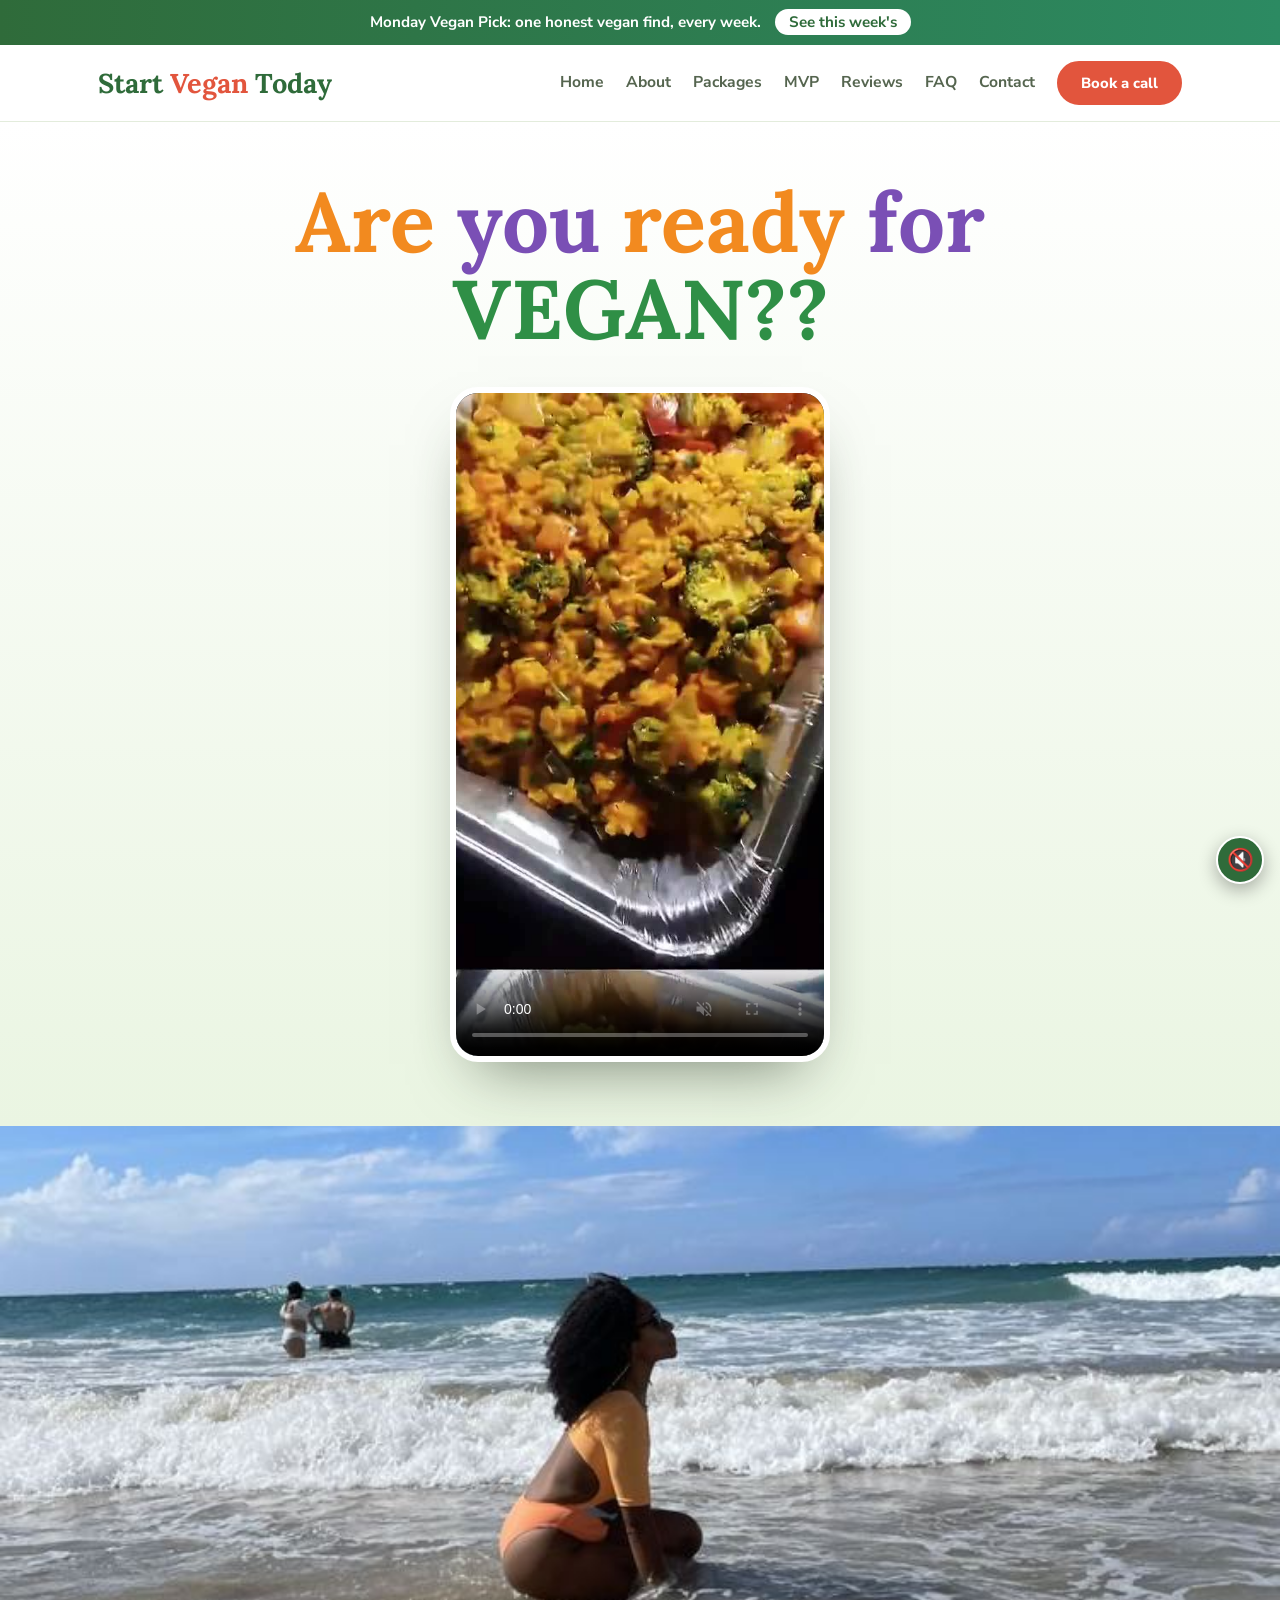
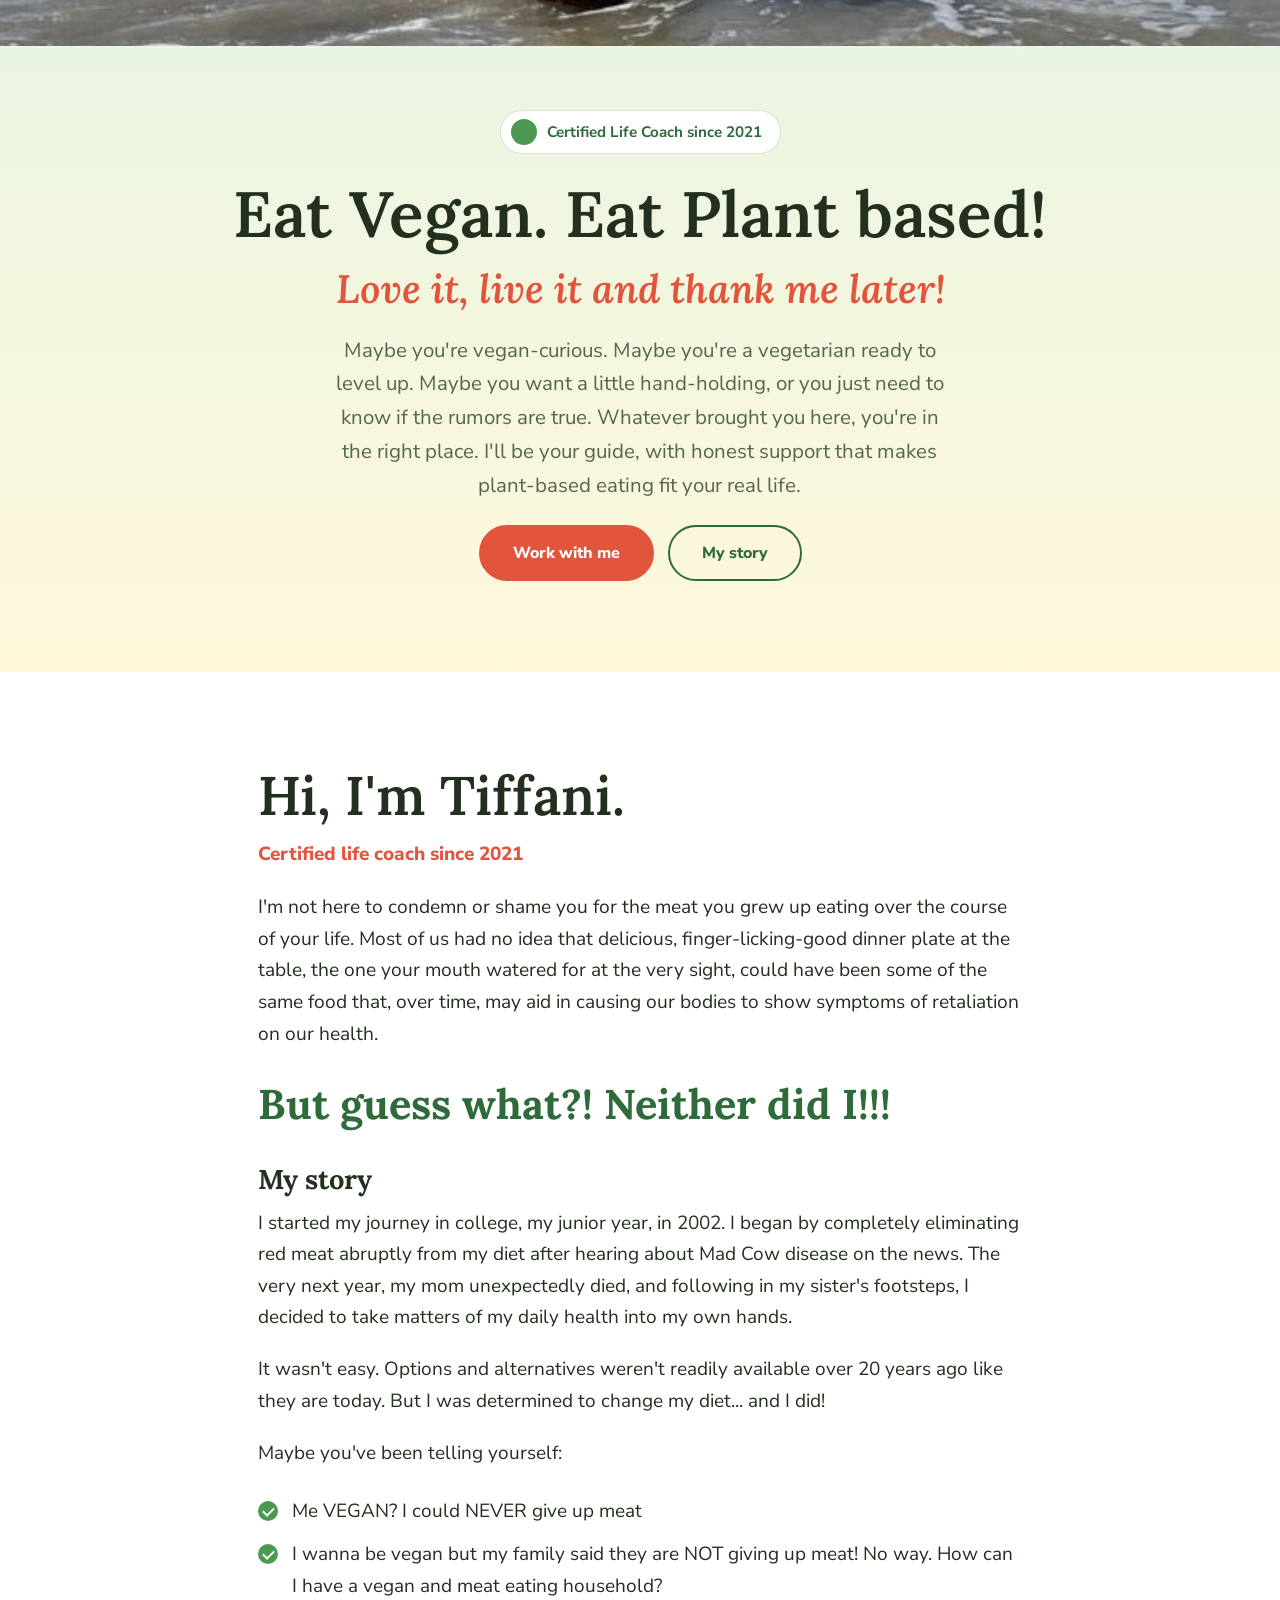
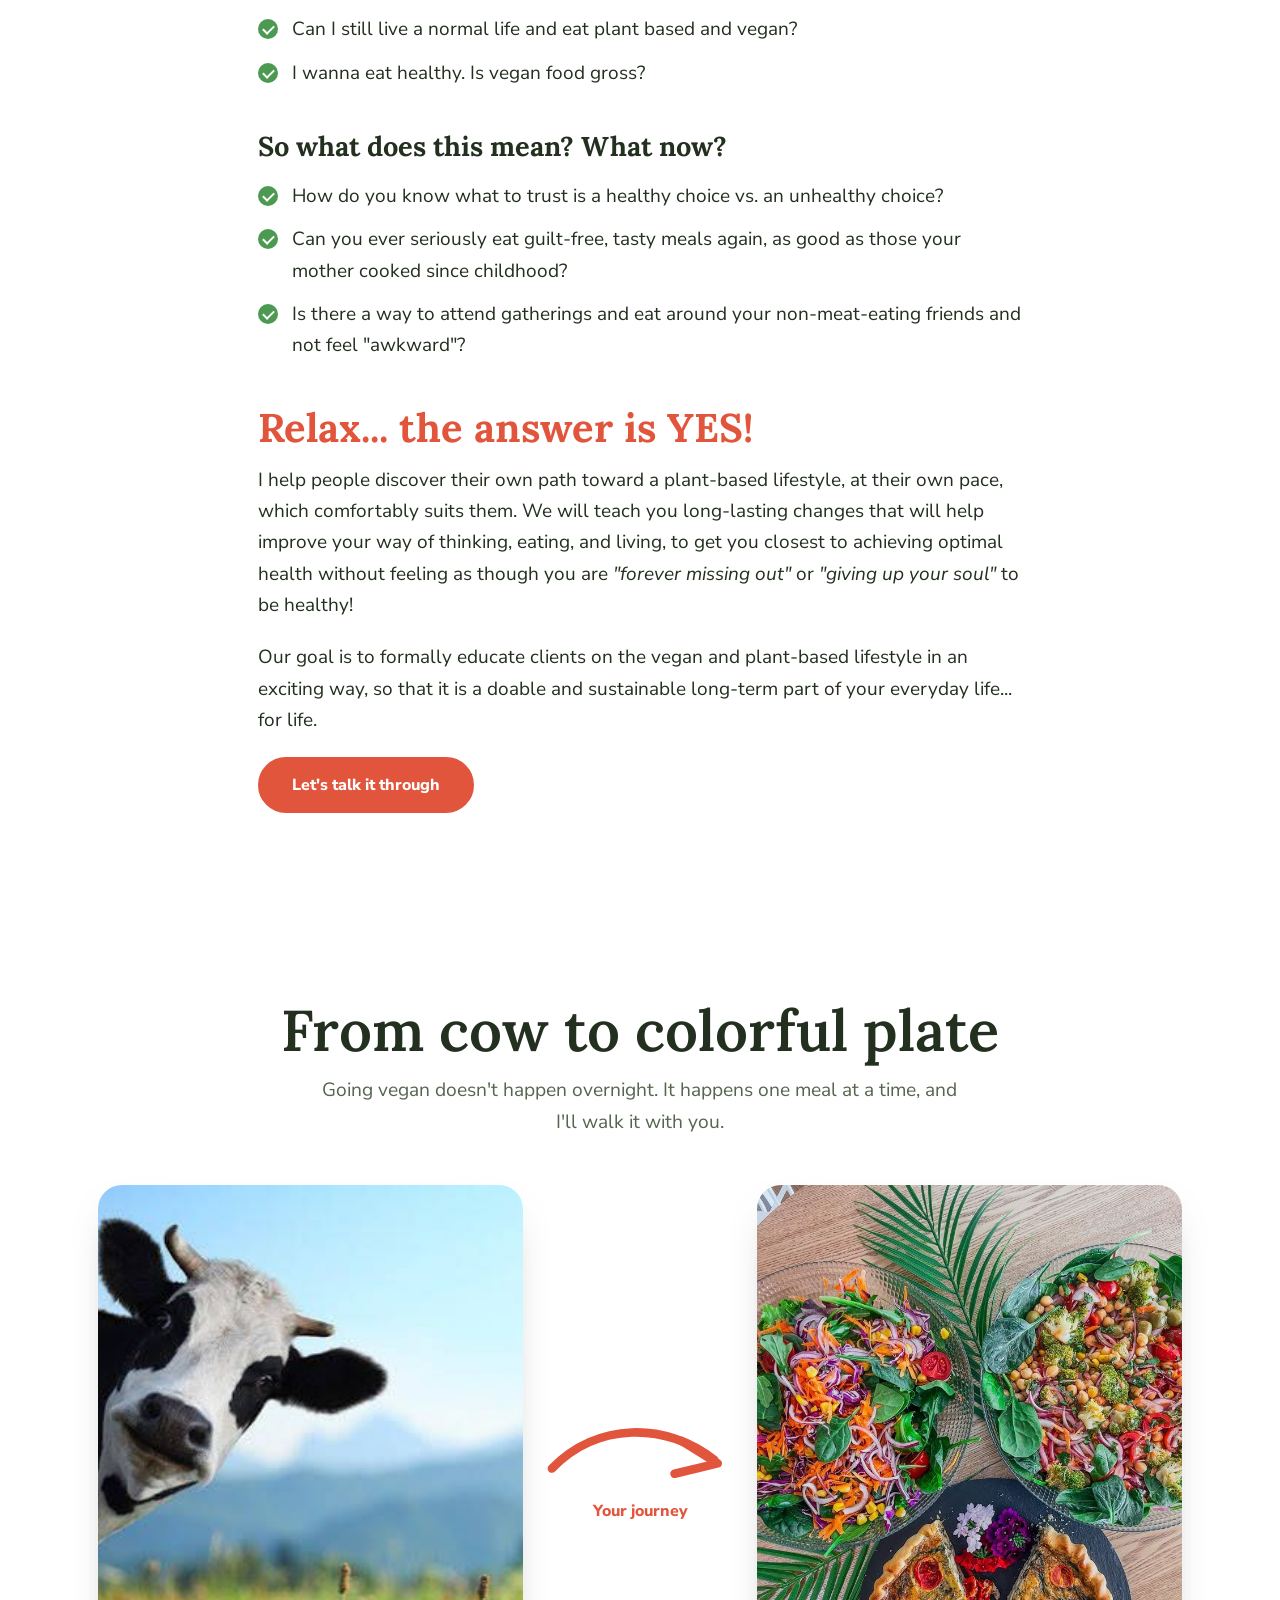
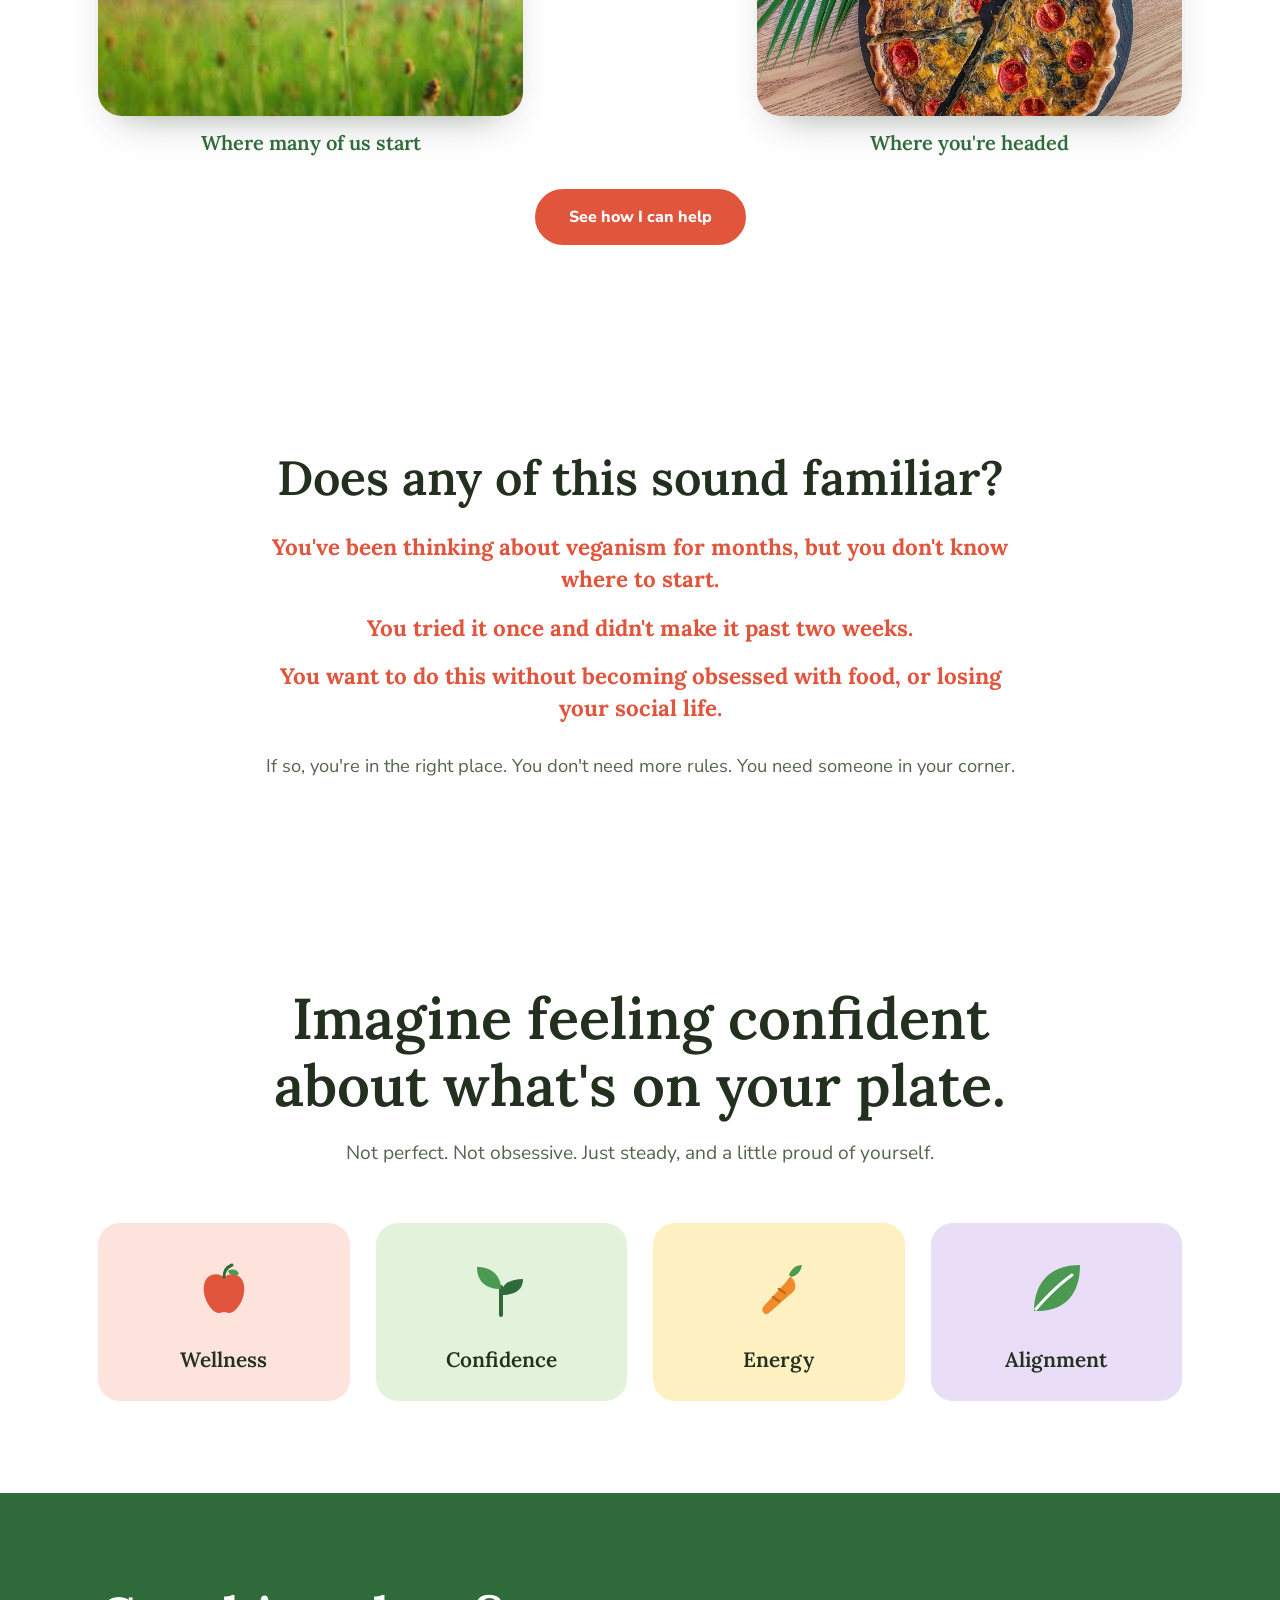
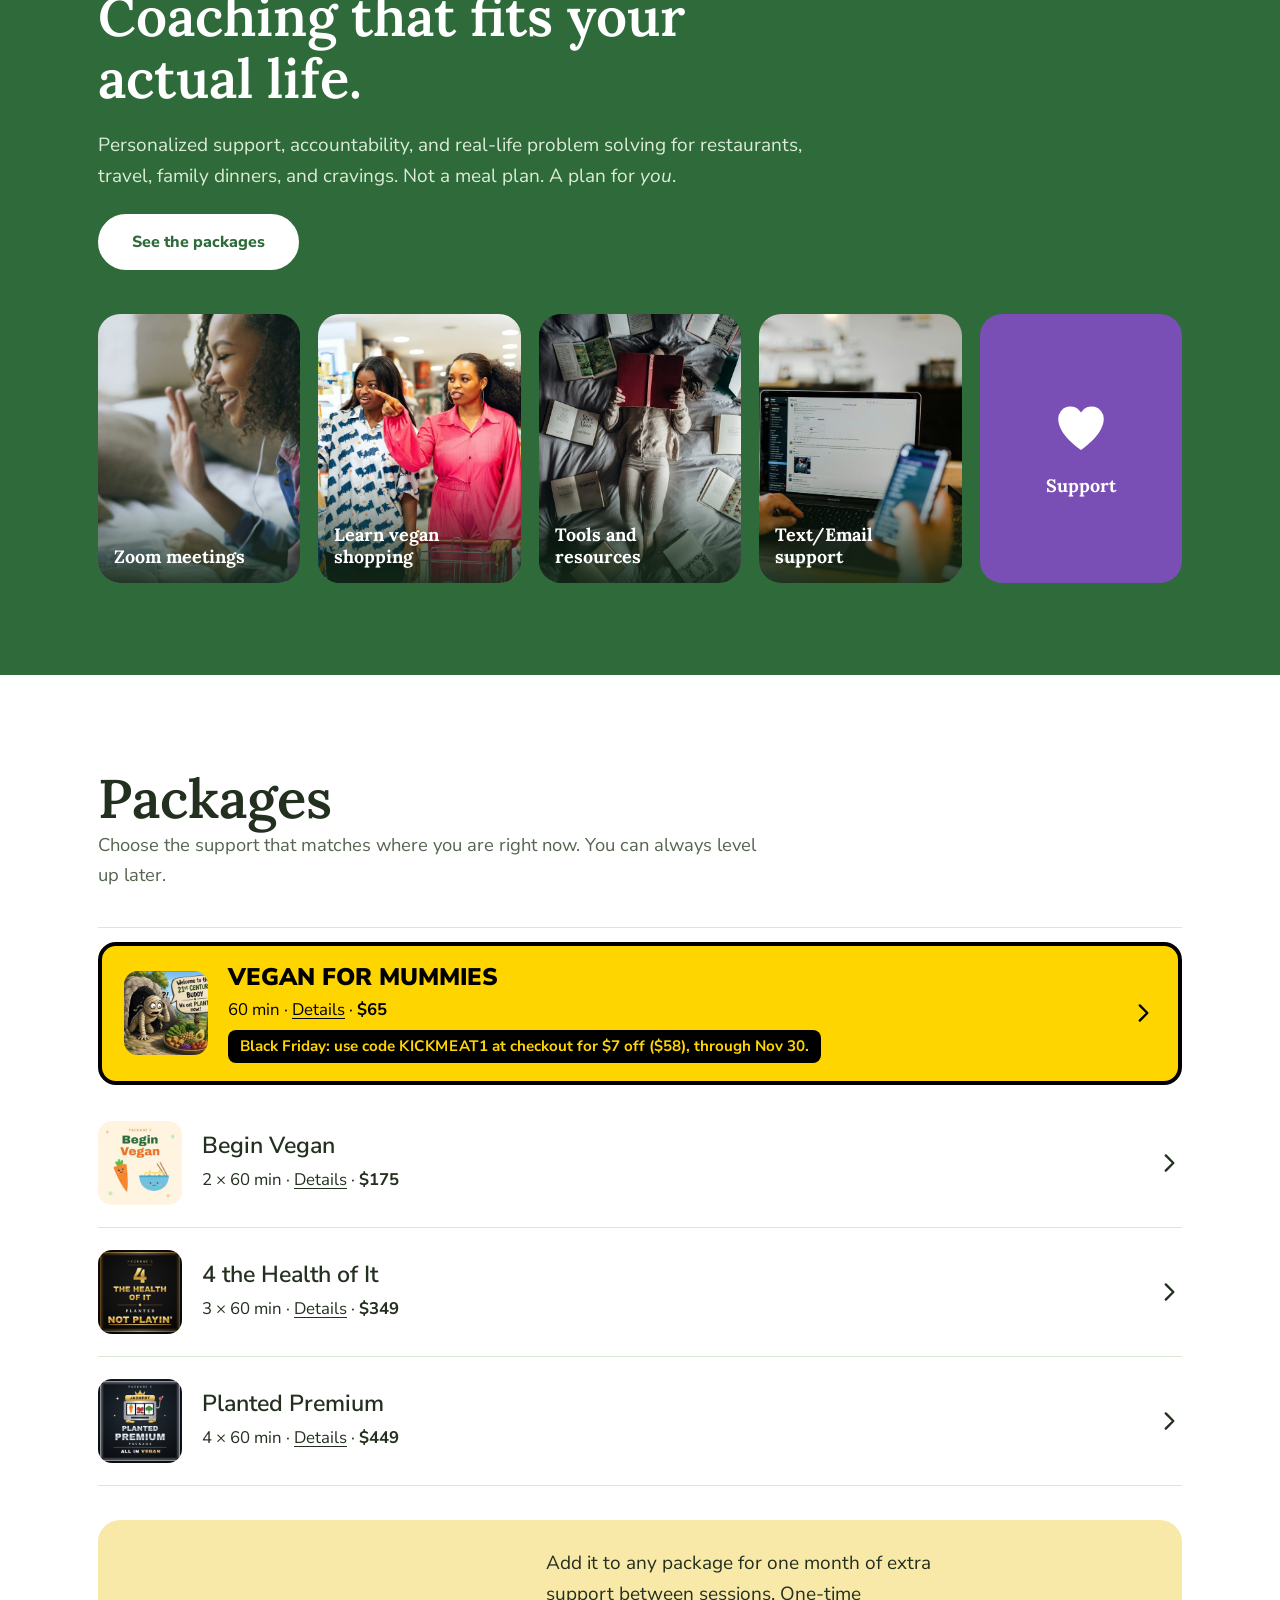
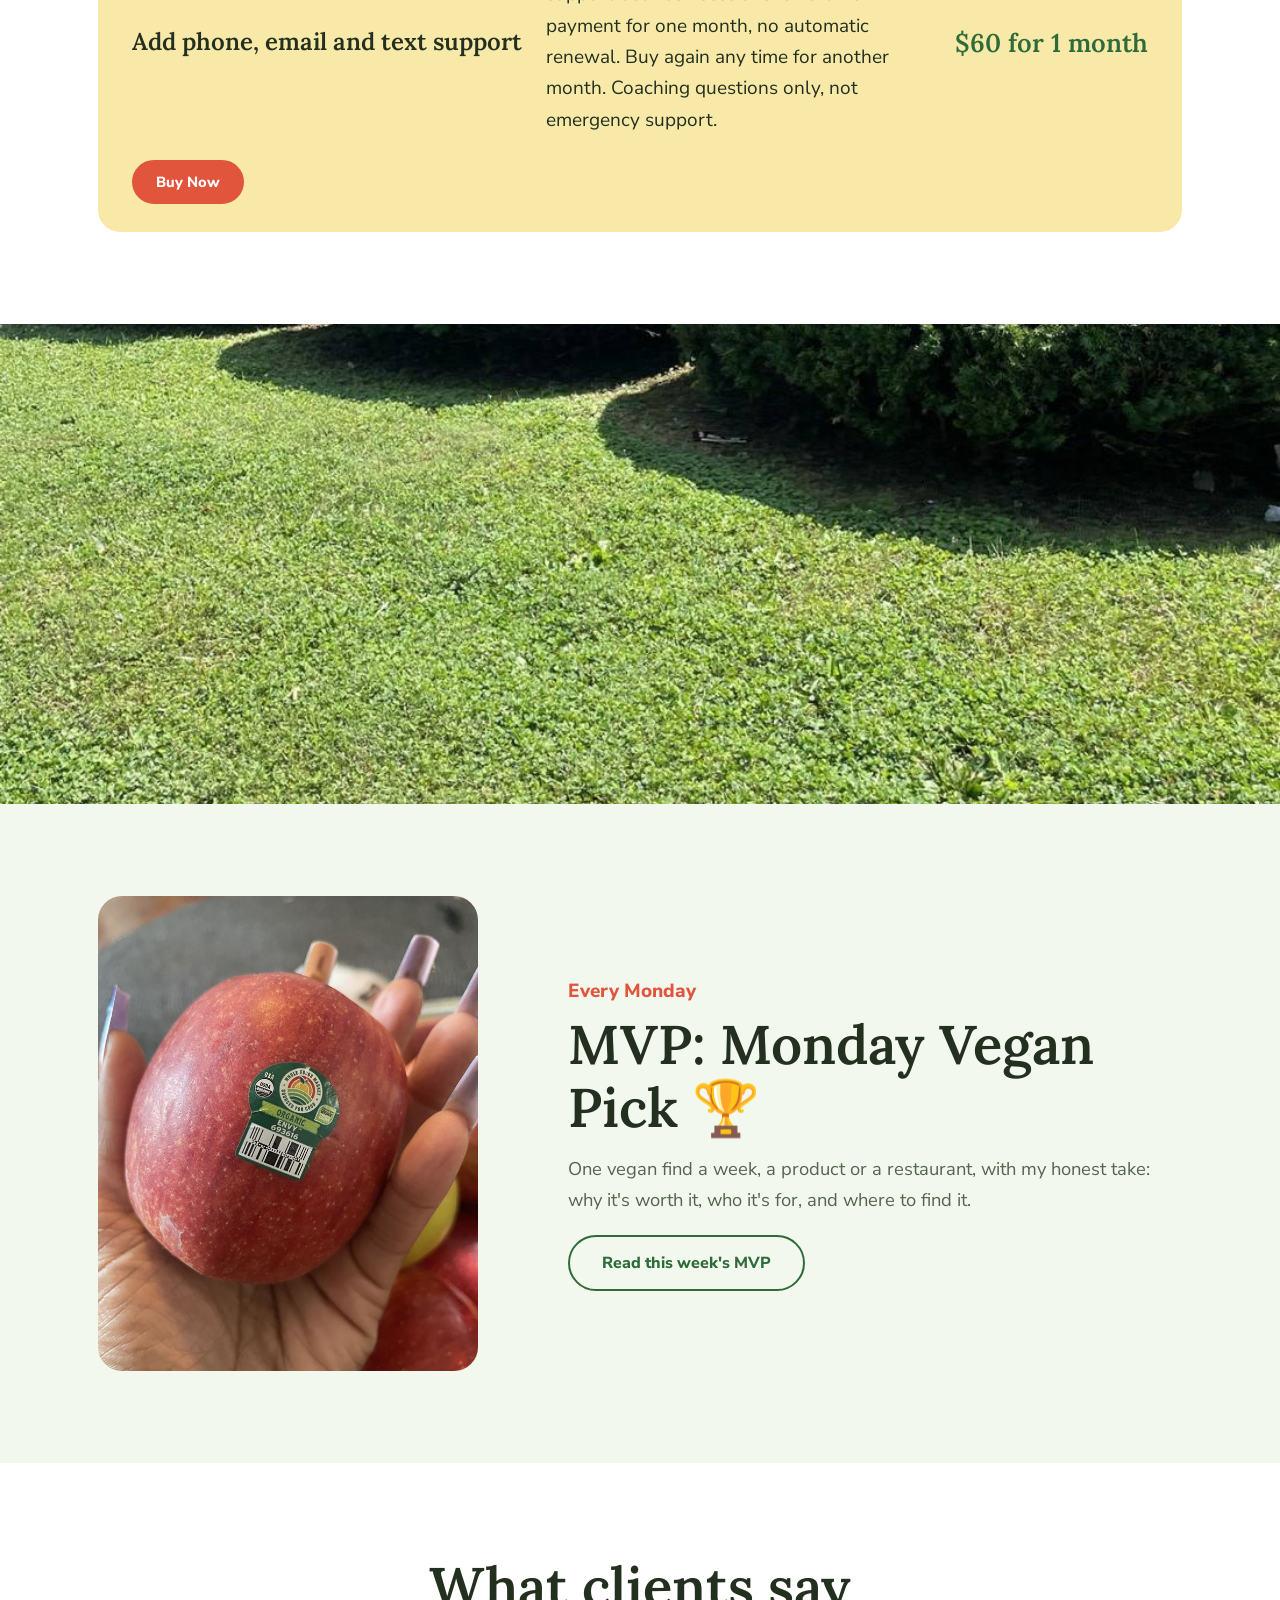
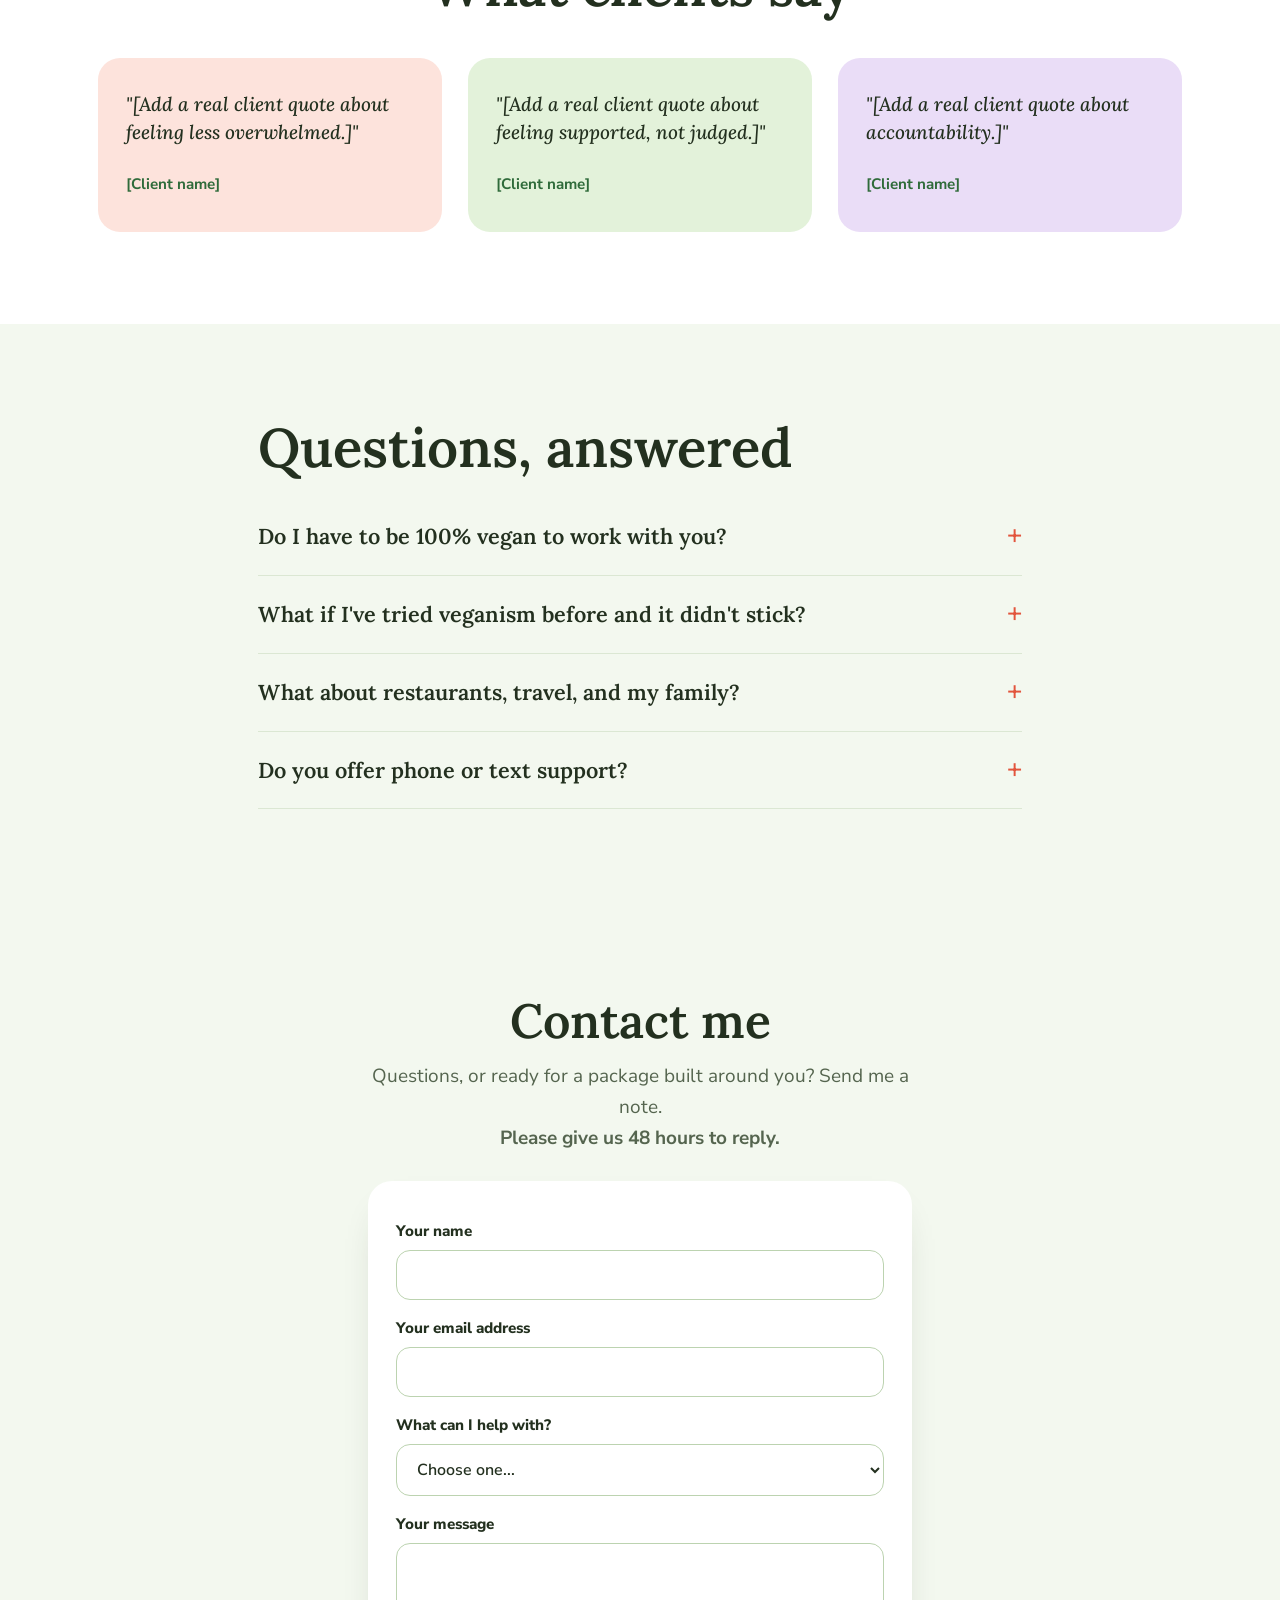
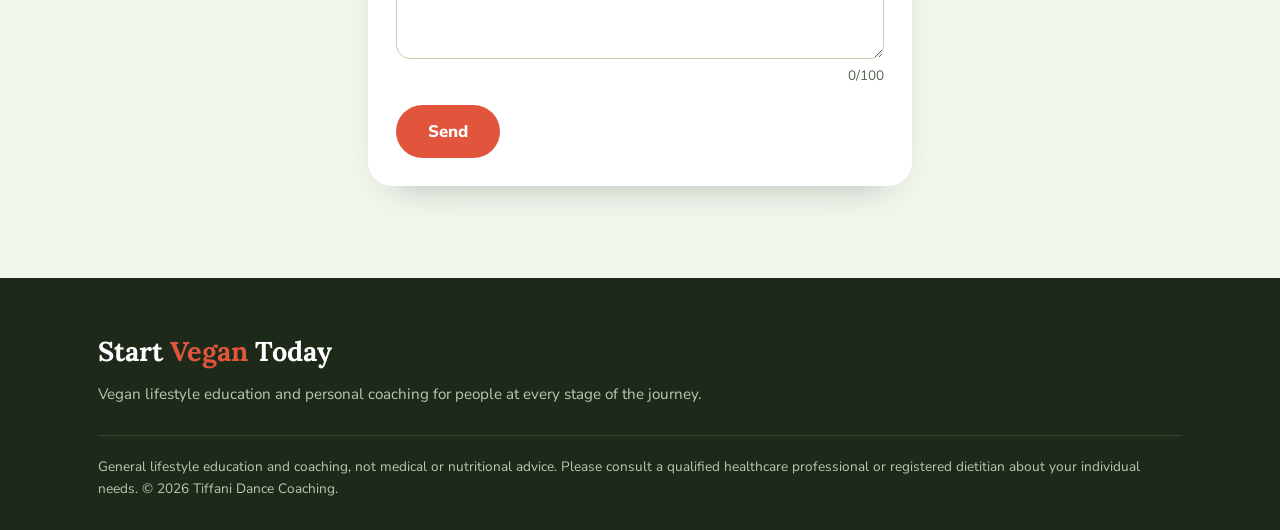
==== index.html @ 2b3907f4 "Each Book Now button opens its own package on Square booking Co-Authored-By: Claude Opus 5.5 <norepl" ====
<!DOCTYPE html>
<html lang="en">
<head>
<meta charset="UTF-8">
<meta name="viewport" content="width=device-width, initial-scale=1">
<title>Start Vegan Today | Vegan Coaching with Tiffani</title>
<meta name="description" content="Friendly, judgment-free vegan and plant-based coaching with Tiffani, certified life coach since 2021. Packages from $65.">
<link rel="icon" href="data:image/svg+xml,<svg xmlns=%22http://www.w3.org/2000/svg%22 viewBox=%220 0 100 100%22><text y=%22.9em%22 font-size=%2290%22>🌱</text></svg>">
<link rel="preconnect" href="https://fonts.googleapis.com">
<link rel="preconnect" href="https://fonts.gstatic.com" crossorigin>
<link href="https://fonts.googleapis.com/css2?family=Lora:ital,wght@0,500;0,600;0,700;1,500&family=Nunito+Sans:wght@400;600;700;800;900&display=swap" rel="stylesheet">
<style>*{box-sizing:border-box}html{scroll-behavior:smooth}body{margin:0;background:#fff;color:#23301F}img{max-width:100%;display:block}details summary{list-style:none;cursor:pointer}details summary::-webkit-details-marker{display:none}#s nav{top:0!important}@media (prefers-reduced-motion:reduce){*{animation:none!important;transition:none!important;scroll-behavior:auto!important}}
#s{--leaf:#2F6B3A;--leaf2:#4C9A52;--wash:#F3F8EF;--tom:#E2553D;--butter:#F8E9A8;--ink:#23301F;--soft:#55654F;
 font-family:'Nunito Sans',system-ui,sans-serif;font-size:19px;line-height:1.65;color:var(--ink);background:#fff}
#s h1,#s h2,#s h3{font-family:'Lora',Georgia,serif;font-weight:600;color:var(--ink);line-height:1.15;margin:0}
#s p{margin:0 0 1.1em}
#s .w{max-width:1140px;margin:0 auto;padding:0 28px}
#s .promo{background:var(--leaf);color:#fff;text-align:center;font-size:.95rem;font-weight:700;padding:10px 16px}
#s .promo a{background:#fff;color:var(--leaf);border-radius:999px;padding:3px 14px;margin-left:10px;text-decoration:none}
#s nav{position:sticky;top:50px;z-index:20;background:#fff;border-bottom:1px solid #e3ecdc}
#s nav .w{display:flex;align-items:center;gap:30px;padding-top:16px;padding-bottom:16px}
#s .logo{font:700 1.7rem 'Lora',serif;color:var(--leaf);text-decoration:none;margin-right:auto}
#s .logo span{color:var(--tom)}
#s nav a.l{font-weight:700;font-size:.98rem;text-decoration:none;color:var(--soft)}
#s nav a.l:hover{color:var(--leaf)}
@media(max-width:900px){#s nav a.l{display:none}}
#s .btn{display:inline-block;font:800 1rem 'Nunito Sans';text-decoration:none;border-radius:999px;padding:15px 32px;background:var(--tom);color:#fff;border:2px solid var(--tom);cursor:pointer}
#s .btn:hover{background:#c8432d;border-color:#c8432d}
#s .btn.ghost{background:transparent;color:var(--leaf);border-color:var(--leaf)}
#s .btn.ghost:hover{background:var(--leaf);color:#fff}
#s .btn.sm{padding:10px 22px;font-size:.92rem}
#s .hero{background:var(--wash);padding:80px 0 0;overflow:hidden}
#s .hero .w{display:grid;grid-template-columns:1fr 1fr;gap:40px;align-items:end}
@media(max-width:860px){#s .hero .w{grid-template-columns:1fr}}
#s .hero h1{font-size:clamp(3.2rem,7vw,5.6rem);margin-bottom:22px}
#s .hero .lead{font-size:1.28rem;color:var(--soft);max-width:30em}
#s .hero .cred{display:inline-flex;gap:10px;align-items:center;background:#fff;border:1px solid #d6e5cc;border-radius:999px;padding:8px 18px 8px 10px;font-weight:700;font-size:.95rem;color:var(--leaf);margin-bottom:24px}
#s .hero .cred i{width:26px;height:26px;border-radius:50%;background:var(--leaf2)}
#s .hero .pic{position:relative;height:620px}
#s .hero .pic .blob{position:absolute;left:8%;right:0;bottom:0;height:88%;background:var(--butter);border-radius:260px 260px 0 0}
#s .hero .pic img{position:absolute;left:14%;right:6%;bottom:0;width:80%;height:96%;object-fit:cover;border-radius:260px 260px 0 0}
@media(max-width:860px){#s .hero .pic{height:480px}}
#s .sect{padding:92px 0}
#s .q{max-width:760px;margin:0 auto;text-align:center}
#s .q h2{font-size:clamp(2rem,4vw,3rem);margin-bottom:26px}
#s .q p.b{font:700 1.4rem/1.45 'Lora',serif;color:var(--tom);margin-bottom:.7em}
#s .imag{background:var(--wash);text-align:center}
#s .imag h2{font-size:clamp(2.2rem,4.6vw,3.6rem);max-width:15em;margin:0 auto 20px}
#s .imag .sub{font-size:1.2rem;color:var(--soft);max-width:36em;margin:0 auto 54px}
#s .ben{display:grid;grid-template-columns:repeat(4,1fr);gap:26px}
@media(max-width:860px){#s .ben{grid-template-columns:1fr 1fr}}
#s .ben div{background:#fff;border-radius:22px;padding:34px 20px 28px}
#s .ben svg{margin:0 auto 14px}
#s .ben b{font:600 1.3rem 'Lora',serif;display:block}
#s .about{display:grid;grid-template-columns:1fr 1fr;gap:70px;align-items:center}
@media(max-width:860px){#s .about{grid-template-columns:1fr;gap:36px}}
#s .about .ph{border-radius:50% 50% 24px 24px;overflow:hidden;aspect-ratio:4/5;max-width:470px}
#s .about .ph img{width:100%;height:100%;object-fit:cover}
#s .about h2{font-size:clamp(2.2rem,4.4vw,3.4rem);margin-bottom:20px}
#s .tick{list-style:none;padding:0;margin:0 0 1.2em}
#s .tick li{padding:6px 0 6px 34px;position:relative}
#s .tick li::before{content:'';position:absolute;left:0;top:11px;width:20px;height:20px;border-radius:50%;background:var(--leaf2)}
#s .tick li::after{content:'';position:absolute;left:7px;top:15px;width:5px;height:9px;border:solid #fff;border-width:0 2px 2px 0;transform:rotate(45deg)}
#s .svc{background:var(--leaf);color:#fff}
#s .svc h2,#s .svc h3{color:#fff}
#s .svc .w{display:grid;grid-template-columns:1.1fr .9fr;gap:60px;align-items:center}
@media(max-width:860px){#s .svc .w{grid-template-columns:1fr}}
#s .svc h2{font-size:clamp(2.2rem,4.4vw,3.4rem);margin-bottom:20px}
#s .svc p{color:#dcebd6}
#s .svc .twin{display:grid;grid-template-columns:1fr 1fr;gap:18px}
#s .svc .twin img{width:100%;aspect-ratio:3/4;object-fit:cover;border-radius:22px}
#s .svc .twin img:nth-child(2){margin-top:38px}
#s .btn.w1{background:#fff;color:var(--leaf);border-color:#fff}
#s .btn.w1:hover{background:var(--butter);border-color:var(--butter)}
#s .rows{margin-top:44px;border-top:1px solid #dbe7d3}
#s .row{display:grid;grid-template-columns:.7fr 1.5fr .6fr auto;gap:28px;align-items:center;padding:30px 0;border-bottom:1px solid #dbe7d3}
@media(max-width:860px){#s .row{grid-template-columns:1fr;gap:10px}}
#s .row h3{font-size:1.7rem}
#s .row .tg{font-size:.98rem;color:var(--soft);margin:0}
#s .row ul{margin:0;padding:0;list-style:none;font-size:.98rem;color:var(--soft)}
#s .row .pr{font:600 1.9rem 'Lora',serif;color:var(--leaf)}
#s .row.hot{background:var(--wash);margin:0 -28px;padding-left:28px;padding-right:28px}
#s .badge{display:inline-block;font-size:.78rem;font-weight:800;background:var(--tom);color:#fff;border-radius:999px;padding:2px 12px;margin-left:10px;vertical-align:middle}
#s .addon{margin-top:34px;background:var(--butter);border-radius:22px;padding:28px 34px;display:flex;gap:24px;align-items:center;flex-wrap:wrap}
#s .addon h3{font-size:1.5rem}
#s .addon p{margin:0;flex:1 1 300px}
#s .mvp{display:grid;grid-template-columns:.8fr 1.2fr;gap:60px;align-items:center}
@media(max-width:860px){#s .mvp{grid-template-columns:1fr}}
#s .mvp .ph{border-radius:24px;overflow:hidden;aspect-ratio:4/5;max-width:380px}
#s .mvp .ph img{width:100%;height:100%;object-fit:cover}
#s .mvp h2{font-size:clamp(2.2rem,4.4vw,3.4rem);margin-bottom:16px}
#s .quotes{display:grid;grid-template-columns:repeat(3,1fr);gap:26px;margin-top:40px}
@media(max-width:860px){#s .quotes{grid-template-columns:1fr}}
#s .quote{background:#fff;border-radius:22px;padding:32px 28px}
#s .quote p{font:italic 500 1.2rem/1.5 'Lora',serif}
#s .quote b{font-size:.95rem;color:var(--leaf)}
#s .faq-i{border-bottom:1px solid #dbe7d3}
#s .faq-i summary{font:600 1.35rem 'Lora',serif;padding:24px 0;display:flex;justify-content:space-between;gap:20px}
#s .faq-i summary::after{content:'+';color:var(--tom);font-size:1.8rem;line-height:1}
#s .faq-i[open] summary::after{content:'–'}
#s .faq-i p{color:var(--soft);padding-bottom:10px;max-width:60ch}
#s .sign{background:var(--wash);text-align:center}
#s .sign h2{font-size:clamp(2rem,4vw,3rem);margin-bottom:12px}
#s .signup{display:flex;gap:10px;justify-content:center;flex-wrap:wrap;margin-top:24px}
#s .signup input{font:600 1rem 'Nunito Sans';padding:15px 24px;border-radius:999px;border:1px solid #bcd3b0;min-width:290px}
#s footer{background:#1d2a1a;color:#b9c9b2;padding:56px 0 30px;font-size:.95rem}
#s footer .logo{color:#fff}
#s footer .fine{border-top:1px solid #34452f;margin-top:28px;padding-top:20px;font-size:.85rem}

#s nav .w{gap:22px}
#s nav a.l{white-space:nowrap}
@media(max-width:1000px){#s nav .w{flex-wrap:wrap;gap:6px 16px;justify-content:center}#s .logo{margin:0 auto 0 0}#s nav a.l{display:inline;font-size:.88rem;order:5}#s nav .btn{order:2}#s nav .w::after{content:'';order:4;flex-basis:100%;height:0}}
#s .promo{background:linear-gradient(90deg,var(--leaf),#2c8a62)}
#s .hero{background:linear-gradient(180deg,#EAF5E2,#FFF8DB)}
#s .ws{background:#FFF8DB}
#s .wgrid{display:grid;grid-template-columns:repeat(3,1fr);gap:24px;margin-top:40px}
@media(max-width:900px){#s .wgrid{grid-template-columns:1fr}}
#s .wc{border-radius:26px;padding:34px 30px;display:flex;flex-direction:column;gap:12px;color:#fff}
#s .wc h3{color:#fff;font-size:1.65rem}
#s .wc p{margin:0;flex:1}
#s .wc .meta{font-weight:800;font-size:.92rem;opacity:.95}
#s .wc.a{background:var(--tom)}#s .wc.b{background:var(--leaf)}#s .wc.c{background:#7A4FB5}
#s .wc .btn{background:#fff;color:#23301F;border-color:#fff;align-self:flex-start}
#s .wnote{margin-top:22px;color:var(--soft)}
#s .ben div:nth-child(1){background:#FDE3DC}#s .ben div:nth-child(2){background:#E3F2DA}#s .ben div:nth-child(3){background:#FFF0C2}#s .ben div:nth-child(4){background:#EADDF7}
#s .imag{background:#fff}
#s .strip{display:grid;grid-template-columns:repeat(3,1fr);gap:0}
#s .strip img{width:100%;aspect-ratio:4/3;object-fit:cover}
@media(max-width:700px){#s .strip{grid-template-columns:1fr}}
#s .quote:nth-child(1){background:#FDE3DC}#s .quote:nth-child(2){background:#E3F2DA}#s .quote:nth-child(3){background:#EADDF7}
#s section[id]{scroll-margin-top:70px}

#s .vid{background:linear-gradient(180deg,#fff,#EAF5E2);padding:56px 0 64px;text-align:center}
#s .vt{font:700 clamp(2.6rem,7vw,5.2rem)/1.05 'Lora',Georgia,serif;margin:0 0 34px}
#s .vt .o{color:#F28A1F}#s .vt .p{color:#7A4FB5}#s .vt .g{color:#2F8F46}
#s .vframe{width:min(380px,86vw);aspect-ratio:9/16;margin:0 auto;border-radius:28px;overflow:hidden;background:#123;box-shadow:0 30px 60px -28px rgba(35,48,31,.6);border:6px solid #fff}
#s .vframe video{width:100%;height:100%;object-fit:cover;display:block}

#s .banner{height:min(56vw,520px);overflow:hidden;background:#cfe3ee}
#s .banner img{width:100%;height:100%;object-fit:cover}
#s .hero{padding:64px 0 70px}
#s .hero .w{display:block;max-width:900px;text-align:center}
#s .hero h1{font-size:clamp(2.8rem,6vw,4.8rem)}
#s .hero .lead{margin-left:auto;margin-right:auto}
#s .hero .w>div{padding-bottom:0!important}
#s .hero p[style*=flex]{justify-content:center}
#s .path{background:#fff;text-align:center}
#s .path h2{font-size:clamp(2.2rem,4.6vw,3.6rem);margin-bottom:12px}
#s .path .ps{color:var(--soft);font-size:1.2rem;max-width:34em;margin:0 auto 46px}
#s .pathrow{display:grid;grid-template-columns:1fr auto 1fr;gap:22px;align-items:center}
#s .pathrow figure{margin:0}
#s .pathrow img{width:100%;aspect-ratio:4/5;object-fit:cover;border-radius:24px;box-shadow:0 18px 40px -22px rgba(35,48,31,.5)}
#s .pathrow figcaption{font:600 1.25rem 'Lora',serif;margin-top:14px;color:var(--leaf)}
#s .arr{display:flex;flex-direction:column;align-items:center;gap:6px;width:190px}
#s .arr svg{width:100%;height:auto}
#s .arr span{font-weight:800;color:var(--tom);font-size:1rem}
@media(max-width:760px){#s .pathrow{grid-template-columns:1fr}#s .arr{width:auto}#s .arr svg{width:130px;transform:rotate(90deg);margin:20px 0 34px}}

#s .svc .w{display:block}
#s .svc .w>div:first-child{max-width:720px;margin-bottom:44px}
#s .tiles{display:grid;grid-template-columns:repeat(5,1fr);gap:18px}
#s .tile{margin:0;position:relative;border-radius:22px;overflow:hidden;aspect-ratio:3/4;background:#27572f}
#s .tile img{width:100%;height:100%;object-fit:cover;display:block}
#s .tile figcaption{position:absolute;left:0;right:0;bottom:0;padding:48px 16px 16px;background:linear-gradient(0deg,rgba(18,40,22,.88),rgba(18,40,22,0));color:#fff;font:700 1.12rem/1.2 'Lora',Georgia,serif}
#s .tile.ic{display:flex;flex-direction:column;align-items:center;justify-content:center;gap:18px}
#s .tile.ic.a{background:#E2553D}#s .tile.ic.b{background:#7A4FB5}
#s .tile.ic figcaption{position:static;background:none;padding:0 14px;text-align:center}
@media(max-width:1000px){#s .tiles{grid-template-columns:repeat(3,1fr)}}
@media(max-width:620px){#s .tiles{grid-template-columns:1fr 1fr}#s .tile.ic.b{grid-column:span 2;aspect-ratio:2/1}#s .tile figcaption{font-size:1rem}}

#s .about.nopic{display:block;max-width:820px}
#s .about .cert{color:var(--tom);font-weight:800;margin:-8px 0 22px}
#s .about .lead{font-size:1.2rem}
#s .about .pull{font:700 clamp(1.8rem,4vw,2.6rem)/1.15 'Lora',Georgia,serif;color:var(--leaf);margin:30px 0}
#s .about h3{font:700 1.7rem 'Lora',Georgia,serif;margin:34px 0 12px;color:var(--ink,#23301F)}
#s .about h3.yes{color:var(--tom);font-size:clamp(1.9rem,4vw,2.5rem)}
#s .strip{grid-template-columns:1fr!important}#s .strip img{aspect-ratio:16/6}
@media(max-width:700px){#s .strip img{aspect-ratio:4/3}}
#s .sign .one{margin:0}
#s .hero h1 .h1b{display:block;font-size:.62em;line-height:1.15;margin-top:14px;color:var(--tom);font-style:italic}
#s .hero h1{font-size:clamp(2.1rem,5.2vw,4rem)}
#s .vframe{position:relative}
#s .snd{position:fixed;right:16px;bottom:16px;z-index:50;display:flex;align-items:center;justify-content:center;width:48px;height:48px;border:2px solid #fff;border-radius:50%;padding:0;font-size:1.35rem;line-height:1;background:#2F6B3A;color:#fff;cursor:pointer;box-shadow:0 6px 18px rgba(0,0,0,.3);-webkit-tap-highlight-color:transparent}
#s .snd:hover{background:#E2553D}
#s .snd:focus-visible{outline:3px solid #23301F;outline-offset:2px}
@media(max-width:480px){#s nav .logo{font-size:1.25rem}}
#s .cs{color:var(--soft);margin-bottom:26px}
#s .cform{text-align:left;display:flex;flex-direction:column;gap:6px;background:#fff;border-radius:24px;padding:28px;box-shadow:0 18px 40px -26px rgba(35,48,31,.45)}
#s .cform label{font-weight:800;font-size:.95rem;margin-top:10px;color:#23301F}
#s .cform input,#s .cform select,#s .cform textarea{font:600 1rem 'Nunito Sans',Arial,sans-serif;padding:13px 16px;border:1px solid #bcd3b0;border-radius:14px;background:#fff;color:#23301F;width:100%}
#s .cform textarea{resize:vertical;min-height:110px}
#s .cform input:focus,#s .cform select:focus,#s .cform textarea:focus{outline:3px solid #9ccf8c;outline-offset:1px}
#s .cform .cc{align-self:flex-end;font-size:.85rem;color:var(--soft)}
#s .cform .btn{margin-top:12px;align-self:flex-start;border:0;cursor:pointer;font-size:1.05rem}
#s .cerr{color:#B3261E;font-weight:700;margin:8px 0 0}
#s .cok{background:#fff;border-radius:24px;padding:36px 28px;box-shadow:0 18px 40px -26px rgba(35,48,31,.45)}
#s .cok h3{font:700 1.7rem 'Lora',Georgia,serif;color:var(--leaf);margin:0 0 10px}
#s .cok p{margin:0;font-size:1.15rem;color:#23301F}
#s .row.fd{background:#FFD500;color:#000;border:4px solid #000;border-radius:18px;padding-left:26px;padding-right:26px;margin:14px 0}
#s .row.fd h3{color:#000;font:900 1.6rem/1.1 'Arial Black',Impact,'Nunito Sans',Arial,sans-serif;text-transform:uppercase;letter-spacing:-.01em}
#s .row.fd .fm{display:inline-block;background:#000;color:#FFD500;padding:3px 12px;margin-top:6px;border-radius:6px}
#s .row.fd p,#s .row.fd li,#s .row.fd .tg{color:#000}
#s .row.fd .pr{color:#000}
#s .btn.fdb{background:#000;color:#FFD500;border:2px solid #000}

#s .pks{margin-top:36px;border-top:1px solid #dbe7d3}
#s .pk{border-bottom:1px solid #dbe7d3}
#s .pk summary{display:flex;align-items:center;gap:20px;padding:22px 0;cursor:pointer}
#s .pk summary img{width:84px;height:84px;border-radius:14px;object-fit:cover;flex:none}
#s .pk .pt{flex:1;min-width:0;display:flex;flex-direction:column;gap:6px}
#s .pk .pn{font-size:1.45rem;font-weight:600;line-height:1.2}
#s .pk .pm{font-size:1.05rem;color:var(--ink)}
#s .pk .pm u{text-underline-offset:3px}
#s .pk .chev{flex:none;transition:transform .2s}
#s .pk[open] .chev{transform:rotate(90deg)}
#s .pk summary:focus-visible{outline:3px solid var(--leaf);outline-offset:2px}
#s .pk .pd{padding:0 0 26px 104px}
#s .pk .pd ul{margin:8px 0 18px;padding:0;list-style:none;color:var(--soft)}
#s .pk.p1{background:#FFD500;color:#000;border:4px solid #000;border-radius:18px;margin:14px 0}
#s .pk.p1 summary{padding:18px 22px}
#s .pk.p1 .pn{font:900 1.5rem/1.1 'Arial Black',Impact,'Nunito Sans',Arial,sans-serif;text-transform:uppercase;color:#000}
#s .pk.p1 .pm,#s .pk.p1 .pd,#s .pk.p1 .pd ul,#s .pk.p1 .tg{color:#000}
#s .pk.p1 .pd{padding:0 22px 24px 22px}
@media(max-width:480px){#s .pk summary img{width:68px;height:68px}#s .pk .pd{padding-left:0}#s .pk.p1 .pd{padding-left:22px}}
#s .pk .bf{display:block;background:#000;color:#FFD500;font-size:.95rem;font-weight:700;line-height:1.4;padding:6px 12px;border-radius:8px;align-self:flex-start}#s .pk .bf b{letter-spacing:.04em}
#s .pk .pf{width:100%;max-width:420px;border-radius:14px;margin:0 0 18px;display:block}#s .pk.p1 .pf{border:3px solid #000}</style>
</head>
<body>
<div id="s"><a id="top"></a>
<div class="promo">Monday Vegan Pick: one honest vegan find, every week. <a href="#s-mvp">See this week's</a></div>
<nav><div class="w"><a class="logo" href="#top">Start <span>Vegan</span> Today</a><a class="l" href="#top">Home</a><a class="l" href="#s-about">About</a><a class="l" href="#s-pk">Packages</a><a class="l" href="#s-mvp">MVP</a><a class="l" href="#s-rev">Reviews</a><a class="l" href="#s-faq">FAQ</a><a class="l" href="#s-contact">Contact</a><a class="btn sm" href="#s-contact">Book a call</a></div></nav>

<section class="vid"><div class="w"><h1 class="vt"><span class="o">Are</span> <span class="p">you</span> <span class="o">ready</span> <span class="p">for</span> <span class="g">VEGAN??</span></h1>
<div class="vframe"><video autoplay muted loop playsinline controls preload="auto" poster="images/video-poster.jpg" aria-label="Plant-based food video"><source src="video/plant-based-food.mp4" type="video/mp4"></video></div></div></section><div class="banner"><img class="" src="images/coach-in-ocean.jpg" alt="Your coach in the ocean" style="object-position:50% 58%"></div><section class="hero"><div class="w"><div style="padding-bottom:80px">
 <div class="cred"><i></i>Certified Life Coach since 2021</div>
 <h1>Eat Vegan. Eat Plant based!<span class="h1b">Love it, live it and thank me later!</span></h1>
 <p class="lead">Maybe you're vegan-curious. Maybe you're a vegetarian ready to level up. Maybe you want a little hand-holding, or you just need to know if the rumors are true. Whatever brought you here, you're in the right place. I'll be your guide, with honest support that makes plant-based eating fit your real life.</p>
 <p style="display:flex;gap:14px;flex-wrap:wrap"><a class="btn" href="#s-pk">Work with me</a><a class="btn ghost" href="#s-about">My story</a></p></div>
 </div></section>

<section class="sect" id="s-about"><div class="w about nopic">
 <div><h2>Hi, I'm Tiffani.</h2>
 <p class="cert">Certified life coach since 2021</p>
 <p class="lead">I'm not here to condemn or shame you for the meat you grew up eating over the course of your life. Most of us had no idea that delicious, finger-licking-good dinner plate at the table, the one your mouth watered for at the very sight, could have been some of the same food that, over time, may aid in causing our bodies to show symptoms of retaliation on our health.</p>
 <p class="pull">But guess what?! Neither did I!!!</p>
 <h3>My story</h3>
 <p>I started my journey in college, my junior year, in 2002. I began by completely eliminating red meat abruptly from my diet after hearing about Mad Cow disease on the news. The very next year, my mom unexpectedly died, and following in my sister's footsteps, I decided to take matters of my daily health into my own hands.</p>
 <p>It wasn't easy. Options and alternatives weren't readily available over 20 years ago like they are today. But I was determined to change my diet... and I did!</p>
 <p>Maybe you've been telling yourself:</p>
 <ul class="tick"><li>Me VEGAN? I could NEVER give up meat</li><li>I wanna be vegan but my family said they are NOT giving up meat! No way. How can I have a vegan and meat eating household?</li><li>Can I still live a normal life and eat plant based and vegan?</li><li>I wanna eat healthy. Is vegan food gross?</li></ul>
 <h3>So what does this mean? What now?</h3>
 <ul class="tick"><li>How do you know what to trust is a healthy choice vs. an unhealthy choice?</li><li>Can you ever seriously eat guilt-free, tasty meals again, as good as those your mother cooked since childhood?</li><li>Is there a way to attend gatherings and eat around your non-meat-eating friends and not feel "awkward"?</li></ul>
 <h3 class="yes">Relax... the answer is YES!</h3>
 <p>I help people discover their own path toward a plant-based lifestyle, at their own pace, which comfortably suits them. We will teach you long-lasting changes that will help improve your way of thinking, eating, and living, to get you closest to achieving optimal health without feeling as though you are <em>"forever missing out"</em> or <em>"giving up your soul"</em> to be healthy!</p>
 <p>Our goal is to formally educate clients on the vegan and plant-based lifestyle in an exciting way, so that it is a doable and sustainable long-term part of your everyday life... for life.</p>
 <a class="btn" href="#s-contact">Let's talk it through</a></div></div></section>


<section class="sect path" id="s-path"><div class="w"><h2>From cow to colorful plate</h2>
<p class="ps">Going vegan doesn't happen overnight. It happens one meal at a time, and I'll walk it with you.</p>
<div class="pathrow"><figure><img class="" src="images/cow-in-field.jpg" alt="A cow in a green field" style="object-position:30% 40%"><figcaption>Where many of us start</figcaption></figure>
<div class="arr"><svg viewBox="0 0 220 90" aria-hidden="true"><path d="M8 62C60 8 140 8 196 52" fill="none" stroke="#E2553D" stroke-width="10" stroke-linecap="round"/><path d="M158 30l42 26-50 12" fill="none" stroke="#E2553D" stroke-width="10" stroke-linecap="round" stroke-linejoin="round"/></svg><span>Your journey</span></div>
<figure><img class="" src="images/vegan-salads.jpg" alt="Colorful vegan salads and a vegetable quiche" style="object-position:50% 50%"><figcaption>Where you're headed</figcaption></figure></div>
<p style="text-align:center;margin-top:34px"><a class="btn" href="#s-pk">See how I can help</a></p></div></section>
<section class="sect"><div class="q"><h2>Does any of this sound familiar?</h2>
 <p class="b">You've been thinking about veganism for months, but you don't know where to start.</p>
 <p class="b">You tried it once and didn't make it past two weeks.</p>
 <p class="b">You want to do this without becoming obsessed with food, or losing your social life.</p>
 <p style="margin-top:26px;color:var(--soft);font-size:1.15rem">If so, you're in the right place. You don't need more rules. You need someone in your corner.</p></div></section>

<section class="sect imag"><div class="w"><h2>Imagine feeling confident about what's on your plate.</h2>
 <p class="sub">Not perfect. Not obsessive. Just steady, and a little proud of yourself.</p>
 <div class="ben"><div><svg viewBox="0 0 64 64" width="64" height="64" aria-hidden="true"><path d="M32 20c-6-5-18-4-20 8-2 14 8 28 15 28 2 0 3-1 5-1s3 1 5 1c7 0 17-14 15-28-2-12-14-13-20-8z" fill="#E2553D"/><path d="M32 20c0-6 3-10 8-12" stroke="#2F6B3A" stroke-width="3" fill="none" stroke-linecap="round"/><path d="M36 14c5-3 10-1 11 3-5 3-10 1-11-3z" fill="#4C9A52"/></svg><b>Wellness</b></div><div><svg viewBox="0 0 64 64" width="64" height="64" aria-hidden="true"><path d="M32 58V30" stroke="#2F6B3A" stroke-width="4" stroke-linecap="round"/><path d="M32 32C32 18 22 10 8 10c0 14 8 22 24 22z" fill="#4C9A52"/><path d="M32 38c0-10 8-16 22-16 0 11-8 16-22 16z" fill="#2F6B3A"/></svg><b>Confidence</b></div><div><svg viewBox="0 0 64 64" width="64" height="64" aria-hidden="true"><path d="M44 20c4 4 6 9 3 14L22 56c-2 2-5 1-6-1-1-1-1-4 1-6l22-24c3-4 3-5 5-5z" fill="#F08A2C"/><path d="M42 18c2-6 7-10 13-10-1 6-5 11-11 12" fill="#4C9A52"/><path d="M26 40l6 4M32 32l6 4" stroke="#C86A12" stroke-width="2.4" stroke-linecap="round"/></svg><b>Energy</b></div><div><svg viewBox="0 0 64 64" width="64" height="64" aria-hidden="true"><path d="M10 54C10 26 26 8 56 8c0 30-16 46-42 46" fill="#4C9A52"/><path d="M12 52C24 38 34 28 48 18" stroke="#fff" stroke-width="3" fill="none" stroke-linecap="round"/></svg><b>Alignment</b></div></div></div></section>

<section class="sect svc" id="s-work"><div class="w"><div><h2>Coaching that fits your actual life.</h2>
 <p>Personalized support, accountability, and real-life problem solving for restaurants, travel, family dinners, and cravings. Not a meal plan. A plan for <i>you</i>.</p>
 <p style="display:flex;gap:14px;flex-wrap:wrap"><a class="btn w1" href="#s-pk">See the packages</a></p></div>
 <div class="tiles">
<figure class="tile"><img src="images/zoom-meetings.jpg" alt="A woman smiling and waving during a video call" style="object-position:62% 30%"><figcaption>Zoom meetings</figcaption></figure>
<figure class="tile"><img src="images/vegan-shopping.jpg" alt="Two women choosing groceries together in a store aisle" style="object-position:52% 40%"><figcaption>Learn vegan shopping</figcaption></figure>
<figure class="tile"><img src="images/tools-and-resources.jpg" alt="A person lying on a bed reading, surrounded by open books" style="object-position:50% 40%"><figcaption>Tools and resources</figcaption></figure>
<figure class="tile"><img src="images/text-email-support.jpg" alt="Typing on a laptop while holding a phone" style="object-position:55% 50%"><figcaption>Text/Email support</figcaption></figure>
<figure class="tile ic b"><svg viewBox="0 0 64 64" width="56" height="56" aria-hidden="true"><path d="M32 56C10 40 6 28 6 20a14 14 0 0 1 26-7 14 14 0 0 1 26 7c0 8-4 20-26 36z" fill="#fff"/></svg><figcaption>Support</figcaption></figure></div></div></section>

<section class="sect" id="s-pk"><div class="w"><h2 style="font-size:clamp(2.2rem,4.4vw,3.4rem)">Packages</h2>
 <p style="color:var(--soft);max-width:36em;font-size:1.15rem">Choose the support that matches where you are right now. You can always level up later.</p>
 <div class="pks"><details class="pk p1"><summary><img src="images/vegan-for-mummies-thumb.jpg" alt=""><span class="pt"><span class="pn">Vegan for MUMMIES</span><span class="pm">60 min &middot; <u>Details</u> &middot; <b>$65</b></span><!-- BLACK FRIDAY NOTE: delete this line after Nov 30 --><span class="bf">Black Friday: use code <b>KICKMEAT1</b> at checkout for $7 off ($58), through Nov 30.</span></span><svg class="chev" viewBox="0 0 24 24" width="26" height="26" aria-hidden="true"><path d="M9 5l7 7-7 7" fill="none" stroke="currentColor" stroke-width="2.2" stroke-linecap="round" stroke-linejoin="round"/></svg></summary>
<div class="pd"><p class="tg" style="font-weight:700;font-size:1.05rem;color:inherit">A fun, no-pressure intro to plant-based living</p><p style="margin:.4em 0 .8em">Curious about vegan but not sure where to begin? Start here. We'll talk about what vegan really is, you'll ask every question on your mind (no question is too silly), and I'll show you how to swap your favorite meat dishes without the stress.<br><br>Think of it as breaking up with your ex... <b>Meat.</b> Let me show you why starting a new relationship with plants is a great idea.</p><ul><li>One 60-minute session (50 minutes of fun lessons + 10 minutes of questions)</li><li>A fun introduction to plant-based and vegan living</li><li>Easy meat swaps, no stress</li><li>Sessions by FaceTime video</li></ul><p style="margin:0 0 16px"><b>Great for you if:</b> You're vegan-curious, don't know where to begin, and want to learn how to swap meat easily.</p><img class="pf" src="images/vegan-for-mummies.jpg" alt="Vegan for MUMMIES"><!-- Square Appointments booking for this package only (pick a time, then pay): Vegan for MUMMIES --><a class="btn sm" href="https://book.squareup.com/appointments/qxvf0mli2dmoap/location/88TBMGNV592FF/services/RGLGSN54BXYHEW7JXGDZAEJR" target="_blank" rel="noopener">Book Now</a></div></details><details class="pk "><summary><img src="images/begin-vegan-thumb.jpg" alt=""><span class="pt"><span class="pn">Begin Vegan</span><span class="pm">2 &times; 60 min &middot; <u>Details</u> &middot; <b>$175</b></span></span><svg class="chev" viewBox="0 0 24 24" width="26" height="26" aria-hidden="true"><path d="M9 5l7 7-7 7" fill="none" stroke="currentColor" stroke-width="2.2" stroke-linecap="round" stroke-linejoin="round"/></svg></summary>
<div class="pd"><p class="tg" style="font-weight:700;font-size:1.05rem;color:inherit">2 sessions + a follow-up check-in</p><p style="margin:.4em 0 .8em">Ready to start? This is your package. We'll cover the <i>why</i> behind vegan and get you eating plant-based, with a customized plan built around your goals, plus my lifestyle tips and tricks to make the switch easy, breezy, <b>Plantiful!</b></p><ul><li>2 sessions, 60 minutes each</li><li>Follow-up check-in</li><li>The why behind going vegan</li><li>Customized plan for your goals</li><li>Fridge sweep (clear out and swap what&rsquo;s in your fridge)</li><li>Lifestyle tips and tricks</li><li>Sessions by FaceTime video</li></ul><p style="margin:0 0 16px"><b>Great for you if:</b> You've decided you're in and want a clear plan.</p><img class="pf" src="images/begin-vegan.jpg" alt="Begin Vegan"><!-- Square Appointments booking for this package only (pick a time, then pay): Begin Vegan --><a class="btn sm" href="https://book.squareup.com/appointments/qxvf0mli2dmoap/location/88TBMGNV592FF/services/4I3R6EJSBSAH7BFKR7NGZSDB" target="_blank" rel="noopener">Book Now</a></div></details><details class="pk "><summary><img src="images/4-the-health-of-it-thumb.jpg" alt=""><span class="pt"><span class="pn">4 the Health of It</span><span class="pm">3 &times; 60 min &middot; <u>Details</u> &middot; <b>$349</b></span></span><svg class="chev" viewBox="0 0 24 24" width="26" height="26" aria-hidden="true"><path d="M9 5l7 7-7 7" fill="none" stroke="currentColor" stroke-width="2.2" stroke-linecap="round" stroke-linejoin="round"/></svg></summary>
<div class="pd"><p class="tg" style="font-weight:700;font-size:1.05rem;color:inherit">3 power sessions + support check-ins + bonuses</p><p style="margin:.4em 0 .8em">Ready to take your vegan journey to the next level? You get everything in Begin Vegan, with more hands-on support. We build around <i>your</i> personal goals and stay in touch between sessions so you keep moving.</p><ul><li>Everything in Begin Vegan</li><li>3 sessions, 60 minutes each</li><li>2 phone check-ins</li><li>Guided shopping with store recommendations (Whole Foods, MOM&rsquo;s, Wegmans, Weavers Way)</li><li>Vegan recipes</li><li>Do-eat and don&rsquo;t-eat list</li><li>How to order at any restaurant</li><li>The supplements I personally take (shared as my own experience, not medical advice)</li></ul><p style="margin:0 0 16px"><b>Great for you if:</b> You want more guidance and someone in your corner.</p><img class="pf" src="images/4-the-health-of-it.jpg" alt="4 the Health of It"><!-- Square Appointments booking for this package only (pick a time, then pay): 4 the Health of It --><a class="btn sm" href="https://book.squareup.com/appointments/qxvf0mli2dmoap/location/88TBMGNV592FF/services/CR3KX65SMKCELHWDT5SQT5VF" target="_blank" rel="noopener">Book Now</a></div></details><details class="pk "><summary><img src="images/planted-premium-thumb.jpg" alt=""><span class="pt"><span class="pn">Planted Premium</span><span class="pm">4 &times; 60 min &middot; <u>Details</u> &middot; <b>$449</b></span></span><svg class="chev" viewBox="0 0 24 24" width="26" height="26" aria-hidden="true"><path d="M9 5l7 7-7 7" fill="none" stroke="currentColor" stroke-width="2.2" stroke-linecap="round" stroke-linejoin="round"/></svg></summary>
<div class="pd"><p class="tg" style="font-weight:700;font-size:1.05rem;color:inherit">4 sessions + custom support + bonuses + self-paced education + tools</p><p style="margin:.4em 0 .8em"><i>&ldquo;Hold my hand, take me to veggie land.&rdquo;</i><br><br>This is the all-in package: everything in 4 the Health of It, plus an abundance more. I'll teach you most of what you need to know to feel comfortable and confident in your plant-based, vegan lifestyle.</p><ul><li>Everything in 4 the Health of It</li><li>4 sessions, 60 minutes each</li><li>2 text check-ins each week during your sessions</li><li>Restaurant picks</li><li>Vegan recipe websites</li><li>Virtual guided grocery shopping (an in-person store trip costs extra)</li><li>Food-scanning apps</li><li>Plant-based lifestyle videos</li><li>Self-paced education and tools</li></ul><p style="margin:0 0 16px"><b>Great for you if:</b> You want the full guided experience and the most support.</p><img class="pf" src="images/planted-premium.jpg" alt="Planted Premium"><!-- Square Appointments booking for this package only (pick a time, then pay): Planted Premium --><a class="btn sm" href="https://book.squareup.com/appointments/qxvf0mli2dmoap/location/88TBMGNV592FF/services/BXXB4DFGRJDVZZA6CQDBGDFB" target="_blank" rel="noopener">Book Now</a></div></details></div>
 <div class="addon"><h3>Add phone, email and text support</h3><p>Add it to any package for one month of extra support between sessions. One-time payment for one month, no automatic renewal. Buy again any time for another month. Coaching questions only, not emergency support.</p><b style="font:600 1.6rem 'Lora',serif;color:var(--leaf)">$60 for 1 month</b><!-- Square payment link: support add-on --><a class="btn sm" href="https://square.link/u/xNrL4NNO" target="_blank" rel="noopener">Buy Now</a></div></div></section>

<div class="strip"><img class="" src="images/green-shrubs.jpg" alt="Green shrubs" style="object-position:50% 50%"></div>
<section class="sect" style="background:var(--wash)" id="s-mvp"><div class="w mvp"><div class="ph"><img class="" src="images/organic-envy-apple.jpg" alt="Organic Envy apple" style="object-position:50% 50%"></div>
 <div><p style="color:var(--tom);font-weight:800;margin-bottom:6px">Every Monday</p><h2>MVP: Monday Vegan Pick 🏆</h2>
 <p style="font-size:1.15rem;color:var(--soft)">One vegan find a week, a product or a restaurant, with my honest take: why it's worth it, who it's for, and where to find it.</p>
 <a class="btn ghost" href="#top">Read this week's MVP</a></div></div></section>

<section class="sect" id="s-rev"><div class="w"><h2 style="font-size:clamp(2.2rem,4.4vw,3.4rem);text-align:center">What clients say</h2><div class="quotes" style="--x:0"><div class="quote"><p>"[Add a real client quote about feeling less overwhelmed.]"</p><b>[Client name]</b></div><div class="quote"><p>"[Add a real client quote about feeling supported, not judged.]"</p><b>[Client name]</b></div><div class="quote"><p>"[Add a real client quote about accountability.]"</p><b>[Client name]</b></div></div></div></section>

<section class="sect" style="background:var(--wash)" id="s-faq"><div class="w" style="max-width:820px"><h2 style="font-size:clamp(2.2rem,4.4vw,3.4rem);margin-bottom:20px">Questions, answered</h2><details class="faq-i"><summary>Do I have to be 100% vegan to work with you?</summary><p>No. Coaching is open to people at every point in their journey: vegan-curious, mostly vegan, fully vegan, or anywhere in between.</p></details><details class="faq-i"><summary>What if I've tried veganism before and it didn't stick?</summary><p>Starting again is completely normal. Most lasting changes take more than one attempt, and one imperfect stretch doesn't erase your journey.</p></details><details class="faq-i"><summary>What about restaurants, travel, and my family?</summary><p>Real life is exactly what we work on. Your family doesn't have to become vegan for you to start, and most menus have more options than they first appear to.</p></details><details class="faq-i"><summary>Do you offer phone or text support?</summary><p>Yes. One month of phone, email and text support is available as a $60 add-on to any package. It's for coaching check-ins, not emergencies. Hours and response times are shared when you enroll.</p></details></div></section>

<section class="sect sign" id="s-contact"><div class="w" style="max-width:600px"><h2>Contact me</h2>
<p class="cs">Questions, or ready for a package built around you? Send me a note.<br><b>Please give us 48 hours to reply.</b></p>
<form id="cform" class="cform" action="https://formsubmit.co/StartVeganToday@gmail.com" method="POST">
 <input type="hidden" name="_subject" value="New message from the Start Vegan Today website">
 <input type="hidden" name="_autoresponse" value="Thank you! Your message has been sent! Please give us 48 hours to get back to you. - Start Vegan Today">
 <input type="hidden" name="_template" value="table">
 <input type="hidden" name="_captcha" value="false">
 <label for="cf-name">Your name</label><input id="cf-name" name="name" type="text" autocomplete="name" required>
 <label for="cf-email">Your email address</label><input id="cf-email" name="email" type="email" autocomplete="email" required>
 <label for="cf-topic">What can I help with?</label>
 <select id="cf-topic" name="topic" required><option value="" selected disabled>Choose one...</option><option>Need a customizable package</option><option>Other</option></select>
 <label for="cf-msg">Your message</label><textarea id="cf-msg" name="message" rows="4" maxlength="100" required></textarea>
 <div class="cc"><span id="cf-count">0</span>/100</div>
 <input type="text" name="_honey" tabindex="-1" autocomplete="off" style="display:none" aria-hidden="true">
 <button type="submit" class="btn" id="cf-send">Send</button>
 <p id="cf-err" class="cerr" role="alert" hidden></p>
</form>
<div id="cf-ok" class="cok" role="status" hidden><h3>Thank you! Your message has been sent!</h3><p>Please give us 48 hours to get back to you.</p></div>
</div></section>

<button type="button" class="snd" aria-pressed="false" aria-label="Turn sound on" title="Turn sound on">&#128263;</button>
<footer><div class="w"><a class="logo" href="#top">Start <span style="color:#E2553D">Vegan</span> Today</a><p style="margin-top:12px;max-width:40em">Vegan lifestyle education and personal coaching for people at every stage of the journey.</p>
<div class="fine">General lifestyle education and coaching, not medical or nutritional advice. Please consult a qualified healthcare professional or registered dietitian about your individual needs. &copy; 2026 Tiffani Dance Coaching.</div></div></footer>
</div><script>(function(){try{
var v=document.querySelector('#s .vframe video'),b=document.querySelector('#s .snd');if(!v)return;
function isOn(){return !v.muted&&v.volume>0}
function sync(){if(!b)return;var on=isOn();b.innerHTML=on?'&#128266;':'&#128263;';var t=on?'Turn sound off':'Turn sound on';b.setAttribute('aria-label',t);b.title=t;b.setAttribute('aria-pressed',on)}
function soundOn(){v.volume=.6;v.muted=false;var q=v.play();if(q&&q.catch)q.catch(function(){v.muted=true;v.play();sync()});sync()}
var started=false,evs=['pointerup','touchend','click','keydown'];
function stop(){started=true;evs.forEach(function(t){document.removeEventListener(t,first,true)})}
/* Start the sound on the visitor's first tap or key press anywhere on the page */
function first(e){if(started)return;if(b&&b.contains(e.target))return;stop();soundOn()}
evs.forEach(function(t){document.addEventListener(t,first,true)});
/* Small corner button turns sound on and off */
if(b)b.addEventListener('click',function(){stop();if(isOn()){v.muted=true}else{soundOn()}sync()});
v.addEventListener('volumechange',function(){if(isOn())stop();sync()});sync();
}catch(e){}})();</script><script>(function(){try{var f=document.getElementById('cform');if(!f)return;var msg=document.getElementById('cf-msg'),cnt=document.getElementById('cf-count'),err=document.getElementById('cf-err'),ok=document.getElementById('cf-ok'),btn=document.getElementById('cf-send');
msg.addEventListener('input',function(){cnt.textContent=msg.value.length});
f.addEventListener('submit',function(e){e.preventDefault();err.hidden=true;
var n=f.name.value.trim(),em=f.email.value.trim(),t=f.topic.value,m=msg.value.trim();
if(!n||!em||!t||!m){err.textContent='Please fill in every box.';err.hidden=false;return}
if(!/^[^\s@]+@[^\s@]+\.[^\s@]+$/.test(em)){err.textContent='Please enter a valid email address.';err.hidden=false;return}
if(f._honey.value)return;
btn.disabled=true;btn.textContent='Sending...';
fetch('https://formsubmit.co/ajax/StartVeganToday@gmail.com',{method:'POST',headers:{'Content-Type':'application/json','Accept':'application/json'},body:JSON.stringify({name:n,email:em,topic:t,message:m,_subject:'New message from the Start Vegan Today website ('+t+')',_replyto:em,_template:'table',_captcha:'false',_autoresponse:'Thank you! Your message has been sent! Please give us 48 hours to get back to you. - Start Vegan Today'})})
.then(function(r){return r.json().then(function(j){if(r.ok&&String(j.success)!=='false'){f.hidden=true;ok.hidden=false;ok.scrollIntoView({behavior:'smooth',block:'center'})}else{var e=new Error(j&&j.message?j.message:'Server said no (code '+r.status+')');throw e}})})
.catch(function(x){btn.disabled=false;btn.textContent='Send';var why=(x&&x.message)?x.message:'could not reach the sending service';err.innerHTML='Sorry, that did not go through. Please try again, or email me directly at <a href="mailto:StartVeganToday@gmail.com">StartVeganToday@gmail.com</a>.<br><small style="font-weight:600">Reason: '+String(why).replace(/</g,'&lt;')+'</small>';err.hidden=false})});
}catch(x){}})();</script>
</body>
</html>
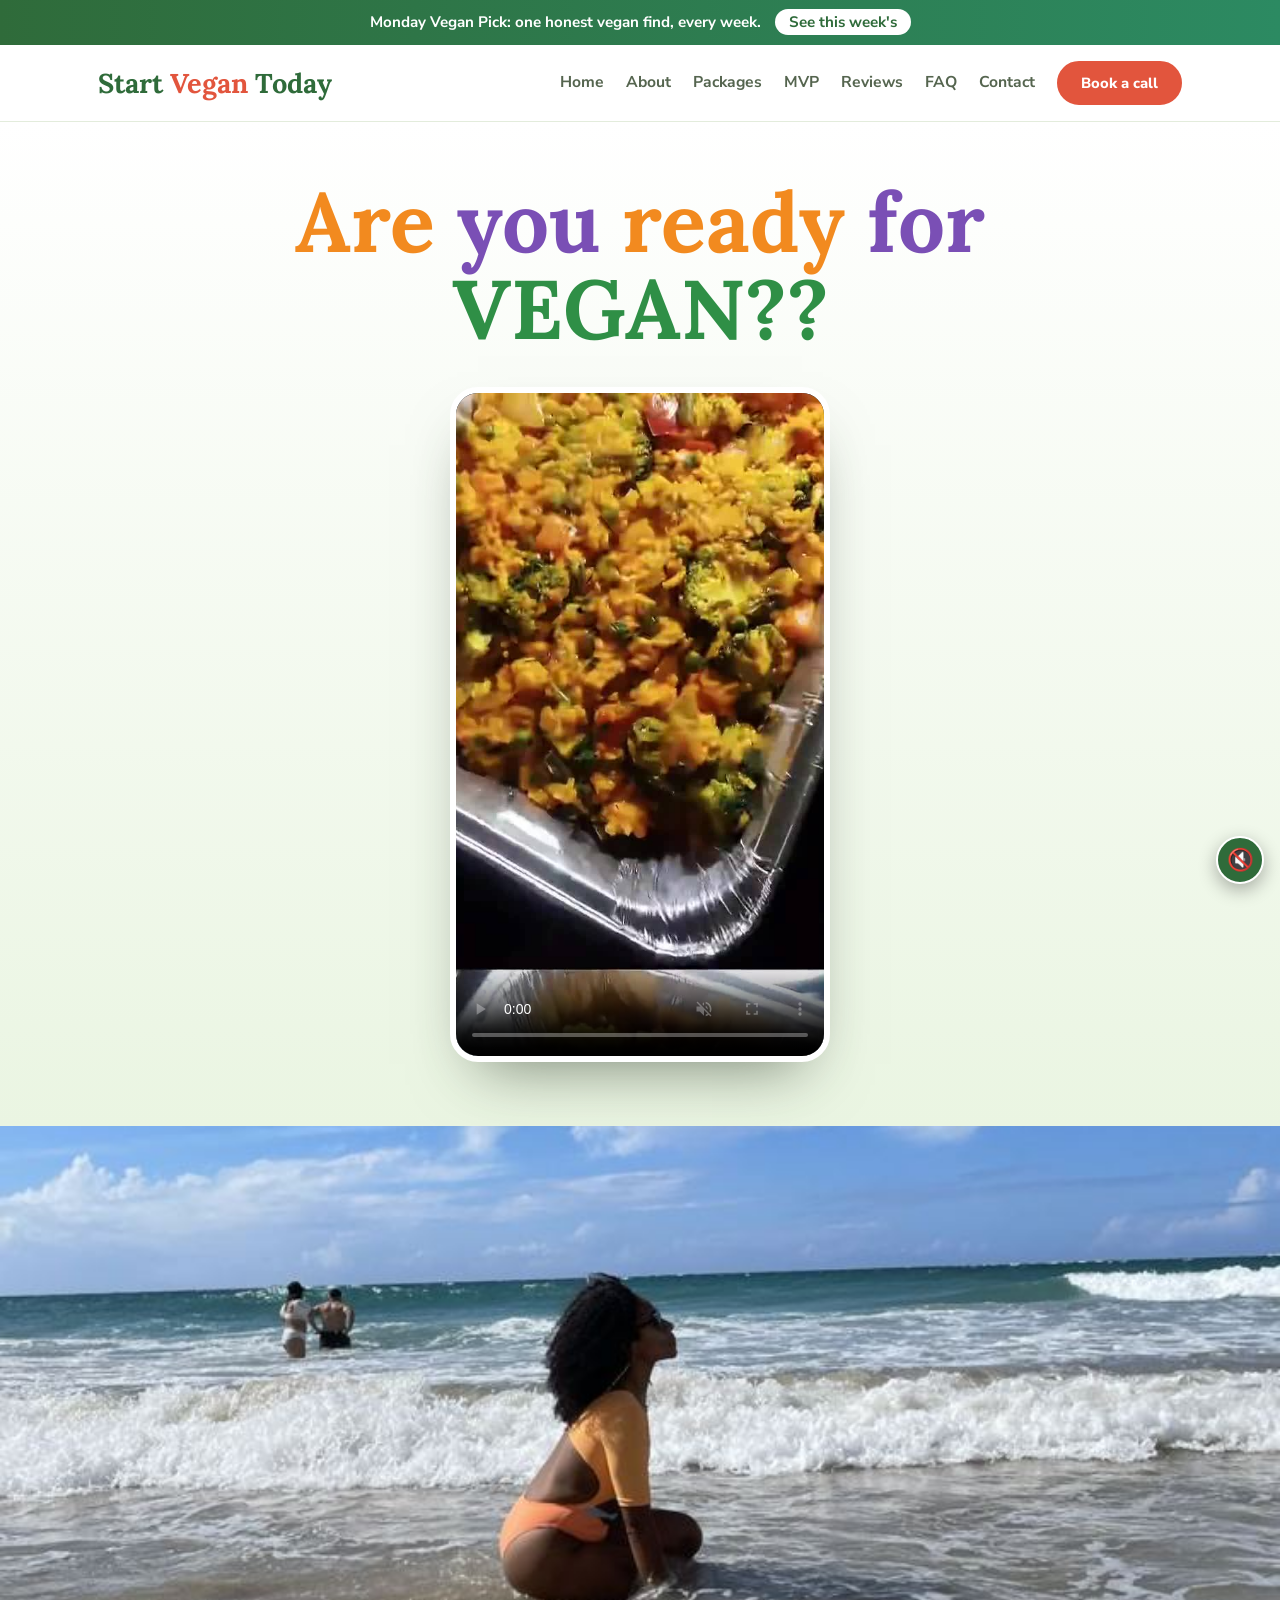
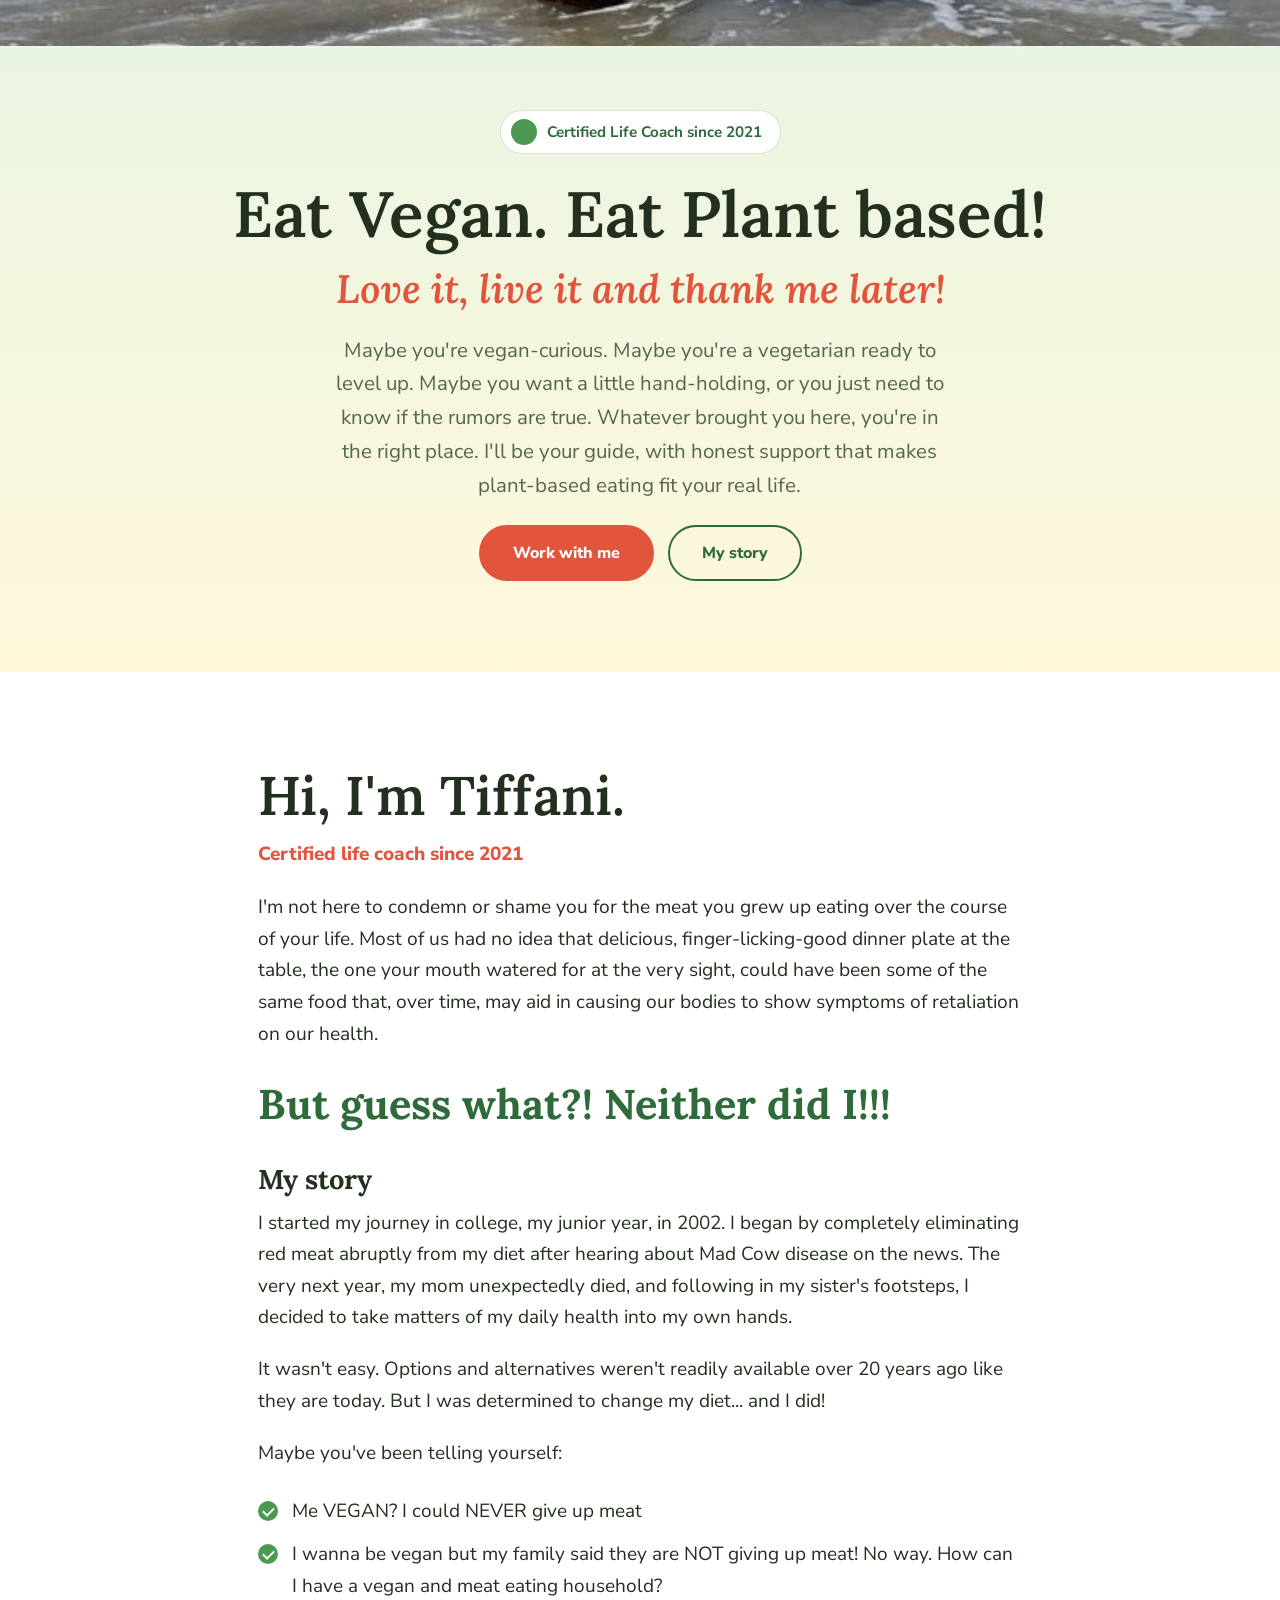
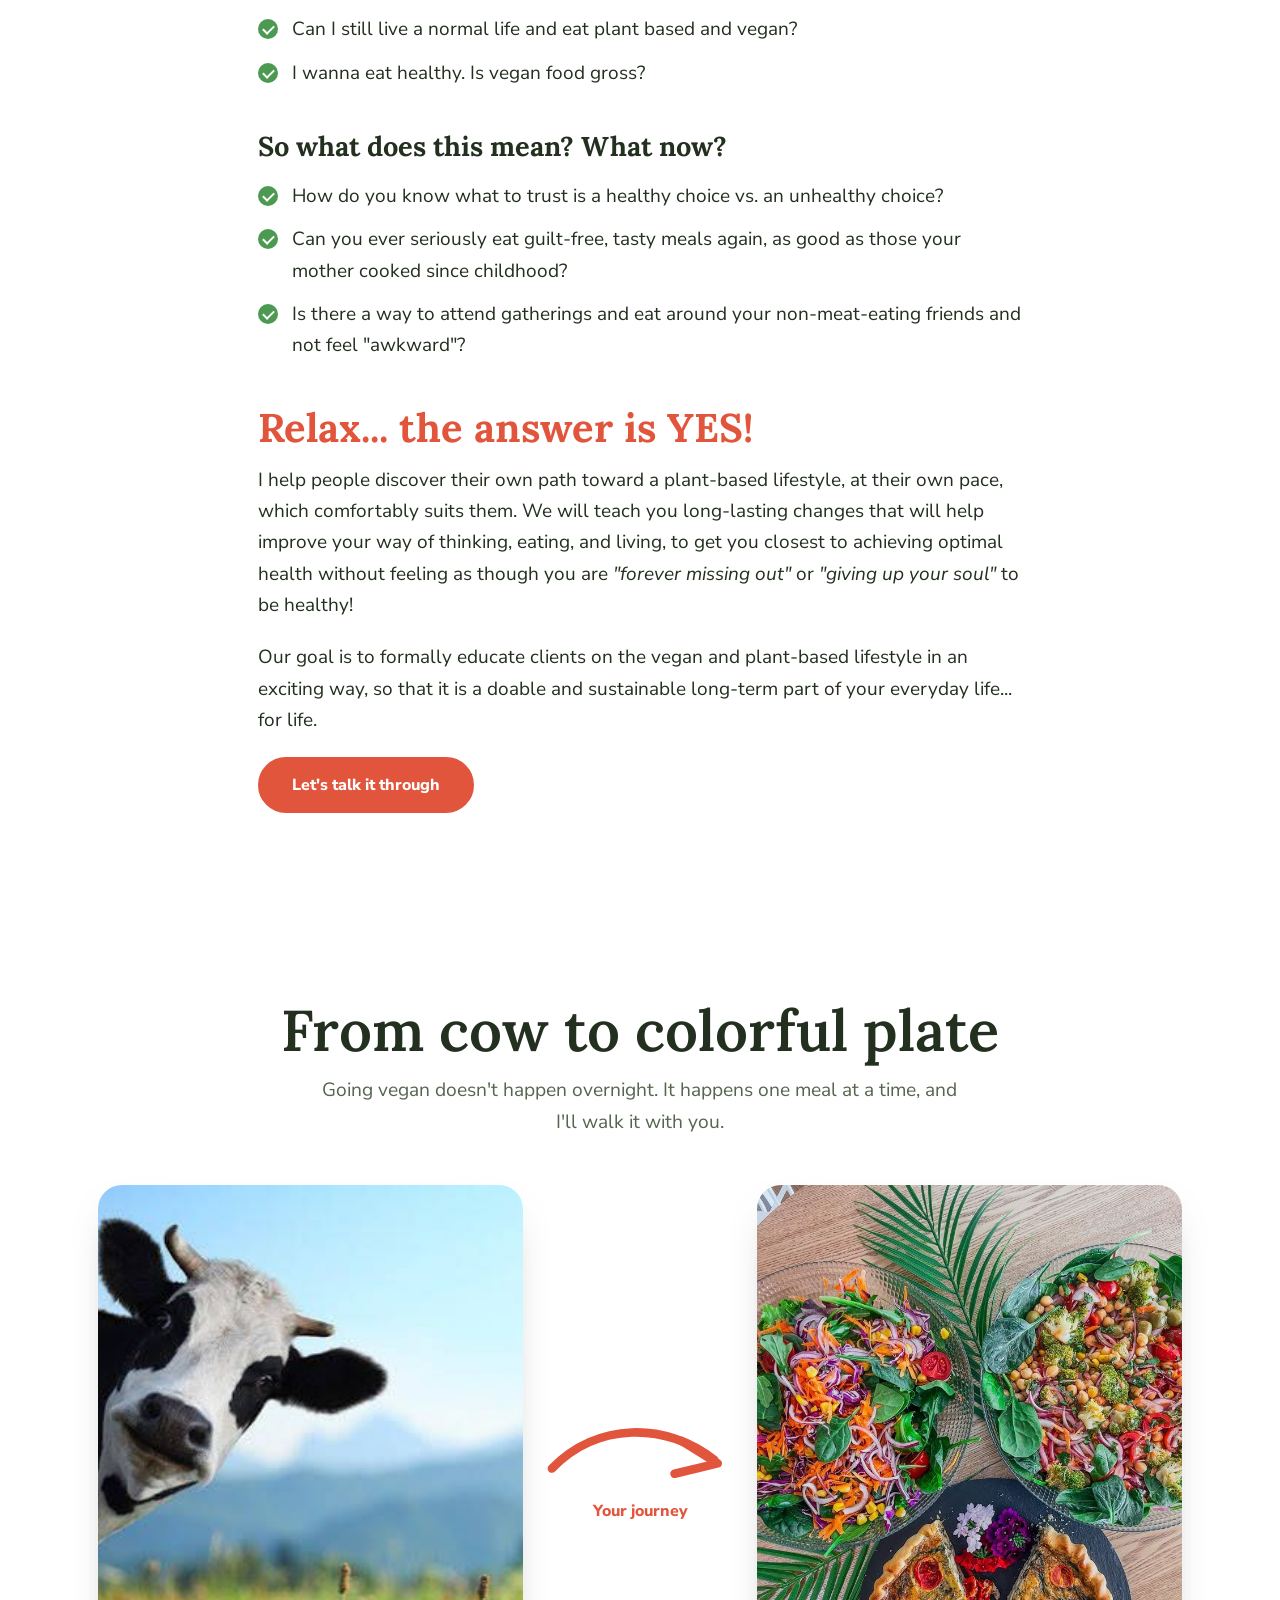
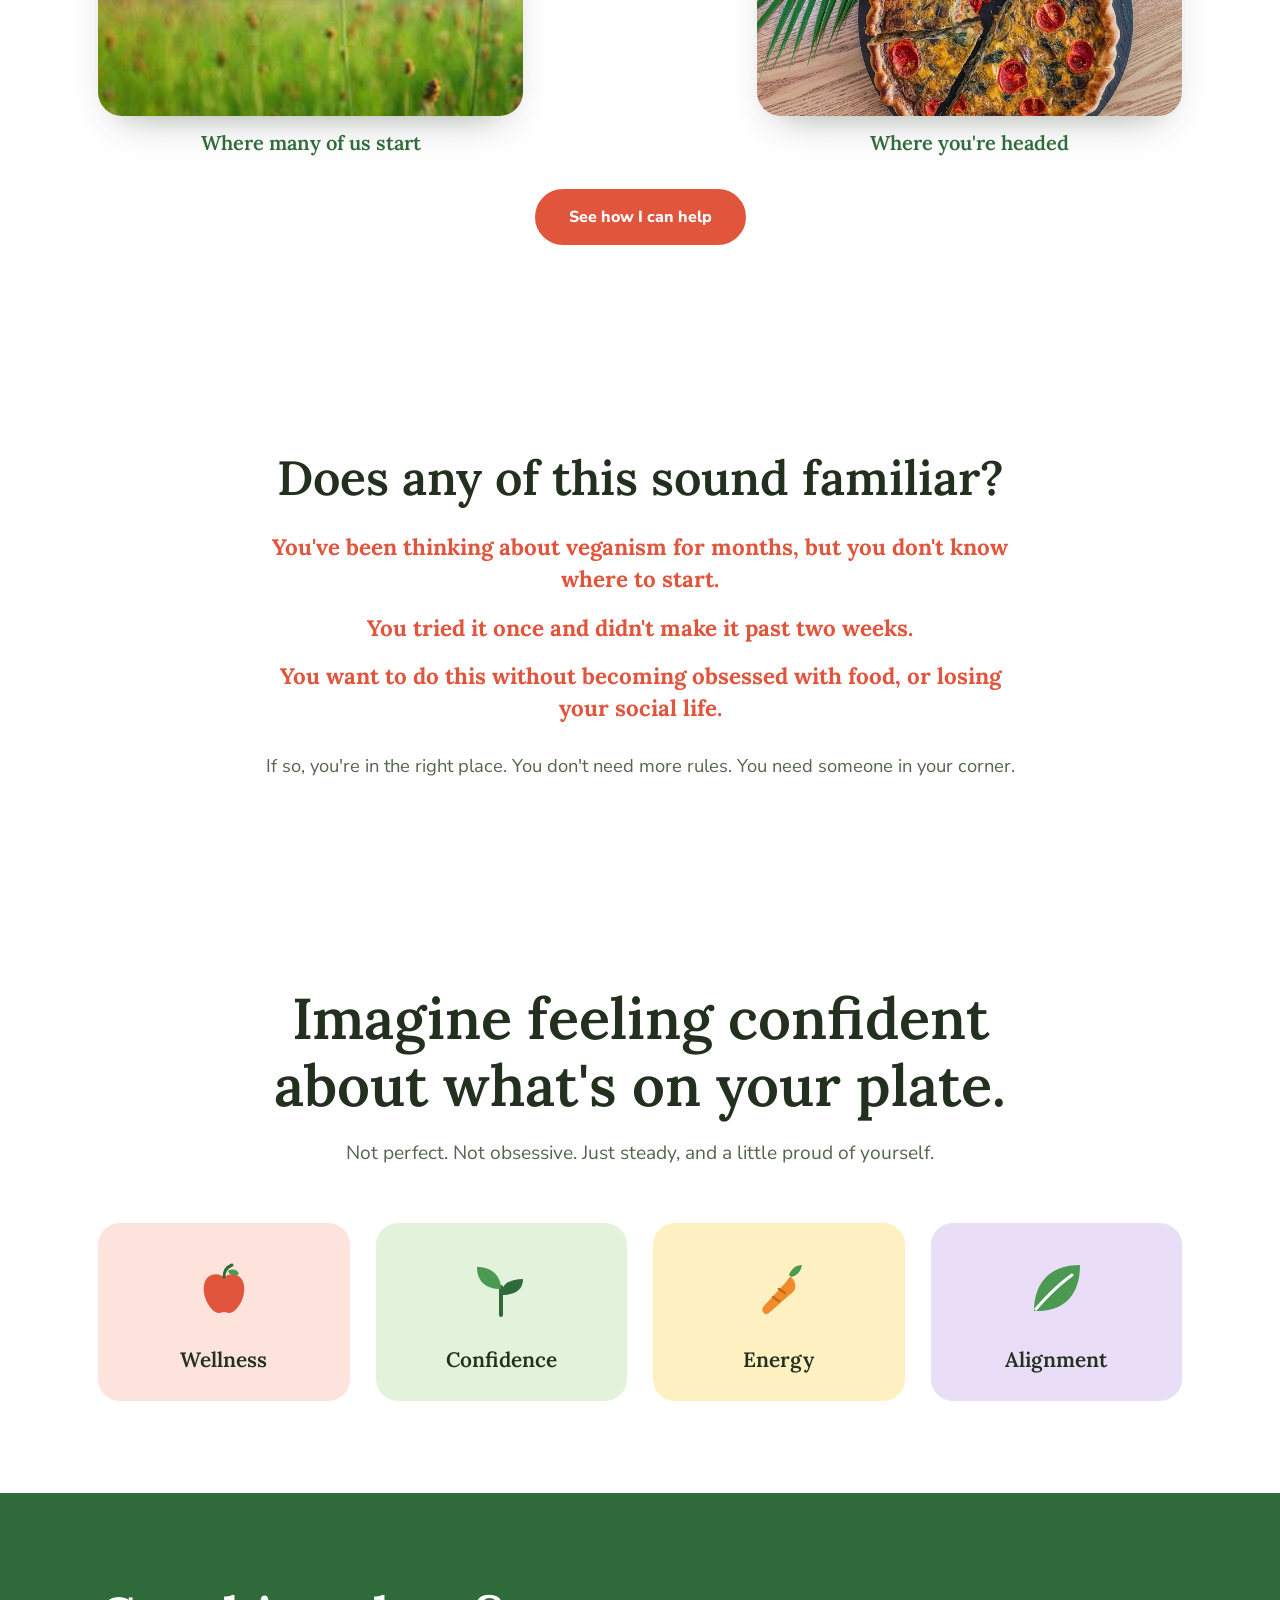
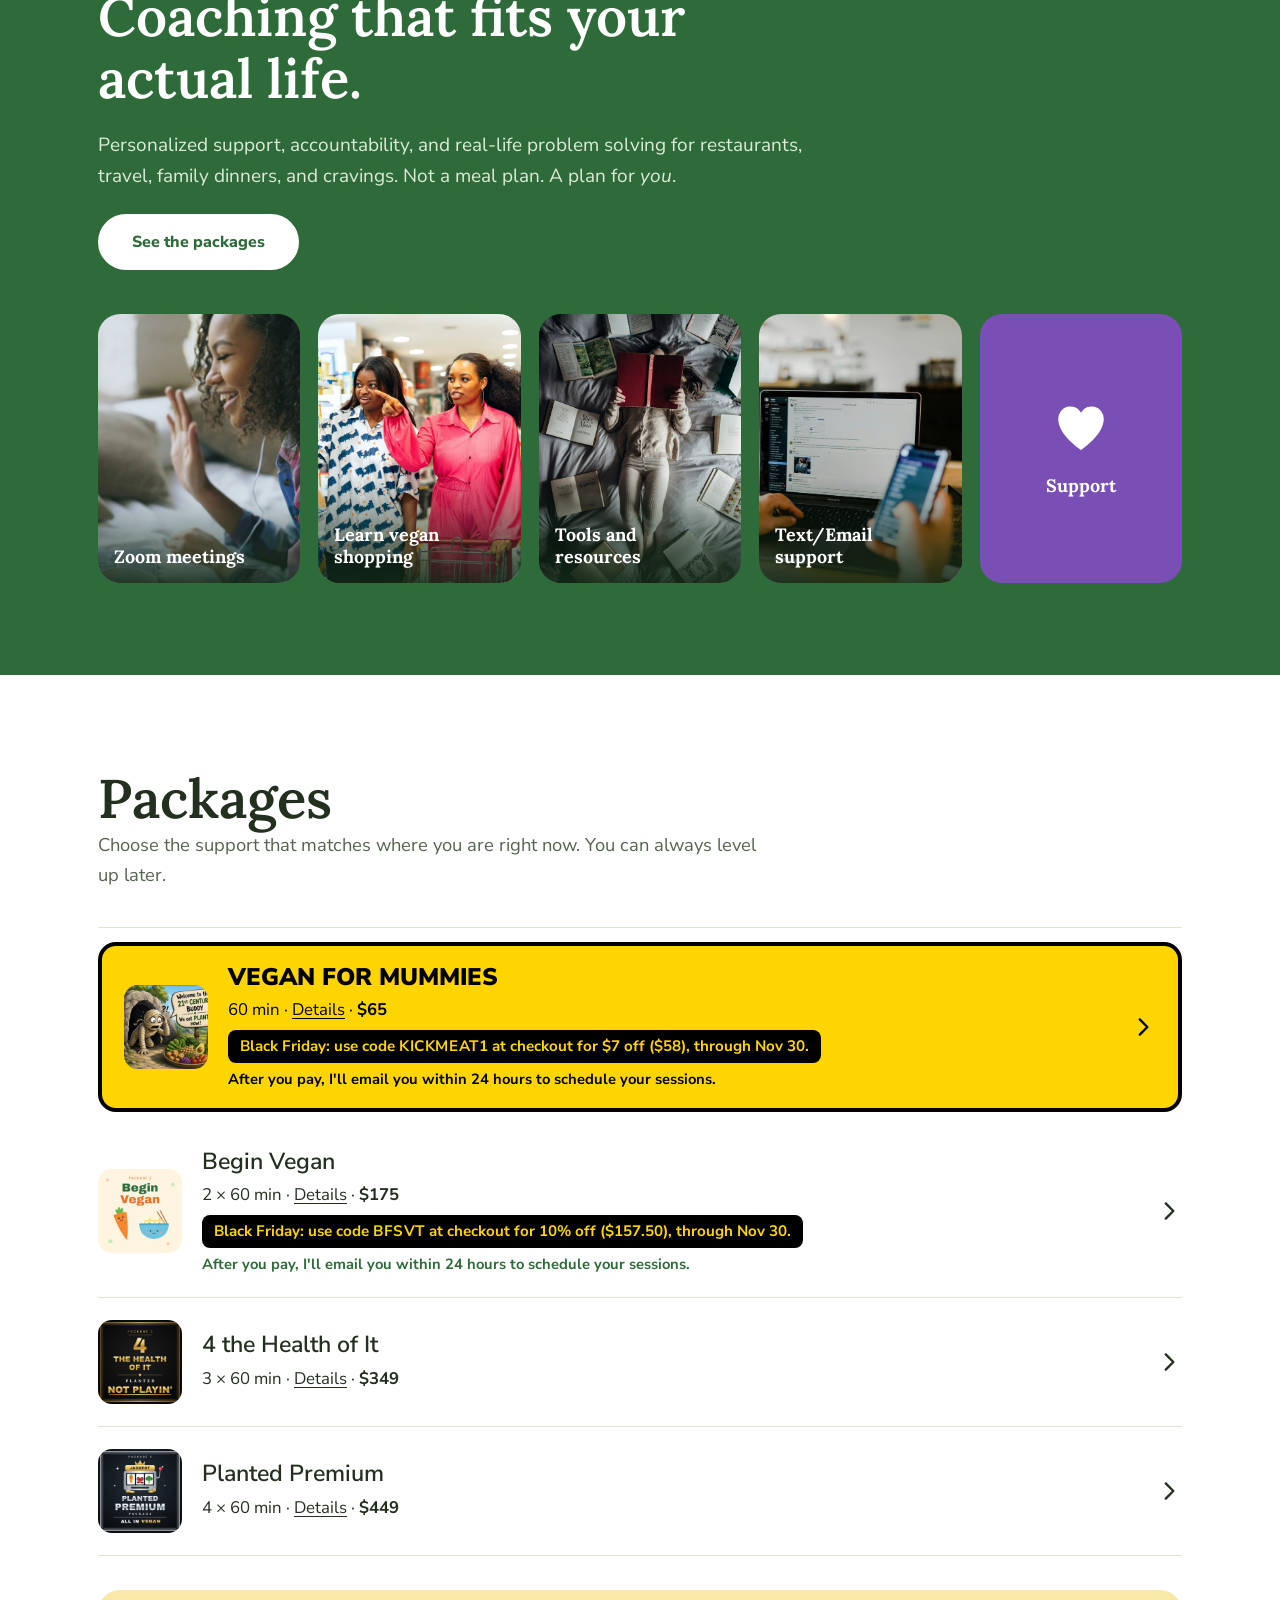
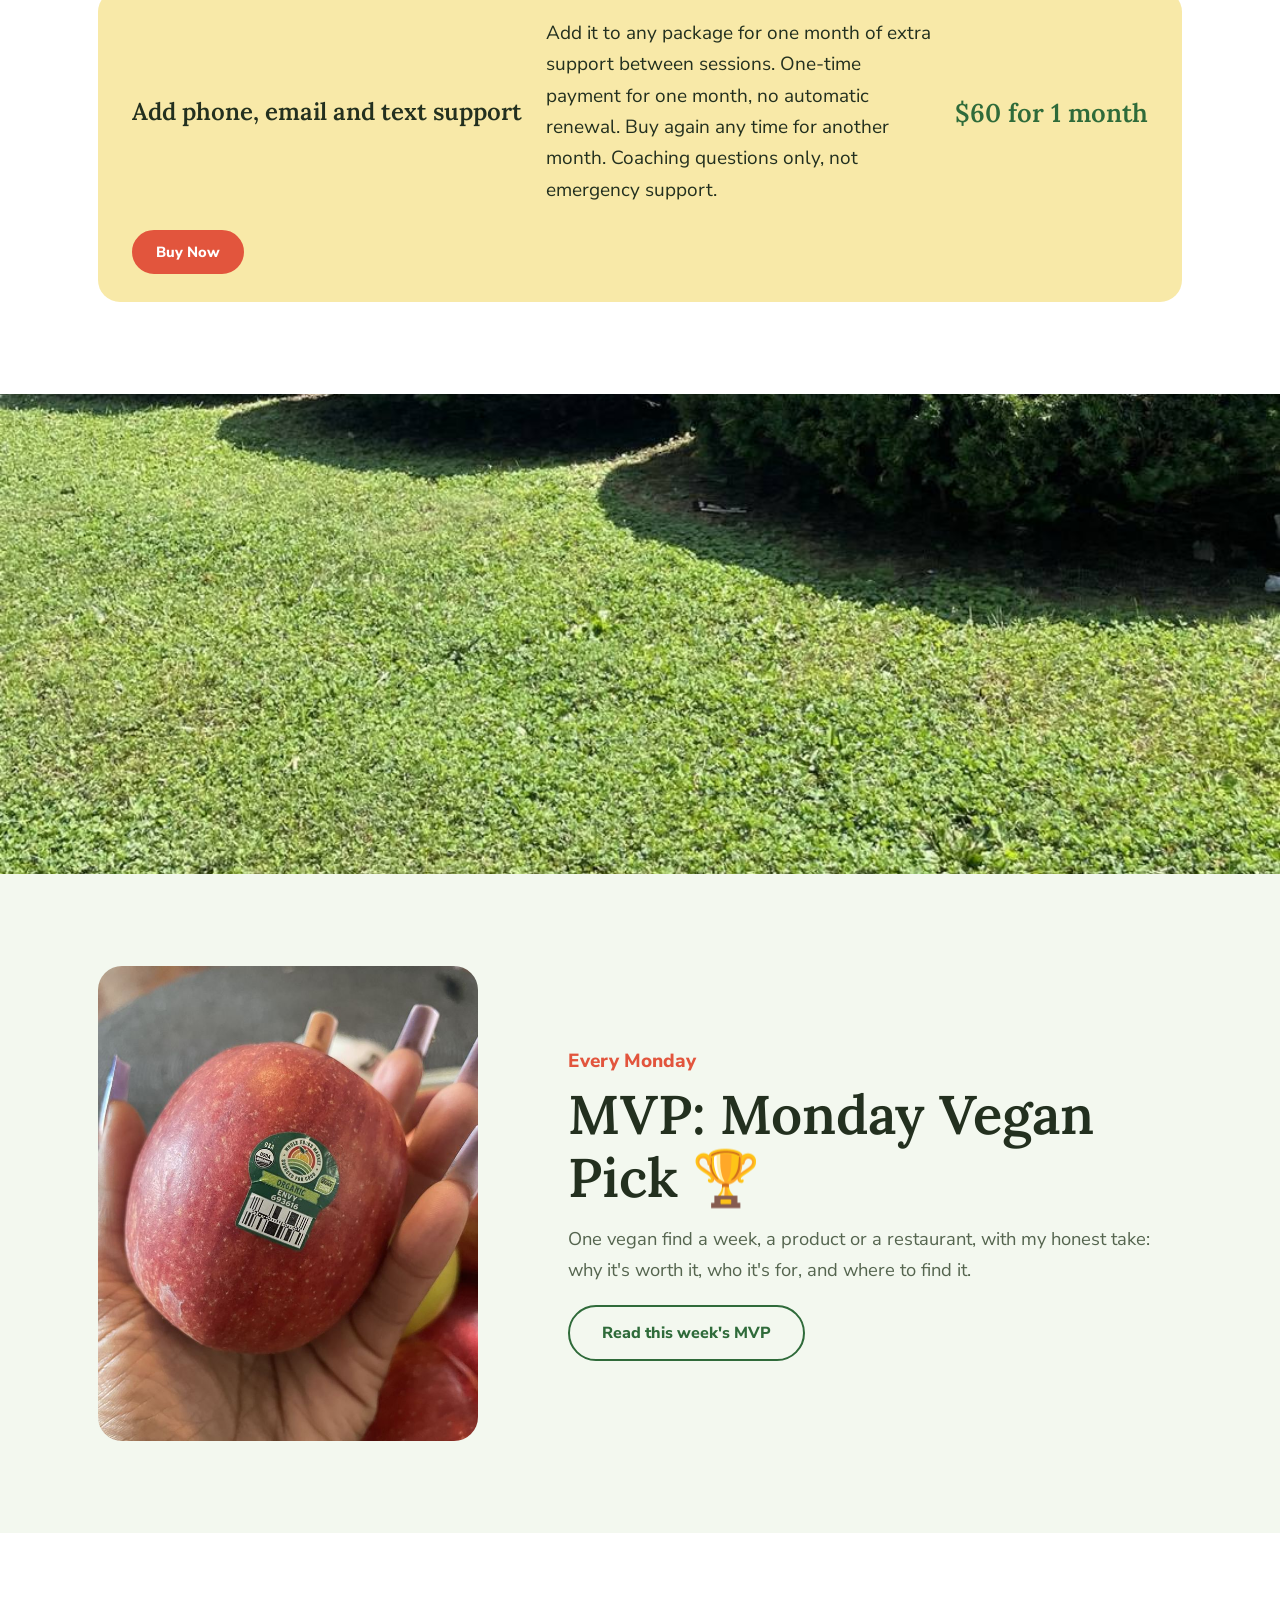
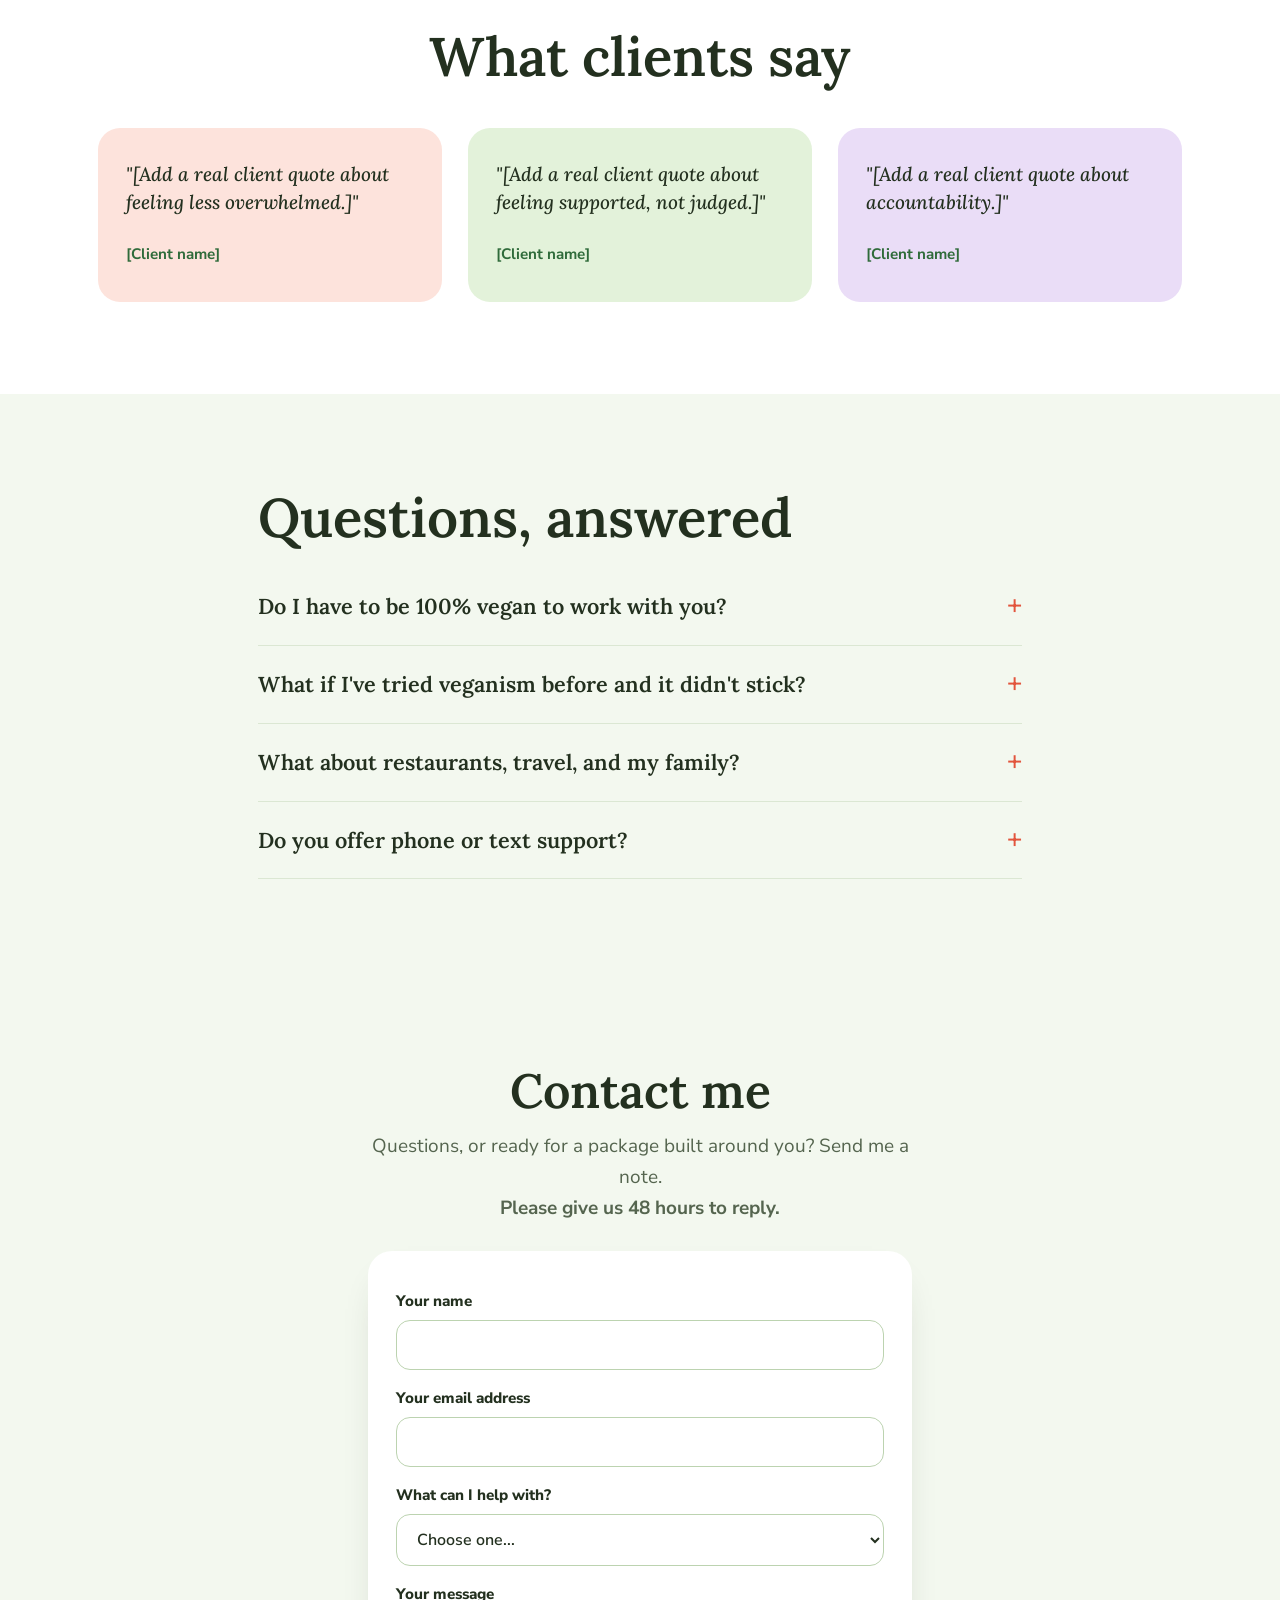
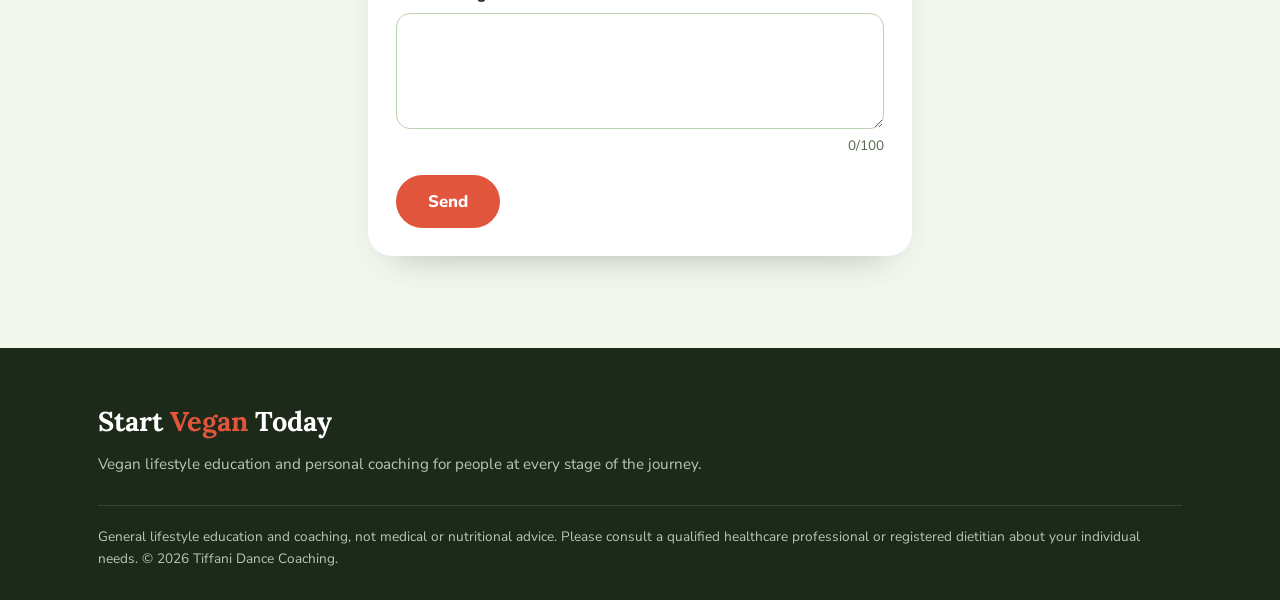
==== commit c692fa23: "Black Friday: payment links + coupon notes for Vegan for Mummies and Begin Vegan Co-Authored-By: Cla" ====
--- a/index.html
+++ b/index.html
@@ -222,6 +222,7 @@
 #s .pk.p1 .pm,#s .pk.p1 .pd,#s .pk.p1 .pd ul,#s .pk.p1 .tg{color:#000}
 #s .pk.p1 .pd{padding:0 22px 24px 22px}
 @media(max-width:480px){#s .pk summary img{width:68px;height:68px}#s .pk .pd{padding-left:0}#s .pk.p1 .pd{padding-left:22px}}
+#s .pk .bf-s{display:block;font-size:.92rem;font-weight:700;line-height:1.4;color:var(--leaf)}#s .pk.p1 .bf-s{color:#000}
 #s .pk .bf{display:block;background:#000;color:#FFD500;font-size:.95rem;font-weight:700;line-height:1.4;padding:6px 12px;border-radius:8px;align-self:flex-start}#s .pk .bf b{letter-spacing:.04em}
 #s .pk .pf{width:100%;max-width:420px;border-radius:14px;margin:0 0 18px;display:block}#s .pk.p1 .pf{border:3px solid #000}</style>
 </head>
@@ -284,9 +285,9 @@
 
 <section class="sect" id="s-pk"><div class="w"><h2 style="font-size:clamp(2.2rem,4.4vw,3.4rem)">Packages</h2>
  <p style="color:var(--soft);max-width:36em;font-size:1.15rem">Choose the support that matches where you are right now. You can always level up later.</p>
- <div class="pks"><details class="pk p1"><summary><img src="images/vegan-for-mummies-thumb.jpg" alt=""><span class="pt"><span class="pn">Vegan for MUMMIES</span><span class="pm">60 min &middot; <u>Details</u> &middot; <b>$65</b></span><!-- BLACK FRIDAY NOTE: delete this line after Nov 30 --><span class="bf">Black Friday: use code <b>KICKMEAT1</b> at checkout for $7 off ($58), through Nov 30.</span></span><svg class="chev" viewBox="0 0 24 24" width="26" height="26" aria-hidden="true"><path d="M9 5l7 7-7 7" fill="none" stroke="currentColor" stroke-width="2.2" stroke-linecap="round" stroke-linejoin="round"/></svg></summary>
-<div class="pd"><p class="tg" style="font-weight:700;font-size:1.05rem;color:inherit">A fun, no-pressure intro to plant-based living</p><p style="margin:.4em 0 .8em">Curious about vegan but not sure where to begin? Start here. We'll talk about what vegan really is, you'll ask every question on your mind (no question is too silly), and I'll show you how to swap your favorite meat dishes without the stress.<br><br>Think of it as breaking up with your ex... <b>Meat.</b> Let me show you why starting a new relationship with plants is a great idea.</p><ul><li>One 60-minute session (50 minutes of fun lessons + 10 minutes of questions)</li><li>A fun introduction to plant-based and vegan living</li><li>Easy meat swaps, no stress</li><li>Sessions by FaceTime video</li></ul><p style="margin:0 0 16px"><b>Great for you if:</b> You're vegan-curious, don't know where to begin, and want to learn how to swap meat easily.</p><img class="pf" src="images/vegan-for-mummies.jpg" alt="Vegan for MUMMIES"><!-- Square Appointments booking for this package only (pick a time, then pay): Vegan for MUMMIES --><a class="btn sm" href="https://book.squareup.com/appointments/qxvf0mli2dmoap/location/88TBMGNV592FF/services/RGLGSN54BXYHEW7JXGDZAEJR" target="_blank" rel="noopener">Book Now</a></div></details><details class="pk "><summary><img src="images/begin-vegan-thumb.jpg" alt=""><span class="pt"><span class="pn">Begin Vegan</span><span class="pm">2 &times; 60 min &middot; <u>Details</u> &middot; <b>$175</b></span></span><svg class="chev" viewBox="0 0 24 24" width="26" height="26" aria-hidden="true"><path d="M9 5l7 7-7 7" fill="none" stroke="currentColor" stroke-width="2.2" stroke-linecap="round" stroke-linejoin="round"/></svg></summary>
-<div class="pd"><p class="tg" style="font-weight:700;font-size:1.05rem;color:inherit">2 sessions + a follow-up check-in</p><p style="margin:.4em 0 .8em">Ready to start? This is your package. We'll cover the <i>why</i> behind vegan and get you eating plant-based, with a customized plan built around your goals, plus my lifestyle tips and tricks to make the switch easy, breezy, <b>Plantiful!</b></p><ul><li>2 sessions, 60 minutes each</li><li>Follow-up check-in</li><li>The why behind going vegan</li><li>Customized plan for your goals</li><li>Fridge sweep (clear out and swap what&rsquo;s in your fridge)</li><li>Lifestyle tips and tricks</li><li>Sessions by FaceTime video</li></ul><p style="margin:0 0 16px"><b>Great for you if:</b> You've decided you're in and want a clear plan.</p><img class="pf" src="images/begin-vegan.jpg" alt="Begin Vegan"><!-- Square Appointments booking for this package only (pick a time, then pay): Begin Vegan --><a class="btn sm" href="https://book.squareup.com/appointments/qxvf0mli2dmoap/location/88TBMGNV592FF/services/4I3R6EJSBSAH7BFKR7NGZSDB" target="_blank" rel="noopener">Book Now</a></div></details><details class="pk "><summary><img src="images/4-the-health-of-it-thumb.jpg" alt=""><span class="pt"><span class="pn">4 the Health of It</span><span class="pm">3 &times; 60 min &middot; <u>Details</u> &middot; <b>$349</b></span></span><svg class="chev" viewBox="0 0 24 24" width="26" height="26" aria-hidden="true"><path d="M9 5l7 7-7 7" fill="none" stroke="currentColor" stroke-width="2.2" stroke-linecap="round" stroke-linejoin="round"/></svg></summary>
+ <div class="pks"><details class="pk p1"><summary><img src="images/vegan-for-mummies-thumb.jpg" alt=""><span class="pt"><span class="pn">Vegan for MUMMIES</span><span class="pm">60 min &middot; <u>Details</u> &middot; <b>$65</b></span><!-- BLACK FRIDAY (remove after Nov 30): these two lines --><span class="bf">Black Friday: use code <b>KICKMEAT1</b> at checkout for $7 off ($58), through Nov 30.</span><span class="bf-s">After you pay, I'll email you within 24 hours to schedule your sessions.</span></span><svg class="chev" viewBox="0 0 24 24" width="26" height="26" aria-hidden="true"><path d="M9 5l7 7-7 7" fill="none" stroke="currentColor" stroke-width="2.2" stroke-linecap="round" stroke-linejoin="round"/></svg></summary>
+<div class="pd"><p class="tg" style="font-weight:700;font-size:1.05rem;color:inherit">A fun, no-pressure intro to plant-based living</p><p style="margin:.4em 0 .8em">Curious about vegan but not sure where to begin? Start here. We'll talk about what vegan really is, you'll ask every question on your mind (no question is too silly), and I'll show you how to swap your favorite meat dishes without the stress.<br><br>Think of it as breaking up with your ex... <b>Meat.</b> Let me show you why starting a new relationship with plants is a great idea.</p><ul><li>One 60-minute session (50 minutes of fun lessons + 10 minutes of questions)</li><li>A fun introduction to plant-based and vegan living</li><li>Easy meat swaps, no stress</li><li>Sessions by FaceTime video</li></ul><p style="margin:0 0 16px"><b>Great for you if:</b> You're vegan-curious, don't know where to begin, and want to learn how to swap meat easily.</p><img class="pf" src="images/vegan-for-mummies.jpg" alt="Vegan for MUMMIES"><!-- BLACK FRIDAY: Square payment link so the coupon code works. After Nov 30, change href back to the booking link: https://book.squareup.com/appointments/qxvf0mli2dmoap/location/88TBMGNV592FF/services/RGLGSN54BXYHEW7JXGDZAEJR --><a class="btn sm" href="https://square.link/u/sk0oOyaZ" target="_blank" rel="noopener">Book Now</a></div></details><details class="pk "><summary><img src="images/begin-vegan-thumb.jpg" alt=""><span class="pt"><span class="pn">Begin Vegan</span><span class="pm">2 &times; 60 min &middot; <u>Details</u> &middot; <b>$175</b></span><!-- BLACK FRIDAY (remove after Nov 30): these two lines --><span class="bf">Black Friday: use code <b>BFSVT</b> at checkout for 10% off ($157.50), through Nov 30.</span><span class="bf-s">After you pay, I'll email you within 24 hours to schedule your sessions.</span></span><svg class="chev" viewBox="0 0 24 24" width="26" height="26" aria-hidden="true"><path d="M9 5l7 7-7 7" fill="none" stroke="currentColor" stroke-width="2.2" stroke-linecap="round" stroke-linejoin="round"/></svg></summary>
+<div class="pd"><p class="tg" style="font-weight:700;font-size:1.05rem;color:inherit">2 sessions + a follow-up check-in</p><p style="margin:.4em 0 .8em">Ready to start? This is your package. We'll cover the <i>why</i> behind vegan and get you eating plant-based, with a customized plan built around your goals, plus my lifestyle tips and tricks to make the switch easy, breezy, <b>Plantiful!</b></p><ul><li>2 sessions, 60 minutes each</li><li>Follow-up check-in</li><li>The why behind going vegan</li><li>Customized plan for your goals</li><li>Fridge sweep (clear out and swap what&rsquo;s in your fridge)</li><li>Lifestyle tips and tricks</li><li>Sessions by FaceTime video</li></ul><p style="margin:0 0 16px"><b>Great for you if:</b> You've decided you're in and want a clear plan.</p><img class="pf" src="images/begin-vegan.jpg" alt="Begin Vegan"><!-- BLACK FRIDAY: Square payment link so the coupon code works. After Nov 30, change href back to the booking link: https://book.squareup.com/appointments/qxvf0mli2dmoap/location/88TBMGNV592FF/services/4I3R6EJSBSAH7BFKR7NGZSDB --><a class="btn sm" href="https://square.link/u/E5p3cB8N" target="_blank" rel="noopener">Book Now</a></div></details><details class="pk "><summary><img src="images/4-the-health-of-it-thumb.jpg" alt=""><span class="pt"><span class="pn">4 the Health of It</span><span class="pm">3 &times; 60 min &middot; <u>Details</u> &middot; <b>$349</b></span></span><svg class="chev" viewBox="0 0 24 24" width="26" height="26" aria-hidden="true"><path d="M9 5l7 7-7 7" fill="none" stroke="currentColor" stroke-width="2.2" stroke-linecap="round" stroke-linejoin="round"/></svg></summary>
 <div class="pd"><p class="tg" style="font-weight:700;font-size:1.05rem;color:inherit">3 power sessions + support check-ins + bonuses</p><p style="margin:.4em 0 .8em">Ready to take your vegan journey to the next level? You get everything in Begin Vegan, with more hands-on support. We build around <i>your</i> personal goals and stay in touch between sessions so you keep moving.</p><ul><li>Everything in Begin Vegan</li><li>3 sessions, 60 minutes each</li><li>2 phone check-ins</li><li>Guided shopping with store recommendations (Whole Foods, MOM&rsquo;s, Wegmans, Weavers Way)</li><li>Vegan recipes</li><li>Do-eat and don&rsquo;t-eat list</li><li>How to order at any restaurant</li><li>The supplements I personally take (shared as my own experience, not medical advice)</li></ul><p style="margin:0 0 16px"><b>Great for you if:</b> You want more guidance and someone in your corner.</p><img class="pf" src="images/4-the-health-of-it.jpg" alt="4 the Health of It"><!-- Square Appointments booking for this package only (pick a time, then pay): 4 the Health of It --><a class="btn sm" href="https://book.squareup.com/appointments/qxvf0mli2dmoap/location/88TBMGNV592FF/services/CR3KX65SMKCELHWDT5SQT5VF" target="_blank" rel="noopener">Book Now</a></div></details><details class="pk "><summary><img src="images/planted-premium-thumb.jpg" alt=""><span class="pt"><span class="pn">Planted Premium</span><span class="pm">4 &times; 60 min &middot; <u>Details</u> &middot; <b>$449</b></span></span><svg class="chev" viewBox="0 0 24 24" width="26" height="26" aria-hidden="true"><path d="M9 5l7 7-7 7" fill="none" stroke="currentColor" stroke-width="2.2" stroke-linecap="round" stroke-linejoin="round"/></svg></summary>
 <div class="pd"><p class="tg" style="font-weight:700;font-size:1.05rem;color:inherit">4 sessions + custom support + bonuses + self-paced education + tools</p><p style="margin:.4em 0 .8em"><i>&ldquo;Hold my hand, take me to veggie land.&rdquo;</i><br><br>This is the all-in package: everything in 4 the Health of It, plus an abundance more. I'll teach you most of what you need to know to feel comfortable and confident in your plant-based, vegan lifestyle.</p><ul><li>Everything in 4 the Health of It</li><li>4 sessions, 60 minutes each</li><li>2 text check-ins each week during your sessions</li><li>Restaurant picks</li><li>Vegan recipe websites</li><li>Virtual guided grocery shopping (an in-person store trip costs extra)</li><li>Food-scanning apps</li><li>Plant-based lifestyle videos</li><li>Self-paced education and tools</li></ul><p style="margin:0 0 16px"><b>Great for you if:</b> You want the full guided experience and the most support.</p><img class="pf" src="images/planted-premium.jpg" alt="Planted Premium"><!-- Square Appointments booking for this package only (pick a time, then pay): Planted Premium --><a class="btn sm" href="https://book.squareup.com/appointments/qxvf0mli2dmoap/location/88TBMGNV592FF/services/BXXB4DFGRJDVZZA6CQDBGDFB" target="_blank" rel="noopener">Book Now</a></div></details></div>
  <div class="addon"><h3>Add phone, email and text support</h3><p>Add it to any package for one month of extra support between sessions. One-time payment for one month, no automatic renewal. Buy again any time for another month. Coaching questions only, not emergency support.</p><b style="font:600 1.6rem 'Lora',serif;color:var(--leaf)">$60 for 1 month</b><!-- Square payment link: support add-on --><a class="btn sm" href="https://square.link/u/xNrL4NNO" target="_blank" rel="noopener">Buy Now</a></div></div></section>
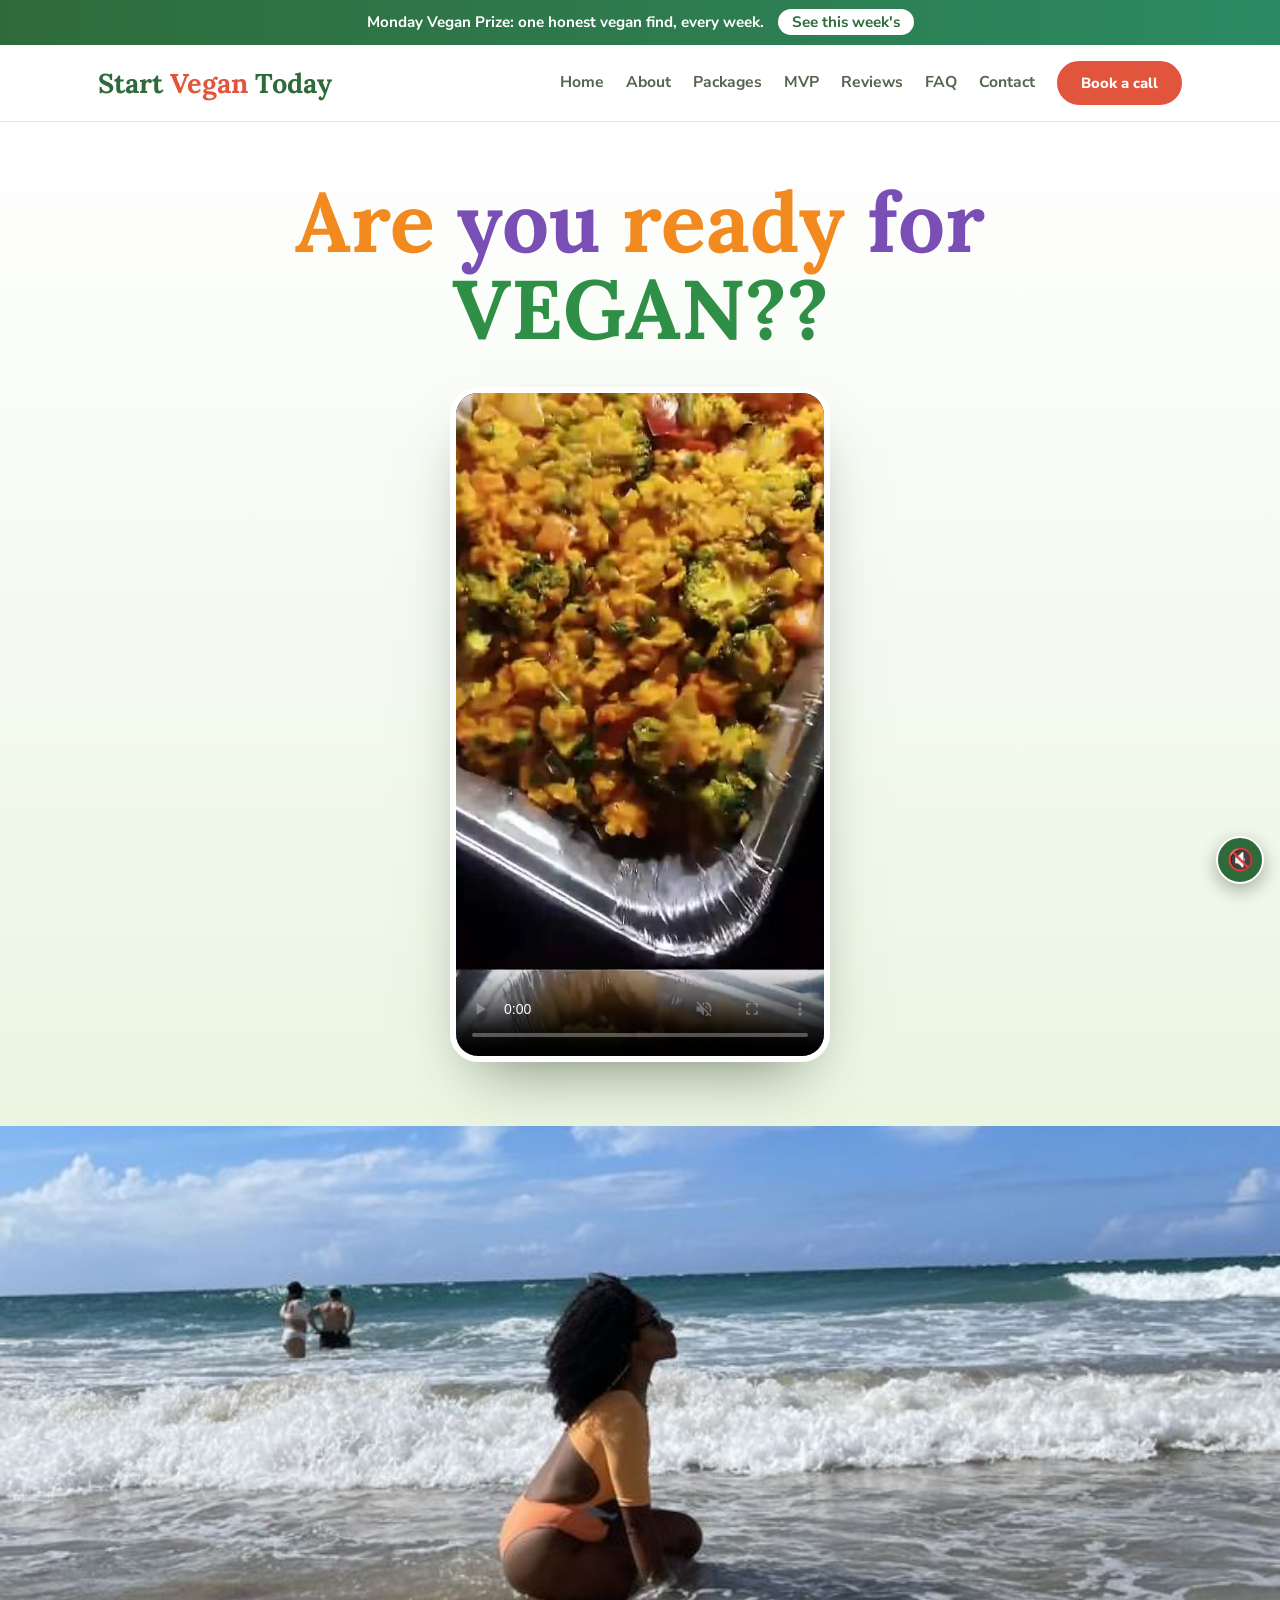
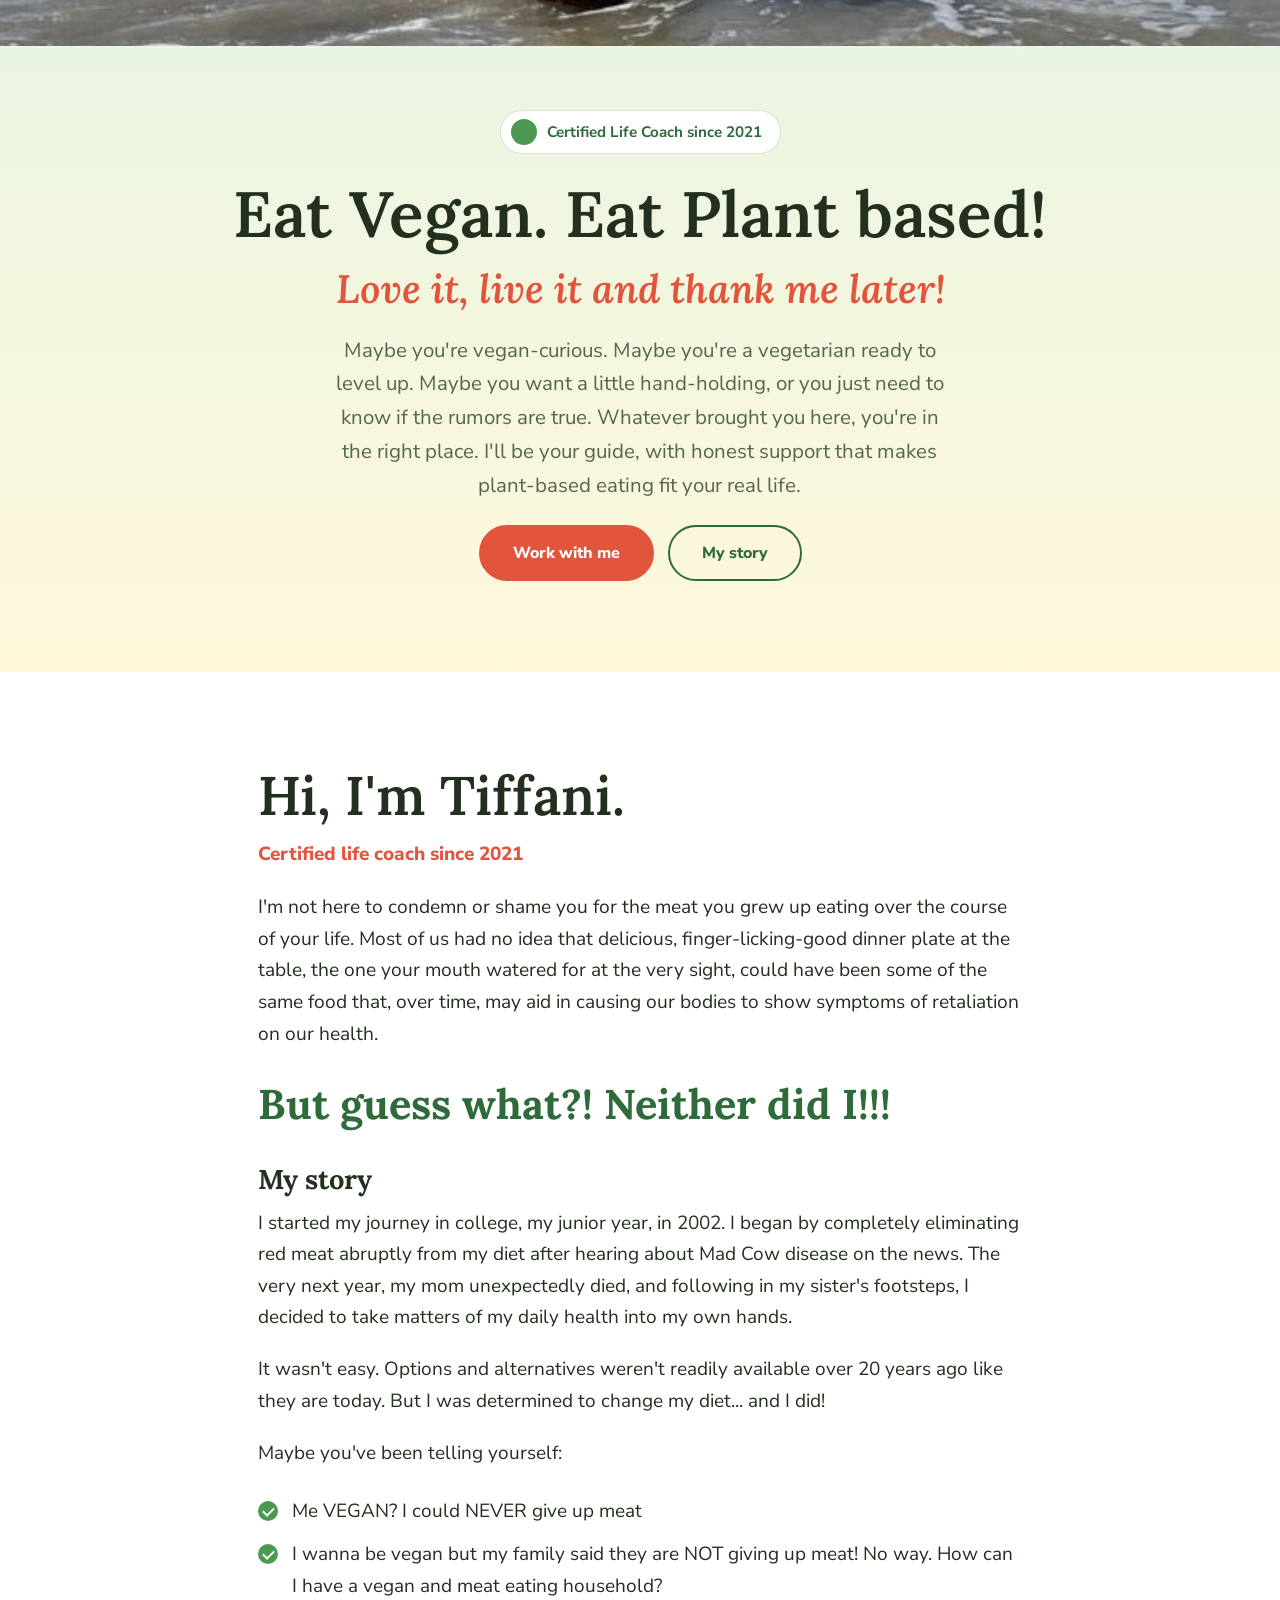
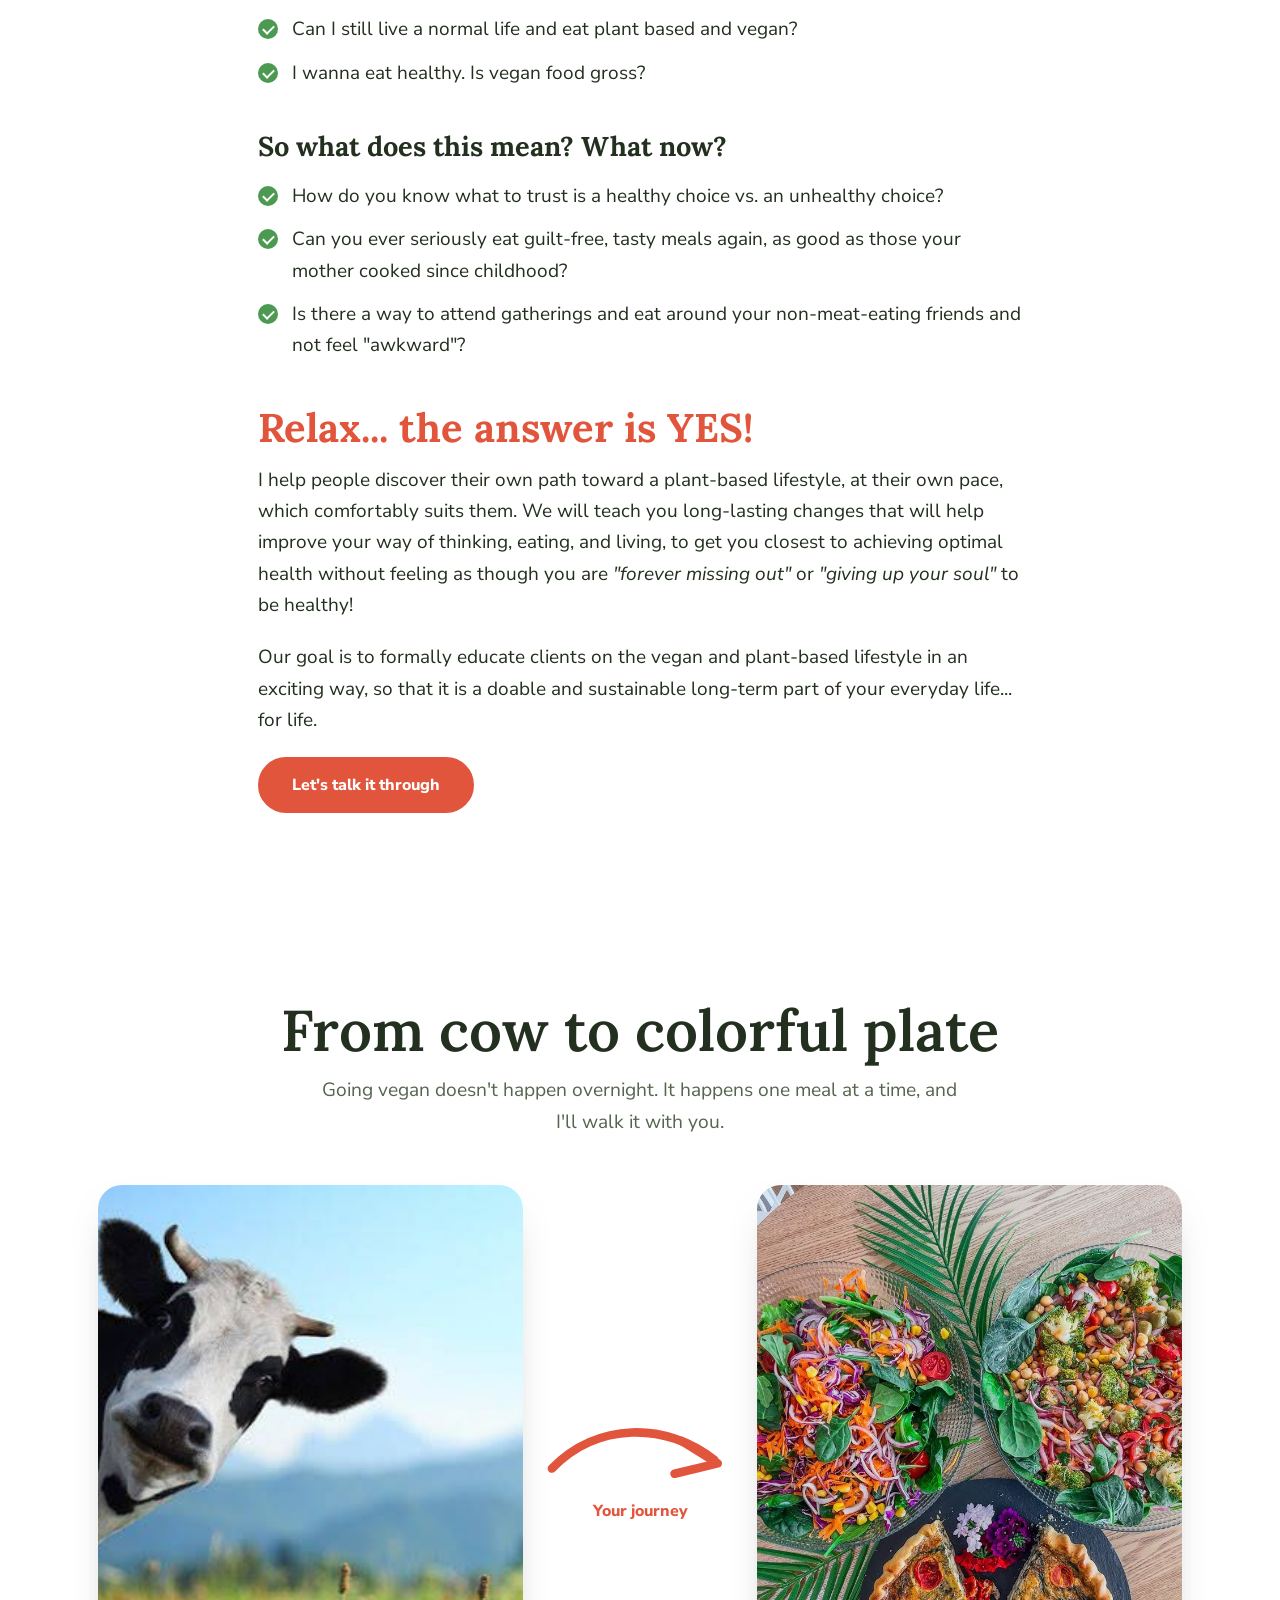
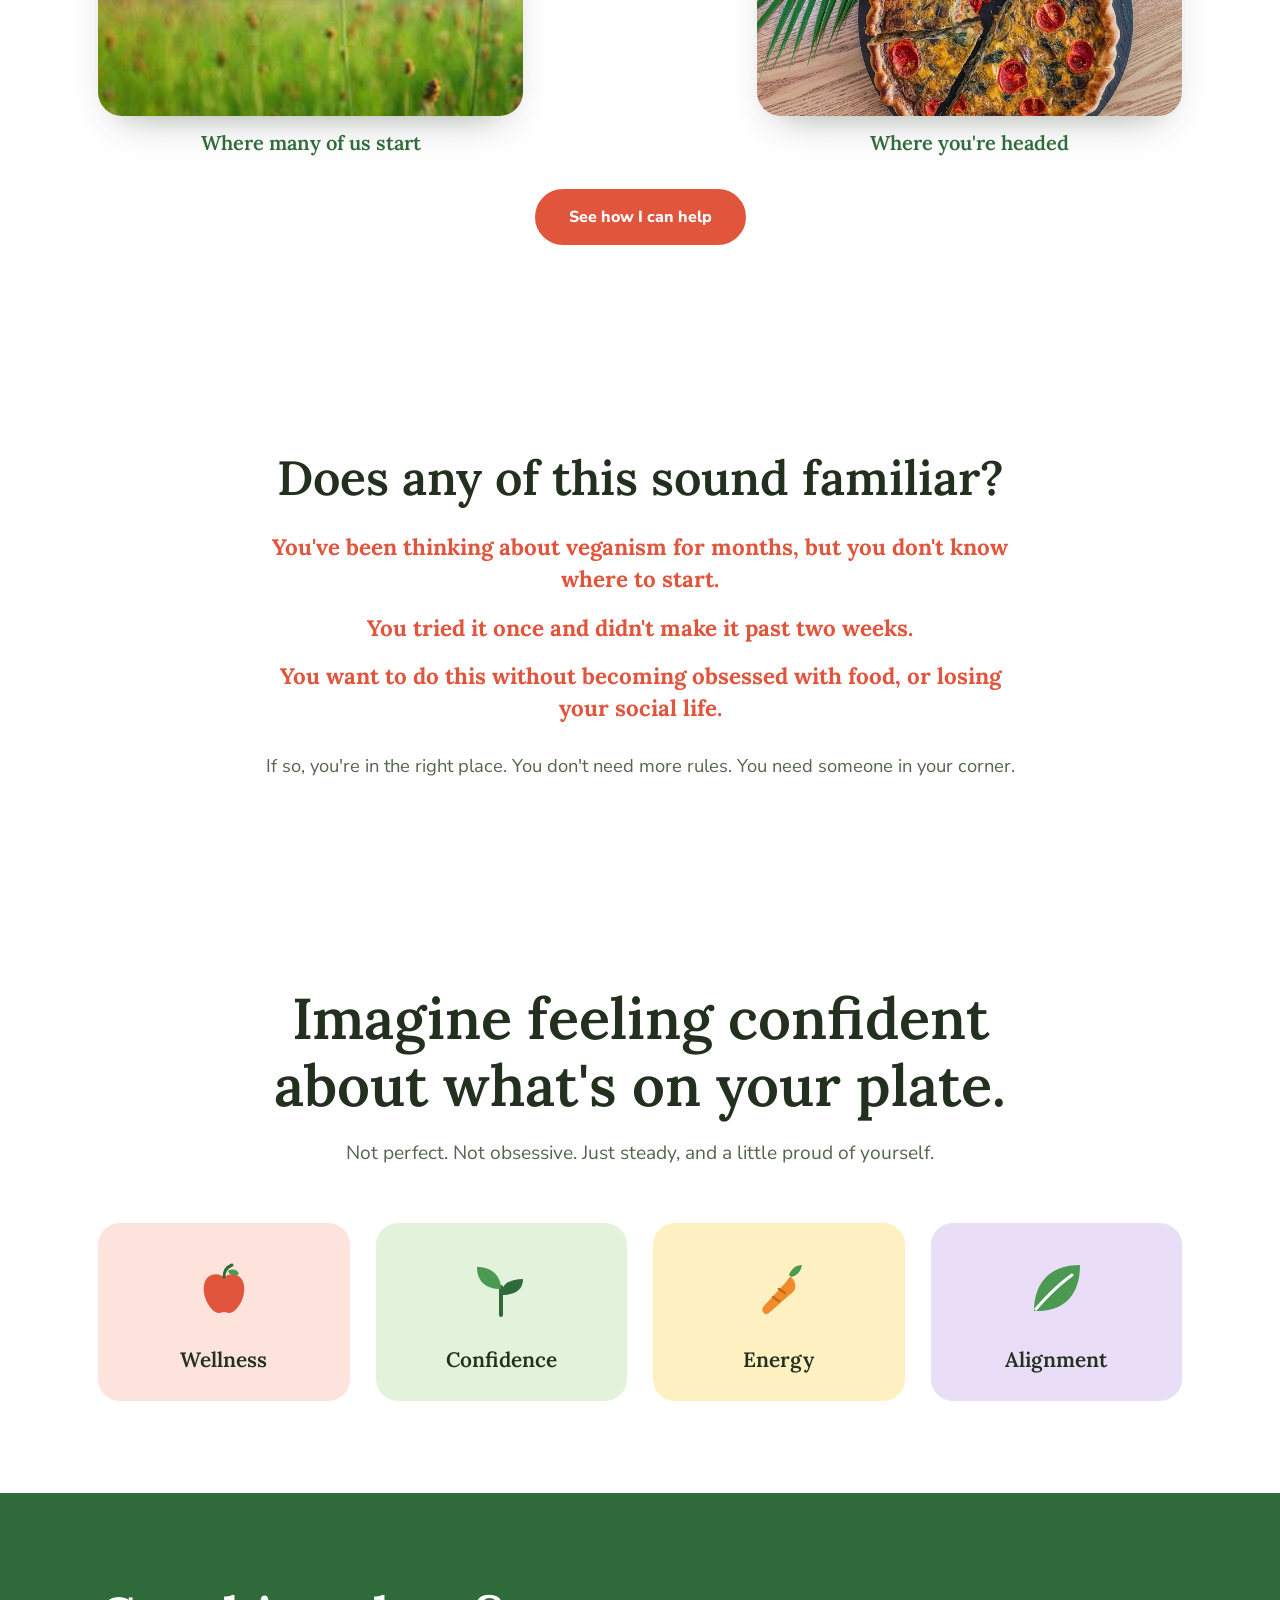
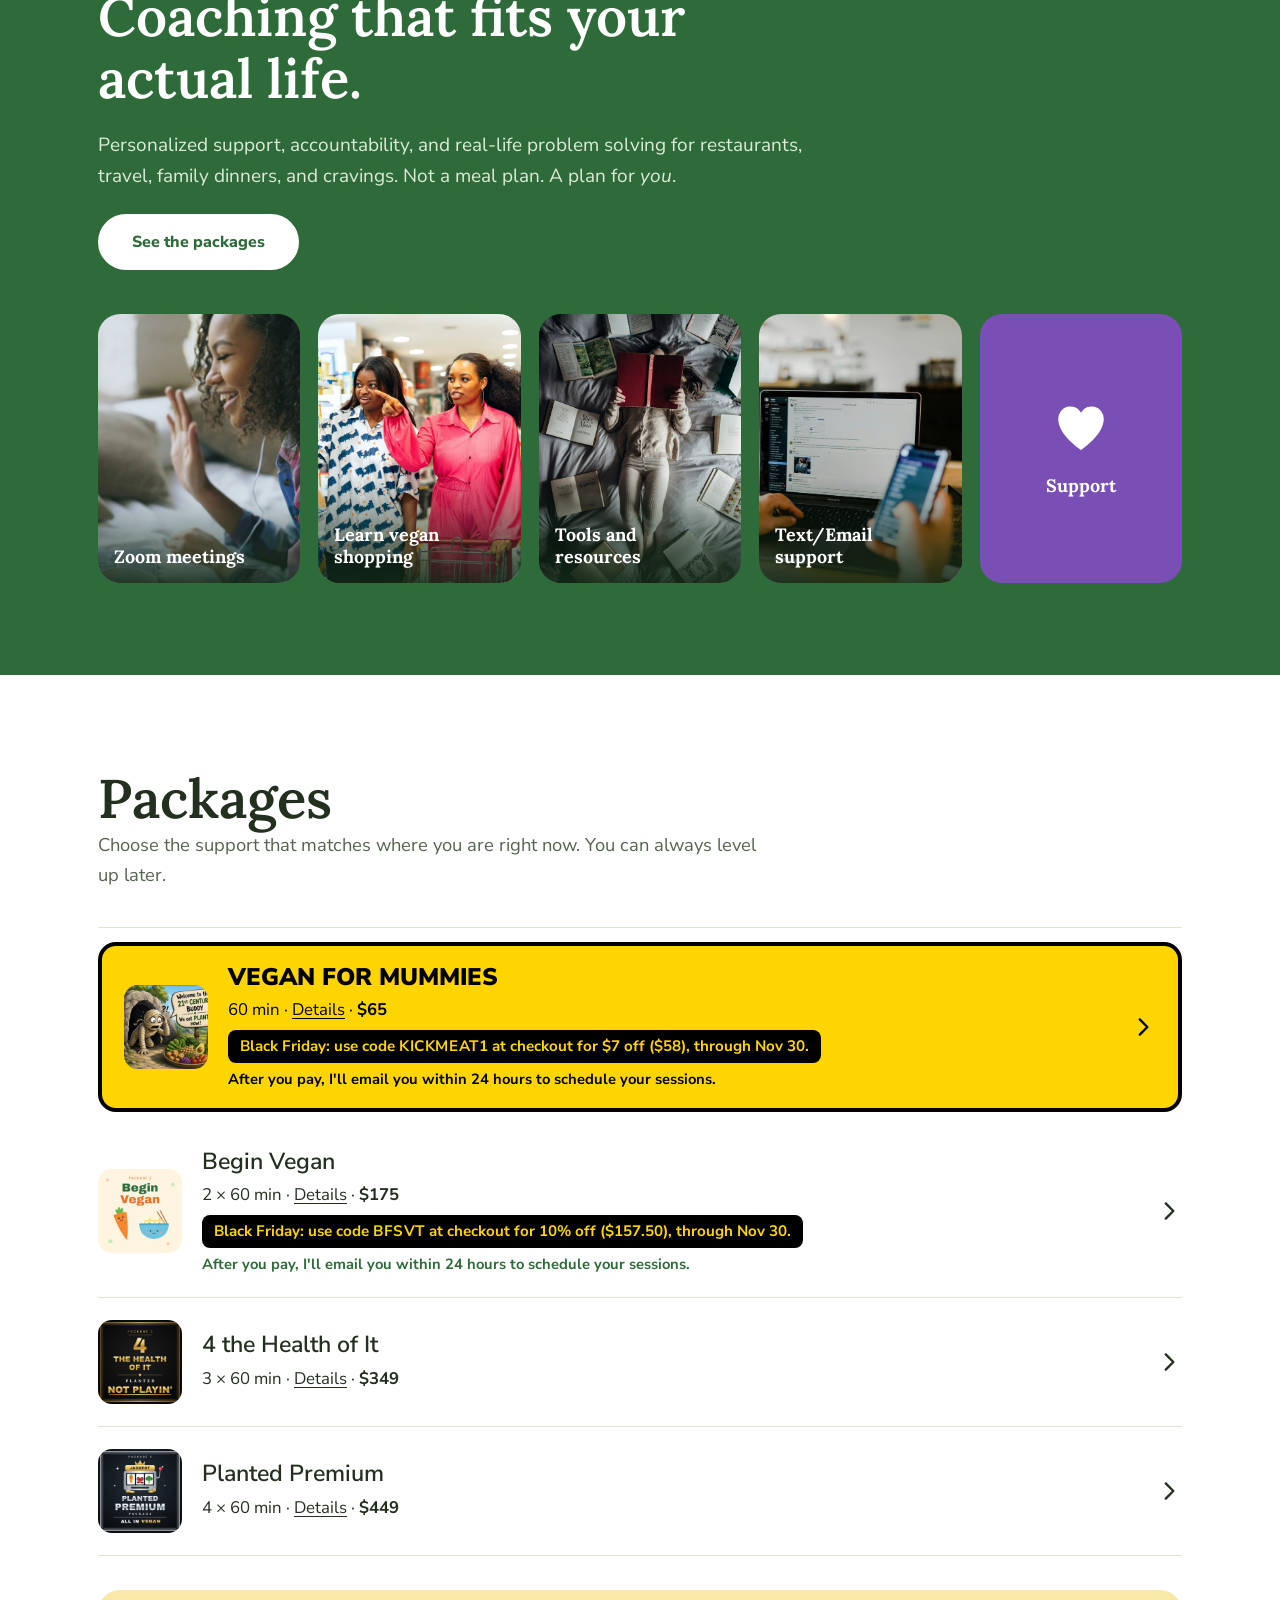
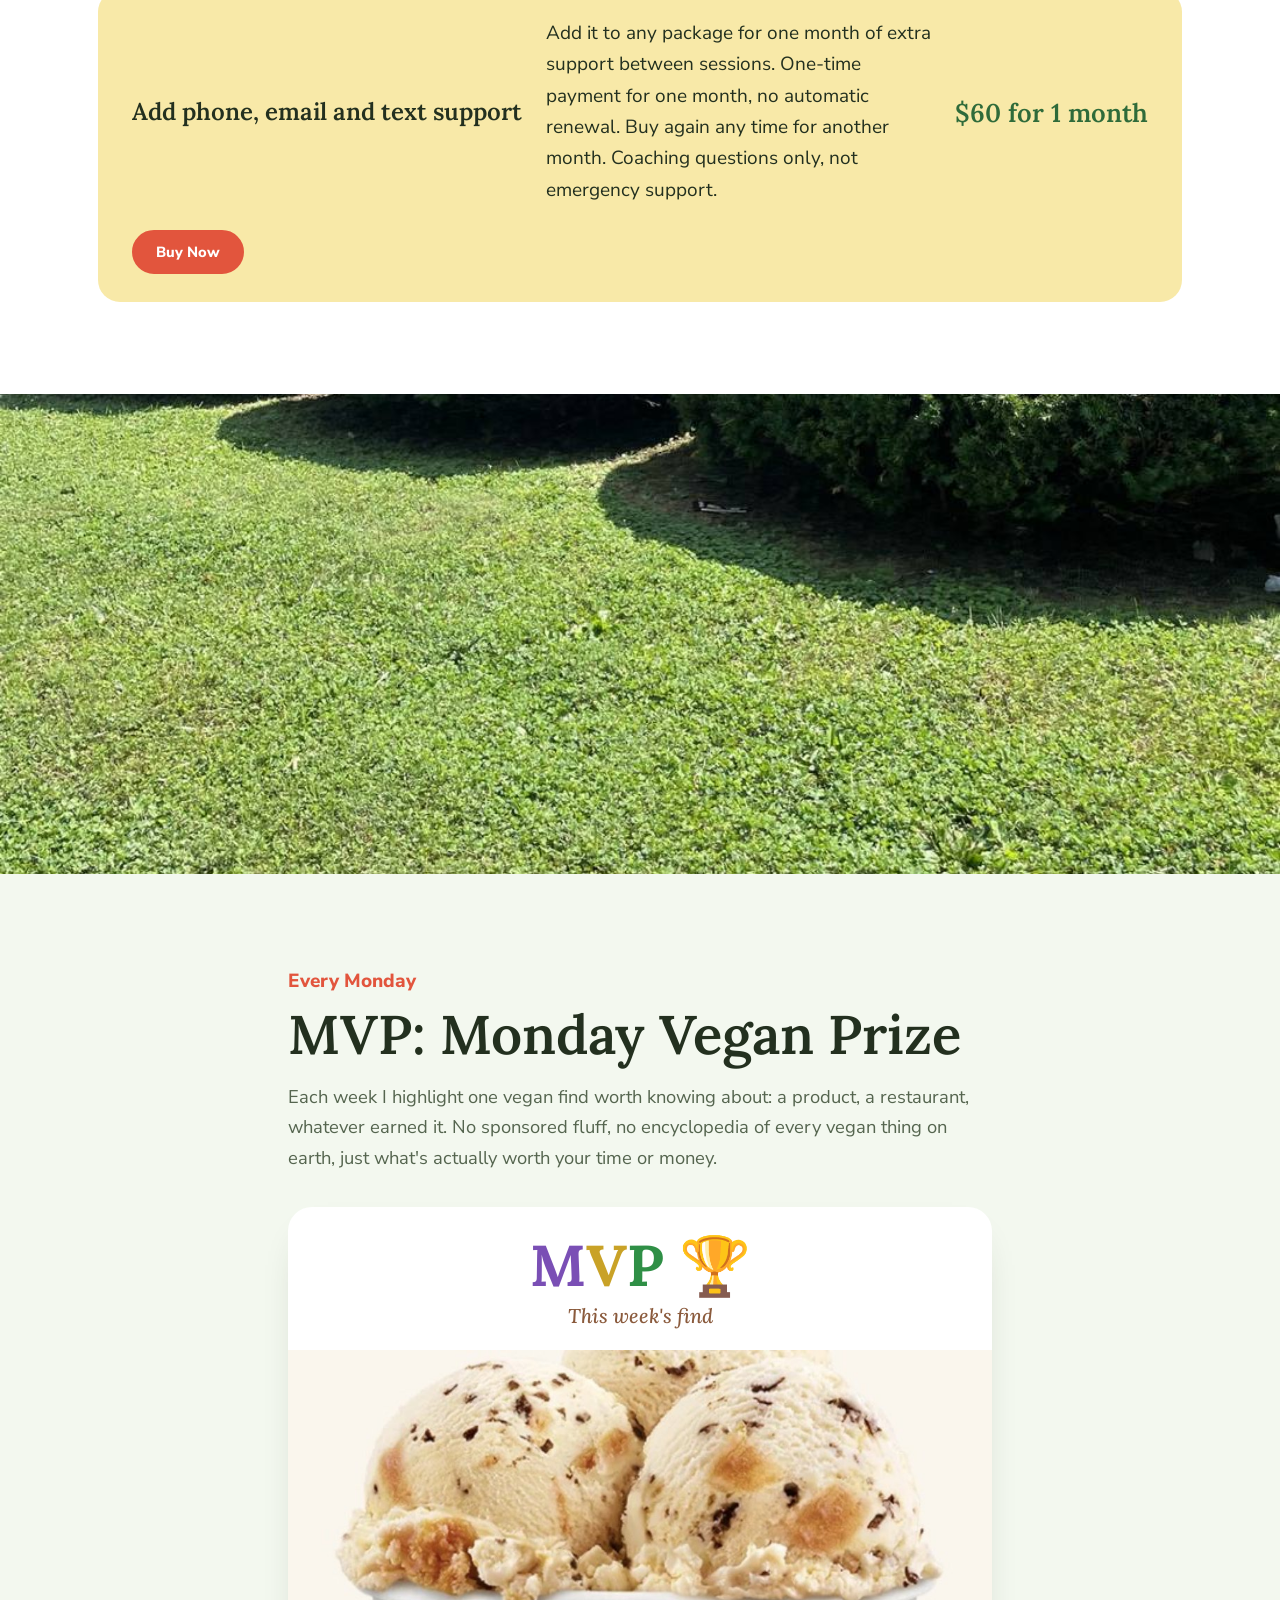
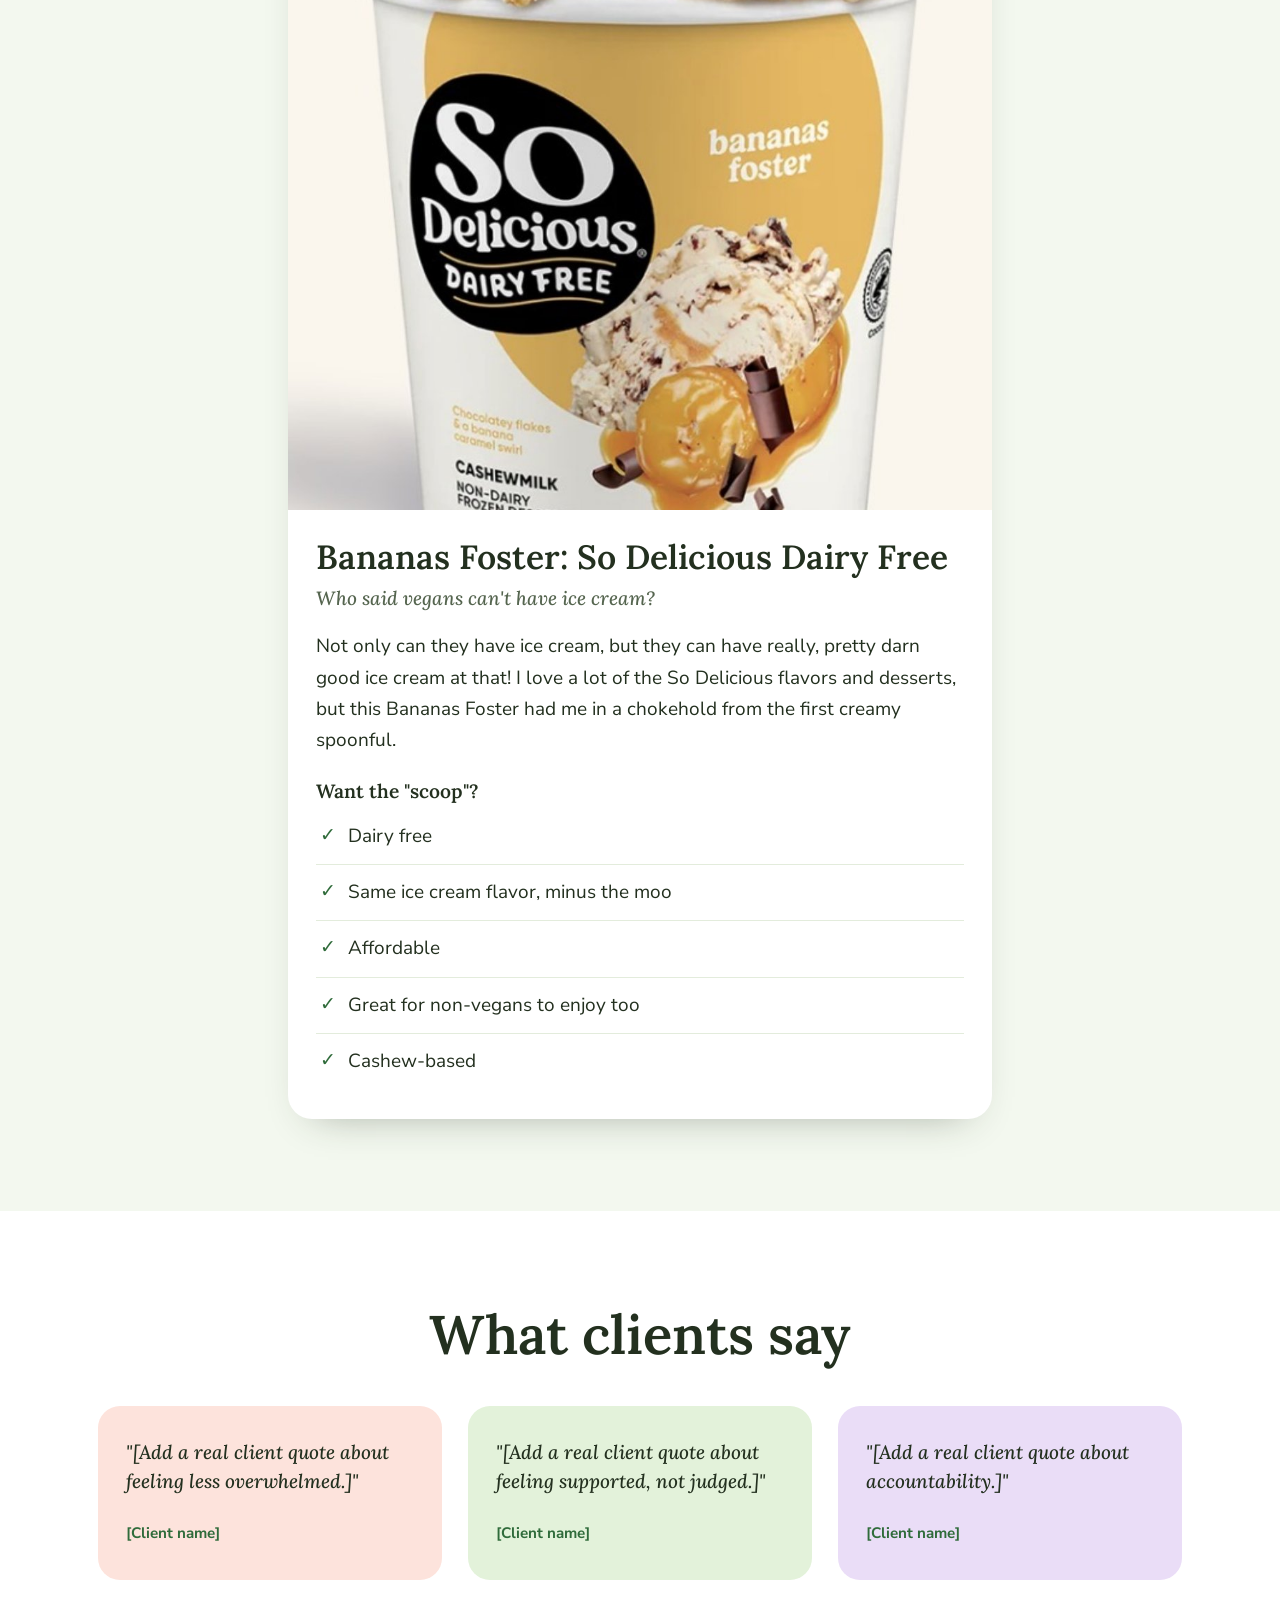
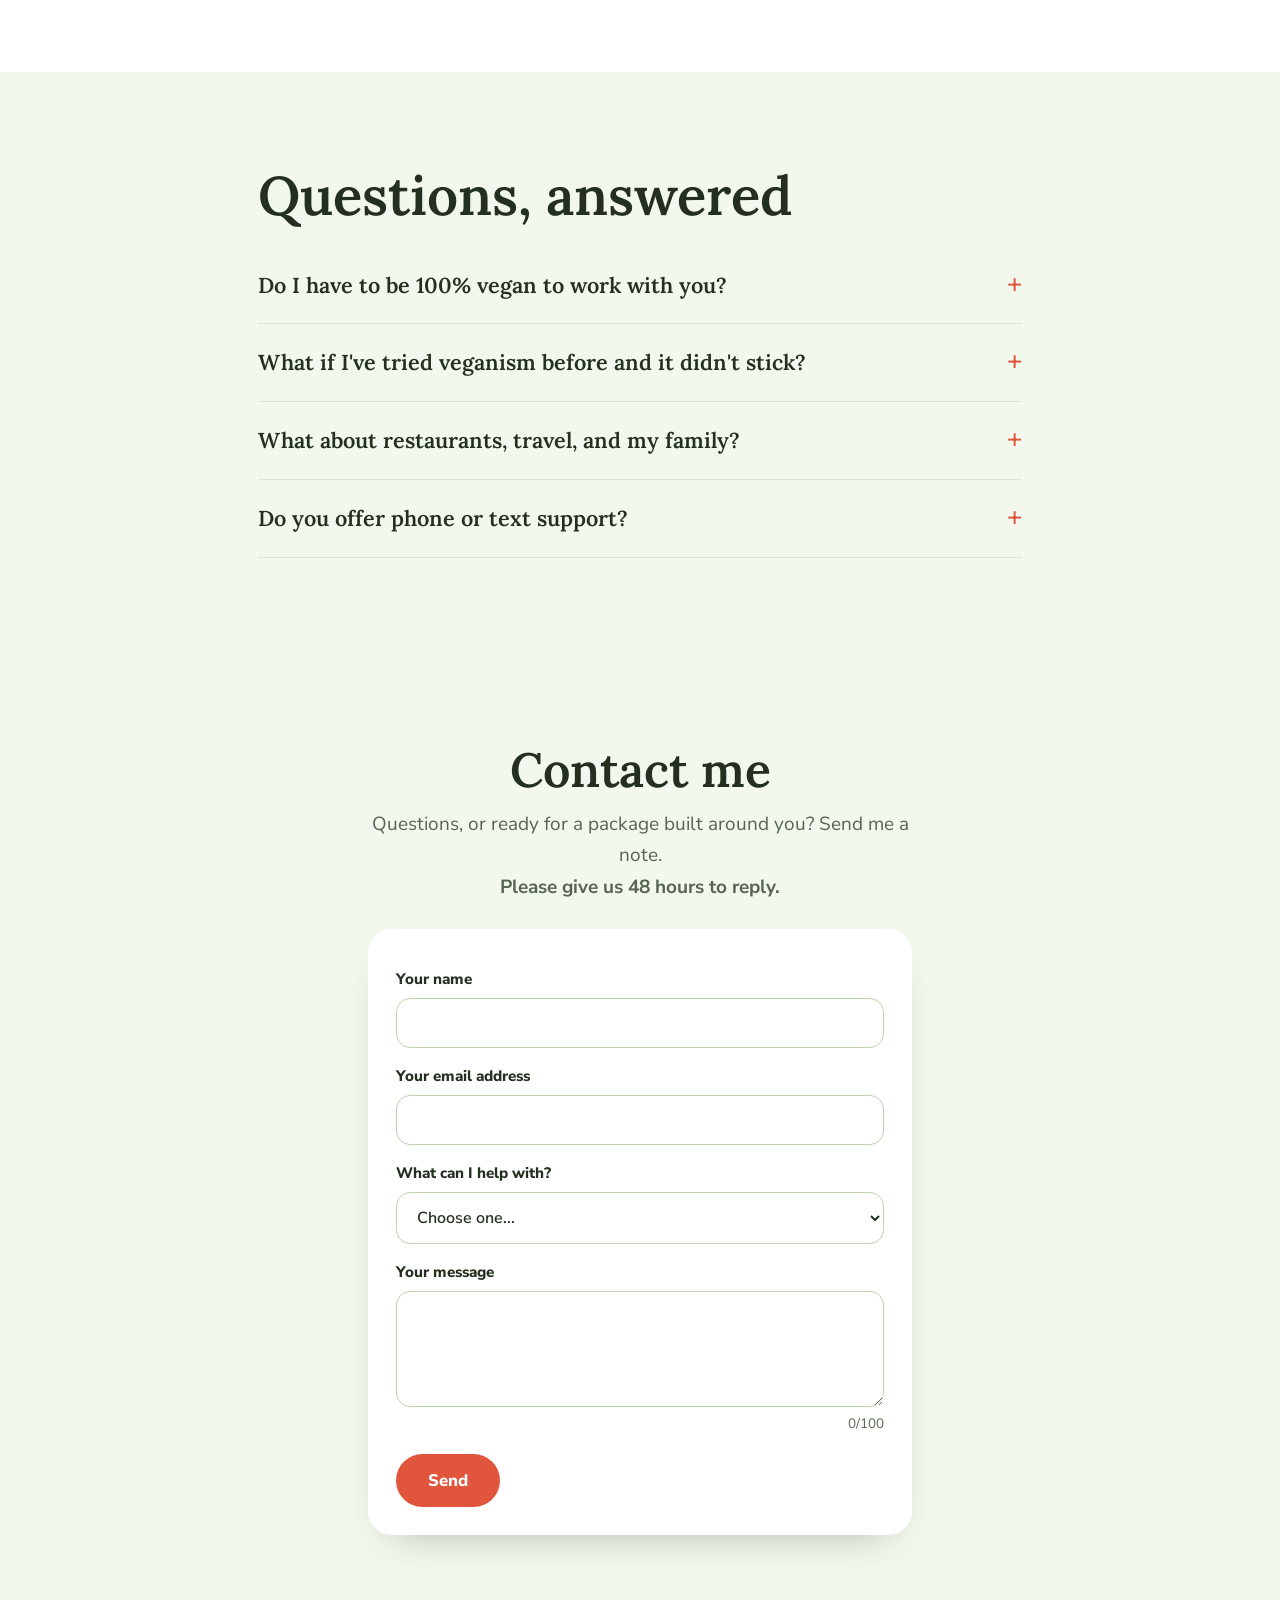
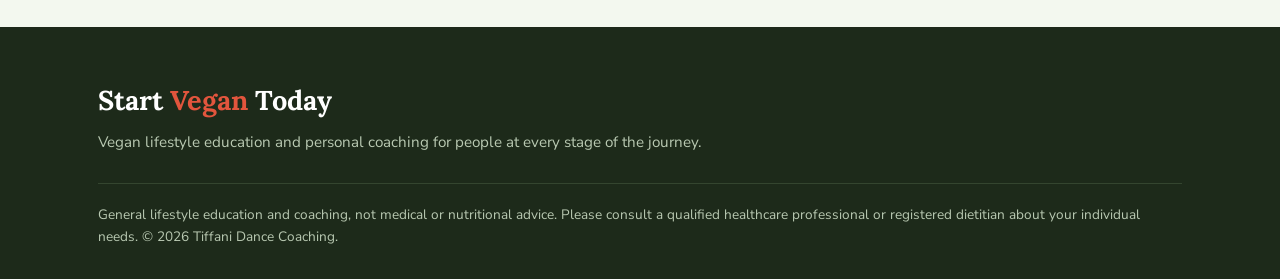
==== commit 526b39d7: "MVP section: Monday Vegan Prize with this week's find (So Delicious Bananas Foster) Co-Authored-By: " ====
--- a/index.html
+++ b/index.html
@@ -224,11 +224,29 @@
 @media(max-width:480px){#s .pk summary img{width:68px;height:68px}#s .pk .pd{padding-left:0}#s .pk.p1 .pd{padding-left:22px}}
 #s .pk .bf-s{display:block;font-size:.92rem;font-weight:700;line-height:1.4;color:var(--leaf)}#s .pk.p1 .bf-s{color:#000}
 #s .pk .bf{display:block;background:#000;color:#FFD500;font-size:.95rem;font-weight:700;line-height:1.4;padding:6px 12px;border-radius:8px;align-self:flex-start}#s .pk .bf b{letter-spacing:.04em}
-#s .pk .pf{width:100%;max-width:420px;border-radius:14px;margin:0 0 18px;display:block}#s .pk.p1 .pf{border:3px solid #000}</style>
+#s .pk .pf{width:100%;max-width:420px;border-radius:14px;margin:0 0 18px;display:block}#s .pk.p1 .pf{border:3px solid #000}#s .mvpw{max-width:760px}
+#s .mvp-k{color:var(--tom);font-weight:800;margin-bottom:6px}
+#s .mvpw h2{font-size:clamp(2.2rem,4.4vw,3.4rem);margin-bottom:16px}
+#s .mvp-i{font-size:1.15rem;color:var(--soft);margin-bottom:34px}
+#s .mvp-card{background:#fff;border-radius:24px;overflow:hidden;box-shadow:0 18px 40px -26px rgba(35,48,31,.45)}
+#s .mvp-head{text-align:center;padding:30px 20px 22px}
+#s .mvp-t{font:700 clamp(2.6rem,9vw,3.6rem)/1 'Lora',Georgia,serif}
+#s .mvp-t .m{color:#7A4FB5}#s .mvp-t .v{color:#C9A227}#s .mvp-t .p{color:#2F8F46}
+#s .mvp-head p{font:italic 500 1.25rem 'Lora',Georgia,serif;color:#8a5a3c;margin:8px 0 0}
+#s .mvp-card img{width:100%;height:auto;display:block;background:#f6f1e8}
+#s .mvp-b{padding:28px 28px 30px}
+#s .mvp-b h3{font-size:clamp(1.6rem,4vw,2.1rem);margin-bottom:10px}
+#s .mvp-sub{font:italic 500 1.2rem 'Lora',Georgia,serif;color:var(--soft)}
+#s .mvp-sc{font:600 1.2rem 'Lora',Georgia,serif;margin:22px 0 6px}
+#s .mvp-l{list-style:none;padding:0;margin:0}
+#s .mvp-l li{padding:12px 0 12px 32px;position:relative;border-bottom:1px solid #e3ecdc}
+#s .mvp-l li:last-child{border-bottom:0}
+#s .mvp-l li::before{content:'\2713';position:absolute;left:4px;top:11px;color:var(--leaf);font-weight:800}
+</style>
 </head>
 <body>
 <div id="s"><a id="top"></a>
-<div class="promo">Monday Vegan Pick: one honest vegan find, every week. <a href="#s-mvp">See this week's</a></div>
+<div class="promo">Monday Vegan Prize: one honest vegan find, every week. <a href="#s-mvp">See this week's</a></div>
 <nav><div class="w"><a class="logo" href="#top">Start <span>Vegan</span> Today</a><a class="l" href="#top">Home</a><a class="l" href="#s-about">About</a><a class="l" href="#s-pk">Packages</a><a class="l" href="#s-mvp">MVP</a><a class="l" href="#s-rev">Reviews</a><a class="l" href="#s-faq">FAQ</a><a class="l" href="#s-contact">Contact</a><a class="btn sm" href="#s-contact">Book a call</a></div></nav>
 
 <section class="vid"><div class="w"><h1 class="vt"><span class="o">Are</span> <span class="p">you</span> <span class="o">ready</span> <span class="p">for</span> <span class="g">VEGAN??</span></h1>
@@ -293,10 +311,22 @@
  <div class="addon"><h3>Add phone, email and text support</h3><p>Add it to any package for one month of extra support between sessions. One-time payment for one month, no automatic renewal. Buy again any time for another month. Coaching questions only, not emergency support.</p><b style="font:600 1.6rem 'Lora',serif;color:var(--leaf)">$60 for 1 month</b><!-- Square payment link: support add-on --><a class="btn sm" href="https://square.link/u/xNrL4NNO" target="_blank" rel="noopener">Buy Now</a></div></div></section>
 
 <div class="strip"><img class="" src="images/green-shrubs.jpg" alt="Green shrubs" style="object-position:50% 50%"></div>
-<section class="sect" style="background:var(--wash)" id="s-mvp"><div class="w mvp"><div class="ph"><img class="" src="images/organic-envy-apple.jpg" alt="Organic Envy apple" style="object-position:50% 50%"></div>
- <div><p style="color:var(--tom);font-weight:800;margin-bottom:6px">Every Monday</p><h2>MVP: Monday Vegan Pick 🏆</h2>
- <p style="font-size:1.15rem;color:var(--soft)">One vegan find a week, a product or a restaurant, with my honest take: why it's worth it, who it's for, and where to find it.</p>
- <a class="btn ghost" href="#top">Read this week's MVP</a></div></div></section>
+<section class="sect" style="background:var(--wash)" id="s-mvp"><div class="w mvpw">
+ <p class="mvp-k">Every Monday</p>
+ <h2>MVP: Monday Vegan Prize</h2>
+ <p class="mvp-i">Each week I highlight one vegan find worth knowing about: a product, a restaurant, whatever earned it. No sponsored fluff, no encyclopedia of every vegan thing on earth, just what's actually worth your time or money.</p>
+ <!-- MVP: update this card each Monday (photo, title, subtitle, text and checklist) -->
+ <article class="mvp-card">
+  <div class="mvp-head"><div class="mvp-t"><span class="m">M</span><span class="v">V</span><span class="p">P</span> <span aria-hidden="true">🏆</span></div><p>This week's find</p></div>
+  <img src="images/mvp-so-delicious-bananas-foster.jpg" alt="A pint of So Delicious Dairy Free Bananas Foster cashewmilk frozen dessert with scoops on top" loading="lazy">
+  <div class="mvp-b">
+   <h3>Bananas Foster: So Delicious Dairy Free</h3>
+   <p class="mvp-sub">Who said vegans can't have ice cream?</p>
+   <p>Not only can they have ice cream, but they can have really, pretty darn good ice cream at that! I love a lot of the So Delicious flavors and desserts, but this Bananas Foster had me in a chokehold from the first creamy spoonful.</p>
+   <p class="mvp-sc">Want the "scoop"?</p>
+   <ul class="mvp-l"><li>Dairy free</li><li>Same ice cream flavor, minus the moo</li><li>Affordable</li><li>Great for non-vegans to enjoy too</li><li>Cashew-based</li></ul>
+  </div>
+ </article></div></section>
 
 <section class="sect" id="s-rev"><div class="w"><h2 style="font-size:clamp(2.2rem,4.4vw,3.4rem);text-align:center">What clients say</h2><div class="quotes" style="--x:0"><div class="quote"><p>"[Add a real client quote about feeling less overwhelmed.]"</p><b>[Client name]</b></div><div class="quote"><p>"[Add a real client quote about feeling supported, not judged.]"</p><b>[Client name]</b></div><div class="quote"><p>"[Add a real client quote about accountability.]"</p><b>[Client name]</b></div></div></div></section>
 
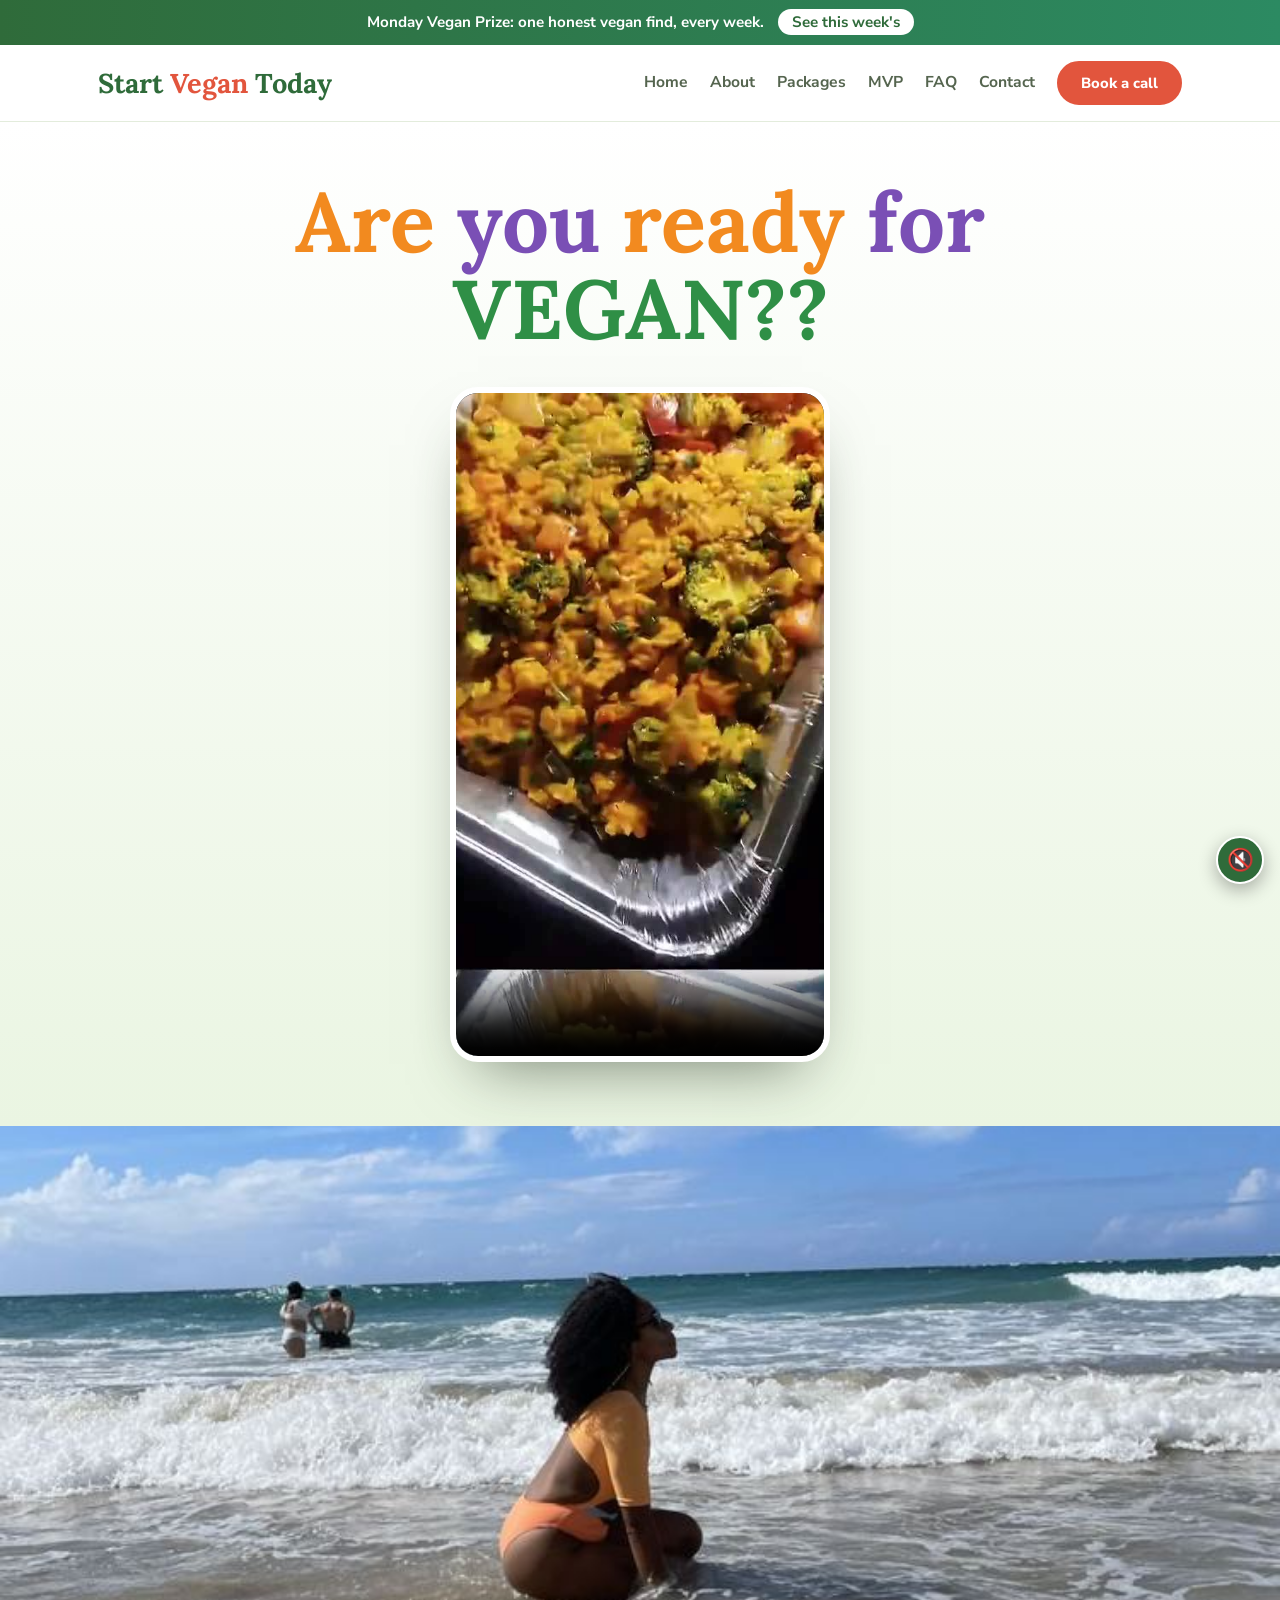
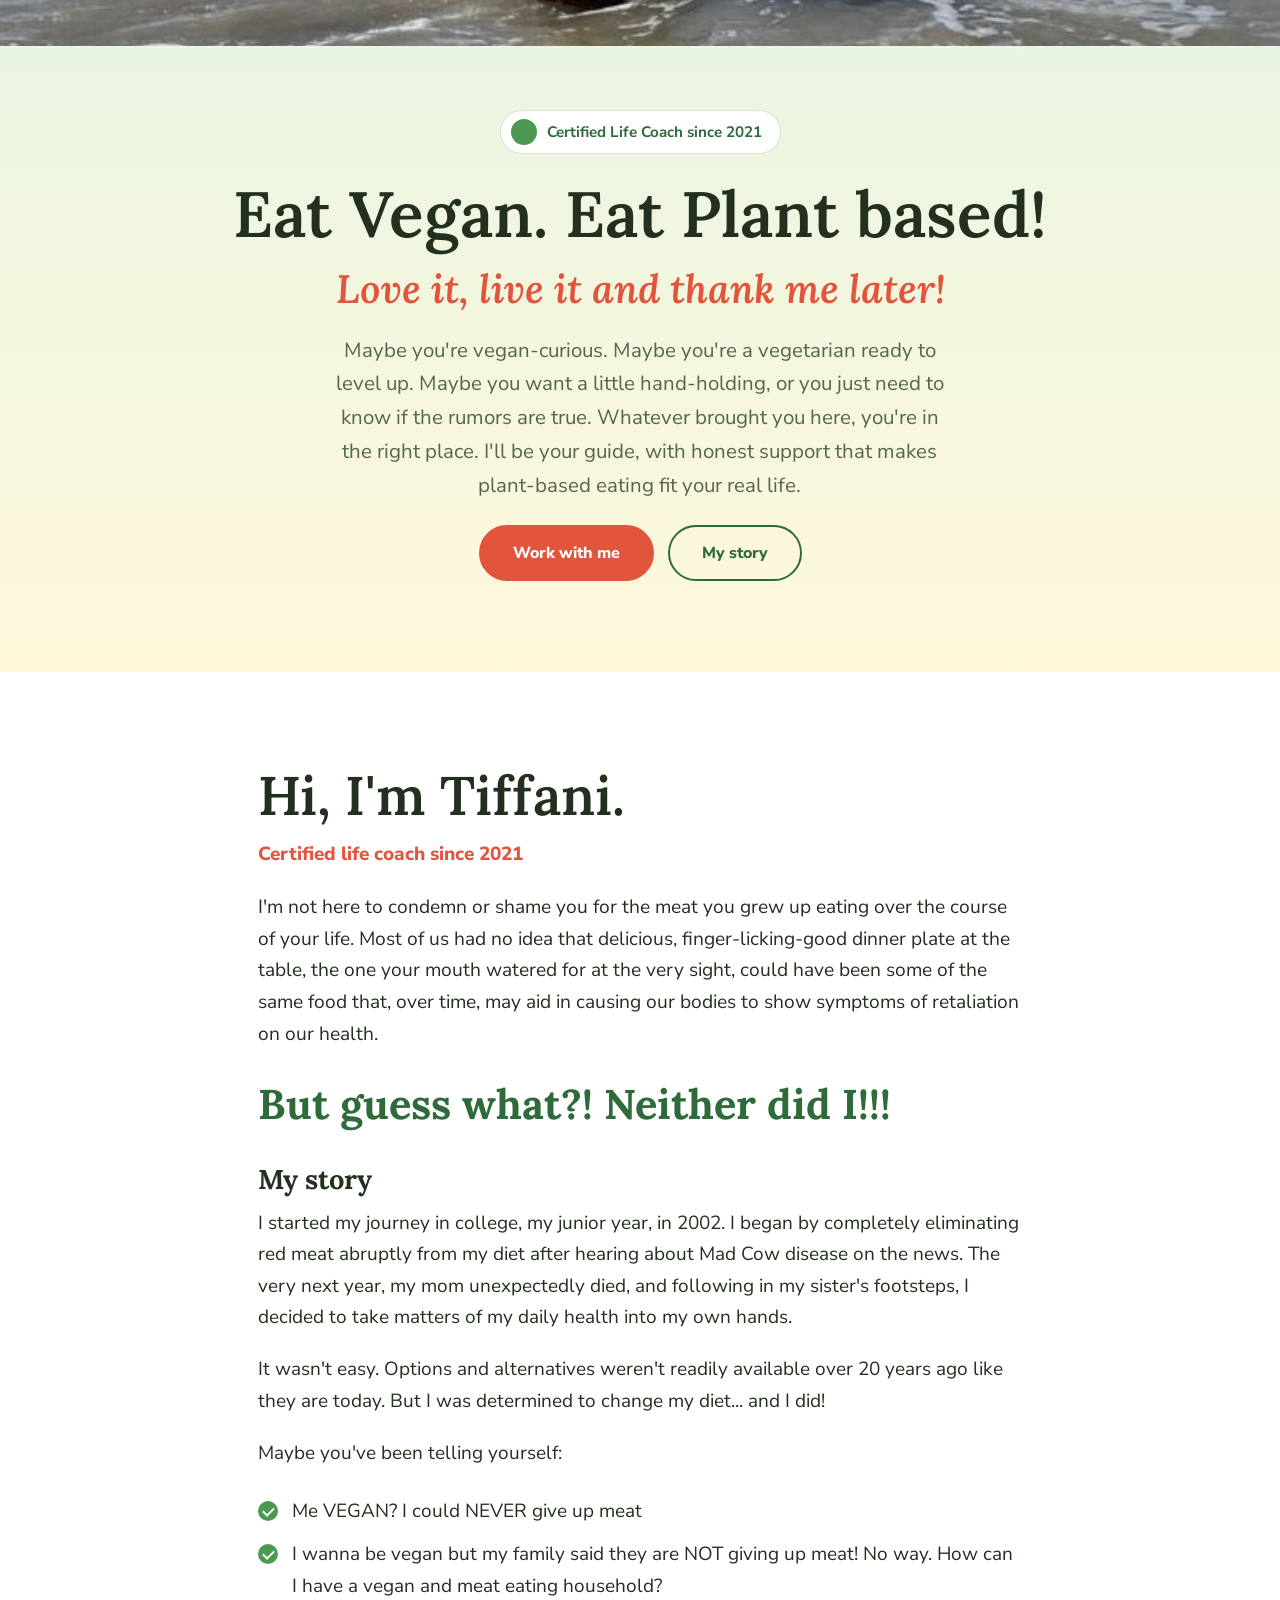
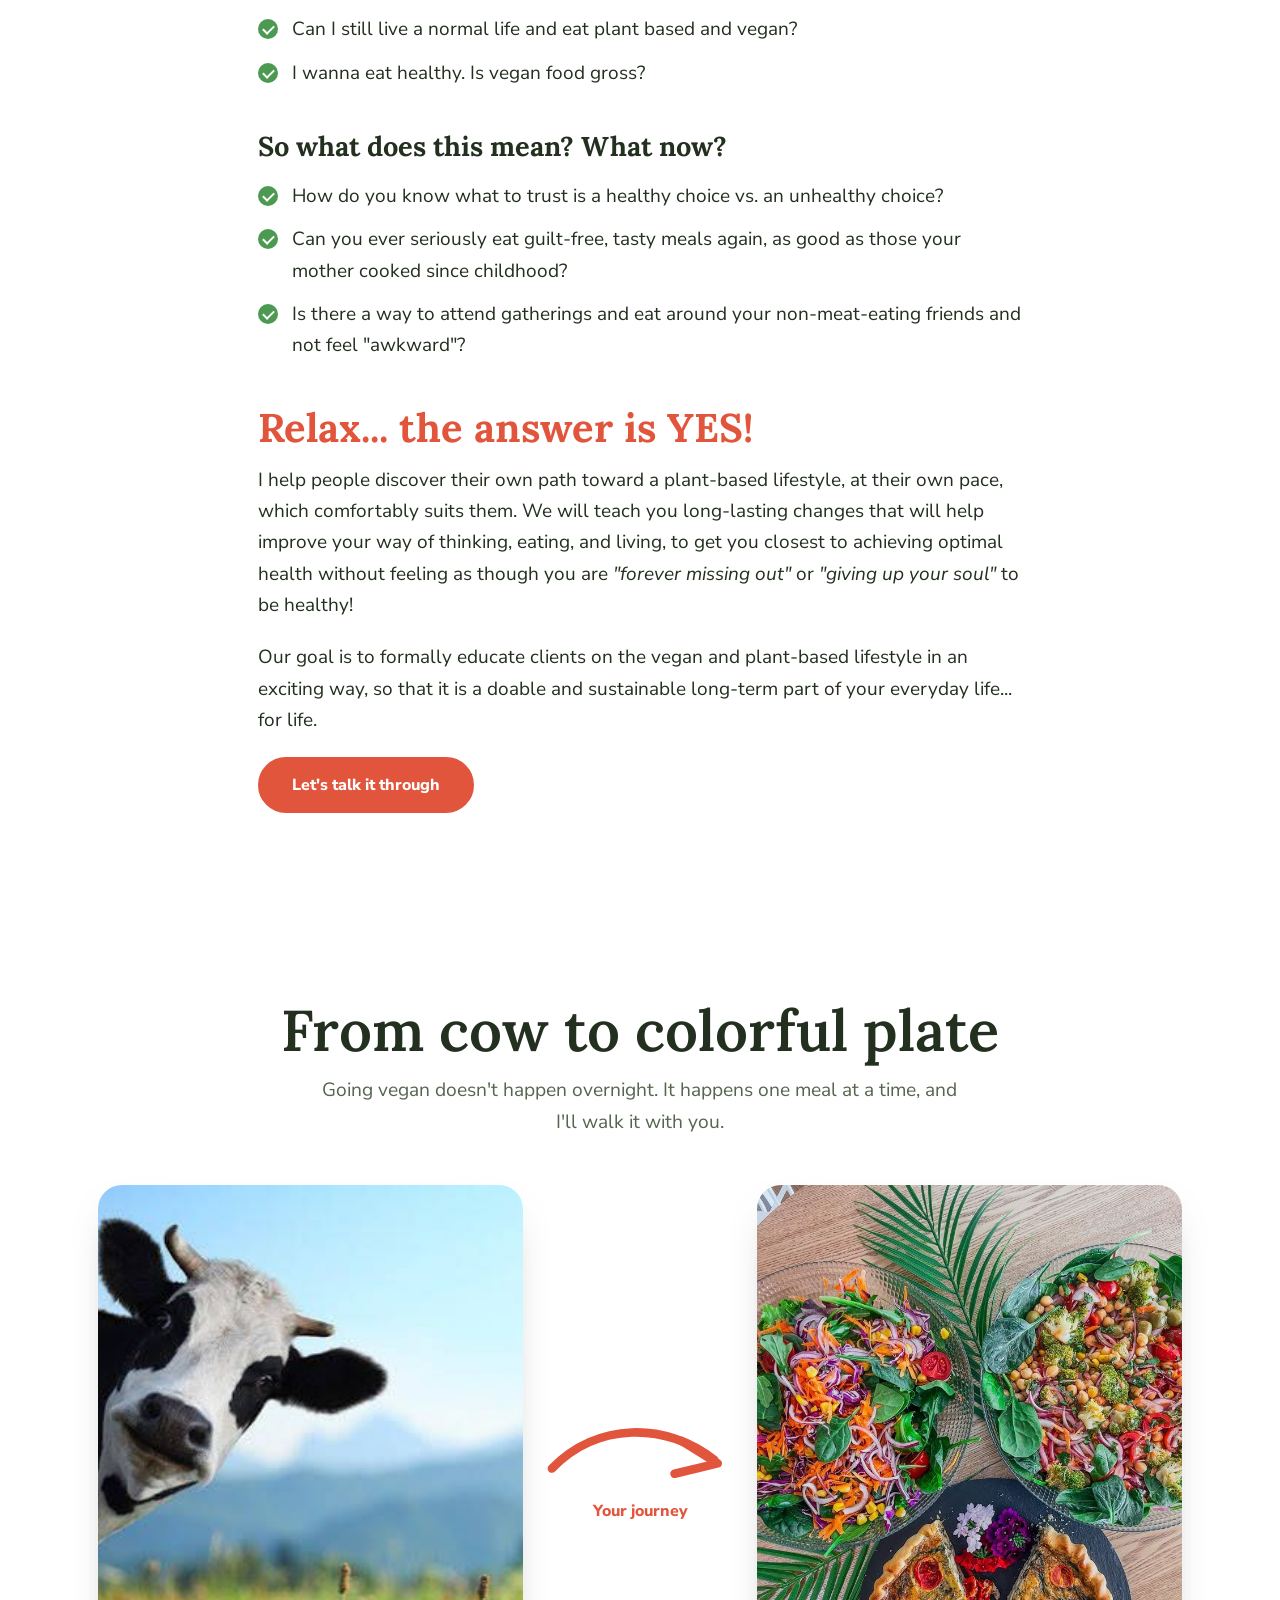
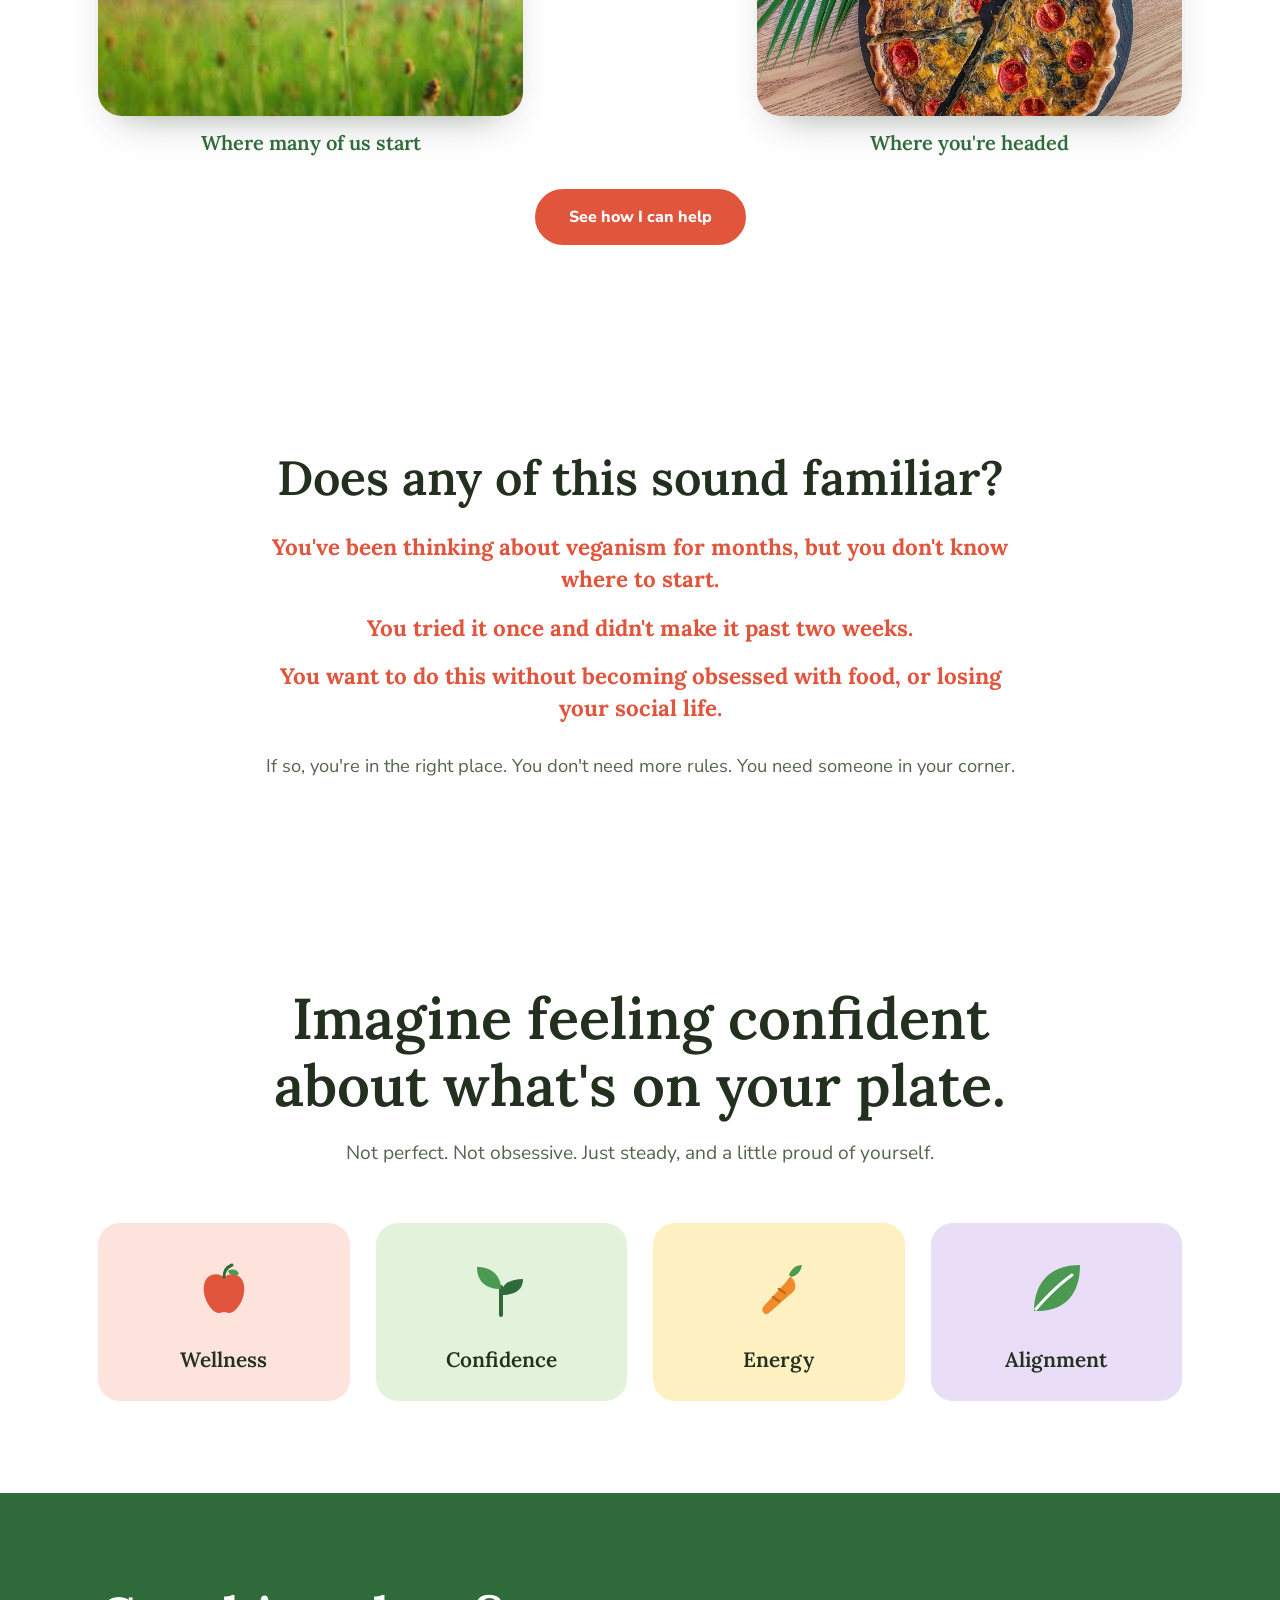
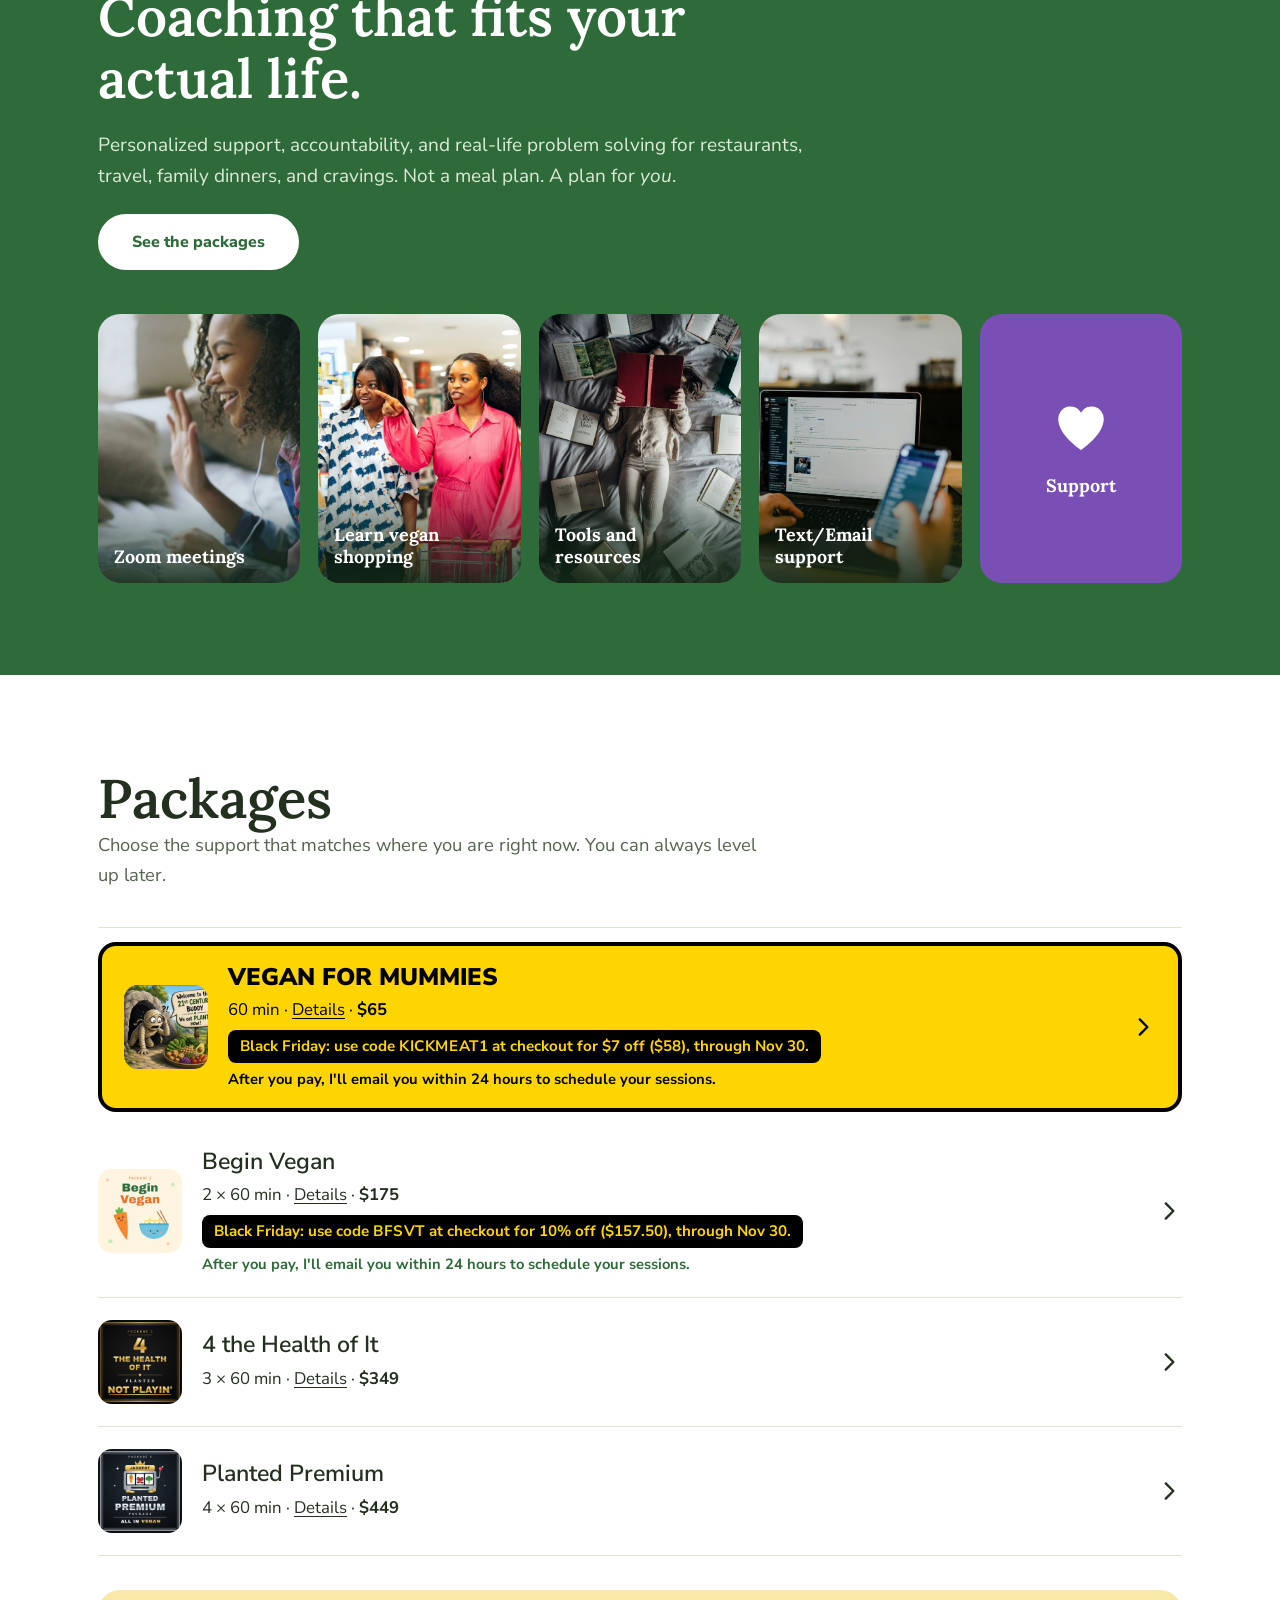
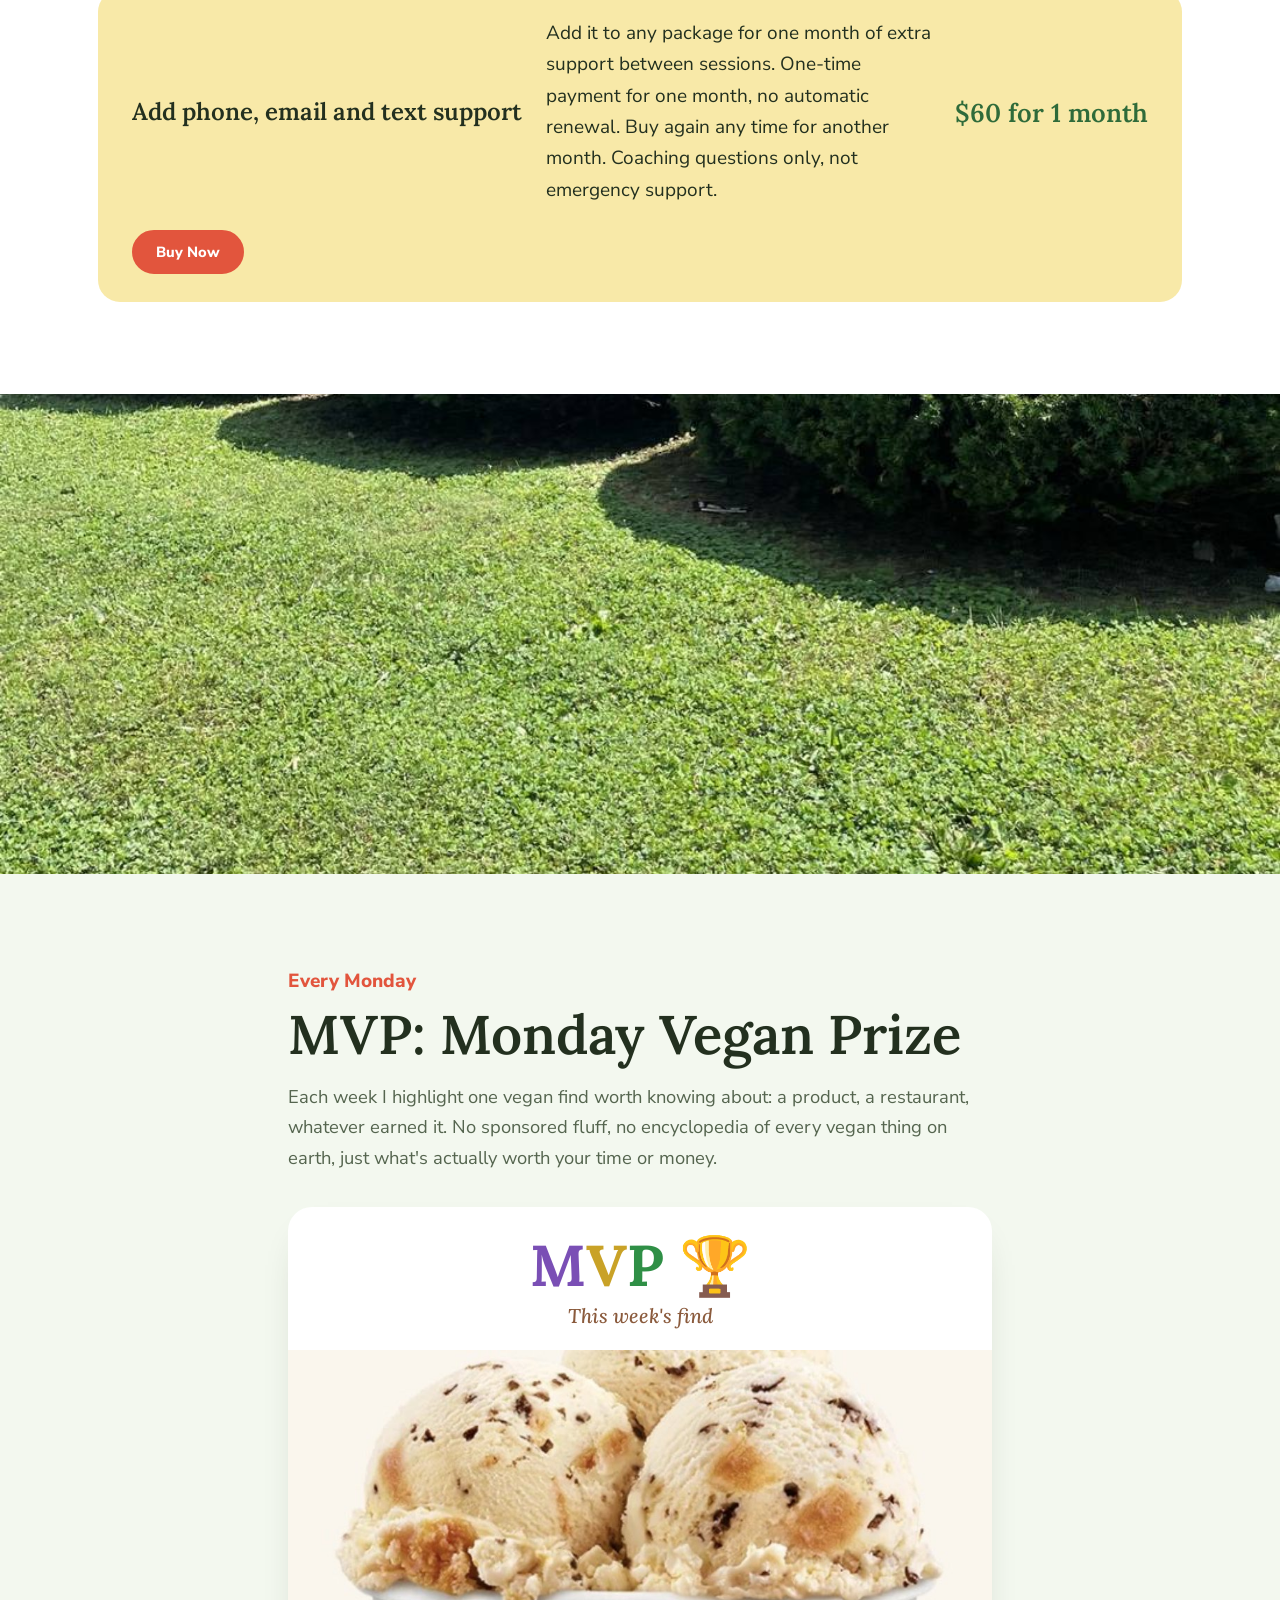
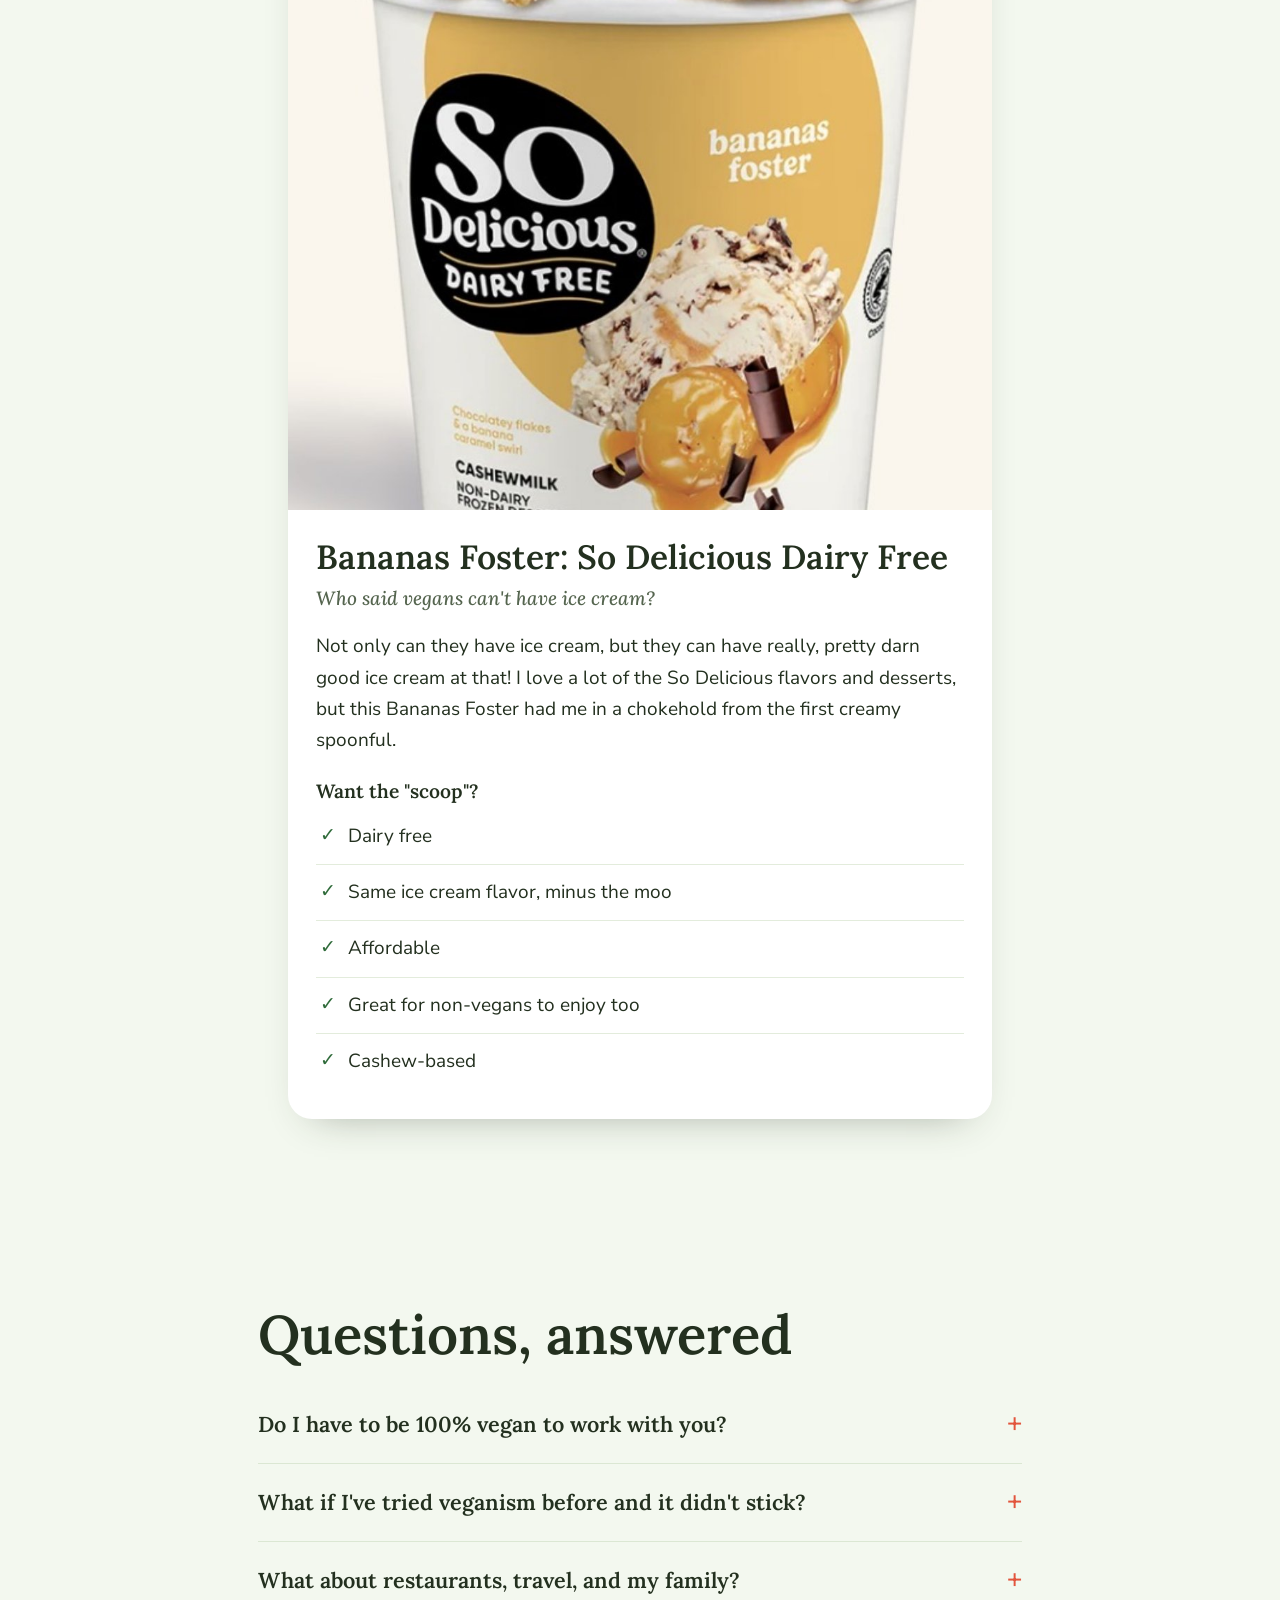
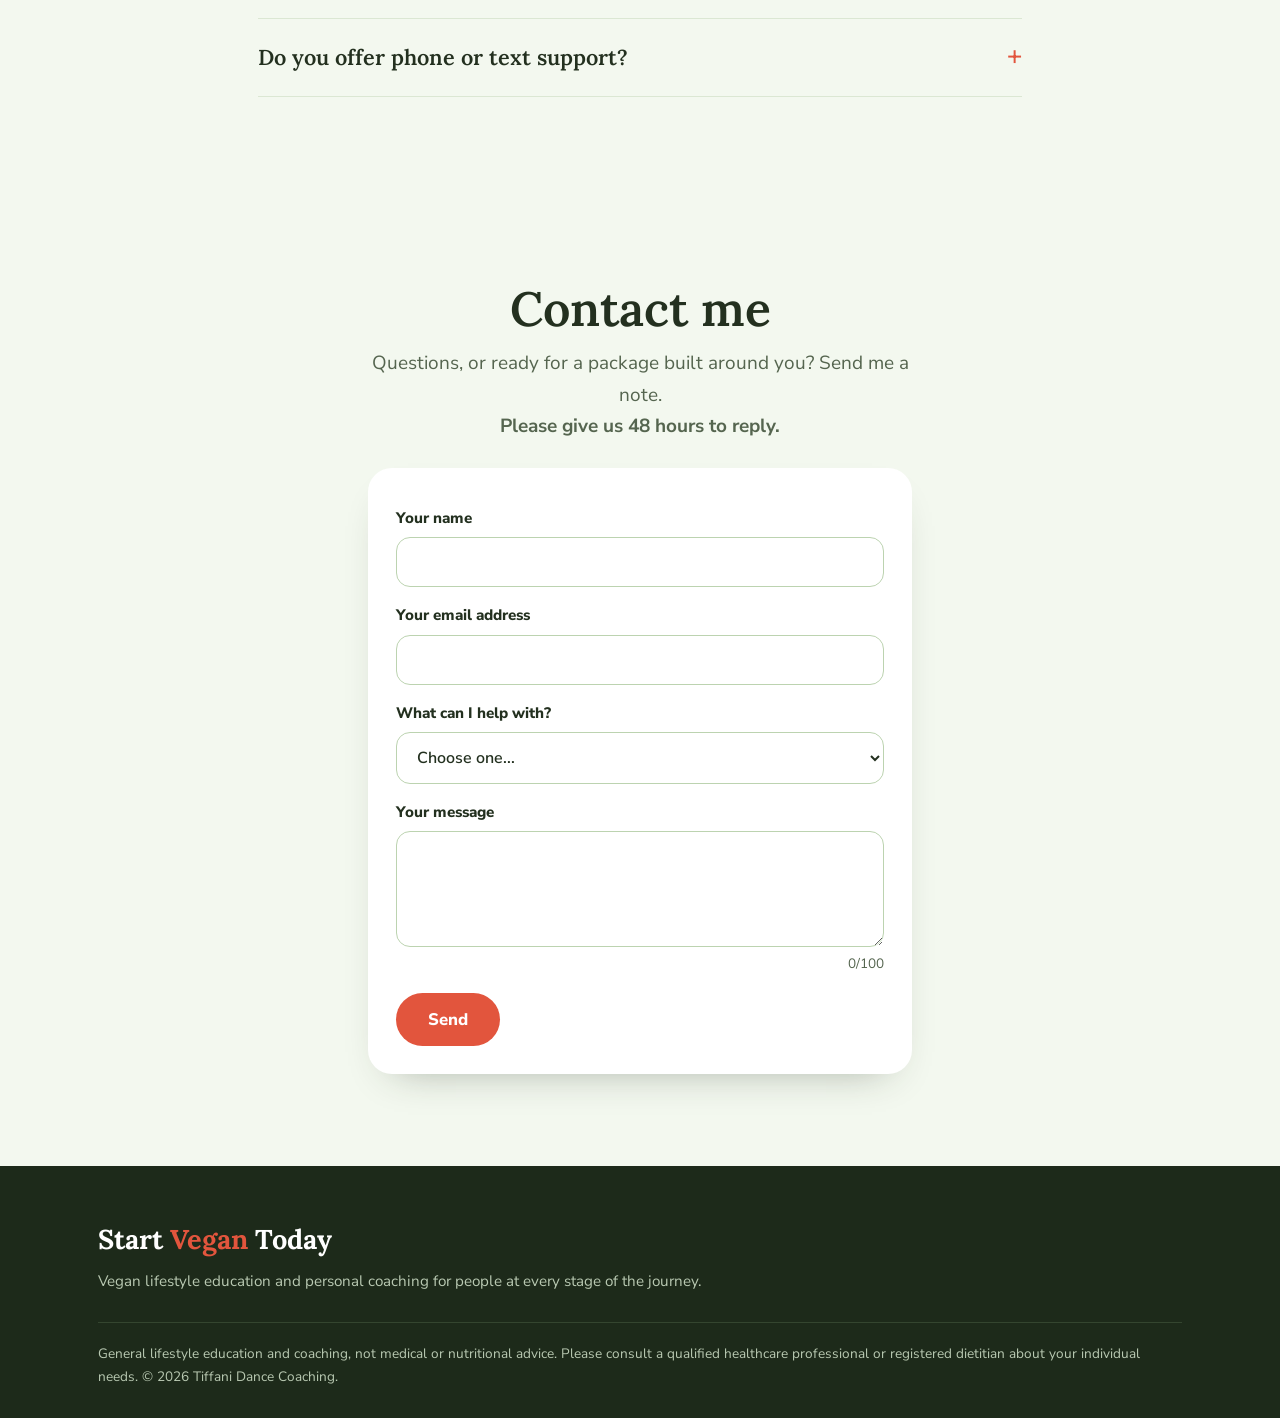
==== commit 38f0dce3: "Remove 'What clients say' section and Reviews menu link Co-Authored-By: Claude Opus 5.5 <noreply@ant" ====
--- a/index.html
+++ b/index.html
@@ -247,7 +247,7 @@
 <body>
 <div id="s"><a id="top"></a>
 <div class="promo">Monday Vegan Prize: one honest vegan find, every week. <a href="#s-mvp">See this week's</a></div>
-<nav><div class="w"><a class="logo" href="#top">Start <span>Vegan</span> Today</a><a class="l" href="#top">Home</a><a class="l" href="#s-about">About</a><a class="l" href="#s-pk">Packages</a><a class="l" href="#s-mvp">MVP</a><a class="l" href="#s-rev">Reviews</a><a class="l" href="#s-faq">FAQ</a><a class="l" href="#s-contact">Contact</a><a class="btn sm" href="#s-contact">Book a call</a></div></nav>
+<nav><div class="w"><a class="logo" href="#top">Start <span>Vegan</span> Today</a><a class="l" href="#top">Home</a><a class="l" href="#s-about">About</a><a class="l" href="#s-pk">Packages</a><a class="l" href="#s-mvp">MVP</a><a class="l" href="#s-faq">FAQ</a><a class="l" href="#s-contact">Contact</a><a class="btn sm" href="#s-contact">Book a call</a></div></nav>
 
 <section class="vid"><div class="w"><h1 class="vt"><span class="o">Are</span> <span class="p">you</span> <span class="o">ready</span> <span class="p">for</span> <span class="g">VEGAN??</span></h1>
 <div class="vframe"><video autoplay muted loop playsinline controls preload="auto" poster="images/video-poster.jpg" aria-label="Plant-based food video"><source src="video/plant-based-food.mp4" type="video/mp4"></video></div></div></section><div class="banner"><img class="" src="images/coach-in-ocean.jpg" alt="Your coach in the ocean" style="object-position:50% 58%"></div><section class="hero"><div class="w"><div style="padding-bottom:80px">
@@ -328,7 +328,7 @@
   </div>
  </article></div></section>
 
-<section class="sect" id="s-rev"><div class="w"><h2 style="font-size:clamp(2.2rem,4.4vw,3.4rem);text-align:center">What clients say</h2><div class="quotes" style="--x:0"><div class="quote"><p>"[Add a real client quote about feeling less overwhelmed.]"</p><b>[Client name]</b></div><div class="quote"><p>"[Add a real client quote about feeling supported, not judged.]"</p><b>[Client name]</b></div><div class="quote"><p>"[Add a real client quote about accountability.]"</p><b>[Client name]</b></div></div></div></section>
+
 
 <section class="sect" style="background:var(--wash)" id="s-faq"><div class="w" style="max-width:820px"><h2 style="font-size:clamp(2.2rem,4.4vw,3.4rem);margin-bottom:20px">Questions, answered</h2><details class="faq-i"><summary>Do I have to be 100% vegan to work with you?</summary><p>No. Coaching is open to people at every point in their journey: vegan-curious, mostly vegan, fully vegan, or anywhere in between.</p></details><details class="faq-i"><summary>What if I've tried veganism before and it didn't stick?</summary><p>Starting again is completely normal. Most lasting changes take more than one attempt, and one imperfect stretch doesn't erase your journey.</p></details><details class="faq-i"><summary>What about restaurants, travel, and my family?</summary><p>Real life is exactly what we work on. Your family doesn't have to become vegan for you to start, and most menus have more options than they first appear to.</p></details><details class="faq-i"><summary>Do you offer phone or text support?</summary><p>Yes. One month of phone, email and text support is available as a $60 add-on to any package. It's for coaching check-ins, not emergencies. Hours and response times are shared when you enroll.</p></details></div></section>
 
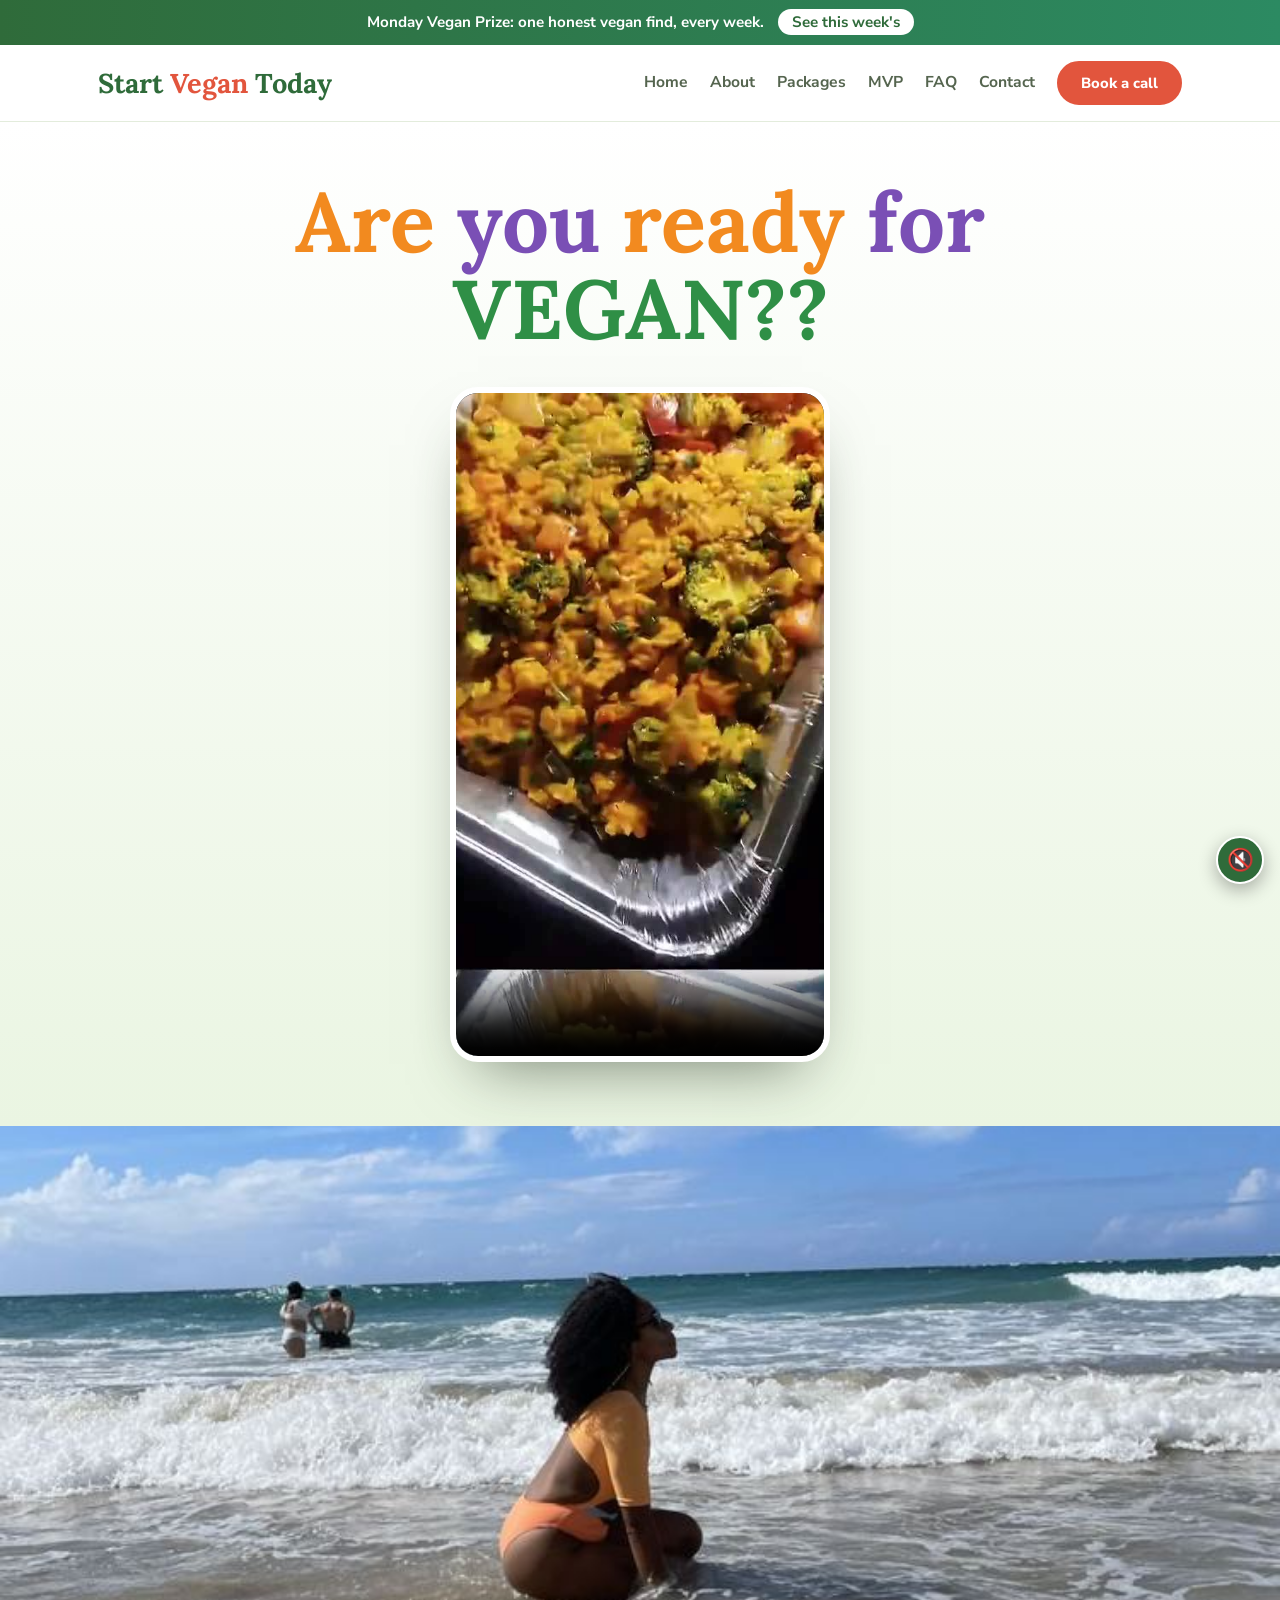
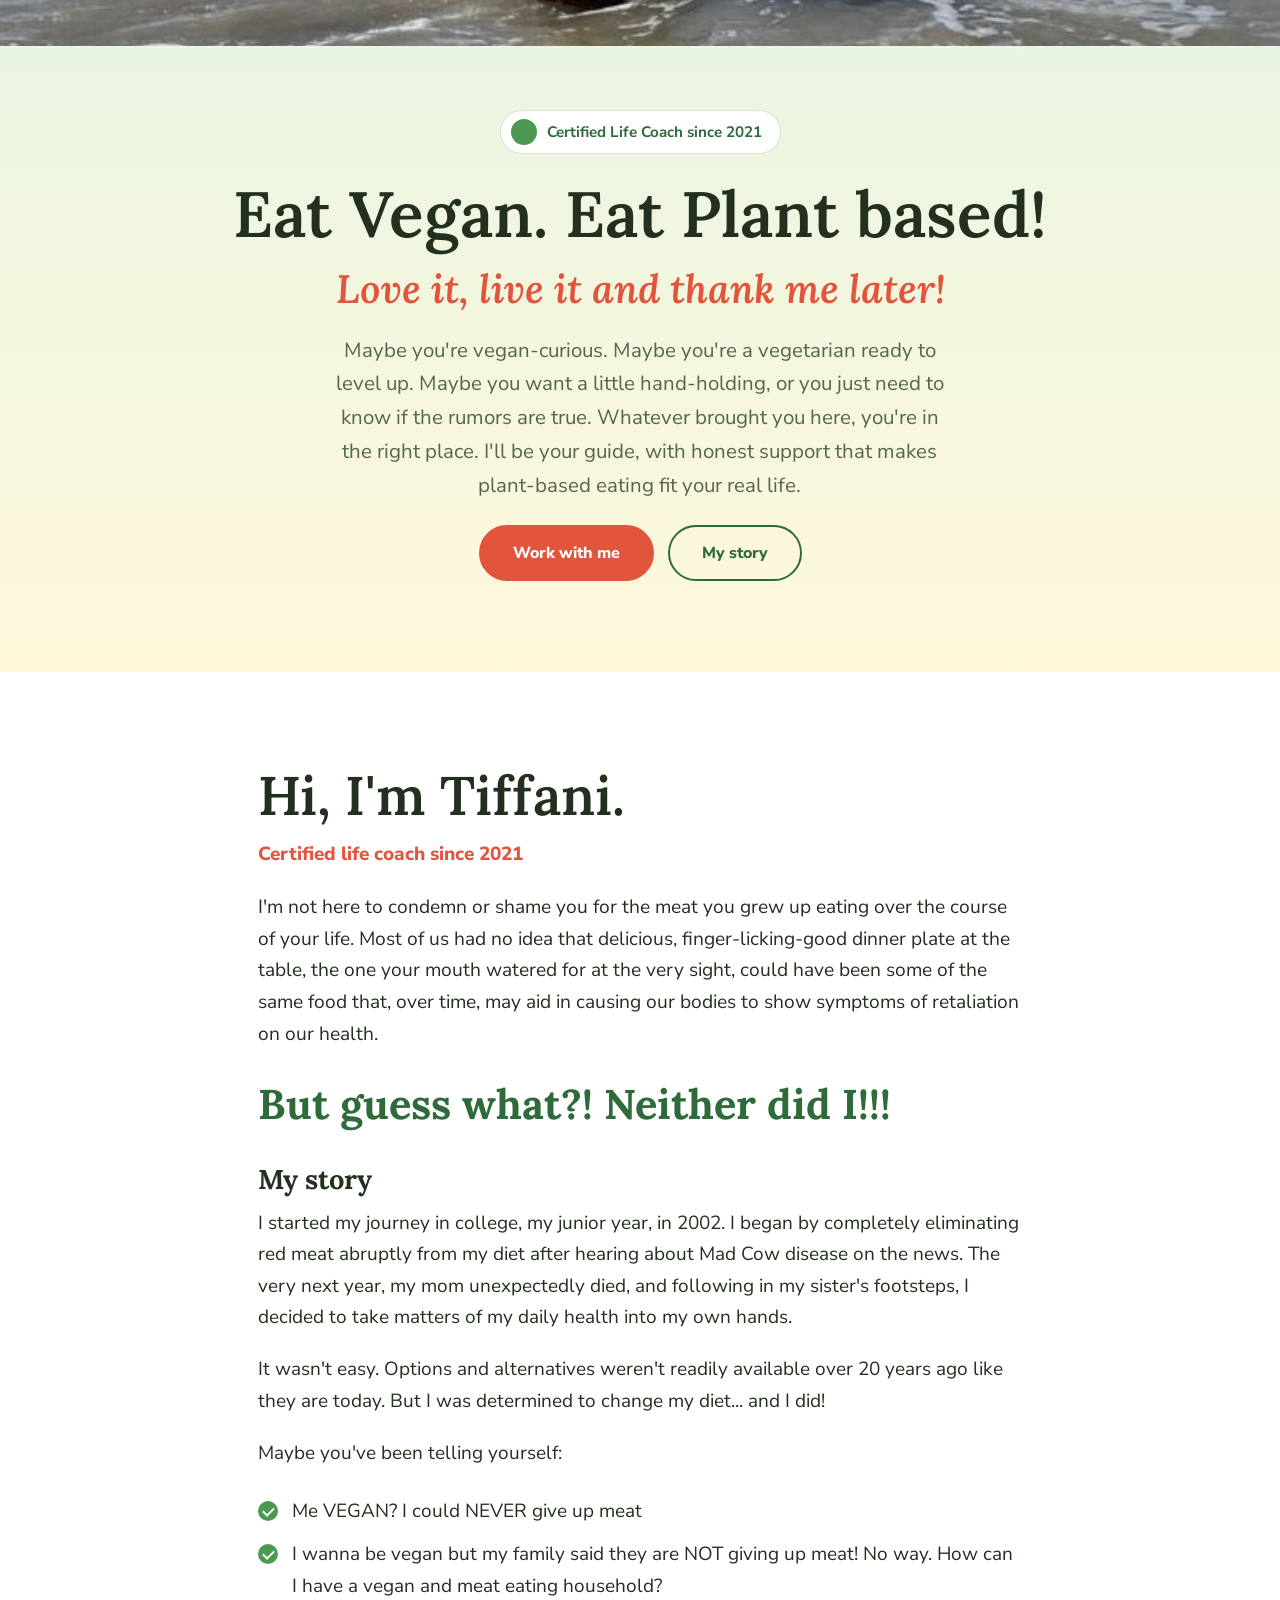
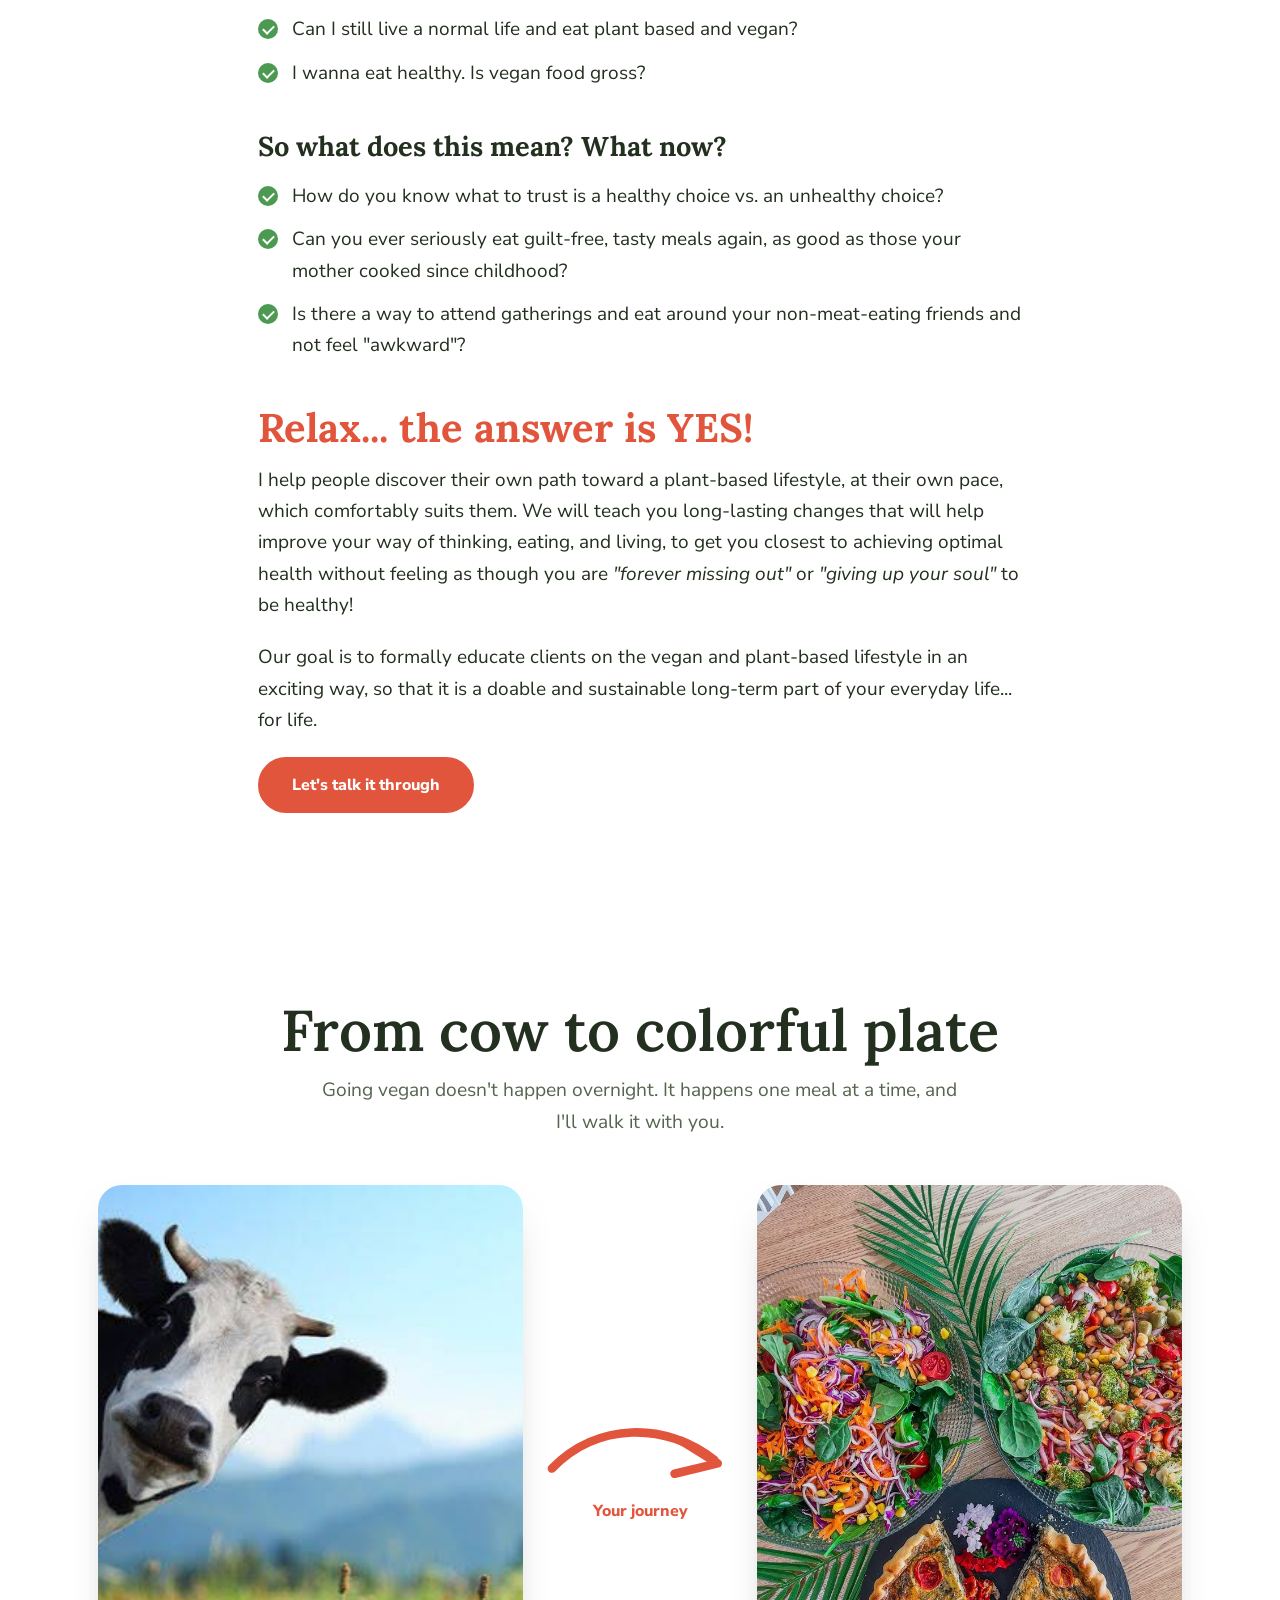
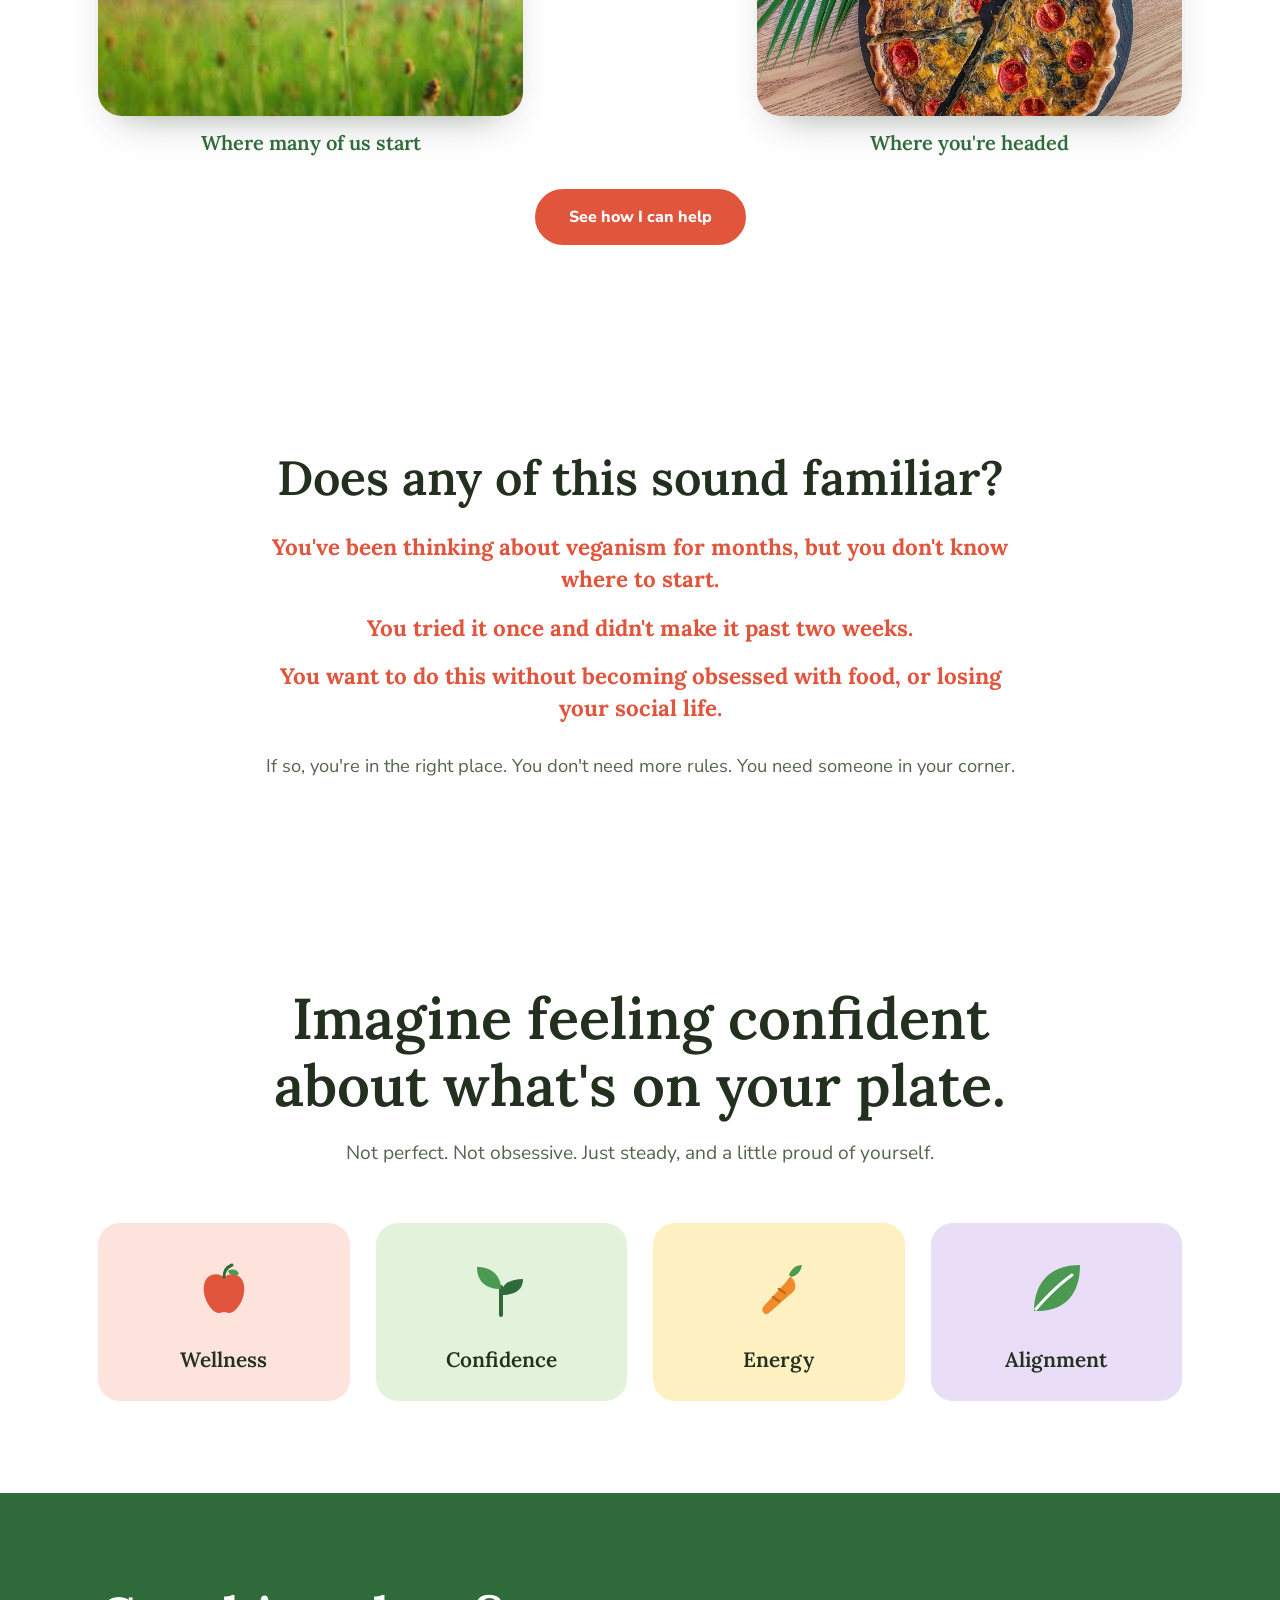
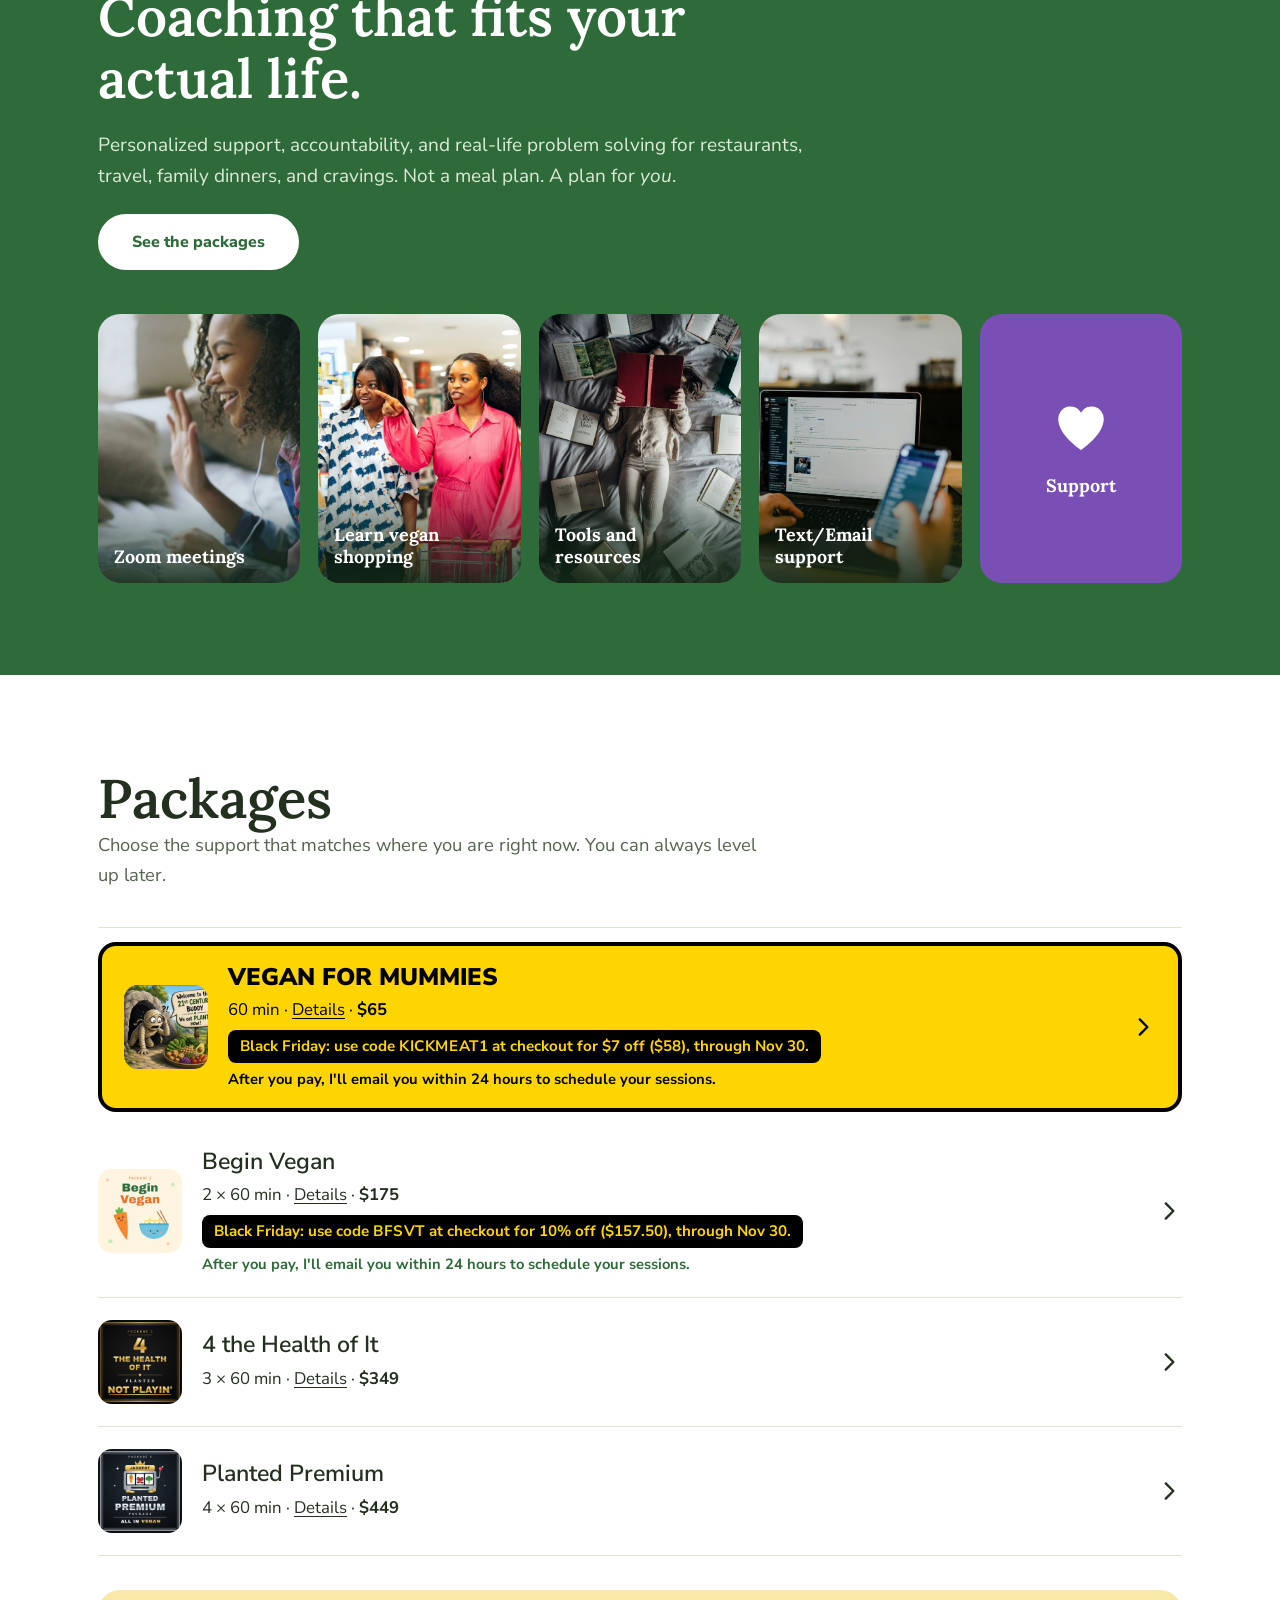
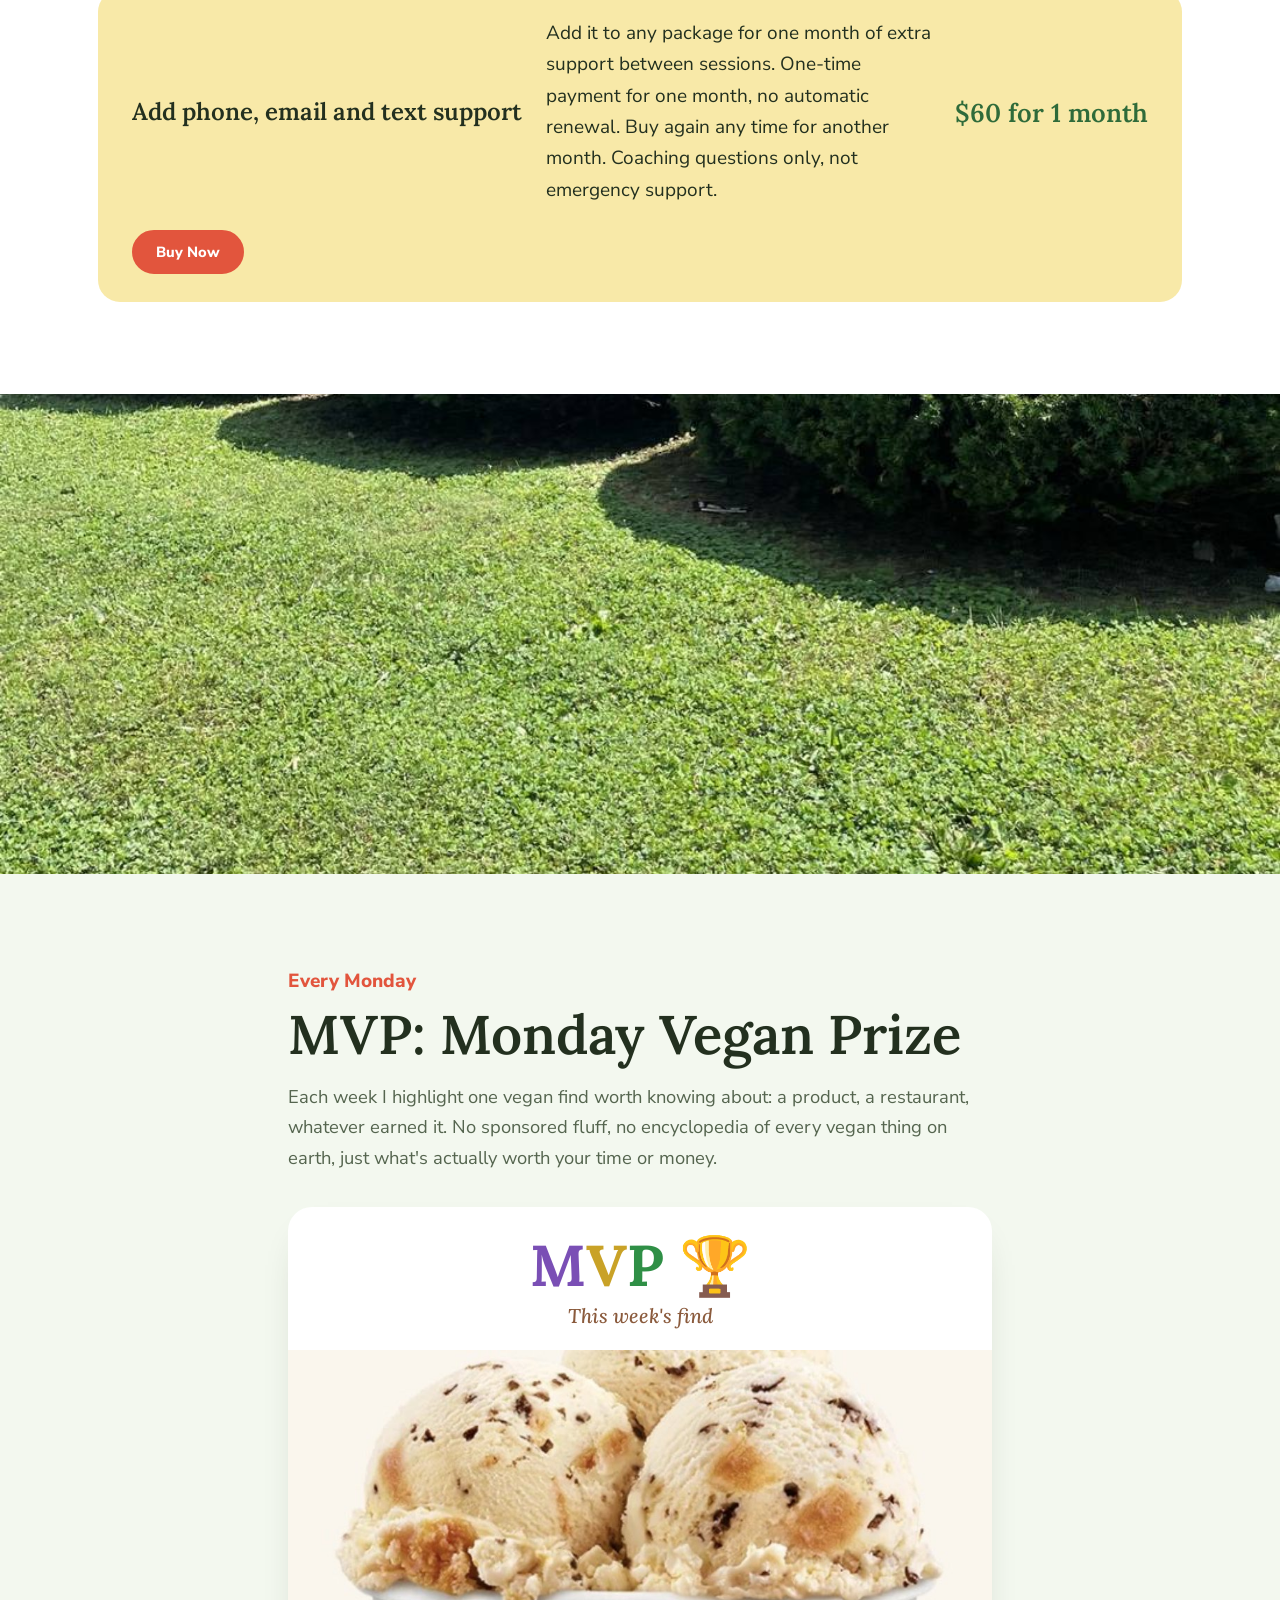
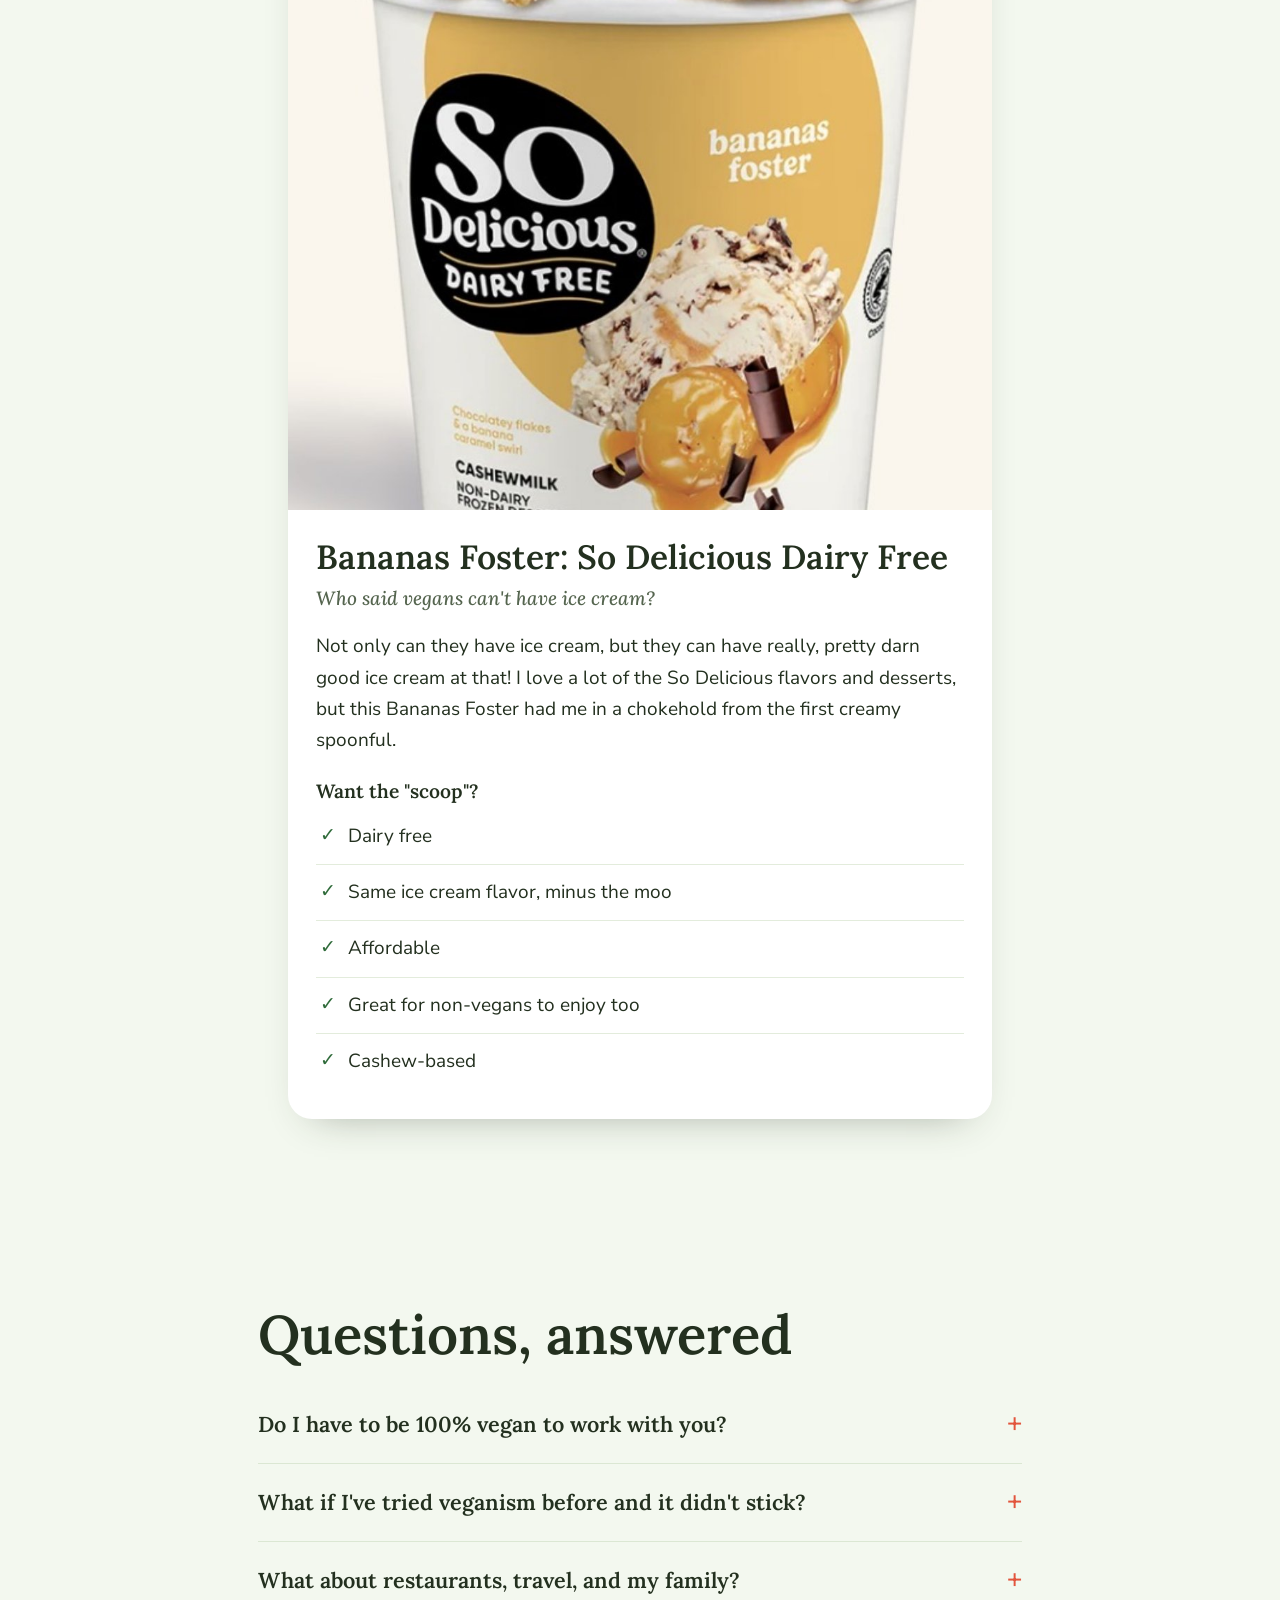
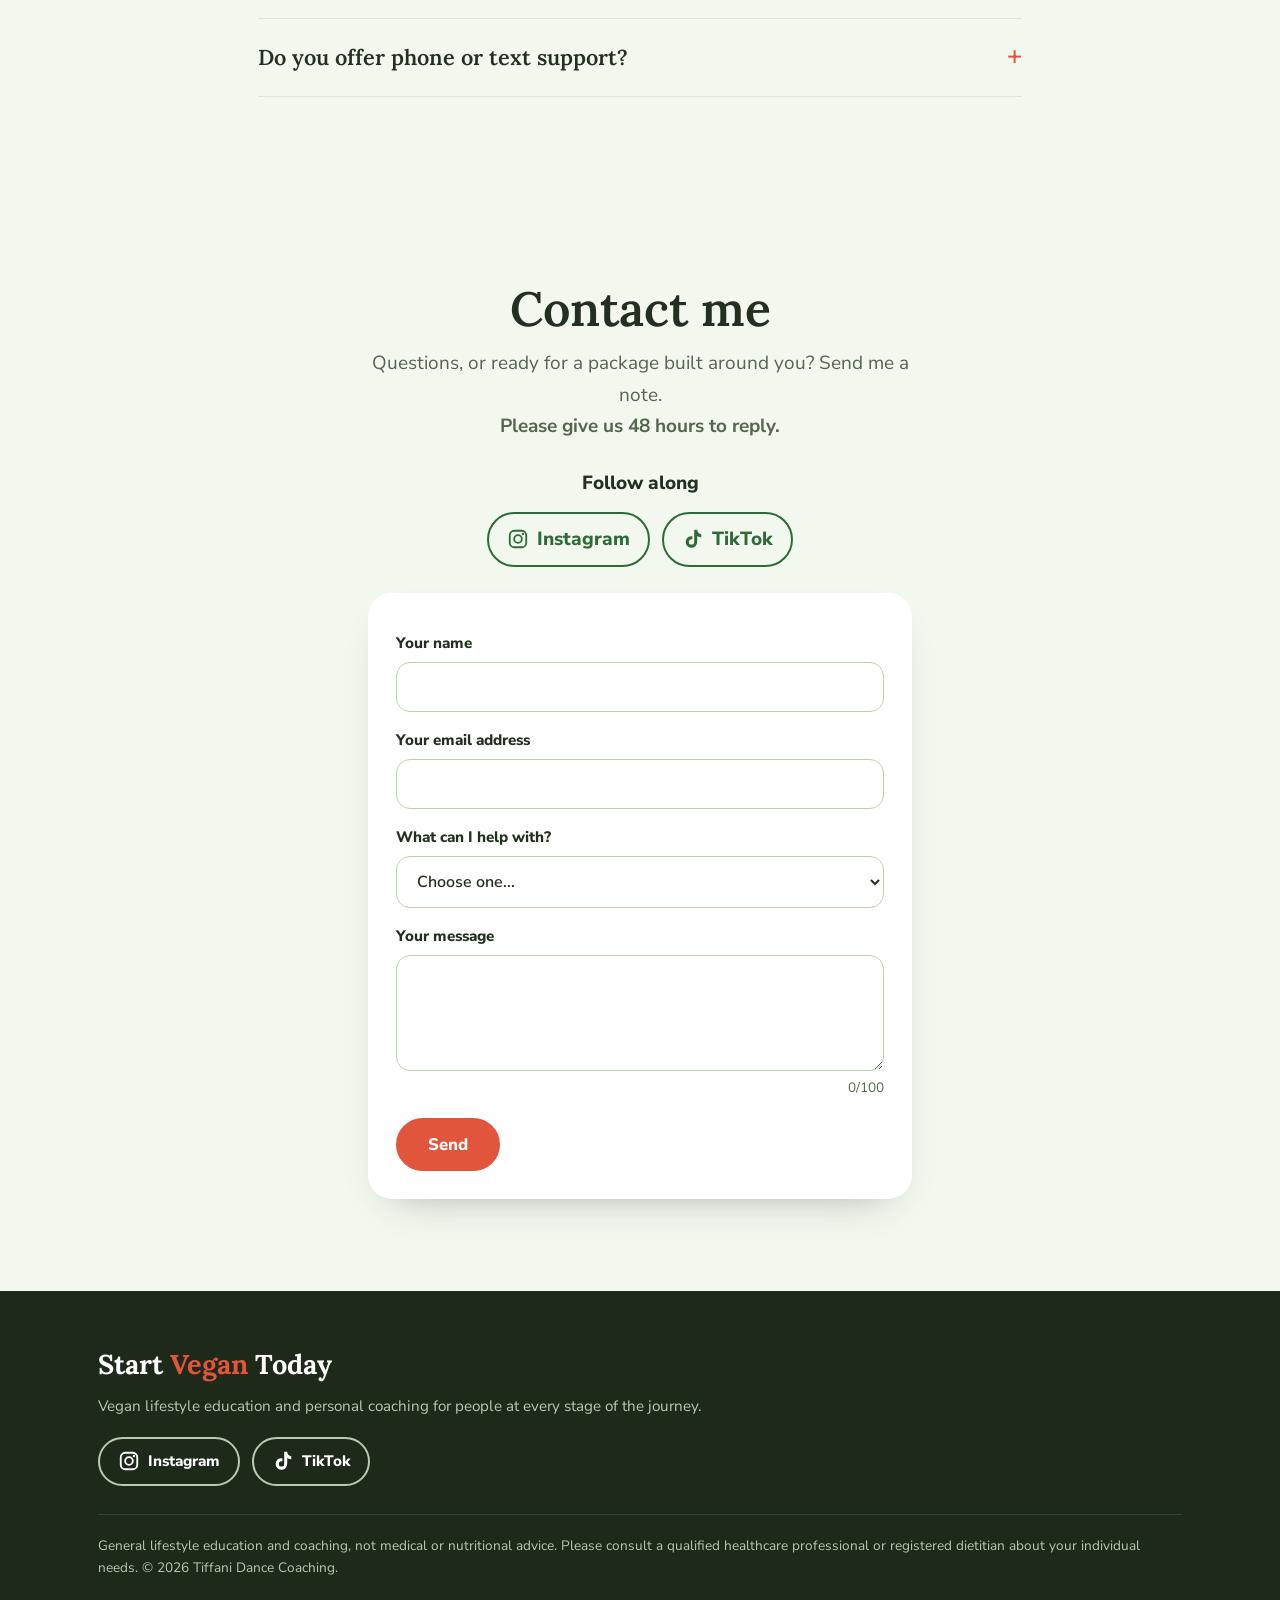
==== commit 654f4965: "Add Instagram and TikTok links (contact section and footer) Co-Authored-By: Claude Opus 5.5 <noreply" ====
--- a/index.html
+++ b/index.html
@@ -242,6 +242,13 @@
 #s .mvp-l li{padding:12px 0 12px 32px;position:relative;border-bottom:1px solid #e3ecdc}
 #s .mvp-l li:last-child{border-bottom:0}
 #s .mvp-l li::before{content:'\2713';position:absolute;left:4px;top:11px;color:var(--leaf);font-weight:800}
+#s .soc{display:flex;gap:12px;flex-wrap:wrap;justify-content:center;margin:12px 0 26px}
+#s .soc a{display:inline-flex;align-items:center;gap:8px;padding:10px 18px;border-radius:999px;border:2px solid var(--leaf);color:var(--leaf);font-weight:800;text-decoration:none}
+#s .soc a:hover{background:var(--leaf);color:#fff}
+#s .soc-h{font-weight:800;color:var(--ink);margin:0}
+#s footer .soc{justify-content:flex-start;margin:18px 0 0}
+#s footer .soc a{border-color:#b9c9b2;color:#fff}
+#s footer .soc a:hover{background:#fff;color:#1d2a1a}
 </style>
 </head>
 <body>
@@ -334,6 +341,7 @@
 
 <section class="sect sign" id="s-contact"><div class="w" style="max-width:600px"><h2>Contact me</h2>
 <p class="cs">Questions, or ready for a package built around you? Send me a note.<br><b>Please give us 48 hours to reply.</b></p>
+<p class="soc-h">Follow along</p><!-- SOCIAL LINKS: Instagram @startveganwithme, TikTok @startvegantoday --><div class="soc"><a href="https://www.instagram.com/startveganwithme/" target="_blank" rel="noopener" aria-label="Instagram: Start Vegan with Me"><svg viewBox="0 0 24 24" width="22" height="22" aria-hidden="true"><rect x="3" y="3" width="18" height="18" rx="5" fill="none" stroke="currentColor" stroke-width="2"/><circle cx="12" cy="12" r="4.2" fill="none" stroke="currentColor" stroke-width="2"/><circle cx="17.4" cy="6.6" r="1.3" fill="currentColor"/></svg><span>Instagram</span></a><a href="https://www.tiktok.com/@startvegantoday" target="_blank" rel="noopener" aria-label="TikTok: Start Vegan Today"><svg viewBox="0 0 24 24" width="22" height="22" aria-hidden="true"><path fill="currentColor" d="M16.6 2h-3.3v13.2a2.9 2.9 0 1 1-2.9-2.9c.3 0 .6 0 .9.1V9a6.3 6.3 0 1 0 5.3 6.2V8.6a7.9 7.9 0 0 0 4.4 1.4V6.7a4.5 4.5 0 0 1-4.4-4.7z"/></svg><span>TikTok</span></a></div>
 <form id="cform" class="cform" action="https://formsubmit.co/StartVeganToday@gmail.com" method="POST">
  <input type="hidden" name="_subject" value="New message from the Start Vegan Today website">
  <input type="hidden" name="_autoresponse" value="Thank you! Your message has been sent! Please give us 48 hours to get back to you. - Start Vegan Today">
@@ -353,7 +361,7 @@
 </div></section>
 
 <button type="button" class="snd" aria-pressed="false" aria-label="Turn sound on" title="Turn sound on">&#128263;</button>
-<footer><div class="w"><a class="logo" href="#top">Start <span style="color:#E2553D">Vegan</span> Today</a><p style="margin-top:12px;max-width:40em">Vegan lifestyle education and personal coaching for people at every stage of the journey.</p>
+<footer><div class="w"><a class="logo" href="#top">Start <span style="color:#E2553D">Vegan</span> Today</a><p style="margin-top:12px;max-width:40em">Vegan lifestyle education and personal coaching for people at every stage of the journey.</p><!-- SOCIAL LINKS: Instagram @startveganwithme, TikTok @startvegantoday --><div class="soc"><a href="https://www.instagram.com/startveganwithme/" target="_blank" rel="noopener" aria-label="Instagram: Start Vegan with Me"><svg viewBox="0 0 24 24" width="22" height="22" aria-hidden="true"><rect x="3" y="3" width="18" height="18" rx="5" fill="none" stroke="currentColor" stroke-width="2"/><circle cx="12" cy="12" r="4.2" fill="none" stroke="currentColor" stroke-width="2"/><circle cx="17.4" cy="6.6" r="1.3" fill="currentColor"/></svg><span>Instagram</span></a><a href="https://www.tiktok.com/@startvegantoday" target="_blank" rel="noopener" aria-label="TikTok: Start Vegan Today"><svg viewBox="0 0 24 24" width="22" height="22" aria-hidden="true"><path fill="currentColor" d="M16.6 2h-3.3v13.2a2.9 2.9 0 1 1-2.9-2.9c.3 0 .6 0 .9.1V9a6.3 6.3 0 1 0 5.3 6.2V8.6a7.9 7.9 0 0 0 4.4 1.4V6.7a4.5 4.5 0 0 1-4.4-4.7z"/></svg><span>TikTok</span></a></div>
 <div class="fine">General lifestyle education and coaching, not medical or nutritional advice. Please consult a qualified healthcare professional or registered dietitian about your individual needs. &copy; 2026 Tiffani Dance Coaching.</div></div></footer>
 </div><script>(function(){try{
 var v=document.querySelector('#s .vframe video'),b=document.querySelector('#s .snd');if(!v)return;
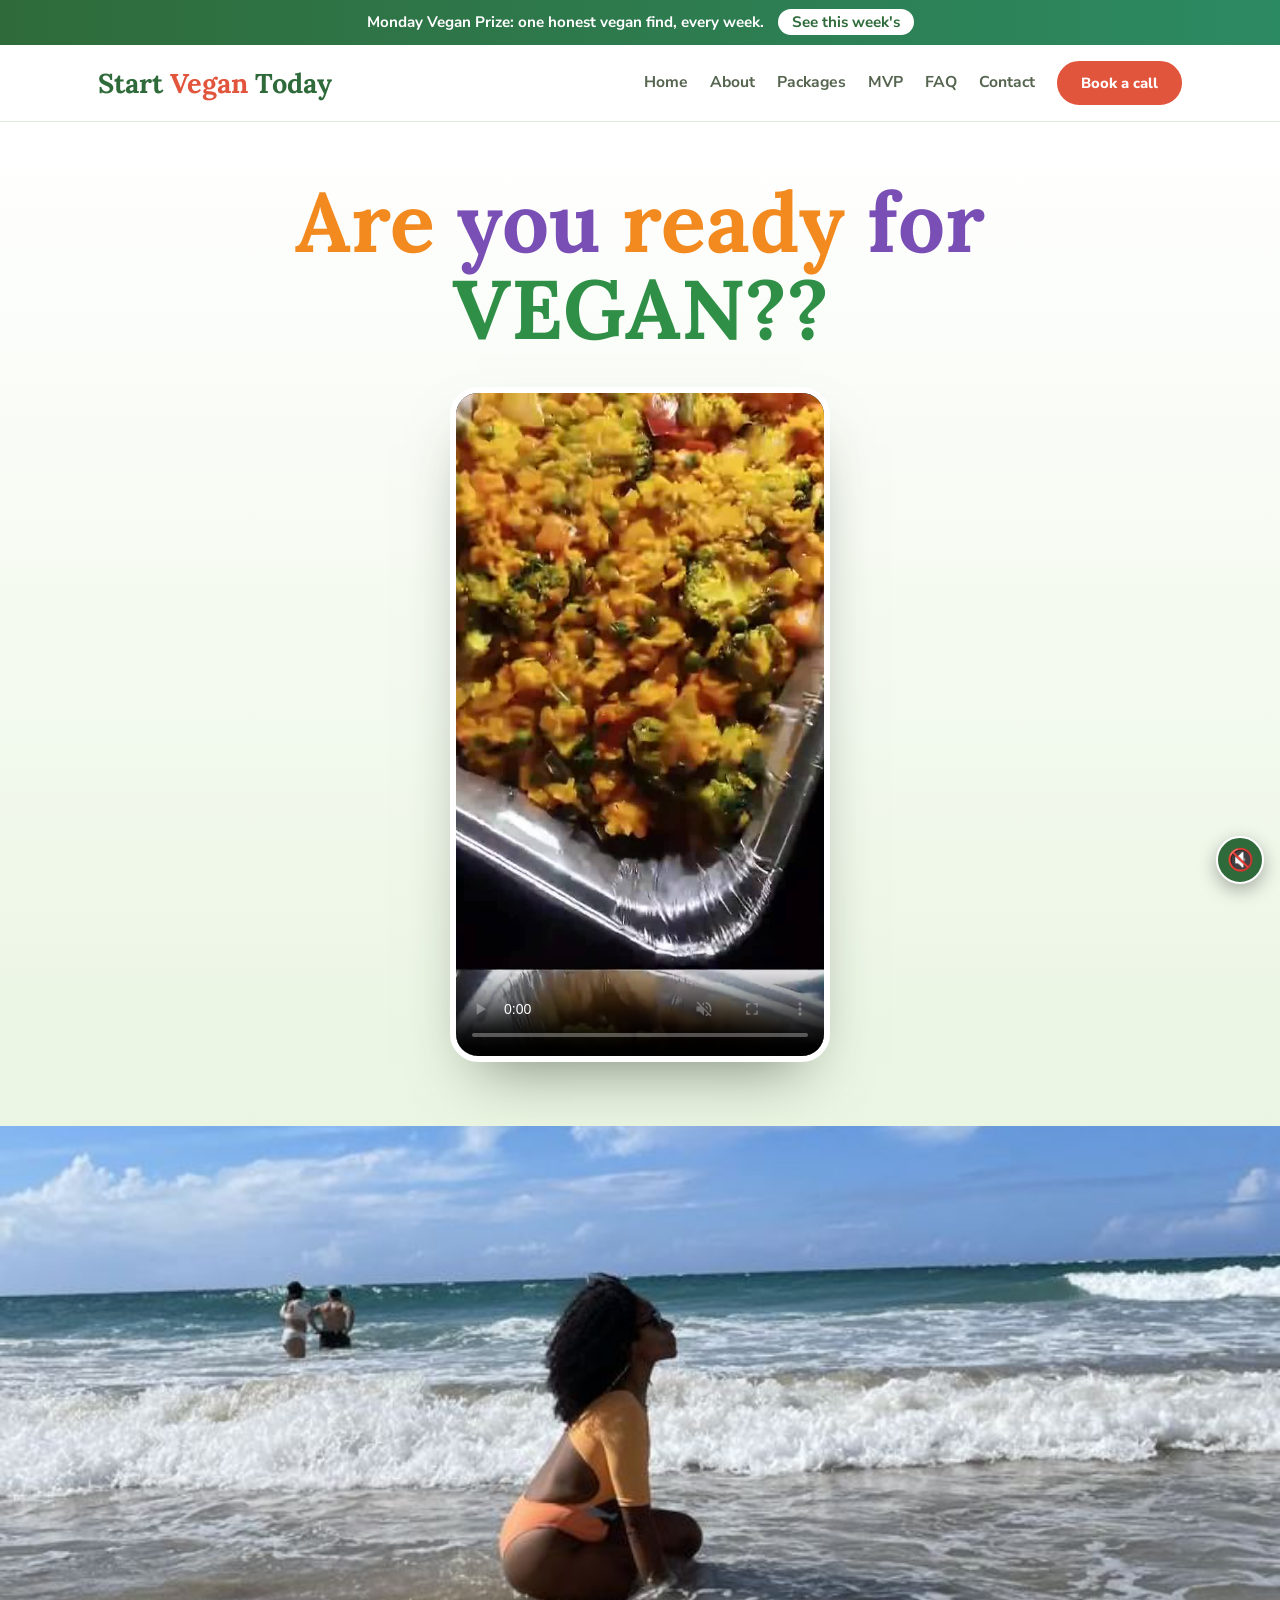
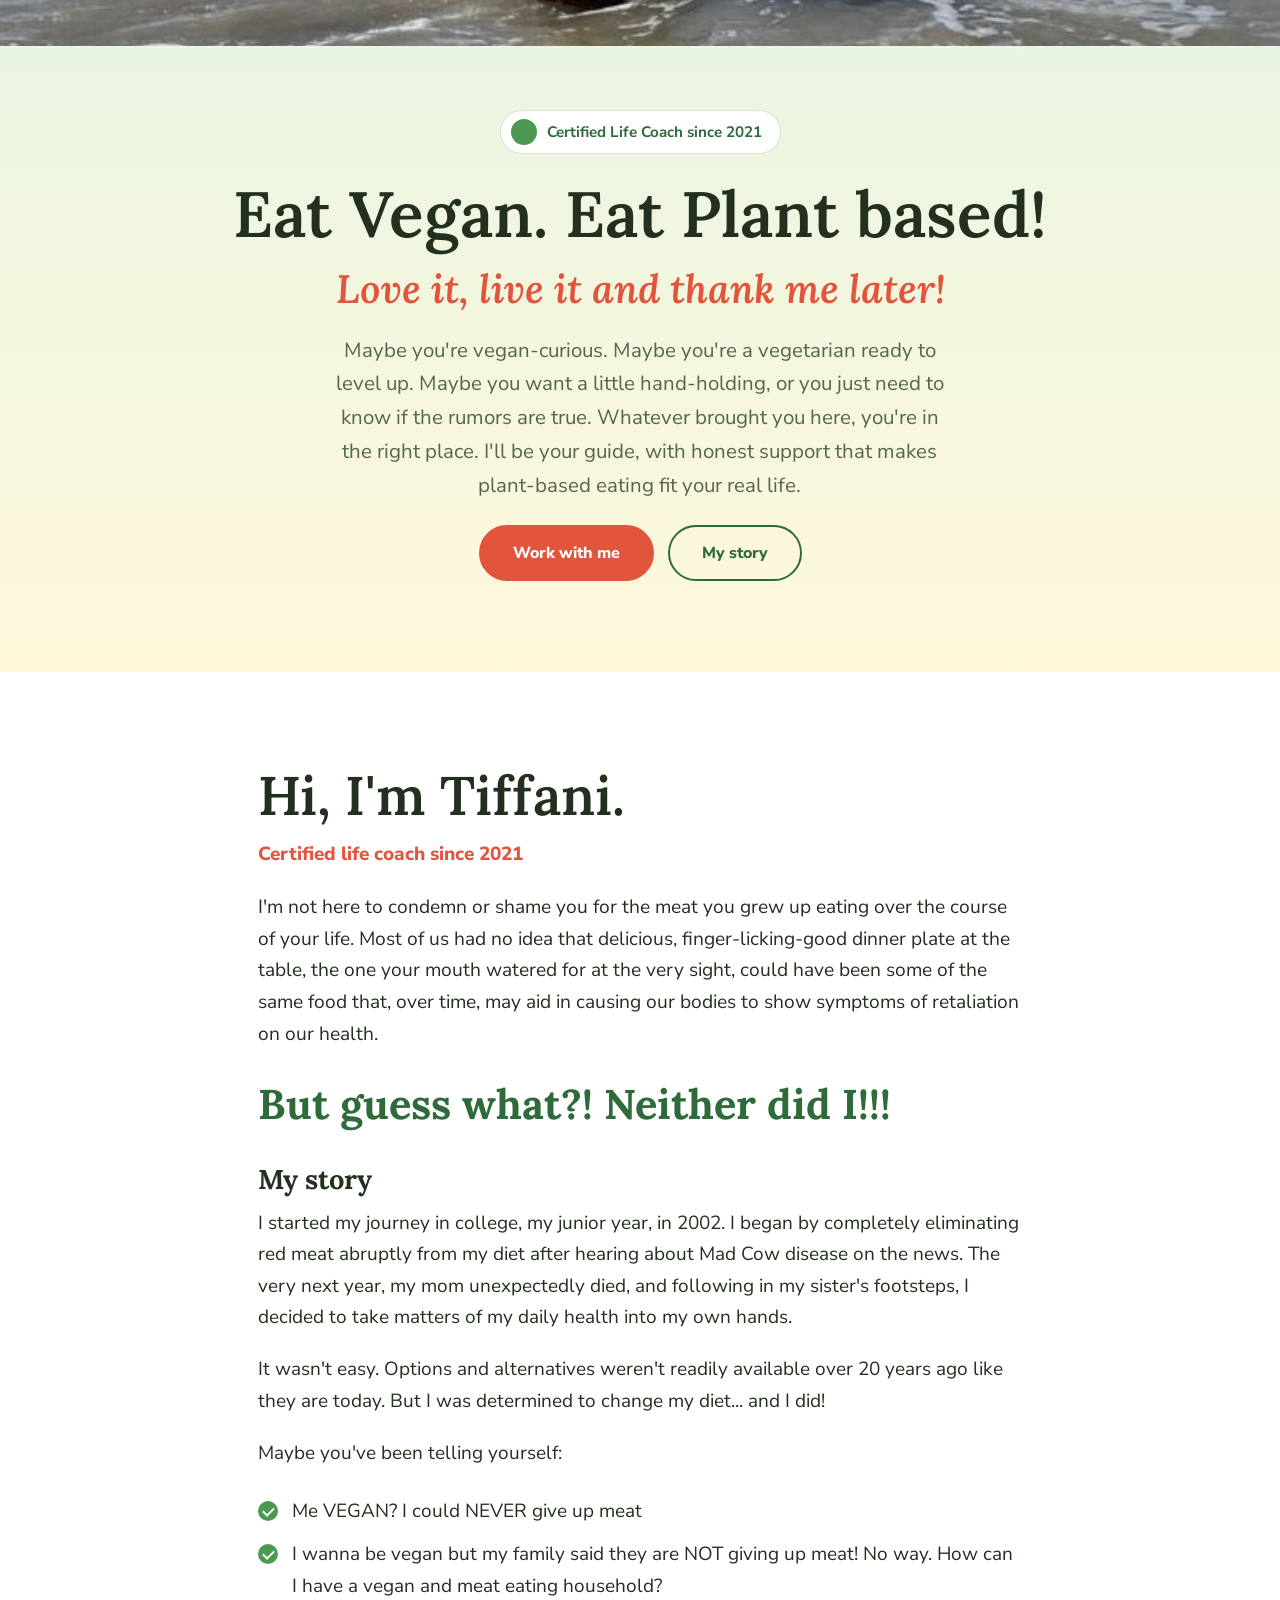
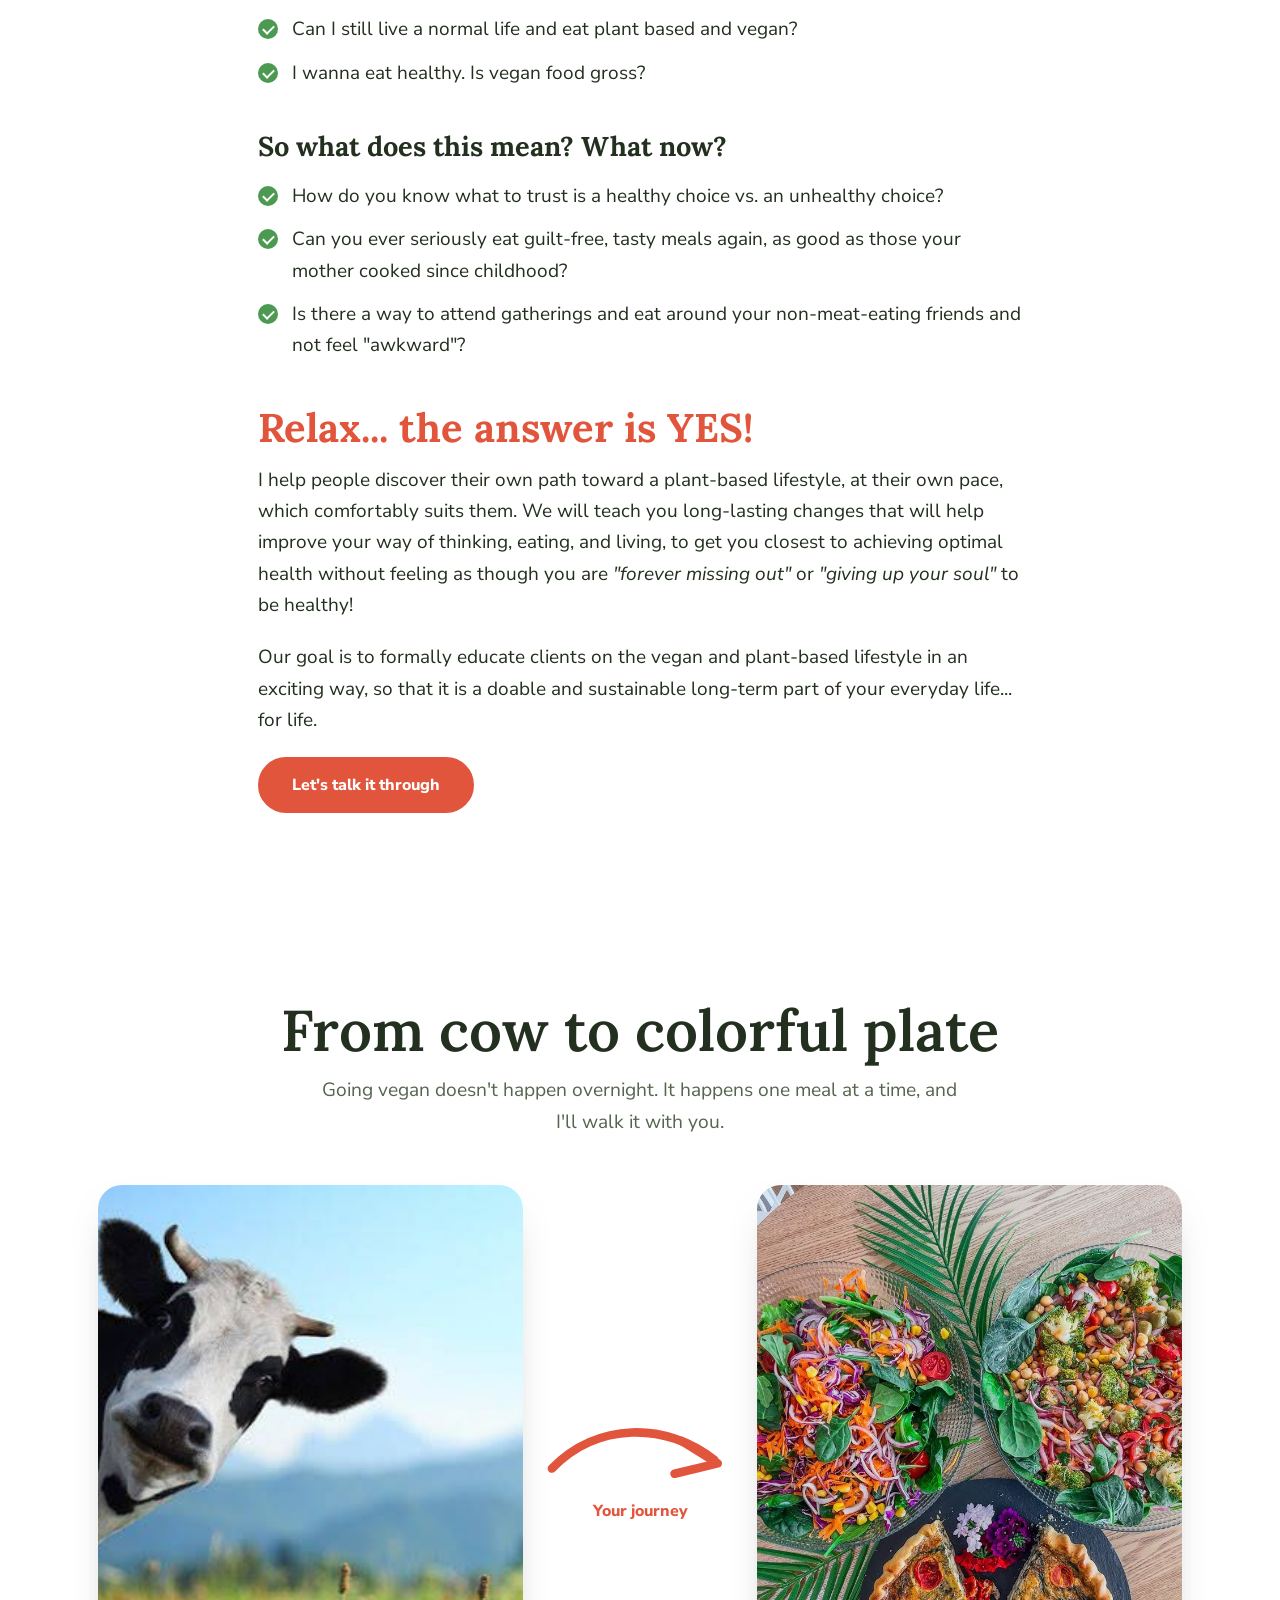
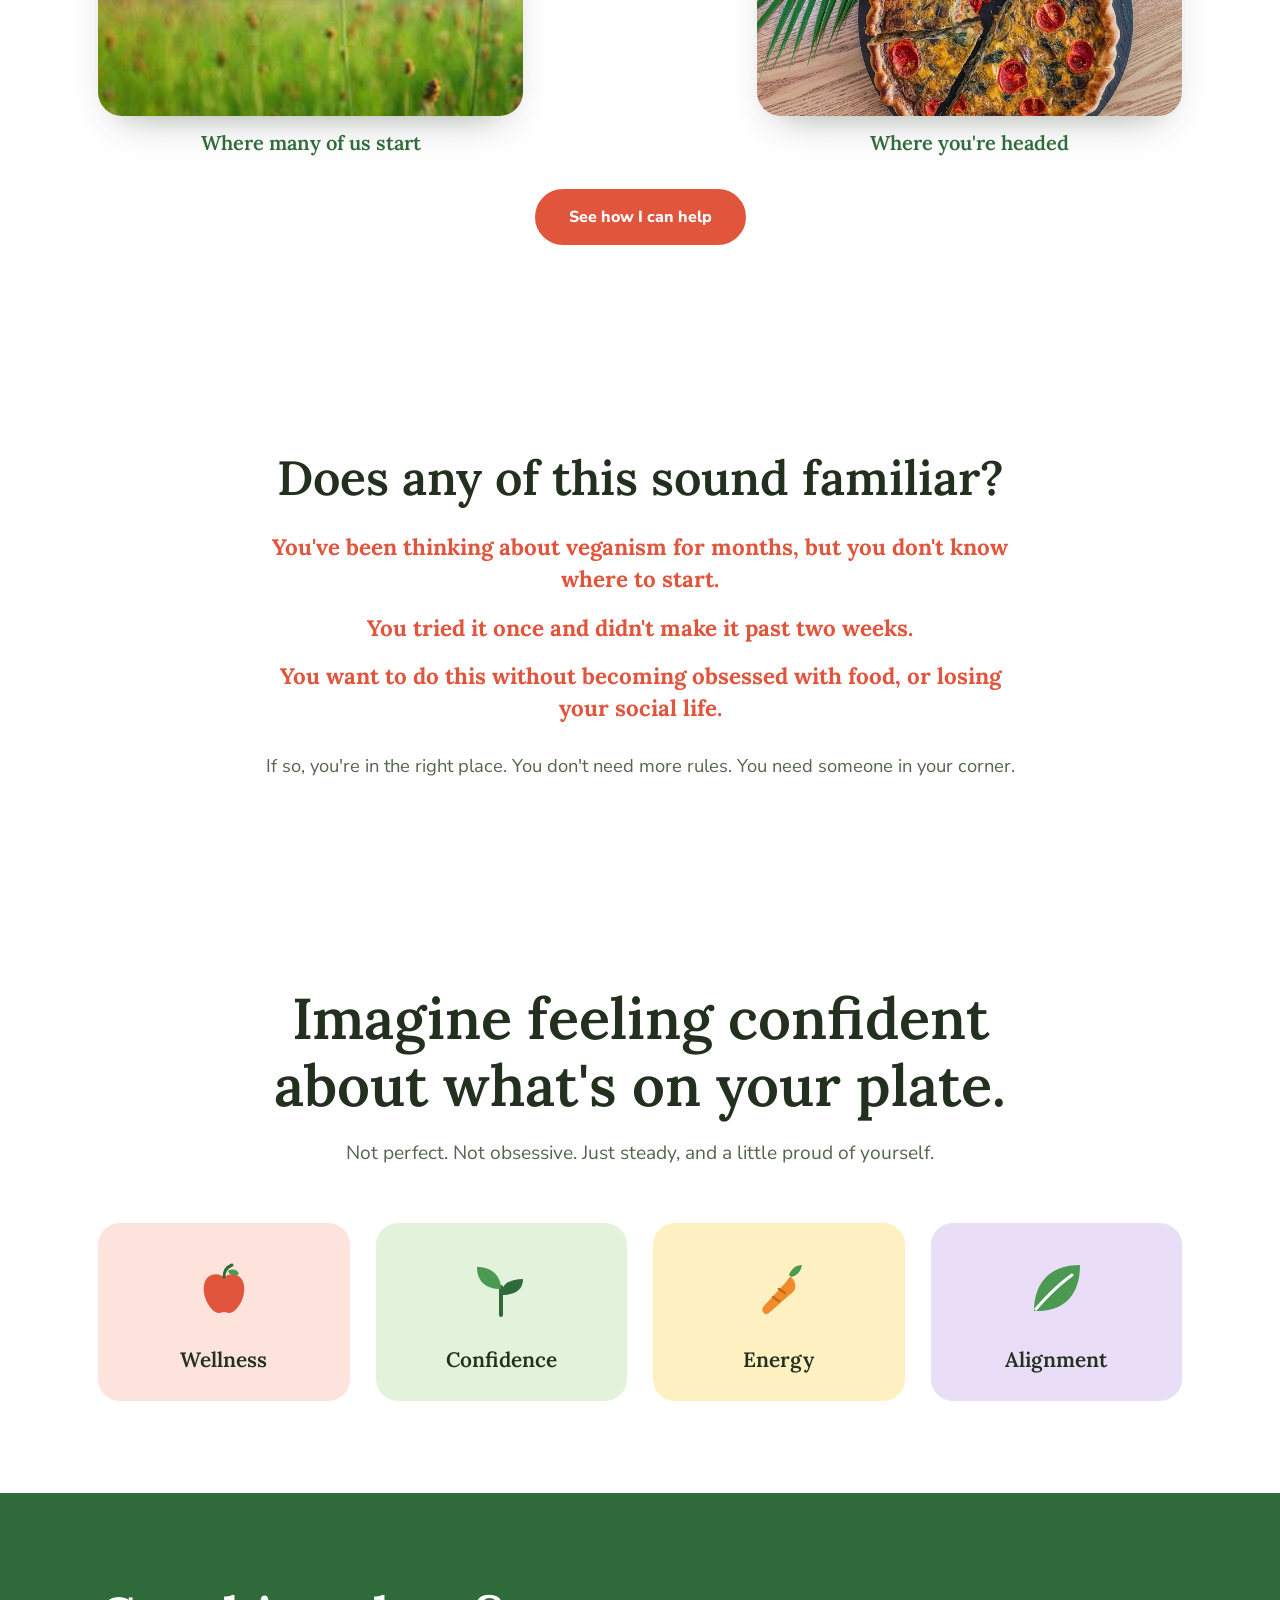
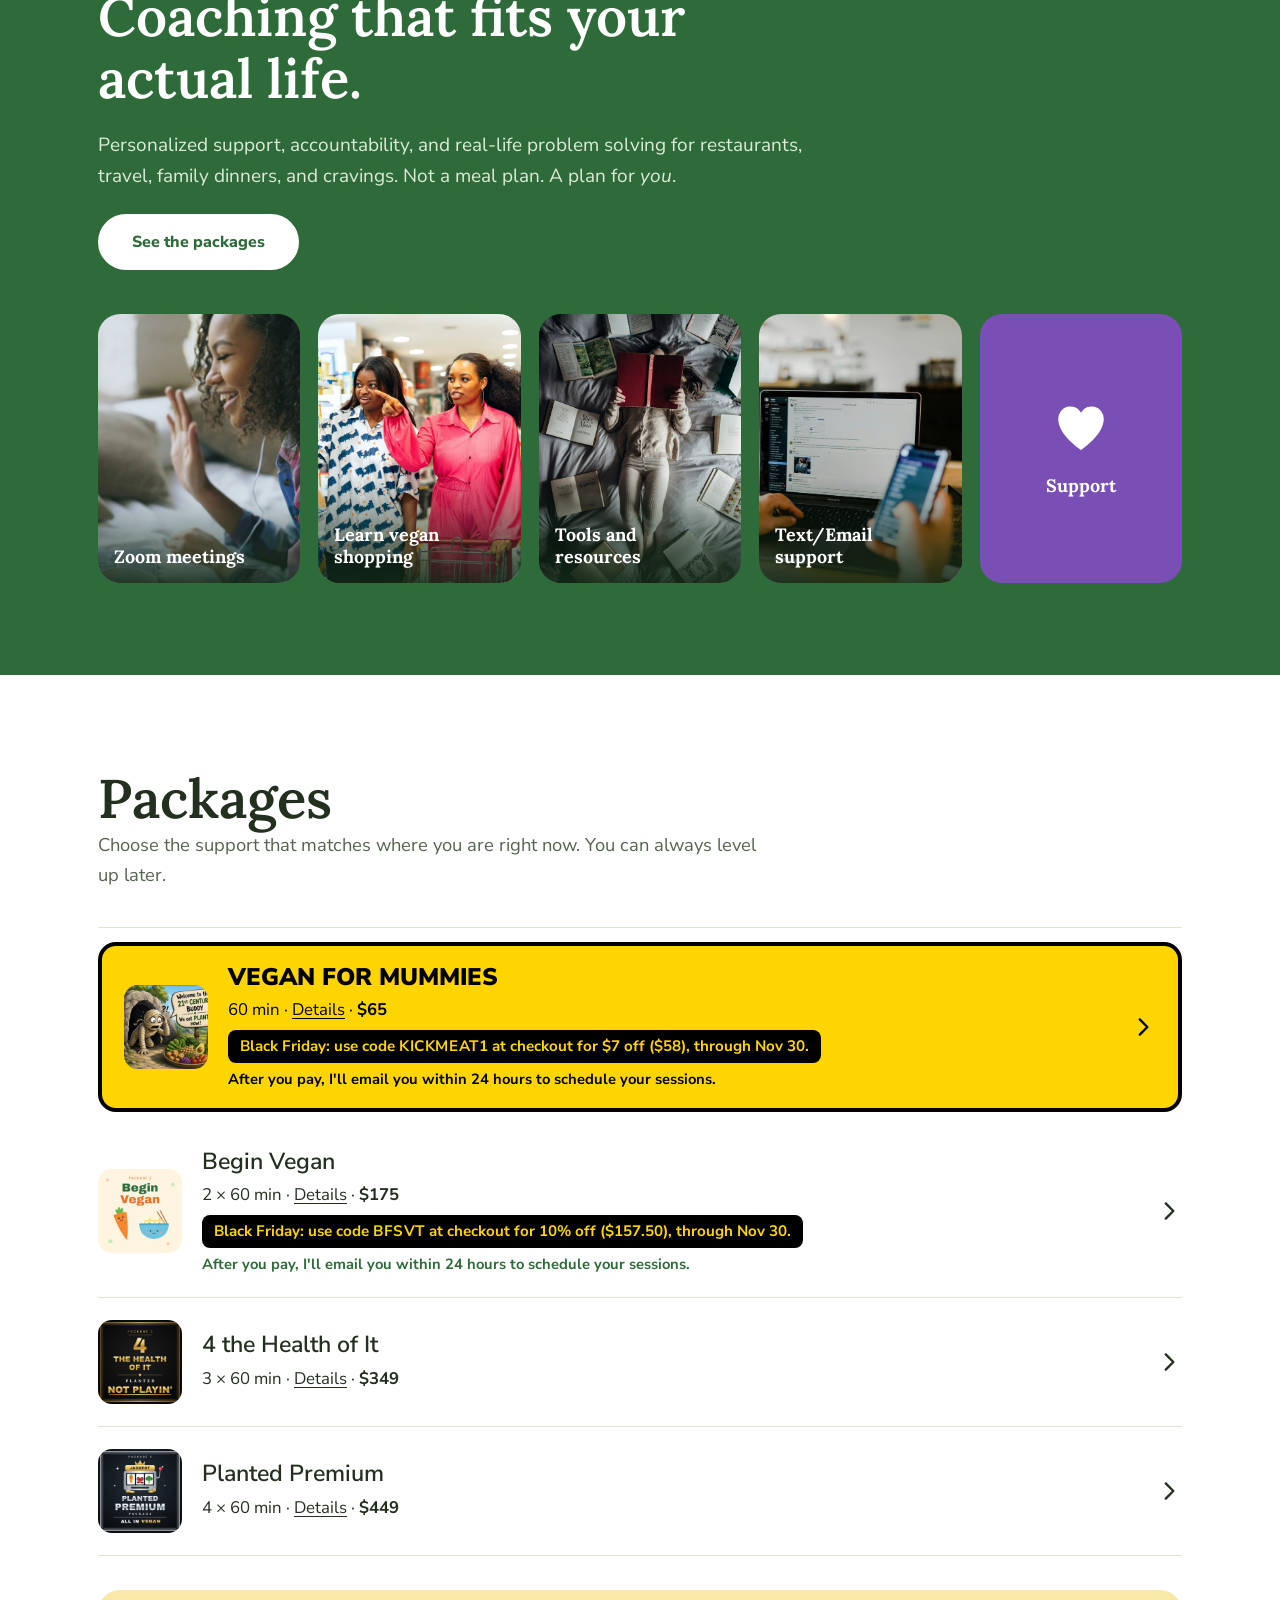
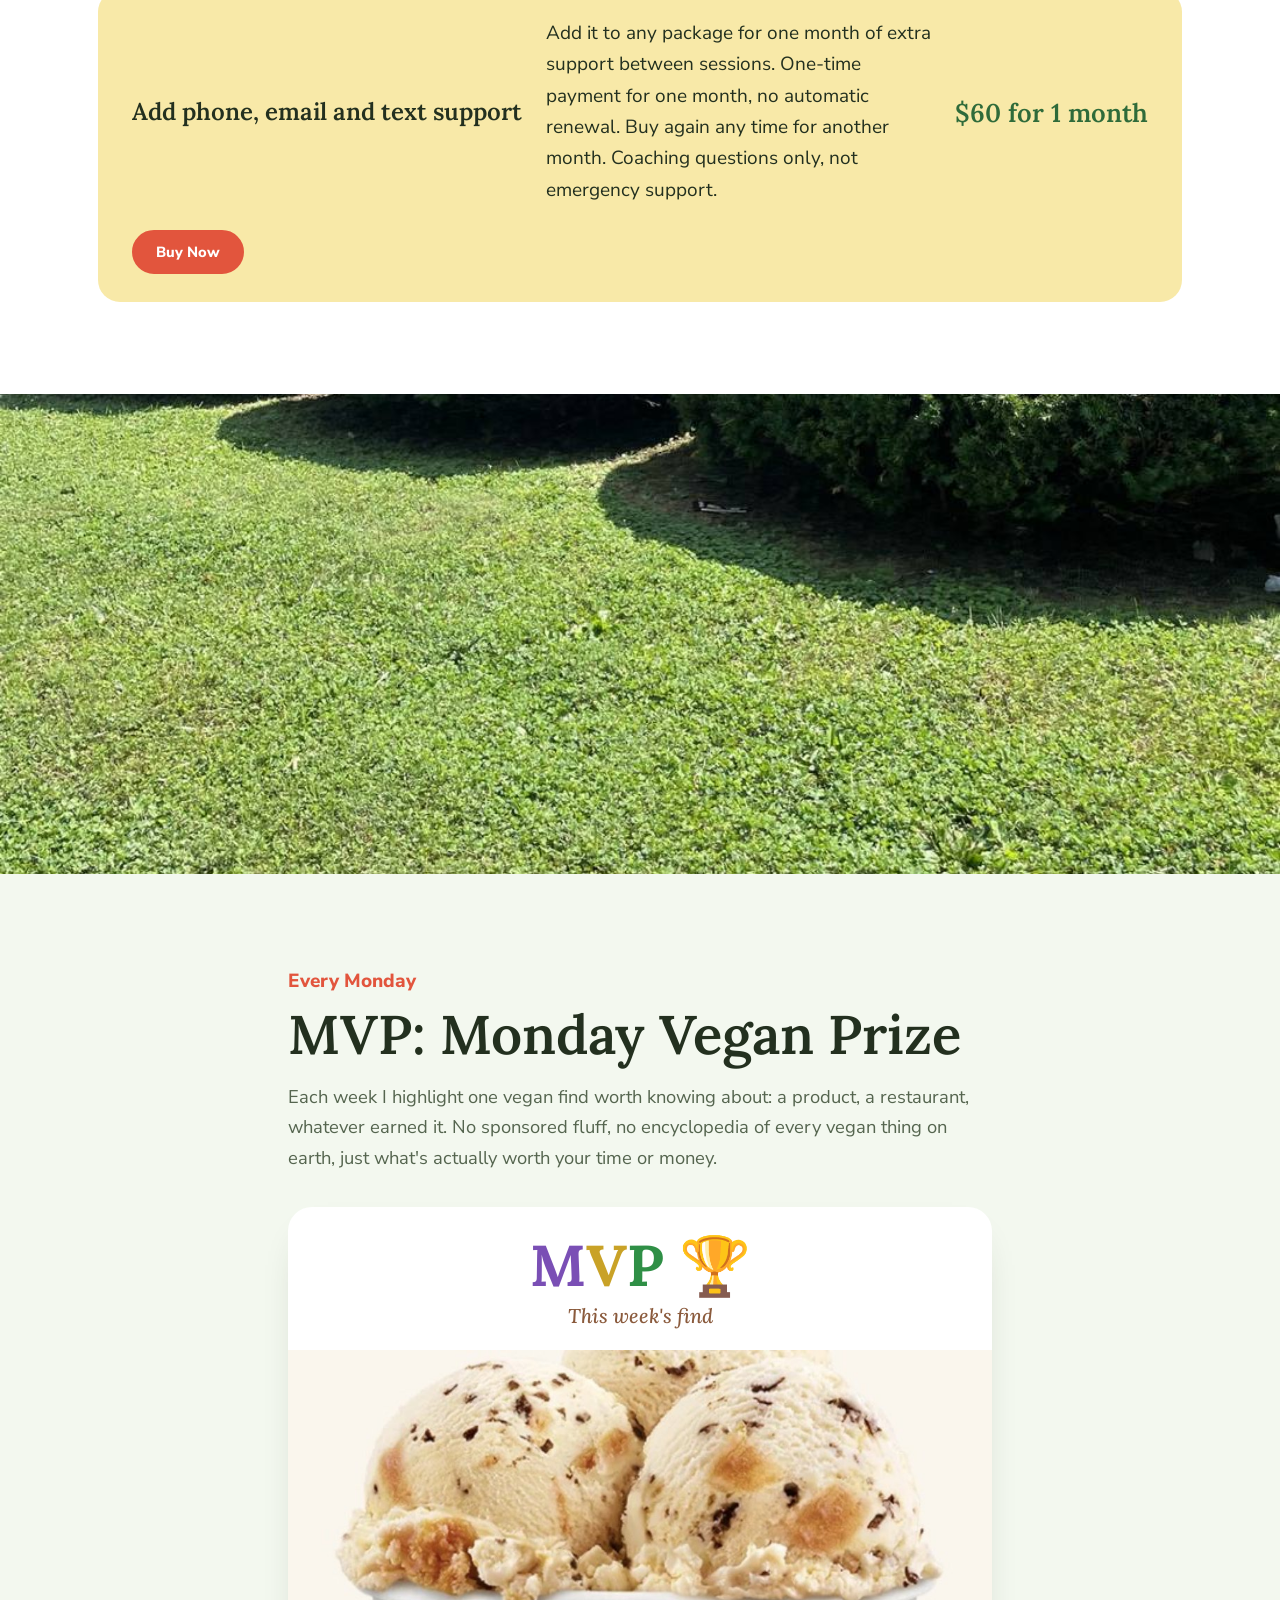
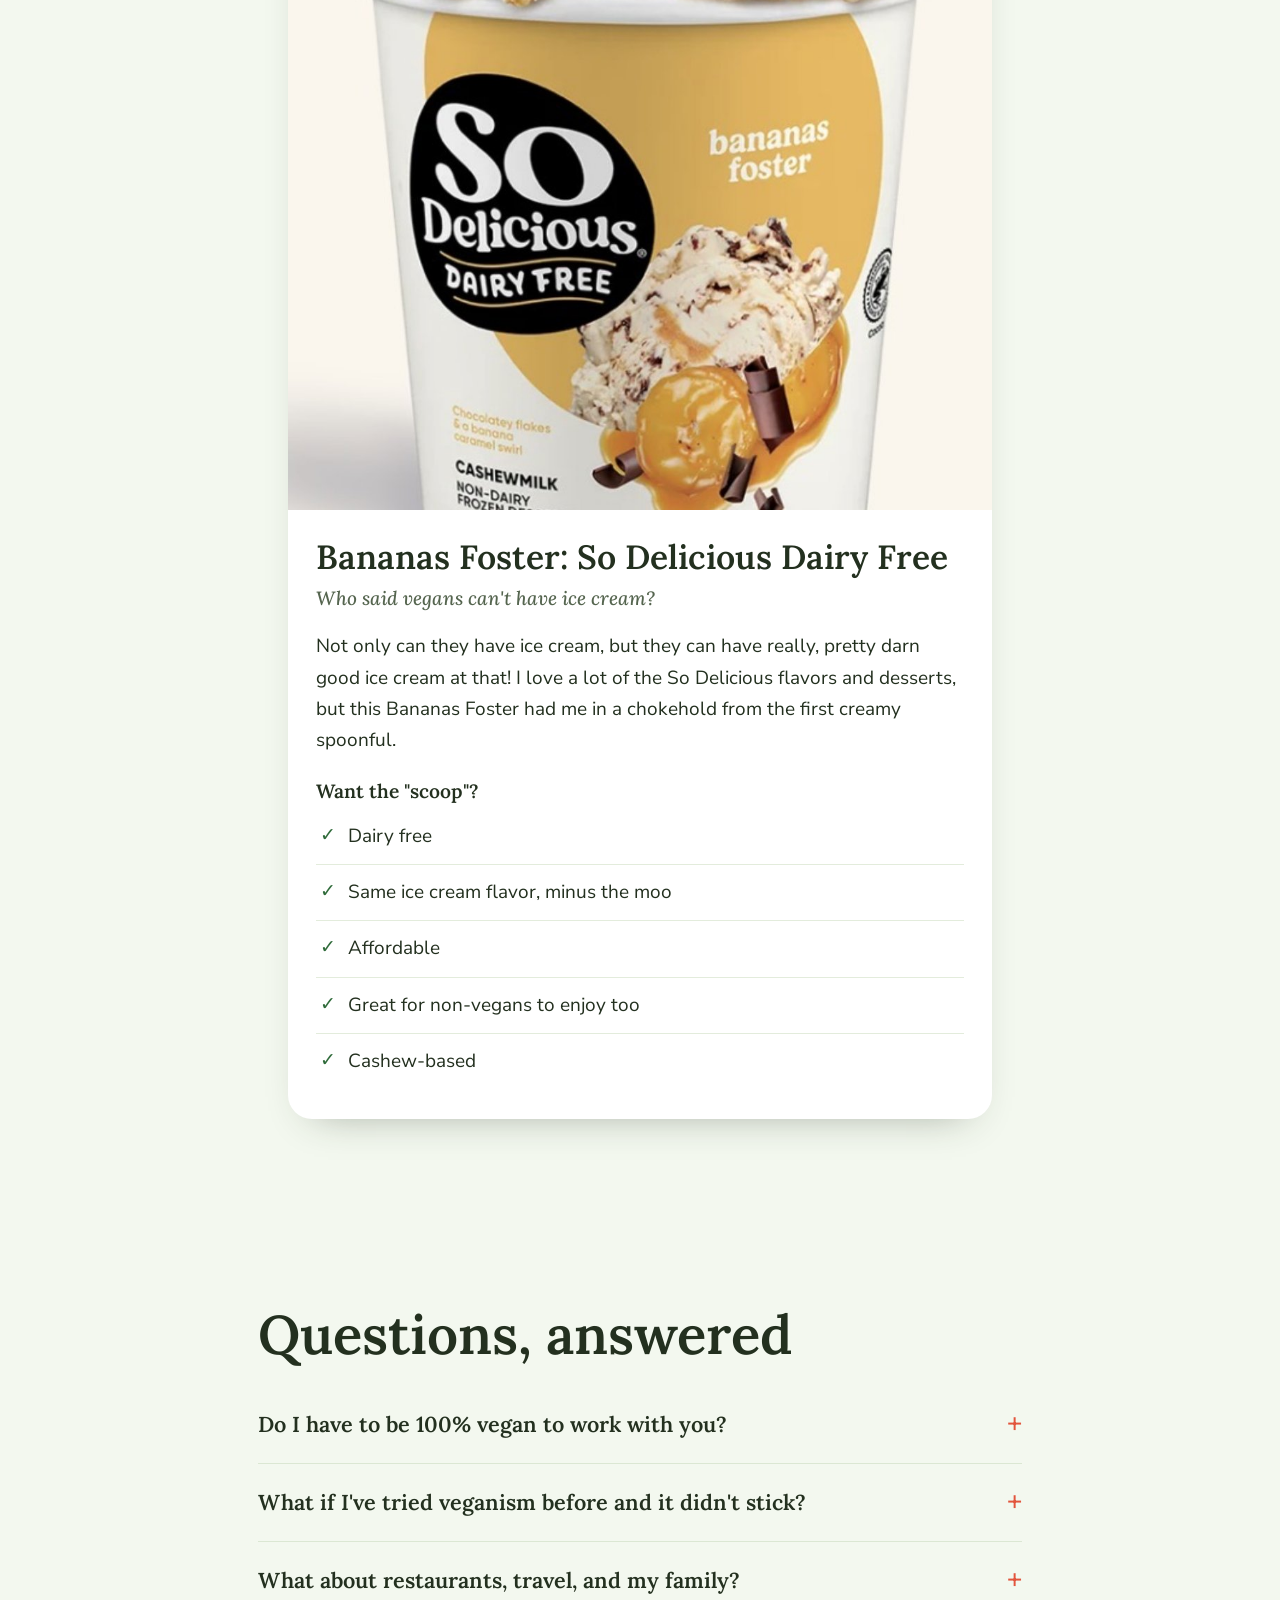
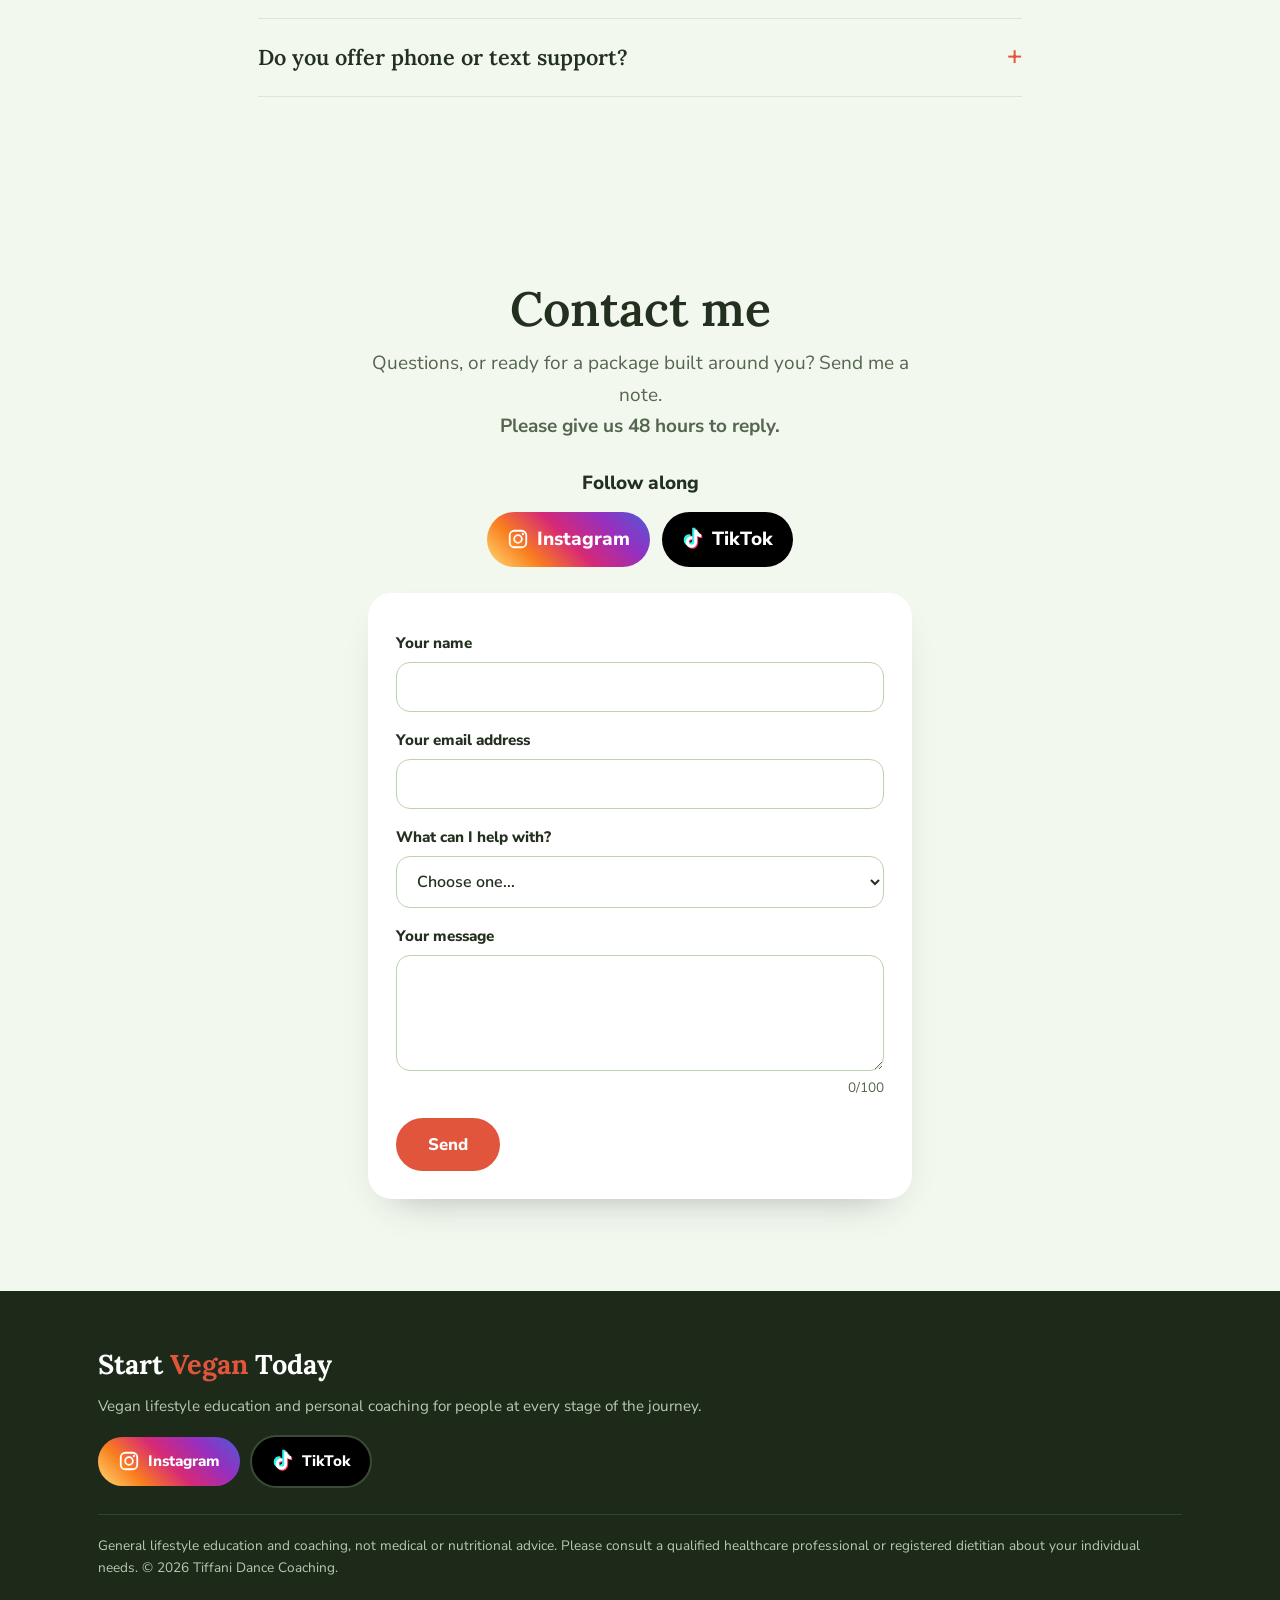
==== commit cbc7e29f: "Colorful Instagram and TikTok buttons Co-Authored-By: Claude Opus 5.5 <noreply@anthropic.com> Claude" ====
--- a/index.html
+++ b/index.html
@@ -249,6 +249,11 @@
 #s footer .soc{justify-content:flex-start;margin:18px 0 0}
 #s footer .soc a{border-color:#b9c9b2;color:#fff}
 #s footer .soc a:hover{background:#fff;color:#1d2a1a}
+#s .soc a.ig,#s footer .soc a.ig{background:linear-gradient(45deg,#feda75 0%,#fa7e1e 25%,#d62976 50%,#962fbf 75%,#4f5bd5 100%);border:0;color:#fff;padding:12px 20px}
+#s .soc a.tt,#s footer .soc a.tt{background:#000;border:0;color:#fff;padding:12px 20px}
+#s .soc a.tt svg{filter:drop-shadow(-1.5px -1.5px 0 #25F4EE) drop-shadow(1.5px 1.5px 0 #FE2C55)}
+#s .soc a.ig:hover,#s .soc a.tt:hover{opacity:.88;color:#fff}
+#s footer .soc a.tt{box-shadow:0 0 0 2px #3a4a36}
 </style>
 </head>
 <body>
@@ -341,7 +346,7 @@
 
 <section class="sect sign" id="s-contact"><div class="w" style="max-width:600px"><h2>Contact me</h2>
 <p class="cs">Questions, or ready for a package built around you? Send me a note.<br><b>Please give us 48 hours to reply.</b></p>
-<p class="soc-h">Follow along</p><!-- SOCIAL LINKS: Instagram @startveganwithme, TikTok @startvegantoday --><div class="soc"><a href="https://www.instagram.com/startveganwithme/" target="_blank" rel="noopener" aria-label="Instagram: Start Vegan with Me"><svg viewBox="0 0 24 24" width="22" height="22" aria-hidden="true"><rect x="3" y="3" width="18" height="18" rx="5" fill="none" stroke="currentColor" stroke-width="2"/><circle cx="12" cy="12" r="4.2" fill="none" stroke="currentColor" stroke-width="2"/><circle cx="17.4" cy="6.6" r="1.3" fill="currentColor"/></svg><span>Instagram</span></a><a href="https://www.tiktok.com/@startvegantoday" target="_blank" rel="noopener" aria-label="TikTok: Start Vegan Today"><svg viewBox="0 0 24 24" width="22" height="22" aria-hidden="true"><path fill="currentColor" d="M16.6 2h-3.3v13.2a2.9 2.9 0 1 1-2.9-2.9c.3 0 .6 0 .9.1V9a6.3 6.3 0 1 0 5.3 6.2V8.6a7.9 7.9 0 0 0 4.4 1.4V6.7a4.5 4.5 0 0 1-4.4-4.7z"/></svg><span>TikTok</span></a></div>
+<p class="soc-h">Follow along</p><!-- SOCIAL LINKS: Instagram @startvegantodaywithme, TikTok @startvegantoday --><div class="soc"><a class="ig" href="https://www.instagram.com/startvegantodaywithme/" target="_blank" rel="noopener" aria-label="Instagram: StartVeganToday"><svg viewBox="0 0 24 24" width="22" height="22" aria-hidden="true"><rect x="3" y="3" width="18" height="18" rx="5" fill="none" stroke="currentColor" stroke-width="2"/><circle cx="12" cy="12" r="4.2" fill="none" stroke="currentColor" stroke-width="2"/><circle cx="17.4" cy="6.6" r="1.3" fill="currentColor"/></svg><span>Instagram</span></a><a class="tt" href="https://www.tiktok.com/@startvegantoday" target="_blank" rel="noopener" aria-label="TikTok: StartVeganWithMe"><svg viewBox="0 0 24 24" width="22" height="22" aria-hidden="true"><path fill="currentColor" d="M16.6 2h-3.3v13.2a2.9 2.9 0 1 1-2.9-2.9c.3 0 .6 0 .9.1V9a6.3 6.3 0 1 0 5.3 6.2V8.6a7.9 7.9 0 0 0 4.4 1.4V6.7a4.5 4.5 0 0 1-4.4-4.7z"/></svg><span>TikTok</span></a></div>
 <form id="cform" class="cform" action="https://formsubmit.co/StartVeganToday@gmail.com" method="POST">
  <input type="hidden" name="_subject" value="New message from the Start Vegan Today website">
  <input type="hidden" name="_autoresponse" value="Thank you! Your message has been sent! Please give us 48 hours to get back to you. - Start Vegan Today">
@@ -361,7 +366,7 @@
 </div></section>
 
 <button type="button" class="snd" aria-pressed="false" aria-label="Turn sound on" title="Turn sound on">&#128263;</button>
-<footer><div class="w"><a class="logo" href="#top">Start <span style="color:#E2553D">Vegan</span> Today</a><p style="margin-top:12px;max-width:40em">Vegan lifestyle education and personal coaching for people at every stage of the journey.</p><!-- SOCIAL LINKS: Instagram @startveganwithme, TikTok @startvegantoday --><div class="soc"><a href="https://www.instagram.com/startveganwithme/" target="_blank" rel="noopener" aria-label="Instagram: Start Vegan with Me"><svg viewBox="0 0 24 24" width="22" height="22" aria-hidden="true"><rect x="3" y="3" width="18" height="18" rx="5" fill="none" stroke="currentColor" stroke-width="2"/><circle cx="12" cy="12" r="4.2" fill="none" stroke="currentColor" stroke-width="2"/><circle cx="17.4" cy="6.6" r="1.3" fill="currentColor"/></svg><span>Instagram</span></a><a href="https://www.tiktok.com/@startvegantoday" target="_blank" rel="noopener" aria-label="TikTok: Start Vegan Today"><svg viewBox="0 0 24 24" width="22" height="22" aria-hidden="true"><path fill="currentColor" d="M16.6 2h-3.3v13.2a2.9 2.9 0 1 1-2.9-2.9c.3 0 .6 0 .9.1V9a6.3 6.3 0 1 0 5.3 6.2V8.6a7.9 7.9 0 0 0 4.4 1.4V6.7a4.5 4.5 0 0 1-4.4-4.7z"/></svg><span>TikTok</span></a></div>
+<footer><div class="w"><a class="logo" href="#top">Start <span style="color:#E2553D">Vegan</span> Today</a><p style="margin-top:12px;max-width:40em">Vegan lifestyle education and personal coaching for people at every stage of the journey.</p><!-- SOCIAL LINKS: Instagram @startvegantodaywithme, TikTok @startvegantoday --><div class="soc"><a class="ig" href="https://www.instagram.com/startvegantodaywithme/" target="_blank" rel="noopener" aria-label="Instagram: StartVeganToday"><svg viewBox="0 0 24 24" width="22" height="22" aria-hidden="true"><rect x="3" y="3" width="18" height="18" rx="5" fill="none" stroke="currentColor" stroke-width="2"/><circle cx="12" cy="12" r="4.2" fill="none" stroke="currentColor" stroke-width="2"/><circle cx="17.4" cy="6.6" r="1.3" fill="currentColor"/></svg><span>Instagram</span></a><a class="tt" href="https://www.tiktok.com/@startvegantoday" target="_blank" rel="noopener" aria-label="TikTok: StartVeganWithMe"><svg viewBox="0 0 24 24" width="22" height="22" aria-hidden="true"><path fill="currentColor" d="M16.6 2h-3.3v13.2a2.9 2.9 0 1 1-2.9-2.9c.3 0 .6 0 .9.1V9a6.3 6.3 0 1 0 5.3 6.2V8.6a7.9 7.9 0 0 0 4.4 1.4V6.7a4.5 4.5 0 0 1-4.4-4.7z"/></svg><span>TikTok</span></a></div>
 <div class="fine">General lifestyle education and coaching, not medical or nutritional advice. Please consult a qualified healthcare professional or registered dietitian about your individual needs. &copy; 2026 Tiffani Dance Coaching.</div></div></footer>
 </div><script>(function(){try{
 var v=document.querySelector('#s .vframe video'),b=document.querySelector('#s .snd');if(!v)return;
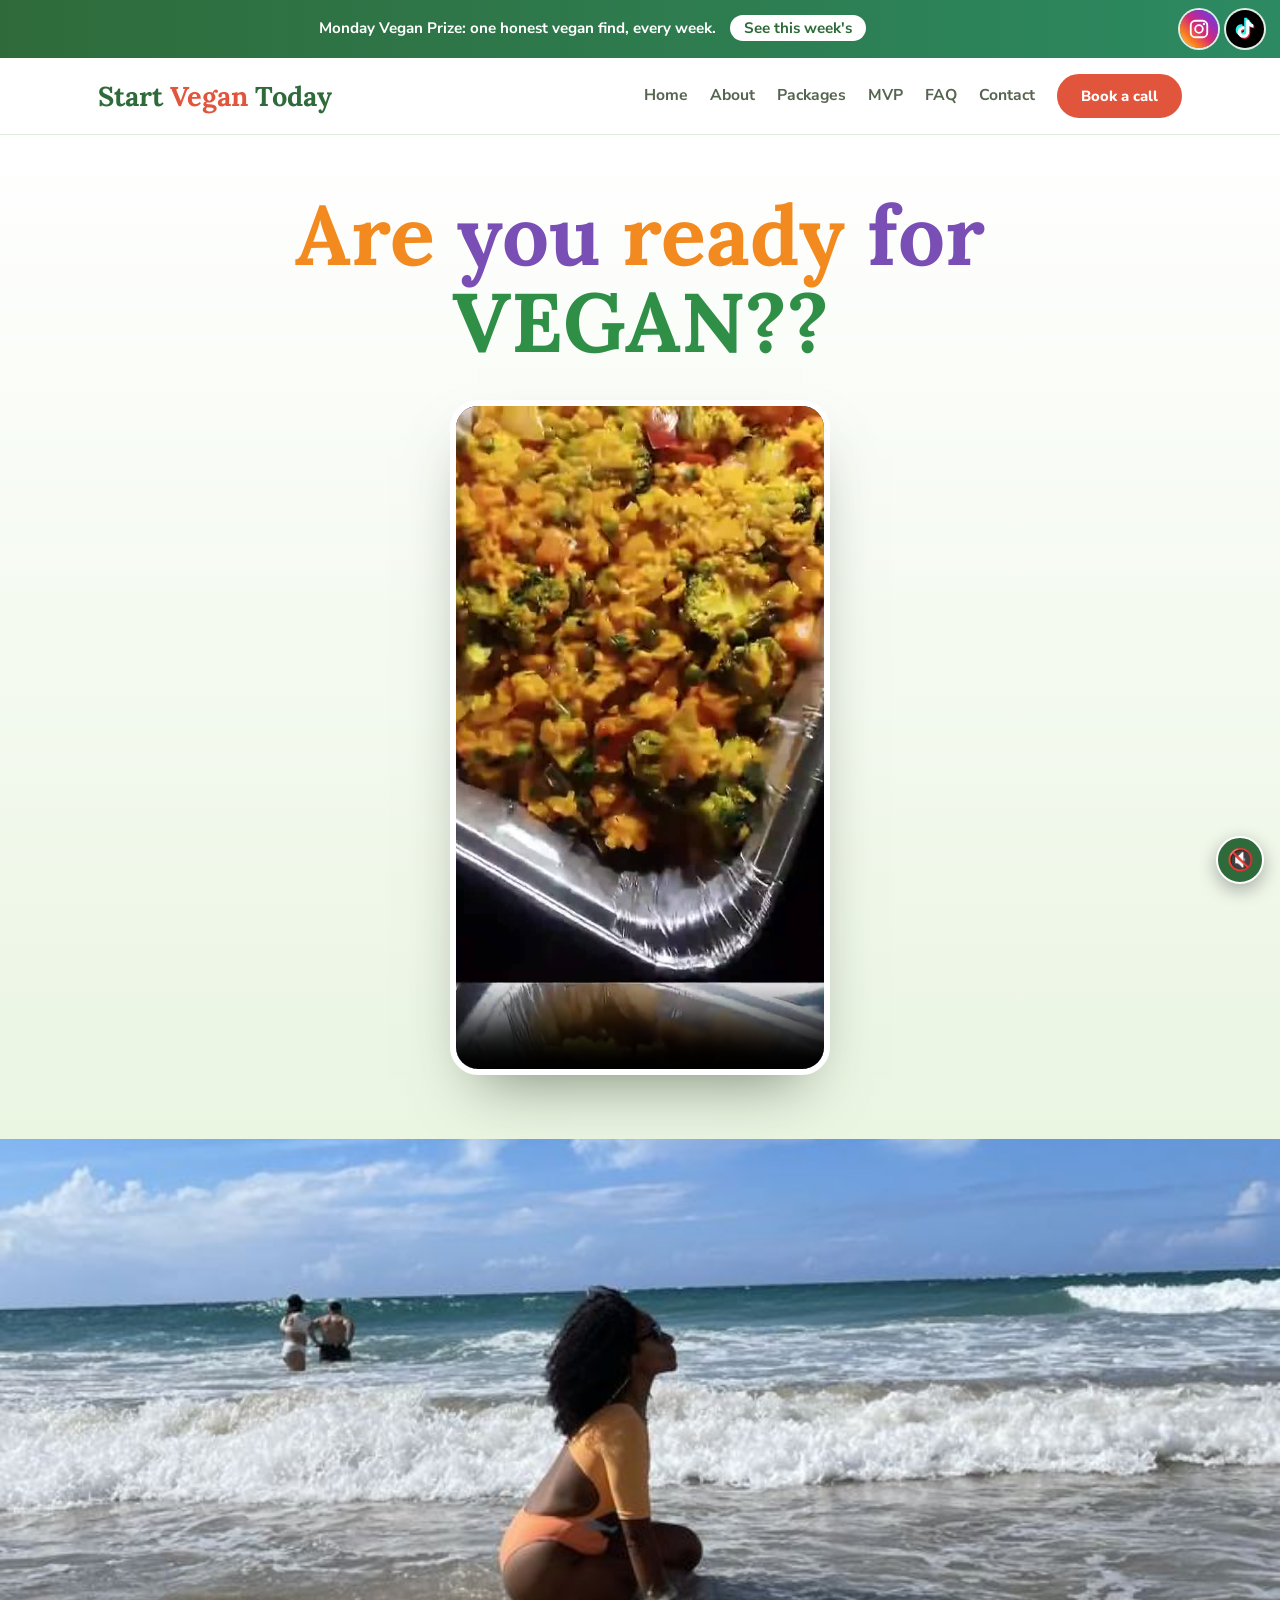
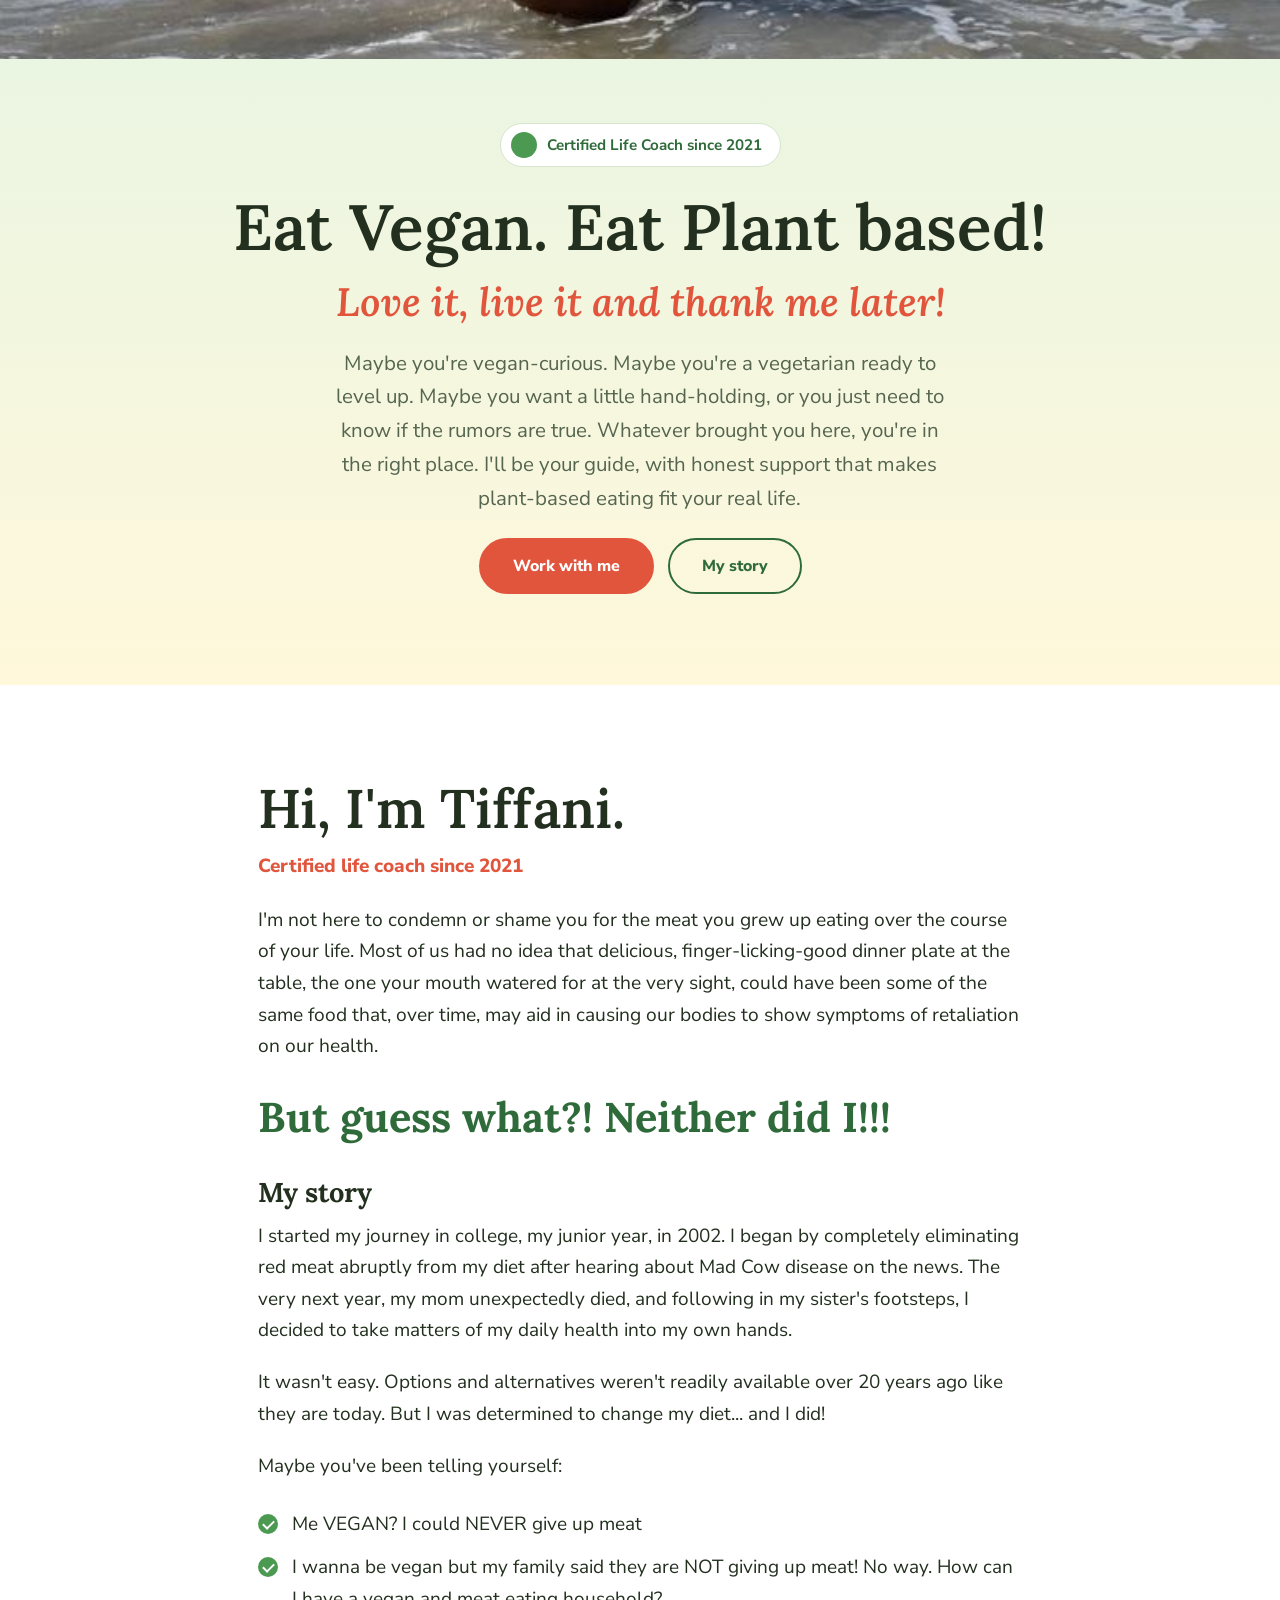
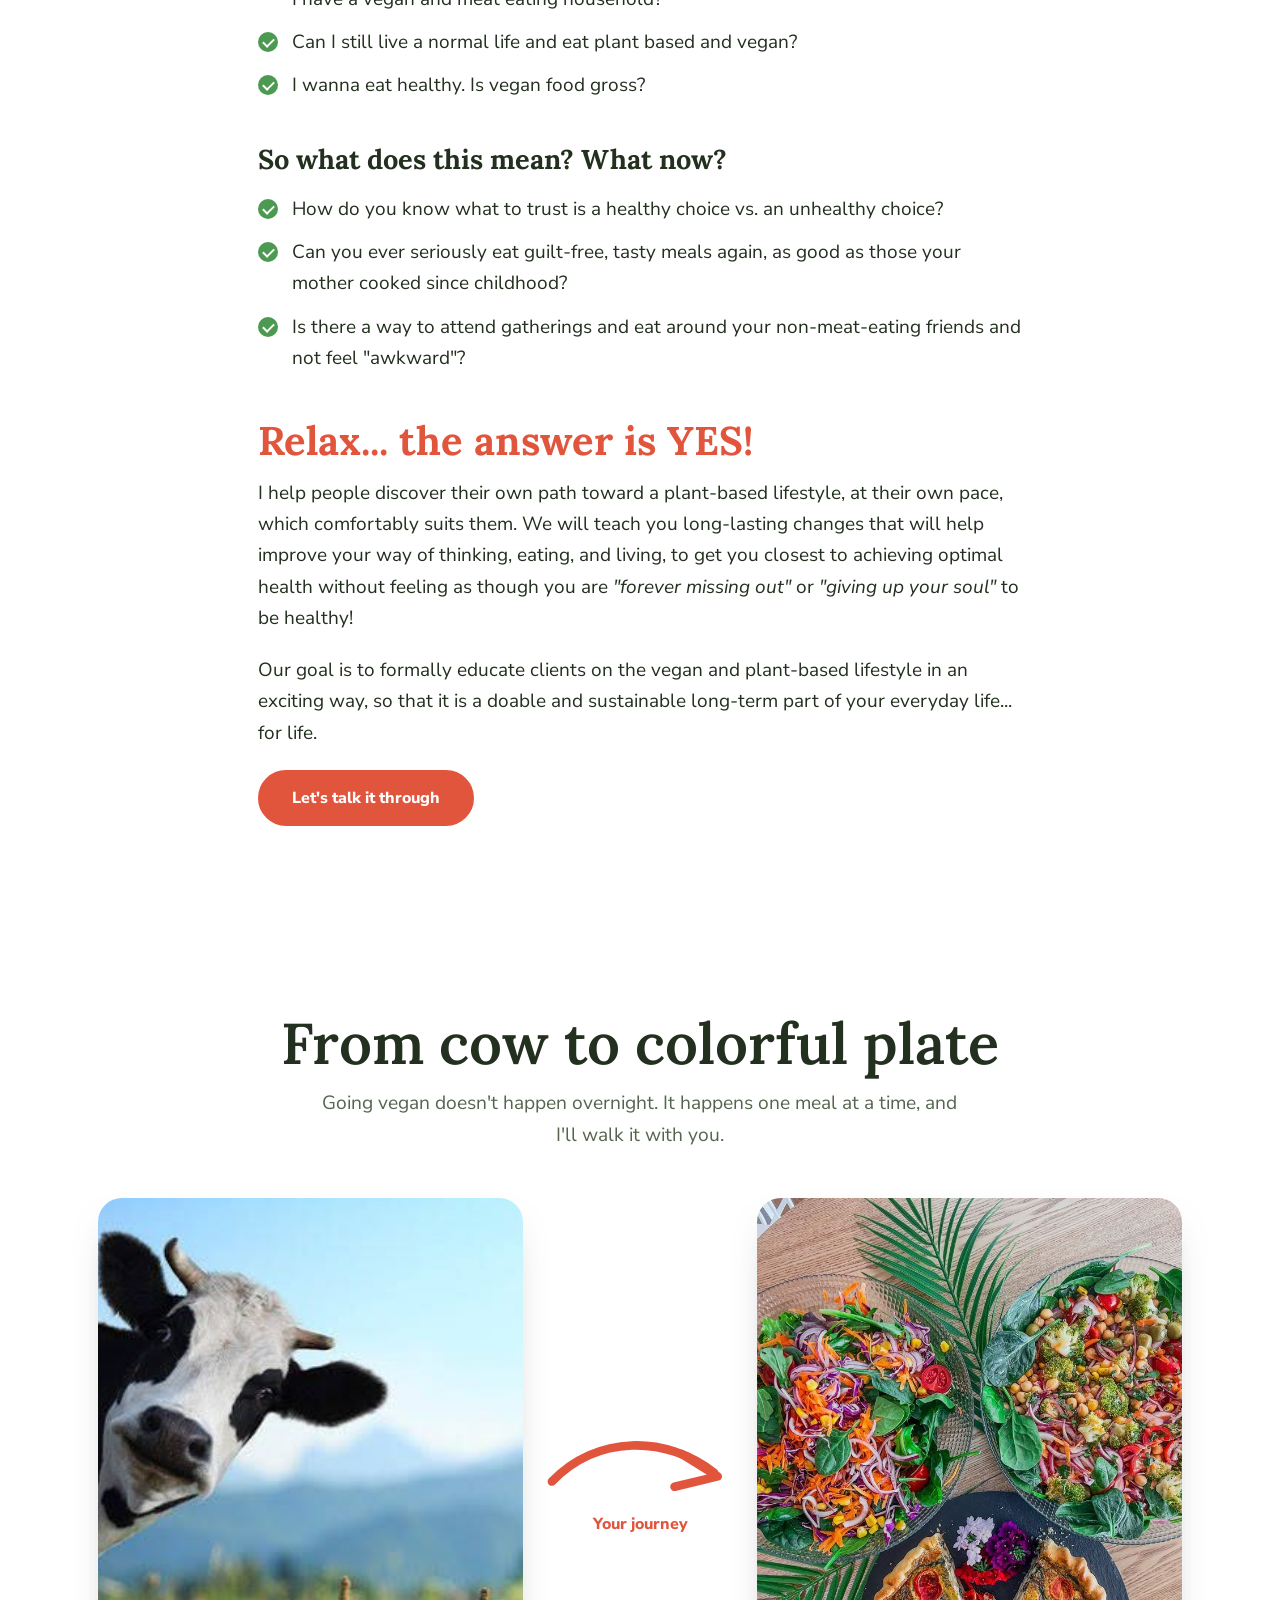
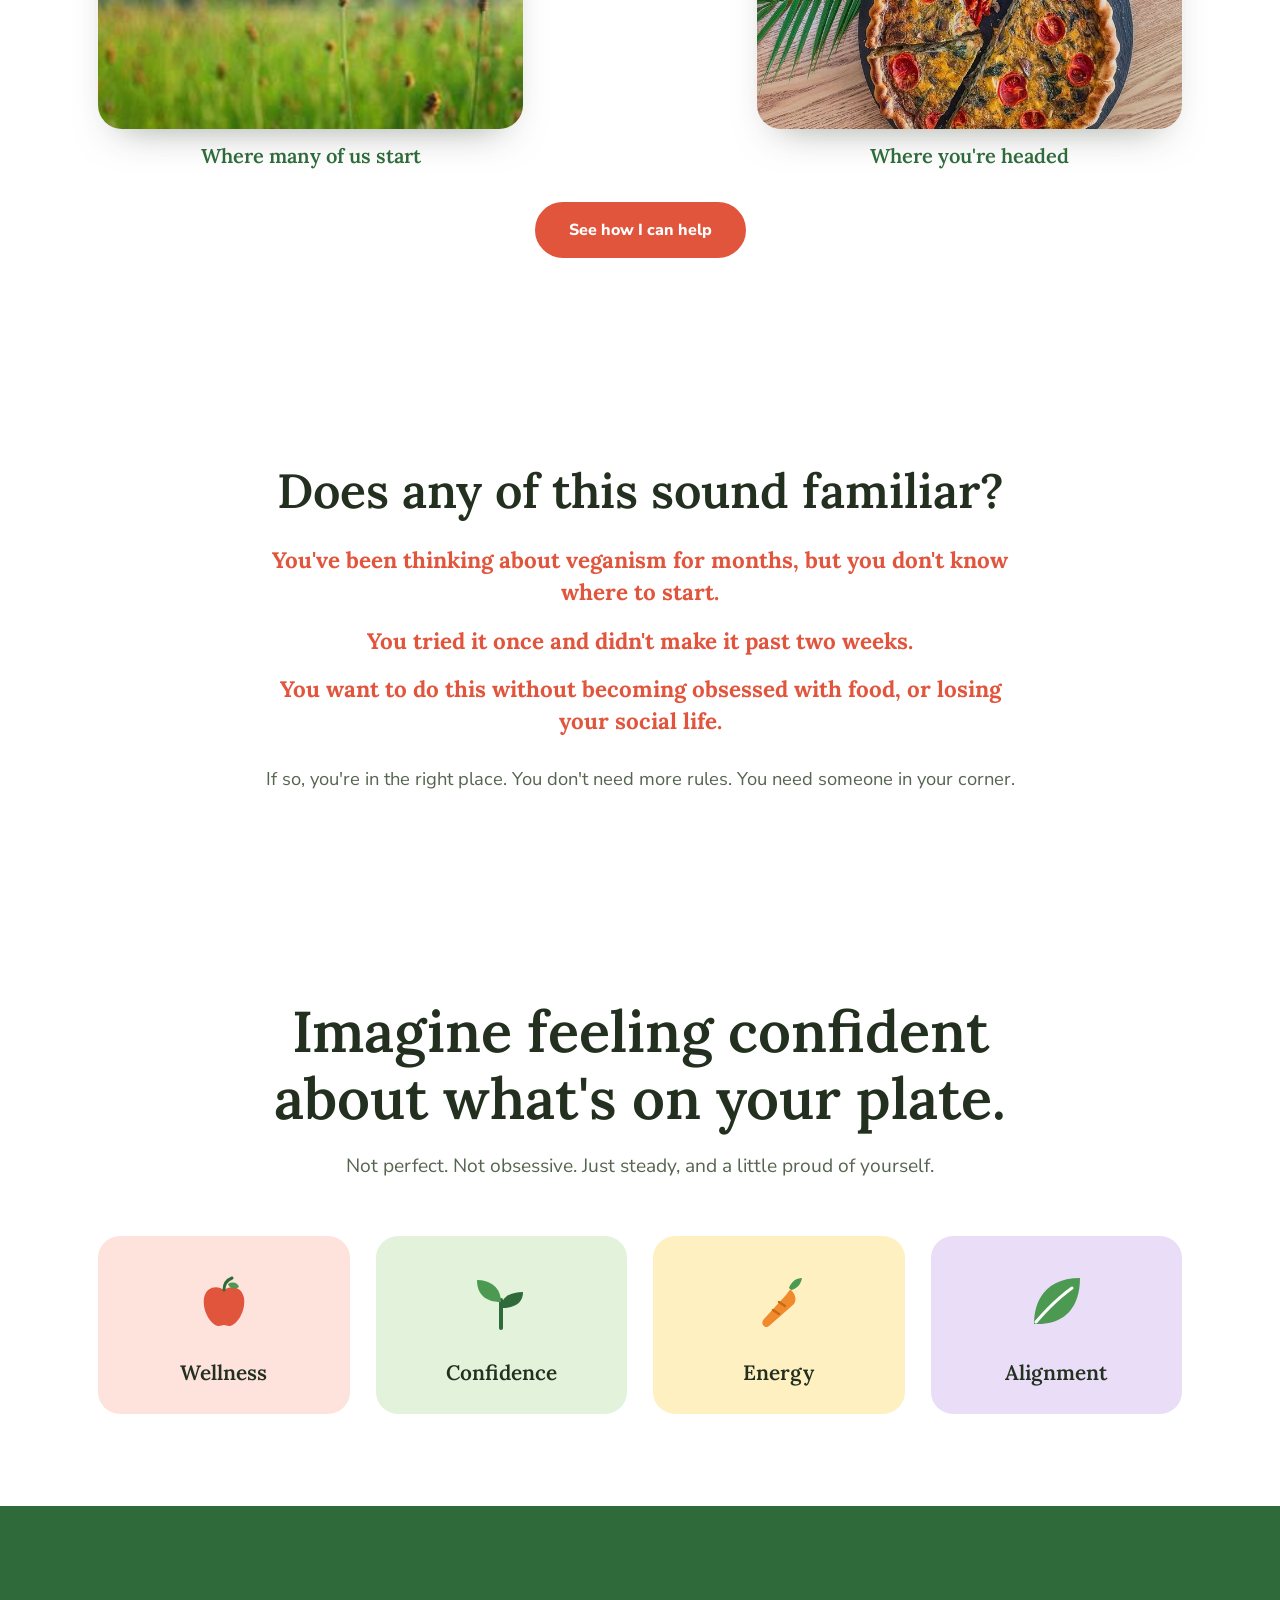
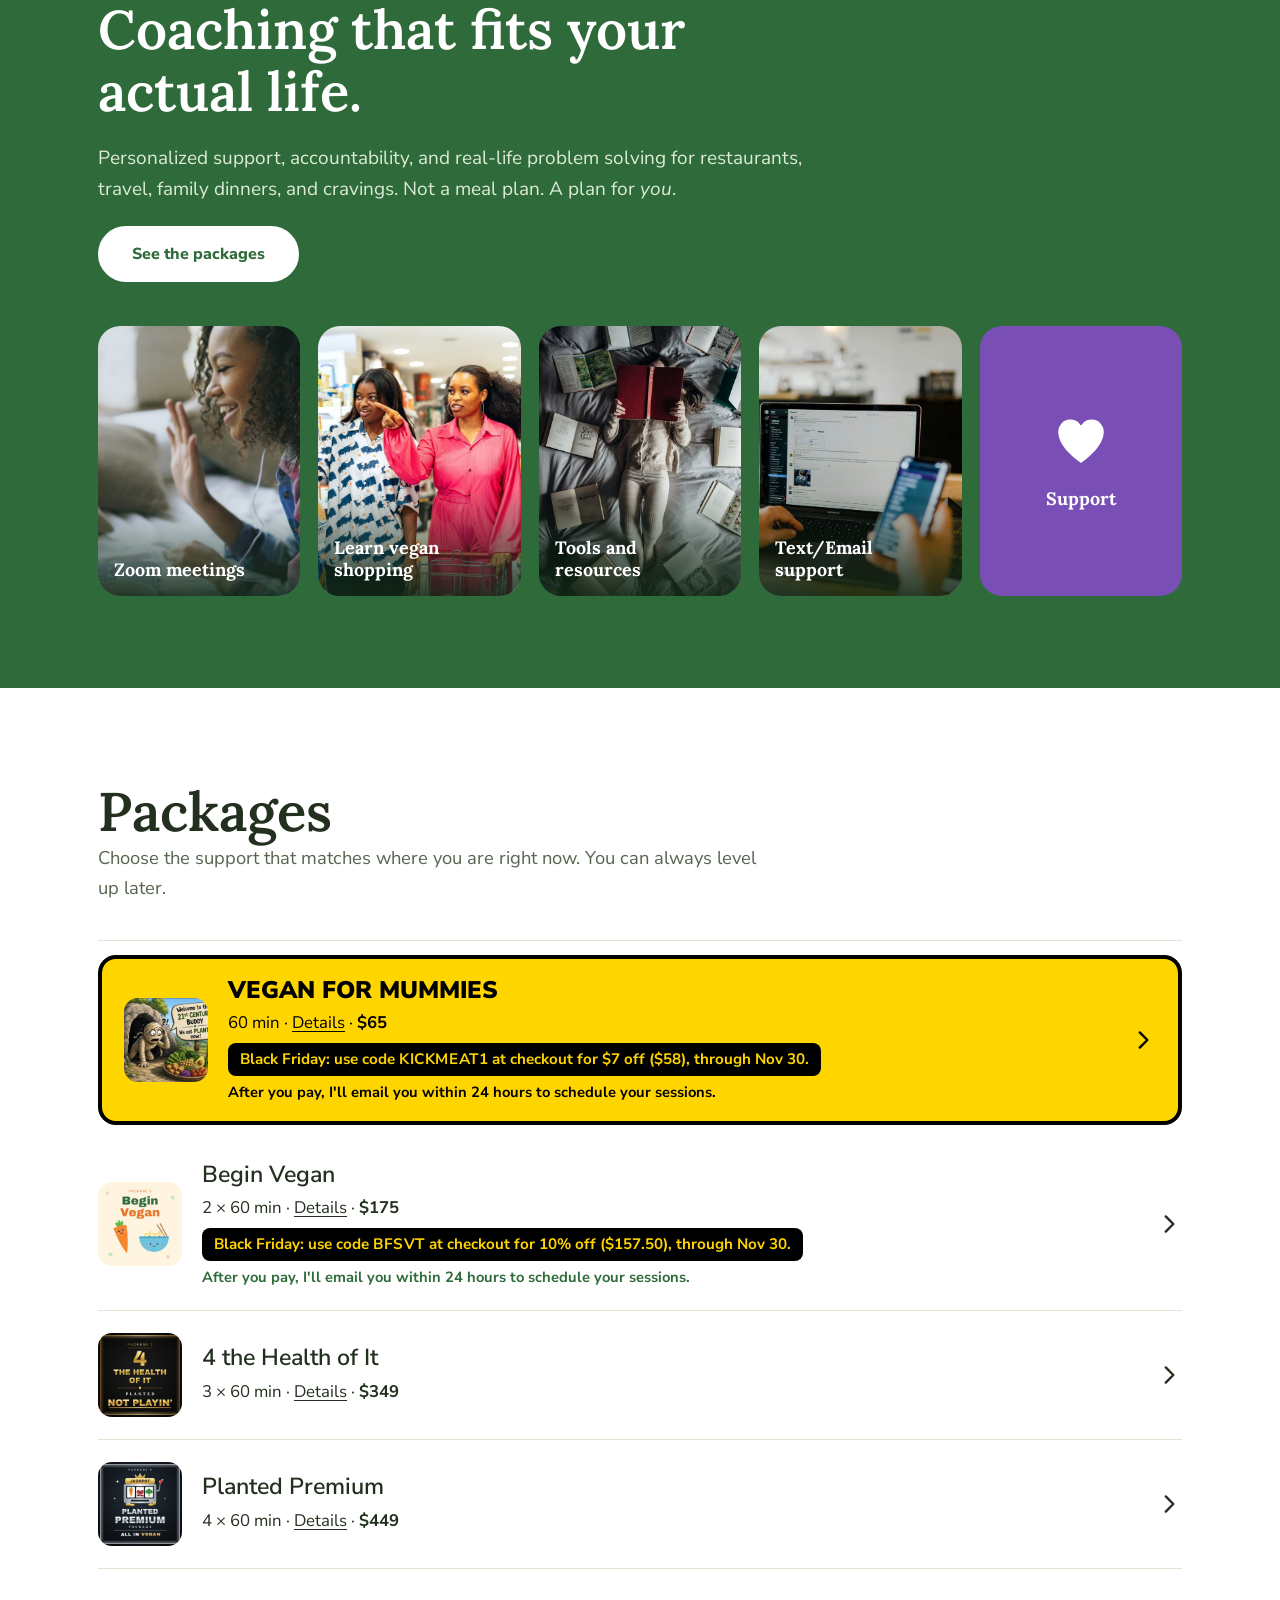
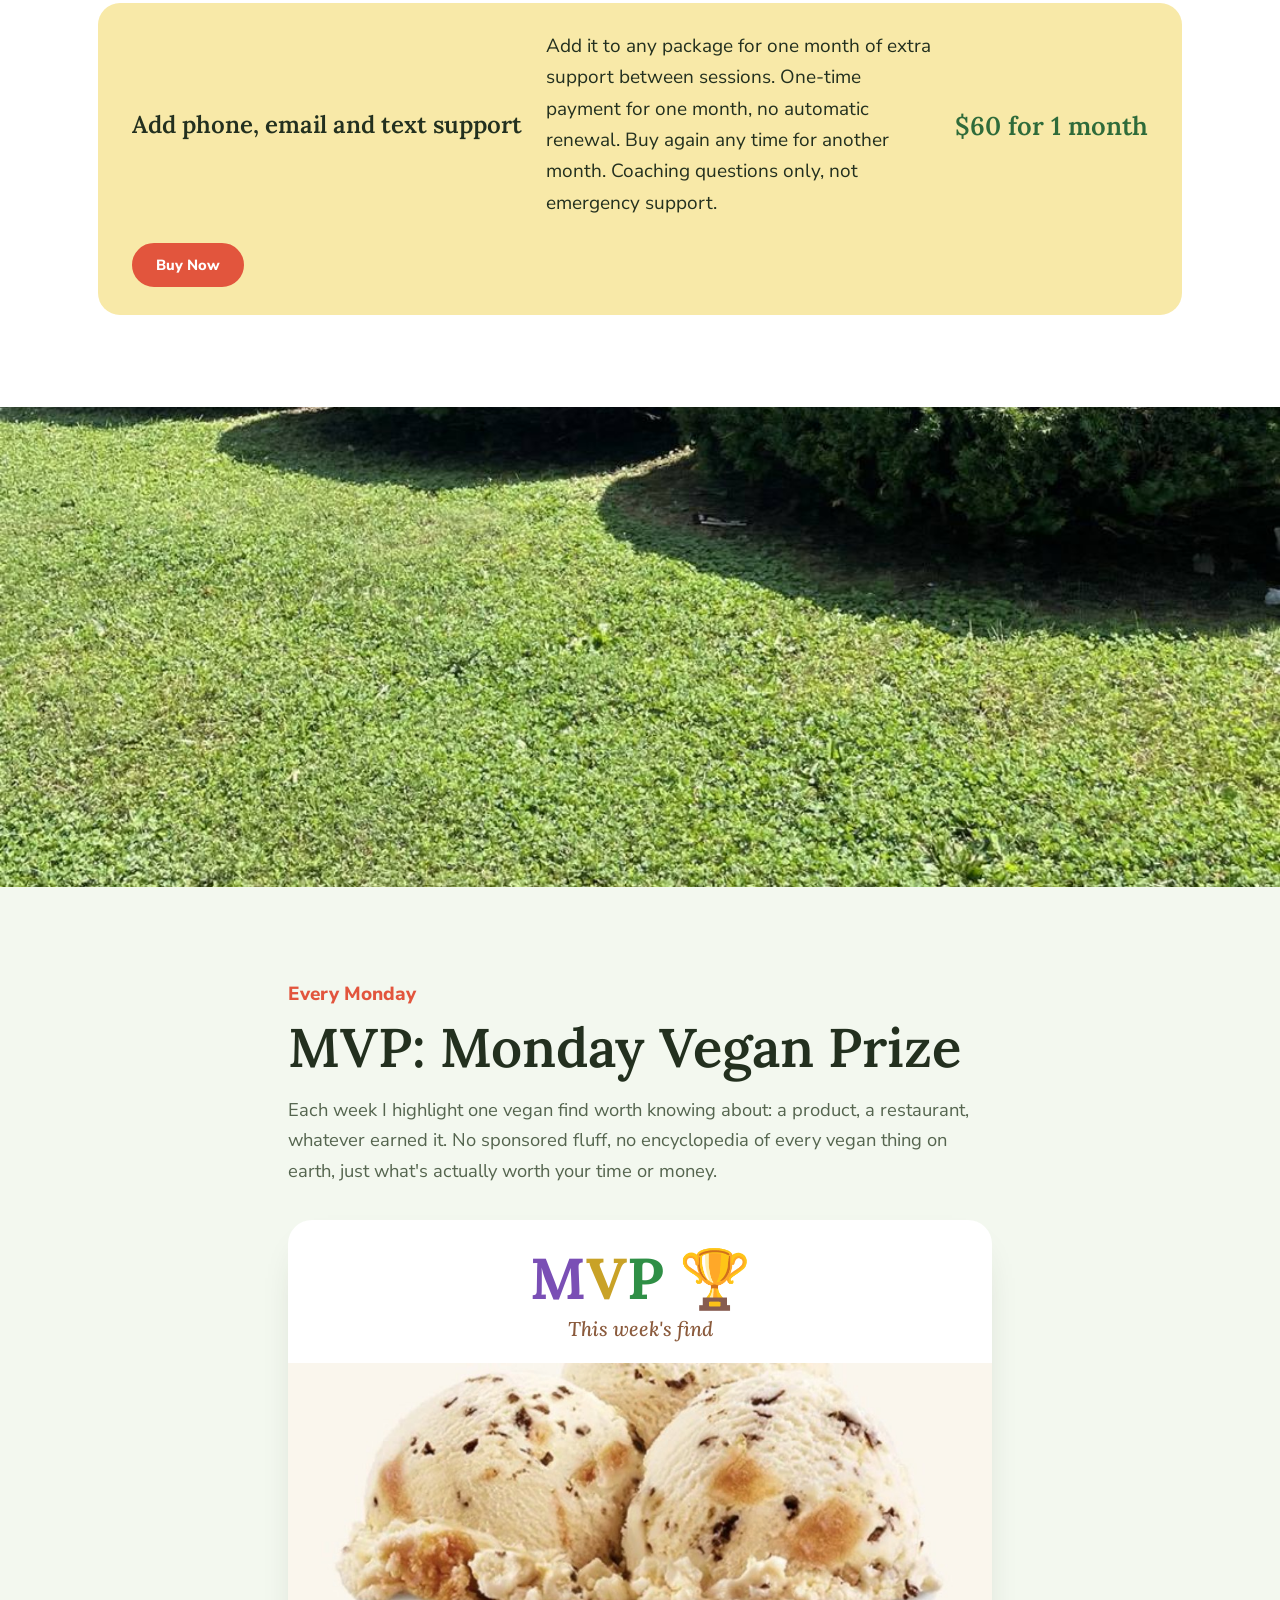
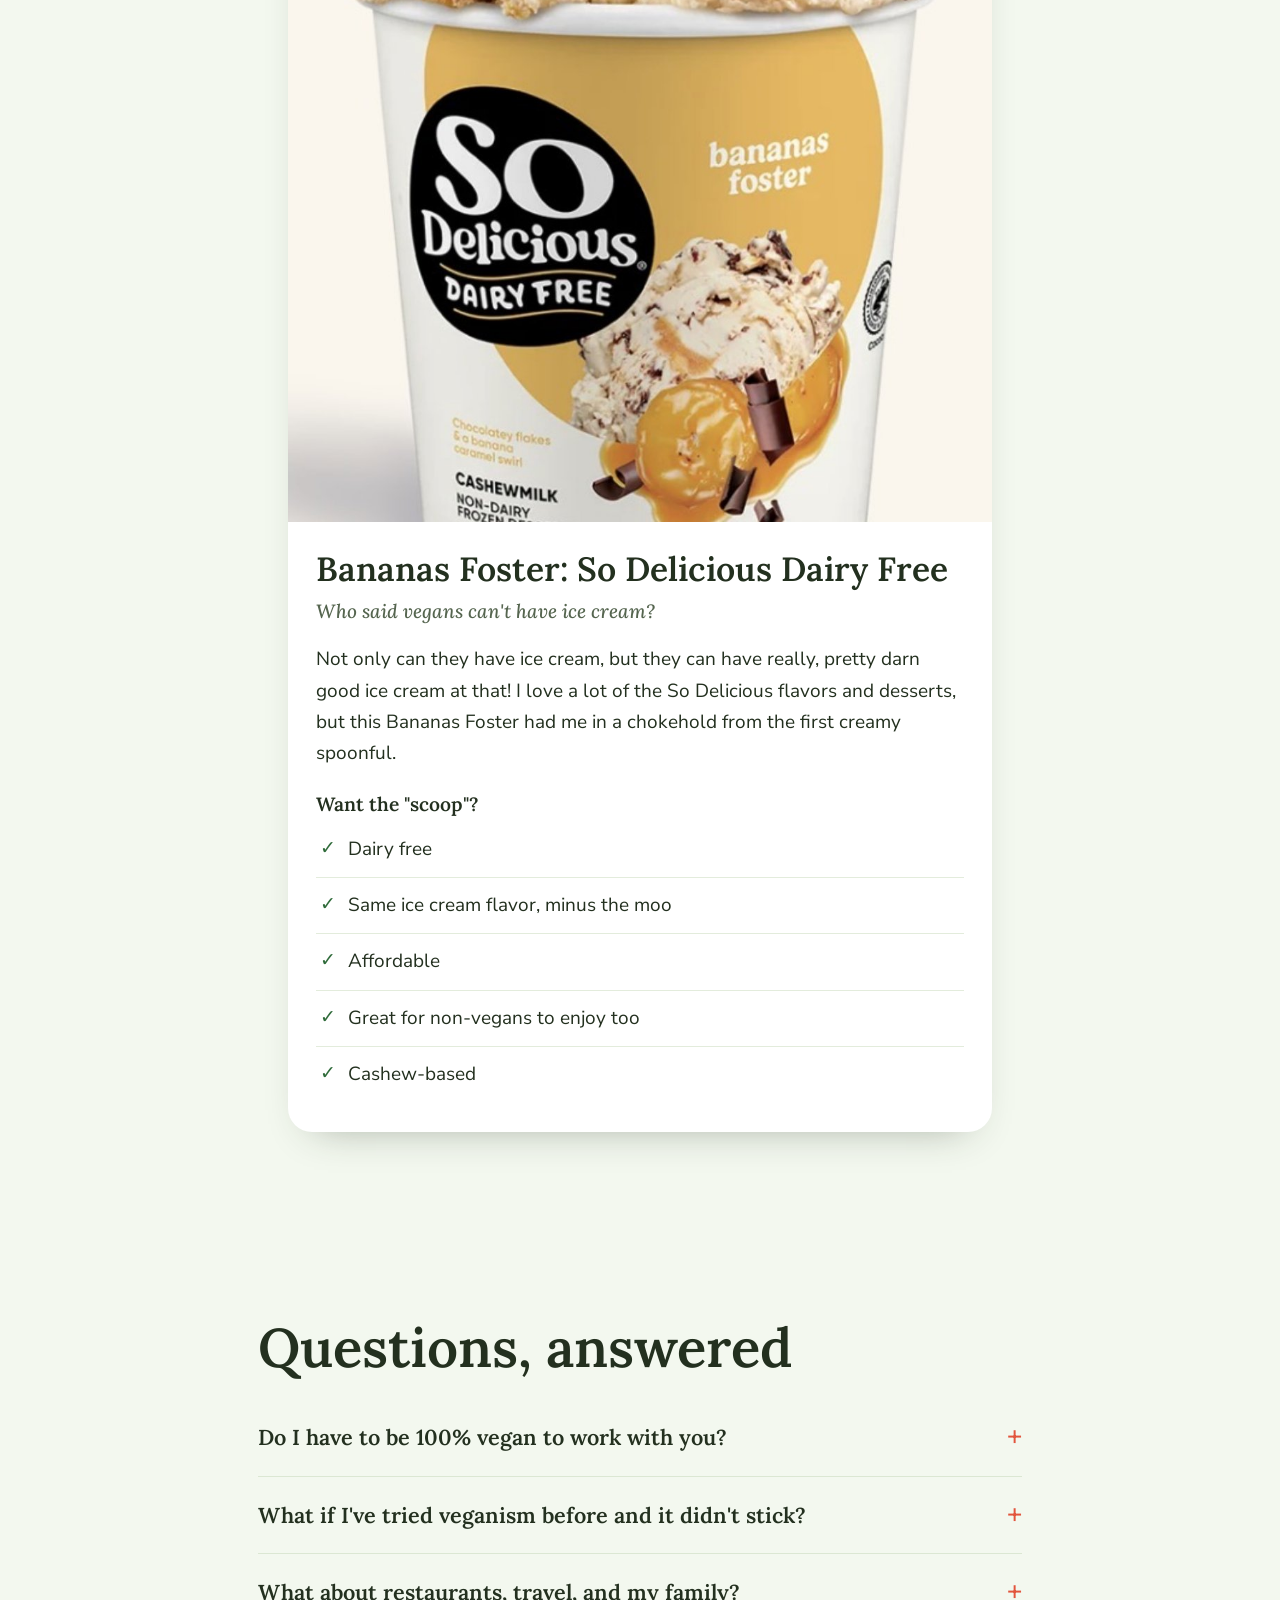
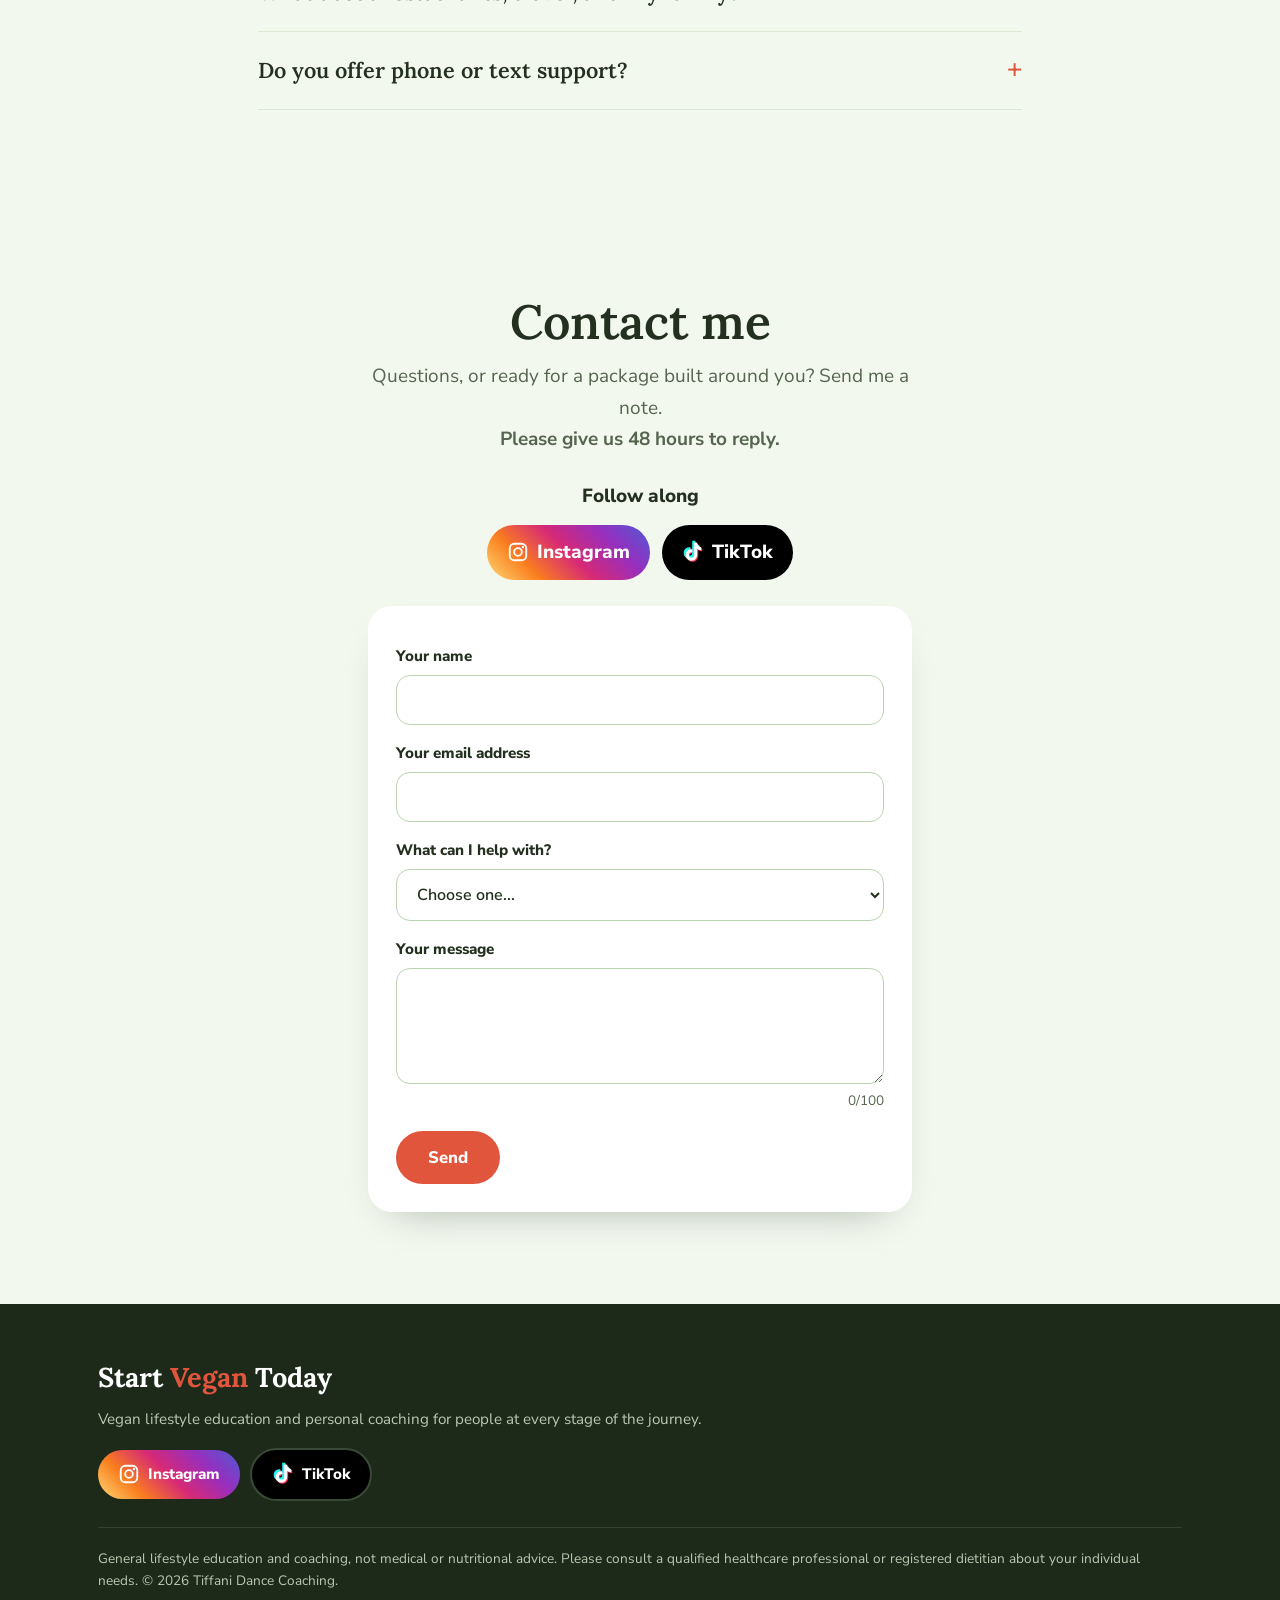
==== commit 860c46c5: "Instagram and TikTok icons in the top banner, far right Co-Authored-By: Claude Opus 5.5 <noreply@ant" ====
--- a/index.html
+++ b/index.html
@@ -254,11 +254,19 @@
 #s .soc a.tt svg{filter:drop-shadow(-1.5px -1.5px 0 #25F4EE) drop-shadow(1.5px 1.5px 0 #FE2C55)}
 #s .soc a.ig:hover,#s .soc a.tt:hover{opacity:.88;color:#fff}
 #s footer .soc a.tt{box-shadow:0 0 0 2px #3a4a36}
+#s .promo{display:flex;align-items:center;gap:12px}
+#s .promo .pt{flex:1;text-align:center}
+#s .promo .tsoc{display:flex;gap:8px;flex:none}
+#s .promo .tsoc a{display:flex;align-items:center;justify-content:center;width:38px;height:38px;border-radius:50%;padding:0;margin:0;color:#fff;box-shadow:0 0 0 2px rgba(255,255,255,.85)}
+#s .promo .tsoc a.ig{background:linear-gradient(45deg,#feda75 0%,#fa7e1e 25%,#d62976 50%,#962fbf 75%,#4f5bd5 100%)}
+#s .promo .tsoc a.tt{background:#000}
+#s .promo .tsoc a.tt svg{filter:drop-shadow(-1.5px -1.5px 0 #25F4EE) drop-shadow(1.5px 1.5px 0 #FE2C55)}
+@media(max-width:480px){#s .promo{font-size:.85rem;padding:8px 12px}#s .promo .pt{text-align:left}}
 </style>
 </head>
 <body>
 <div id="s"><a id="top"></a>
-<div class="promo">Monday Vegan Prize: one honest vegan find, every week. <a href="#s-mvp">See this week's</a></div>
+<div class="promo"><span class="pt">Monday Vegan Prize: one honest vegan find, every week. <a href="#s-mvp">See this week's</a></span><span class="tsoc"><a class="ig" href="https://www.instagram.com/startvegantodaywithme/" target="_blank" rel="noopener" aria-label="Instagram"><svg viewBox="0 0 24 24" width="22" height="22" aria-hidden="true"><rect x="3" y="3" width="18" height="18" rx="5" fill="none" stroke="currentColor" stroke-width="2"/><circle cx="12" cy="12" r="4.2" fill="none" stroke="currentColor" stroke-width="2"/><circle cx="17.4" cy="6.6" r="1.3" fill="currentColor"/></svg></a><a class="tt" href="https://www.tiktok.com/@startvegantoday" target="_blank" rel="noopener" aria-label="TikTok"><svg viewBox="0 0 24 24" width="22" height="22" aria-hidden="true"><path fill="currentColor" d="M16.6 2h-3.3v13.2a2.9 2.9 0 1 1-2.9-2.9c.3 0 .6 0 .9.1V9a6.3 6.3 0 1 0 5.3 6.2V8.6a7.9 7.9 0 0 0 4.4 1.4V6.7a4.5 4.5 0 0 1-4.4-4.7z"/></svg></a></span></div>
 <nav><div class="w"><a class="logo" href="#top">Start <span>Vegan</span> Today</a><a class="l" href="#top">Home</a><a class="l" href="#s-about">About</a><a class="l" href="#s-pk">Packages</a><a class="l" href="#s-mvp">MVP</a><a class="l" href="#s-faq">FAQ</a><a class="l" href="#s-contact">Contact</a><a class="btn sm" href="#s-contact">Book a call</a></div></nav>
 
 <section class="vid"><div class="w"><h1 class="vt"><span class="o">Are</span> <span class="p">you</span> <span class="o">ready</span> <span class="p">for</span> <span class="g">VEGAN??</span></h1>
